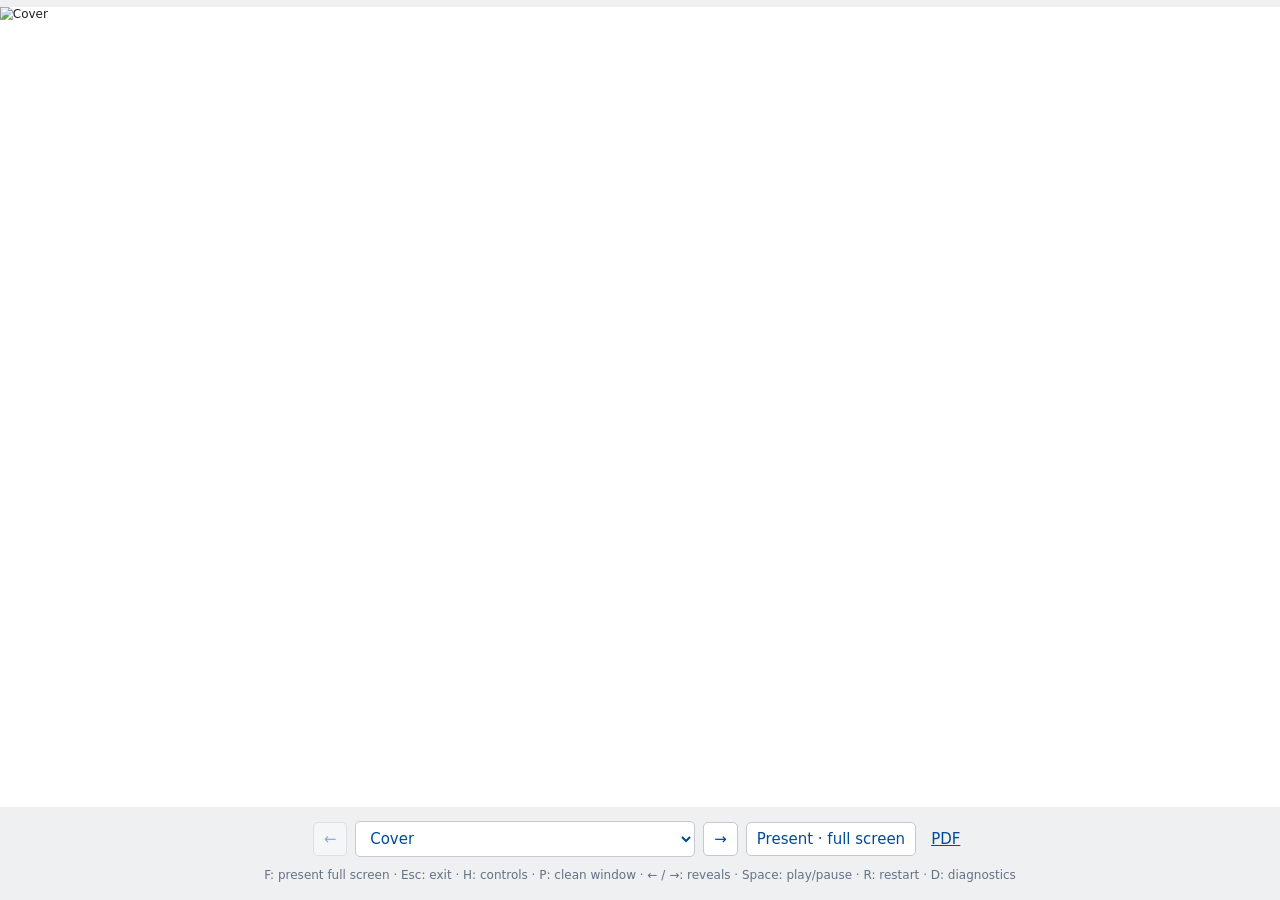
==== index.html @ e29495fa "Add files via upload" ====
<!doctype html>
<html lang="en">
<head>
<meta charset="utf-8">
<meta name="viewport" content="width=device-width,initial-scale=1">
<meta http-equiv="Content-Security-Policy" content="default-src 'none'; img-src 'self' data:; media-src 'self' data:; frame-src 'self'; script-src 'self' 'unsafe-inline'; style-src 'self' 'unsafe-inline'; font-src data:; connect-src 'none'; base-uri 'none'; form-action 'none'">
<title>Berkeley · research presentation</title>
<link rel="stylesheet" href="styles-97a42ccef051d8ce.css">
</head>
<body>
<div id="viewport"><div id="canvas">
  <img id="slide" alt="Presentation slide" src="slides-1/page-001-bab508d76fd911c4.svg">
  <video id="dispersion" hidden muted playsinline preload="none" src="videos/dispersion-87e76f790733e433.mp4" poster="posters/dispersion-257ccc16ad1cd08b.png" style="left:250.011906px;top:238.529916px;width:1099.992521px;height:550.001094px" aria-label="Approved dispersion animation"></video>
  <iframe id="interactive" hidden style="left:80px;top:350px;width:1440px;height:430px" title="Interactive wave packets: tiling left, parabola right" sandbox="allow-scripts" src="figures/interactive-57d76675923b9b2a.html" loading="lazy"></iframe>
  <iframe id="interactive-bilinear" hidden style="left:80px;top:430px;width:1440px;height:420px" title="Interactive bilinear wave packets: two families with independent center and scale controls" sandbox="allow-scripts" src="figures/interactive-bilinear-8176c4b6b6244012.html" loading="lazy"></iframe>
  <iframe id="interactive-trilinear" hidden style="left:80px;top:200px;width:1440px;height:750px" title="Interactive three-wave frequencies, paraboloid, and normal directions" sandbox="allow-scripts" src="figures/interactive-trilinear-7840d9de2a56cfe6.html" loading="lazy"></iframe>
  <video id="equation-transition" hidden muted playsinline preload="auto" aria-label="Equation transformation"></video>
  <img id="dispersion-cover" hidden src="posters/dispersion-257ccc16ad1cd08b.png" style="left:250.011906px;top:238.529916px;width:1099.992521px;height:550.001094px" alt="Animation starting state">
  <img id="transition-cover" hidden alt="Animation starting state">
</div></div>
<nav aria-label="Presentation controls">
  <button id="previous" type="button" aria-label="Previous reveal">←</button>
  <select id="jump" aria-label="Slide and reveal"></select>
  <button id="next" type="button" aria-label="Next reveal">→</button>
  <button id="play" type="button" hidden>Play</button>
  <button id="restart" type="button" hidden>Restart</button>
  <button id="fullscreen" type="button">Present · full screen</button>
<a href="downloads/berkeley-ae0107c4be38bce9.pdf" download>PDF</a>
</nav>
<p id="help">F: present full screen · Esc: exit · H: controls · P: clean window · ← / →: reveals · Space: play/pause · R: restart · D: diagnostics</p>
<span id="status" role="status" aria-live="polite"></span>
<details id="offline-diagnostics" hidden><summary>Presentation diagnostics</summary>
  <p>Media loads from this website as needed. Checking all media downloads the complete presentation.</p>
  <p id="offline-result"></p><button id="offline-check" type="button">Check all media</button>
  <pre id="offline-log"></pre>
</details>
<script id="deck-data" type="application/json">{"build": "20261024T190228Z-bad675c8", "pages": [{"page": 1, "slide": null, "title": "Cover", "frame_label": null, "interactive": false, "dispersion": false, "image": "slides-1/page-001-bab508d76fd911c4.svg", "caption": "Cover"}, {"page": 2, "slide": null, "title": "Introduction", "frame_label": null, "interactive": false, "dispersion": false, "image": "slides-1/page-002-c533ca53ffeca8e7.svg", "caption": "Introduction"}, {"page": 3, "slide": 1, "title": "What is dispersion?", "frame_label": "intro-dispersion", "interactive": false, "dispersion": true, "image": "slides-1/page-003-2977f10cf907666a.svg", "caption": "Slide 1: What is dispersion?"}, {"page": 4, "slide": 2, "title": "Quadratic semilinear equations", "frame_label": "intro-question", "interactive": false, "dispersion": false, "image": "slides-1/page-004-2820a3c631fa2fa4.svg", "caption": "Slide 2: Quadratic semilinear equations \u00b7 reveal 1/4"}, {"page": 5, "slide": 2, "title": "Quadratic semilinear equations", "frame_label": "intro-question", "interactive": false, "dispersion": false, "image": "slides-1/page-005-4a79c2918e4189a6.svg", "caption": "Slide 2: Quadratic semilinear equations \u00b7 reveal 2/4"}, {"page": 6, "slide": 2, "title": "Quadratic semilinear equations", "frame_label": "intro-question", "interactive": false, "dispersion": false, "image": "slides-1/page-006-e0d098422b250110.svg", "caption": "Slide 2: Quadratic semilinear equations \u00b7 reveal 3/4"}, {"page": 7, "slide": 2, "title": "Quadratic semilinear equations", "frame_label": "intro-question", "interactive": false, "dispersion": false, "image": "slides-1/page-007-17fd3002dba1583b.svg", "caption": "Slide 2: Quadratic semilinear equations \u00b7 reveal 4/4"}, {"page": 8, "slide": 3, "title": "Why should one expect scattering?", "frame_label": "intro-scattering", "interactive": false, "dispersion": false, "image": "slides-1/page-008-566f94ae4d1af339.svg", "caption": "Slide 3: Why should one expect scattering? \u00b7 reveal 1/4"}, {"page": 9, "slide": 3, "title": "Why should one expect scattering?", "frame_label": "intro-scattering", "interactive": false, "dispersion": false, "image": "slides-1/page-009-c72b0f03d515f15c.svg", "caption": "Slide 3: Why should one expect scattering? \u00b7 reveal 2/4"}, {"page": 10, "slide": 3, "title": "Why should one expect scattering?", "frame_label": "intro-scattering", "interactive": false, "dispersion": false, "image": "slides-1/page-010-c1652b8626575341.svg", "caption": "Slide 3: Why should one expect scattering? \u00b7 reveal 3/4"}, {"page": 11, "slide": 3, "title": "Why should one expect scattering?", "frame_label": "intro-scattering", "interactive": false, "dispersion": false, "image": "slides-1/page-011-fe70cbe332111bb6.svg", "caption": "Slide 3: Why should one expect scattering? \u00b7 reveal 4/4"}, {"page": 12, "slide": 4, "title": "Literature", "frame_label": "intro-literature", "interactive": false, "dispersion": false, "image": "slides-1/page-012-70bbf61c619e76b7.svg", "caption": "Slide 4: Literature"}, {"page": 13, "slide": 5, "title": "Main result", "frame_label": null, "interactive": false, "dispersion": false, "image": "slides-1/page-013-b308cf21e5e32b59.svg", "caption": "Slide 5: Main result"}, {"page": 14, "slide": 6, "title": "Slide 6", "frame_label": "roadmap-multilinear", "interactive": false, "dispersion": false, "image": "slides-1/page-014-3c74f2f926eed844.svg", "caption": "Slide 6 \u00b7 reveal 1/6"}, {"page": 15, "slide": 6, "title": "Slide 6", "frame_label": "roadmap-multilinear", "interactive": false, "dispersion": false, "image": "slides-1/page-015-77ae0baef70c395b.svg", "caption": "Slide 6 \u00b7 reveal 2/6"}, {"page": 16, "slide": 6, "title": "Slide 6", "frame_label": "roadmap-multilinear", "interactive": false, "dispersion": false, "image": "slides-1/page-016-e227bc052866fa42.svg", "caption": "Slide 6 \u00b7 reveal 3/6"}, {"page": 17, "slide": 6, "title": "Slide 6", "frame_label": "roadmap-multilinear", "interactive": false, "dispersion": false, "image": "slides-1/page-017-e080dffad66d41d0.svg", "caption": "Slide 6 \u00b7 reveal 4/6"}, {"page": 18, "slide": 6, "title": "Slide 6", "frame_label": "roadmap-multilinear", "interactive": false, "dispersion": false, "image": "slides-1/page-018-b017b7cb384e474c.svg", "caption": "Slide 6 \u00b7 reveal 5/6"}, {"page": 19, "slide": 6, "title": "Slide 6", "frame_label": "roadmap-multilinear", "interactive": false, "dispersion": false, "image": "slides-1/page-019-ebbafd3d5ecafe1e.svg", "caption": "Slide 6 \u00b7 reveal 6/6"}, {"page": 20, "slide": 7, "title": "Contraction argument", "frame_label": "intro-contraction", "interactive": false, "dispersion": false, "image": "slides-1/page-020-7fd84d9412ffa7ab.svg", "caption": "Slide 7: Contraction argument \u00b7 reveal 1/7"}, {"page": 21, "slide": 7, "title": "Contraction argument", "frame_label": "intro-contraction", "interactive": false, "dispersion": false, "image": "slides-1/page-021-4c9f85718104afda.svg", "caption": "Slide 7: Contraction argument \u00b7 reveal 2/7"}, {"page": 22, "slide": 7, "title": "Contraction argument", "frame_label": "intro-contraction", "interactive": false, "dispersion": false, "image": "slides-1/page-022-5f414079c5757211.svg", "caption": "Slide 7: Contraction argument \u00b7 reveal 3/7"}, {"page": 23, "slide": 7, "title": "Contraction argument", "frame_label": "intro-contraction", "interactive": false, "dispersion": false, "image": "slides-1/page-023-cc663a6e8d361117.svg", "caption": "Slide 7: Contraction argument \u00b7 reveal 4/7"}, {"page": 24, "slide": 7, "title": "Contraction argument", "frame_label": "intro-contraction", "interactive": false, "dispersion": false, "image": "slides-1/page-024-aceaecc8d81c9b14.svg", "caption": "Slide 7: Contraction argument \u00b7 reveal 5/7"}, {"page": 25, "slide": 7, "title": "Contraction argument", "frame_label": "intro-contraction", "interactive": false, "dispersion": false, "image": "slides-1/page-025-e40d78067d24cef2.svg", "caption": "Slide 7: Contraction argument \u00b7 reveal 6/7"}, {"page": 26, "slide": 7, "title": "Contraction argument", "frame_label": "intro-contraction", "interactive": false, "dispersion": false, "image": "slides-1/page-026-cb6746b4ce396016.svg", "caption": "Slide 7: Contraction argument \u00b7 reveal 7/7"}, {"page": 27, "slide": 8, "title": "Higher dimensions are easier", "frame_label": "intro-dimensions", "interactive": false, "dispersion": false, "image": "slides-1/page-027-ac80456356ace51c.svg", "caption": "Slide 8: Higher dimensions are easier \u00b7 reveal 1/4"}, {"page": 28, "slide": 8, "title": "Higher dimensions are easier", "frame_label": "intro-dimensions", "interactive": false, "dispersion": false, "image": "slides-1/page-028-9b4e9d19f51b7d1e.svg", "caption": "Slide 8: Higher dimensions are easier \u00b7 reveal 2/4"}, {"page": 29, "slide": 8, "title": "Higher dimensions are easier", "frame_label": "intro-dimensions", "interactive": false, "dispersion": false, "image": "slides-1/page-029-f4cae50c84c9f4a3.svg", "caption": "Slide 8: Higher dimensions are easier \u00b7 reveal 3/4"}, {"page": 30, "slide": 8, "title": "Higher dimensions are easier", "frame_label": "intro-dimensions", "interactive": false, "dispersion": false, "image": "slides-1/page-030-67d7220de305935b.svg", "caption": "Slide 8: Higher dimensions are easier \u00b7 reveal 4/4"}, {"page": 31, "slide": 9, "title": "Linear Schr\u00f6dinger: Strichartz estimates", "frame_label": "intro-strichartz", "interactive": false, "dispersion": false, "image": "slides-1/page-031-9912ccc9e87cf3fa.svg", "caption": "Slide 9: Linear Schr\u00f6dinger: Strichartz estimates \u00b7 reveal 1/2"}, {"page": 32, "slide": 9, "title": "Linear Schr\u00f6dinger: Strichartz estimates", "frame_label": "intro-strichartz", "interactive": false, "dispersion": false, "image": "slides-1/page-032-a8a99f0a76a78b05.svg", "caption": "Slide 9: Linear Schr\u00f6dinger: Strichartz estimates \u00b7 reveal 2/2"}, {"page": 33, "slide": 10, "title": "Toy model: quadratic Schr\u00f6dinger in dimension 4", "frame_label": "intro-toymodel", "interactive": false, "dispersion": false, "image": "slides-1/page-033-8c336c78c13c6e2c.svg", "caption": "Slide 10: Toy model: quadratic Schr\u00f6dinger in dimension 4 \u00b7 reveal 1/13"}, {"page": 34, "slide": 10, "title": "Toy model: quadratic Schr\u00f6dinger in dimension 4", "frame_label": "intro-toymodel", "interactive": false, "dispersion": false, "image": "slides-1/page-034-122d62b677fe82ea.svg", "caption": "Slide 10: Toy model: quadratic Schr\u00f6dinger in dimension 4 \u00b7 reveal 2/13"}, {"page": 35, "slide": 10, "title": "Toy model: quadratic Schr\u00f6dinger in dimension 4", "frame_label": "intro-toymodel", "interactive": false, "dispersion": false, "image": "slides-1/page-035-0e7ed2bcd06b19fa.svg", "caption": "Slide 10: Toy model: quadratic Schr\u00f6dinger in dimension 4 \u00b7 reveal 3/13"}, {"page": 36, "slide": 10, "title": "Toy model: quadratic Schr\u00f6dinger in dimension 4", "frame_label": "intro-toymodel", "interactive": false, "dispersion": false, "image": "slides-1/page-036-c642f6955ab6c29b.svg", "caption": "Slide 10: Toy model: quadratic Schr\u00f6dinger in dimension 4 \u00b7 reveal 4/13"}, {"page": 37, "slide": 10, "title": "Toy model: quadratic Schr\u00f6dinger in dimension 4", "frame_label": "intro-toymodel", "interactive": false, "dispersion": false, "image": "slides-1/page-037-b21b590c2e7aa65b.svg", "caption": "Slide 10: Toy model: quadratic Schr\u00f6dinger in dimension 4 \u00b7 reveal 5/13"}, {"page": 38, "slide": 10, "title": "Toy model: quadratic Schr\u00f6dinger in dimension 4", "frame_label": "intro-toymodel", "interactive": false, "dispersion": false, "image": "slides-1/page-038-6da2afde5bc45d89.svg", "caption": "Slide 10: Toy model: quadratic Schr\u00f6dinger in dimension 4 \u00b7 reveal 6/13"}, {"page": 39, "slide": 10, "title": "Toy model: quadratic Schr\u00f6dinger in dimension 4", "frame_label": "intro-toymodel", "interactive": false, "dispersion": false, "image": "slides-1/page-039-245c0f95a3fd8658.svg", "caption": "Slide 10: Toy model: quadratic Schr\u00f6dinger in dimension 4 \u00b7 reveal 7/13"}, {"page": 40, "slide": 10, "title": "Toy model: quadratic Schr\u00f6dinger in dimension 4", "frame_label": "intro-toymodel", "interactive": false, "dispersion": false, "image": "slides-1/page-040-f1d1a97de470c5c2.svg", "caption": "Slide 10: Toy model: quadratic Schr\u00f6dinger in dimension 4 \u00b7 reveal 8/13"}, {"page": 41, "slide": 10, "title": "Toy model: quadratic Schr\u00f6dinger in dimension 4", "frame_label": "intro-toymodel", "interactive": false, "dispersion": false, "image": "slides-1/page-041-6673eaa3608666c9.svg", "caption": "Slide 10: Toy model: quadratic Schr\u00f6dinger in dimension 4 \u00b7 reveal 9/13"}, {"page": 42, "slide": 10, "title": "Toy model: quadratic Schr\u00f6dinger in dimension 4", "frame_label": "intro-toymodel", "interactive": false, "dispersion": false, "image": "slides-1/page-042-7084f592431fa0c4.svg", "caption": "Slide 10: Toy model: quadratic Schr\u00f6dinger in dimension 4 \u00b7 reveal 10/13"}, {"page": 43, "slide": 10, "title": "Toy model: quadratic Schr\u00f6dinger in dimension 4", "frame_label": "intro-toymodel", "interactive": false, "dispersion": false, "image": "slides-1/page-043-3b7a43ebc305f48a.svg", "caption": "Slide 10: Toy model: quadratic Schr\u00f6dinger in dimension 4 \u00b7 reveal 11/13"}, {"page": 44, "slide": 10, "title": "Toy model: quadratic Schr\u00f6dinger in dimension 4", "frame_label": "intro-toymodel", "interactive": false, "dispersion": false, "image": "slides-1/page-044-bc31a3066964840d.svg", "caption": "Slide 10: Toy model: quadratic Schr\u00f6dinger in dimension 4 \u00b7 reveal 12/13"}, {"page": 45, "slide": 10, "title": "Toy model: quadratic Schr\u00f6dinger in dimension 4", "frame_label": "intro-toymodel", "interactive": false, "dispersion": false, "image": "slides-1/page-045-af31dfe10ed7421e.svg", "caption": "Slide 10: Toy model: quadratic Schr\u00f6dinger in dimension 4 \u00b7 reveal 13/13"}, {"page": 46, "slide": 11, "title": "First nonlinear iteration", "frame_label": "first-iteration", "interactive": false, "dispersion": false, "image": "slides-1/page-046-68c4764c85c1bb39.svg", "caption": "Slide 11: First nonlinear iteration \u00b7 reveal 1/7"}, {"page": 47, "slide": 11, "title": "First nonlinear iteration", "frame_label": "first-iteration", "interactive": false, "dispersion": false, "image": "slides-1/page-047-7141ef6bba5cefec.svg", "caption": "Slide 11: First nonlinear iteration \u00b7 reveal 2/7"}, {"page": 48, "slide": 11, "title": "First nonlinear iteration", "frame_label": "first-iteration", "interactive": false, "dispersion": false, "image": "slides-1/page-048-e00b3e28827aed8f.svg", "caption": "Slide 11: First nonlinear iteration \u00b7 reveal 3/7"}, {"page": 49, "slide": 11, "title": "First nonlinear iteration", "frame_label": "first-iteration", "interactive": false, "dispersion": false, "image": "slides-1/page-049-f7f98ad9d28990d4.svg", "caption": "Slide 11: First nonlinear iteration \u00b7 reveal 4/7"}, {"page": 50, "slide": 11, "title": "First nonlinear iteration", "frame_label": "first-iteration", "interactive": false, "dispersion": false, "image": "slides-1/page-050-7af889b164652ffc.svg", "caption": "Slide 11: First nonlinear iteration \u00b7 reveal 5/7"}, {"page": 51, "slide": 11, "title": "First nonlinear iteration", "frame_label": "first-iteration", "interactive": false, "dispersion": false, "image": "slides-1/page-051-7d6d1238b8085d34.svg", "caption": "Slide 11: First nonlinear iteration \u00b7 reveal 6/7"}, {"page": 52, "slide": 11, "title": "First nonlinear iteration", "frame_label": "first-iteration", "interactive": false, "dispersion": false, "image": "slides-1/page-052-cc77491b2fb35deb.svg", "caption": "Slide 11: First nonlinear iteration \u00b7 reveal 7/7"}, {"page": 53, "slide": 12, "title": "Slide 12", "frame_label": "nonresonant-bilinear-l2", "interactive": false, "dispersion": false, "image": "slides-1/page-053-0dc5c62a4cb0c1fe.svg", "caption": "Slide 12 \u00b7 reveal 1/7"}, {"page": 54, "slide": 12, "title": "Slide 12", "frame_label": "nonresonant-bilinear-l2", "interactive": false, "dispersion": false, "image": "slides-1/page-054-2c5d806a8fd236c9.svg", "caption": "Slide 12 \u00b7 reveal 2/7"}, {"page": 55, "slide": 12, "title": "Slide 12", "frame_label": "nonresonant-bilinear-l2", "interactive": false, "dispersion": false, "image": "slides-1/page-055-583608299d08083e.svg", "caption": "Slide 12 \u00b7 reveal 3/7"}, {"page": 56, "slide": 12, "title": "Slide 12", "frame_label": "nonresonant-bilinear-l2", "interactive": false, "dispersion": false, "image": "slides-1/page-056-ff88e99086c135fe.svg", "caption": "Slide 12 \u00b7 reveal 4/7"}, {"page": 57, "slide": 12, "title": "Slide 12", "frame_label": "nonresonant-bilinear-l2", "interactive": false, "dispersion": false, "image": "slides-1/page-057-c2ed8eb26b14231e.svg", "caption": "Slide 12 \u00b7 reveal 5/7"}, {"page": 58, "slide": 12, "title": "Slide 12", "frame_label": "nonresonant-bilinear-l2", "interactive": false, "dispersion": false, "image": "slides-1/page-058-8ecb6eee18f383e7.svg", "caption": "Slide 12 \u00b7 reveal 6/7"}, {"page": 59, "slide": 12, "title": "Slide 12", "frame_label": "nonresonant-bilinear-l2", "interactive": false, "dispersion": false, "image": "slides-1/page-059-1063850514f8bb65.svg", "caption": "Slide 12 \u00b7 reveal 7/7"}, {"page": 60, "slide": 13, "title": "Slide 13", "frame_label": null, "interactive": false, "dispersion": false, "image": "slides-1/page-060-8433a834d8346206.svg", "caption": "Slide 13"}, {"page": 61, "slide": 14, "title": "Recap (trilinear formulation and resonance decomposition)", "frame_label": "resonance-recap", "interactive": false, "dispersion": false, "image": "slides-2/page-061-1cb9e6c1028fc50e.svg", "caption": "Slide 14: Recap (trilinear formulation and resonance decomposition) \u00b7 reveal 1/6"}, {"page": 62, "slide": 14, "title": "Recap (trilinear formulation and resonance decomposition)", "frame_label": "resonance-recap", "interactive": false, "dispersion": false, "image": "slides-2/page-062-066cb80a0892a6cd.svg", "caption": "Slide 14: Recap (trilinear formulation and resonance decomposition) \u00b7 reveal 2/6"}, {"page": 63, "slide": 14, "title": "Recap (trilinear formulation and resonance decomposition)", "frame_label": "resonance-recap", "interactive": false, "dispersion": false, "image": "slides-2/page-063-4ac19b20f28cec1c.svg", "caption": "Slide 14: Recap (trilinear formulation and resonance decomposition) \u00b7 reveal 3/6"}, {"page": 64, "slide": 14, "title": "Recap (trilinear formulation and resonance decomposition)", "frame_label": "resonance-recap", "interactive": false, "dispersion": false, "image": "slides-2/page-064-b357b9e8b9832a80.svg", "caption": "Slide 14: Recap (trilinear formulation and resonance decomposition) \u00b7 reveal 4/6"}, {"page": 65, "slide": 14, "title": "Recap (trilinear formulation and resonance decomposition)", "frame_label": "resonance-recap", "interactive": false, "dispersion": false, "image": "slides-2/page-065-33acae2dbc1e7818.svg", "caption": "Slide 14: Recap (trilinear formulation and resonance decomposition) \u00b7 reveal 5/6"}, {"page": 66, "slide": 14, "title": "Recap (trilinear formulation and resonance decomposition)", "frame_label": "resonance-recap", "interactive": false, "dispersion": false, "image": "slides-2/page-066-03b305c9ad9c5a02.svg", "caption": "Slide 14: Recap (trilinear formulation and resonance decomposition) \u00b7 reveal 6/6"}, {"page": 67, "slide": 15, "title": "Wave packets", "frame_label": null, "interactive": true, "dispersion": false, "image": "slides-2/page-067-9a50d09967a71e84.svg", "caption": "Slide 15: Wave packets \u00b7 reveal 1/2"}, {"page": 68, "slide": 15, "title": "Wave packets", "frame_label": null, "interactive": true, "dispersion": false, "image": "slides-2/page-068-f61b7086a2af6e49.svg", "caption": "Slide 15: Wave packets \u00b7 reveal 2/2"}, {"page": 69, "slide": 16, "title": "Two-wave interactions", "frame_label": "bilinear-interactions", "interactive": false, "dispersion": false, "image": "slides-2/page-069-b8539196212b2ce6.svg", "caption": "Slide 16: Two-wave interactions \u00b7 reveal 1/6", "bilinear": false, "bilinearPackets": false}, {"page": 70, "slide": 16, "title": "Two-wave interactions", "frame_label": "bilinear-interactions", "interactive": false, "dispersion": false, "image": "slides-2/page-070-cfcee8d5c030eda3.svg", "caption": "Slide 16: Two-wave interactions \u00b7 reveal 2/6", "bilinear": false, "bilinearPackets": false}, {"page": 71, "slide": 16, "title": "Two-wave interactions", "frame_label": "bilinear-interactions", "interactive": false, "dispersion": false, "image": "slides-2/page-071-2b8836200dce4f94.svg", "caption": "Slide 16: Two-wave interactions \u00b7 reveal 3/6", "bilinear": false, "bilinearPackets": false}, {"page": 72, "slide": 16, "title": "Two-wave interactions", "frame_label": "bilinear-interactions", "interactive": false, "dispersion": false, "image": "slides-2/page-069-b8539196212b2ce6.svg", "caption": "Slide 16: Two-wave interactions \u00b7 reveal 4/6", "bilinear": false, "bilinearPackets": false}, {"page": 73, "slide": 16, "title": "Two-wave interactions", "frame_label": "bilinear-interactions", "interactive": false, "dispersion": false, "image": "slides-2/page-073-f44dba91c70231b2.svg", "caption": "Slide 16: Two-wave interactions \u00b7 reveal 5/6", "bilinear": true, "bilinearPackets": true}, {"page": 74, "slide": 16, "title": "Two-wave interactions", "frame_label": "bilinear-interactions", "interactive": false, "dispersion": false, "image": "slides-2/page-074-dabea0091bf828fe.svg", "caption": "Slide 16: Two-wave interactions \u00b7 reveal 6/6", "bilinear": true, "bilinearPackets": true}, {"page": 75, "slide": 17, "title": "Why is transversality important?", "frame_label": null, "interactive": false, "dispersion": false, "image": "slides-2/page-075-a1b88db428ea7ebd.svg", "caption": "Slide 17: Why is transversality important? \u00b7 reveal 1/2"}, {"page": 76, "slide": 17, "title": "Why is transversality important?", "frame_label": null, "interactive": false, "dispersion": false, "image": "slides-2/page-076-25ef6a953867c357.svg", "caption": "Slide 17: Why is transversality important? \u00b7 reveal 2/2"}, {"page": 77, "slide": 18, "title": "Bilinear estimates and the remaining resonances", "frame_label": null, "interactive": false, "dispersion": false, "image": "slides-2/page-077-abb2ac276e2081a7.svg", "caption": "Slide 18: Bilinear estimates and the remaining resonances \u00b7 reveal 1/4"}, {"page": 78, "slide": 18, "title": "Bilinear estimates and the remaining resonances", "frame_label": null, "interactive": false, "dispersion": false, "image": "slides-2/page-078-e1c322598089d425.svg", "caption": "Slide 18: Bilinear estimates and the remaining resonances \u00b7 reveal 2/4"}, {"page": 79, "slide": 18, "title": "Bilinear estimates and the remaining resonances", "frame_label": null, "interactive": false, "dispersion": false, "image": "slides-2/page-079-403fa389fb59f0c6.svg", "caption": "Slide 18: Bilinear estimates and the remaining resonances \u00b7 reveal 3/4"}, {"page": 80, "slide": 18, "title": "Bilinear estimates and the remaining resonances", "frame_label": null, "interactive": false, "dispersion": false, "image": "slides-2/page-080-95f2eb5d22b9ebb9.svg", "caption": "Slide 18: Bilinear estimates and the remaining resonances \u00b7 reveal 4/4"}, {"page": 81, "slide": 19, "title": "Slide 19", "frame_label": null, "interactive": false, "dispersion": false, "image": "slides-2/page-081-57672ed89d313c8d.svg", "caption": "Slide 19"}, {"page": 82, "slide": 20, "title": "Can we do better than bilinear estimates?", "frame_label": null, "interactive": false, "dispersion": false, "image": "slides-2/page-082-378ea544aef5dd1a.svg", "caption": "Slide 20: Can we do better than bilinear estimates? \u00b7 reveal 1/6"}, {"page": 83, "slide": 20, "title": "Can we do better than bilinear estimates?", "frame_label": null, "interactive": false, "dispersion": false, "image": "slides-2/page-083-37f1ab36f04538f3.svg", "caption": "Slide 20: Can we do better than bilinear estimates? \u00b7 reveal 2/6"}, {"page": 84, "slide": 20, "title": "Can we do better than bilinear estimates?", "frame_label": null, "interactive": false, "dispersion": false, "image": "slides-2/page-084-ee7262620f63ac27.svg", "caption": "Slide 20: Can we do better than bilinear estimates? \u00b7 reveal 3/6"}, {"page": 85, "slide": 20, "title": "Can we do better than bilinear estimates?", "frame_label": null, "interactive": false, "dispersion": false, "image": "slides-2/page-085-c569f41b8e5d61d5.svg", "caption": "Slide 20: Can we do better than bilinear estimates? \u00b7 reveal 4/6"}, {"page": 86, "slide": 20, "title": "Can we do better than bilinear estimates?", "frame_label": null, "interactive": false, "dispersion": false, "image": "slides-2/page-086-92bfd098da8c88d3.svg", "caption": "Slide 20: Can we do better than bilinear estimates? \u00b7 reveal 5/6"}, {"page": 87, "slide": 20, "title": "Can we do better than bilinear estimates?", "frame_label": null, "interactive": false, "dispersion": false, "image": "slides-2/page-087-475fcb9659ae4b49.svg", "caption": "Slide 20: Can we do better than bilinear estimates? \u00b7 reveal 6/6"}, {"page": 88, "slide": 21, "title": "What does curvature buy?", "frame_label": "curvature", "interactive": false, "dispersion": false, "image": "slides-2/page-088-ec07f183706bcacb.svg", "caption": "Slide 21: What does curvature buy? \u00b7 reveal 1/3"}, {"page": 89, "slide": 21, "title": "What does curvature buy?", "frame_label": "curvature", "interactive": false, "dispersion": false, "image": "slides-2/page-089-7a5b53f763fca9a0.svg", "caption": "Slide 21: What does curvature buy? \u00b7 reveal 2/3"}, {"page": 90, "slide": 21, "title": "What does curvature buy?", "frame_label": "curvature", "interactive": false, "dispersion": false, "image": "slides-2/page-090-3135a447f49b336a.svg", "caption": "Slide 21: What does curvature buy? \u00b7 reveal 3/3"}, {"page": 91, "slide": 22, "title": "Roadmap: harmonic analysis", "frame_label": "roadmap-restriction", "interactive": false, "dispersion": false, "image": "slides-2/page-091-1ab0747079d7aa92.svg", "caption": "Slide 22: Roadmap: harmonic analysis \u00b7 reveal 1/7"}, {"page": 92, "slide": 22, "title": "Roadmap: harmonic analysis", "frame_label": "roadmap-restriction", "interactive": false, "dispersion": false, "image": "slides-2/page-092-1b3f4d0076dc4743.svg", "caption": "Slide 22: Roadmap: harmonic analysis \u00b7 reveal 2/7"}, {"page": 93, "slide": 22, "title": "Roadmap: harmonic analysis", "frame_label": "roadmap-restriction", "interactive": false, "dispersion": false, "image": "slides-2/page-093-7a7ba80990d8c1f8.svg", "caption": "Slide 22: Roadmap: harmonic analysis \u00b7 reveal 3/7"}, {"page": 94, "slide": 22, "title": "Roadmap: harmonic analysis", "frame_label": "roadmap-restriction", "interactive": false, "dispersion": false, "image": "slides-2/page-094-a588a669a0aa785b.svg", "caption": "Slide 22: Roadmap: harmonic analysis \u00b7 reveal 4/7"}, {"page": 95, "slide": 22, "title": "Roadmap: harmonic analysis", "frame_label": "roadmap-restriction", "interactive": false, "dispersion": false, "image": "slides-2/page-095-310ec47a5728a408.svg", "caption": "Slide 22: Roadmap: harmonic analysis \u00b7 reveal 5/7"}, {"page": 96, "slide": 22, "title": "Roadmap: harmonic analysis", "frame_label": "roadmap-restriction", "interactive": false, "dispersion": false, "image": "slides-2/page-096-d055ae1d56726ea0.svg", "caption": "Slide 22: Roadmap: harmonic analysis \u00b7 reveal 6/7"}, {"page": 97, "slide": 22, "title": "Roadmap: harmonic analysis", "frame_label": "roadmap-restriction", "interactive": false, "dispersion": false, "image": "slides-2/page-097-7dd4aed2d5bd7d70.svg", "caption": "Slide 22: Roadmap: harmonic analysis \u00b7 reveal 7/7"}, {"page": 98, "slide": 23, "title": "Transference spaces", "frame_label": "transference-spaces", "interactive": false, "dispersion": false, "image": "slides-2/page-098-bc1d8f7920106583.svg", "caption": "Slide 23: Transference spaces \u00b7 reveal 1/4"}, {"page": 99, "slide": 23, "title": "Transference spaces", "frame_label": "transference-spaces", "interactive": false, "dispersion": false, "image": "slides-2/page-099-130be91721c72256.svg", "caption": "Slide 23: Transference spaces \u00b7 reveal 2/4"}, {"page": 100, "slide": 23, "title": "Transference spaces", "frame_label": "transference-spaces", "interactive": false, "dispersion": false, "image": "slides-2/page-100-1b821b62d1f29294.svg", "caption": "Slide 23: Transference spaces \u00b7 reveal 3/4"}, {"page": 101, "slide": 23, "title": "Transference spaces", "frame_label": "transference-spaces", "interactive": false, "dispersion": false, "image": "slides-2/page-101-7bffd5e2140fd68d.svg", "caption": "Slide 23: Transference spaces \u00b7 reveal 4/4"}, {"page": 102, "slide": 24, "title": "Slide 24", "frame_label": "transference-strichartz", "interactive": false, "dispersion": false, "image": "slides-2/page-102-5f7a256f6683c151.svg", "caption": "Slide 24 \u00b7 reveal 1/9"}, {"page": 103, "slide": 24, "title": "Slide 24", "frame_label": "transference-strichartz", "interactive": false, "dispersion": false, "image": "slides-2/page-103-81a0883422f9eaab.svg", "caption": "Slide 24 \u00b7 reveal 2/9"}, {"page": 104, "slide": 24, "title": "Slide 24", "frame_label": "transference-strichartz", "interactive": false, "dispersion": false, "image": "slides-2/page-104-e6a0dc9f2ad34fa1.svg", "caption": "Slide 24 \u00b7 reveal 3/9"}, {"page": 105, "slide": 24, "title": "Slide 24", "frame_label": "transference-strichartz", "interactive": false, "dispersion": false, "image": "slides-2/page-105-0aa32d3553ae9e23.svg", "caption": "Slide 24 \u00b7 reveal 4/9"}, {"page": 106, "slide": 24, "title": "Slide 24", "frame_label": "transference-strichartz", "interactive": false, "dispersion": false, "image": "slides-2/page-106-a175bbb09f848104.svg", "caption": "Slide 24 \u00b7 reveal 5/9"}, {"page": 107, "slide": 24, "title": "Slide 24", "frame_label": "transference-strichartz", "interactive": false, "dispersion": false, "image": "slides-2/page-107-56ff5316cc51401c.svg", "caption": "Slide 24 \u00b7 reveal 6/9"}, {"page": 108, "slide": 24, "title": "Slide 24", "frame_label": "transference-strichartz", "interactive": false, "dispersion": false, "image": "slides-2/page-108-85dffae16cf3103d.svg", "caption": "Slide 24 \u00b7 reveal 7/9"}, {"page": 109, "slide": 24, "title": "Slide 24", "frame_label": "transference-strichartz", "interactive": false, "dispersion": false, "image": "slides-2/page-109-55588a4a72bf7fce.svg", "caption": "Slide 24 \u00b7 reveal 8/9"}, {"page": 110, "slide": 24, "title": "Slide 24", "frame_label": "transference-strichartz", "interactive": false, "dispersion": false, "image": "slides-2/page-110-a365404058913c55.svg", "caption": "Slide 24 \u00b7 reveal 9/9"}, {"page": 111, "slide": 25, "title": "Slide 25", "frame_label": "transference-uv", "interactive": false, "dispersion": false, "image": "slides-2/page-111-a699f14ed9665843.svg", "caption": "Slide 25 \u00b7 reveal 1/8"}, {"page": 112, "slide": 25, "title": "Slide 25", "frame_label": "transference-uv", "interactive": false, "dispersion": false, "image": "slides-2/page-112-624b6b2374c4897f.svg", "caption": "Slide 25 \u00b7 reveal 2/8"}, {"page": 113, "slide": 25, "title": "Slide 25", "frame_label": "transference-uv", "interactive": false, "dispersion": false, "image": "slides-2/page-113-05c4cdc517ec323c.svg", "caption": "Slide 25 \u00b7 reveal 3/8"}, {"page": 114, "slide": 25, "title": "Slide 25", "frame_label": "transference-uv", "interactive": false, "dispersion": false, "image": "slides-2/page-114-cca83ec1344e0d9e.svg", "caption": "Slide 25 \u00b7 reveal 4/8"}, {"page": 115, "slide": 25, "title": "Slide 25", "frame_label": "transference-uv", "interactive": false, "dispersion": false, "image": "slides-2/page-115-8ae8130bf2ca2113.svg", "caption": "Slide 25 \u00b7 reveal 5/8"}, {"page": 116, "slide": 25, "title": "Slide 25", "frame_label": "transference-uv", "interactive": false, "dispersion": false, "image": "slides-2/page-116-e9c376e106397b85.svg", "caption": "Slide 25 \u00b7 reveal 6/8"}, {"page": 117, "slide": 25, "title": "Slide 25", "frame_label": "transference-uv", "interactive": false, "dispersion": false, "image": "slides-2/page-117-04ccba9b8269804d.svg", "caption": "Slide 25 \u00b7 reveal 7/8"}, {"page": 118, "slide": 25, "title": "Slide 25", "frame_label": "transference-uv", "interactive": false, "dispersion": false, "image": "slides-2/page-118-cc41b81c77ee7048.svg", "caption": "Slide 25 \u00b7 reveal 8/8"}, {"page": 119, "slide": 26, "title": "Transference from free solutions", "frame_label": "transference-atomic-estimates", "interactive": false, "dispersion": false, "image": "slides-2/page-119-ffefa0613095bd82.svg", "caption": "Slide 26: Transference from free solutions \u00b7 reveal 1/11"}, {"page": 120, "slide": 26, "title": "Transference from free solutions", "frame_label": "transference-atomic-estimates", "interactive": false, "dispersion": false, "image": "slides-2/page-120-5f1414c4b83d00ba.svg", "caption": "Slide 26: Transference from free solutions \u00b7 reveal 2/11"}, {"page": 121, "slide": 26, "title": "Transference from free solutions", "frame_label": "transference-atomic-estimates", "interactive": false, "dispersion": false, "image": "slides-3/page-121-2445fb787784b6c5.svg", "caption": "Slide 26: Transference from free solutions \u00b7 reveal 3/11"}, {"page": 122, "slide": 26, "title": "Transference from free solutions", "frame_label": "transference-atomic-estimates", "interactive": false, "dispersion": false, "image": "slides-3/page-122-d49603ea359db446.svg", "caption": "Slide 26: Transference from free solutions \u00b7 reveal 4/11"}, {"page": 123, "slide": 26, "title": "Transference from free solutions", "frame_label": "transference-atomic-estimates", "interactive": false, "dispersion": false, "image": "slides-3/page-123-be4e13488991b900.svg", "caption": "Slide 26: Transference from free solutions \u00b7 reveal 5/11"}, {"page": 124, "slide": 26, "title": "Transference from free solutions", "frame_label": "transference-atomic-estimates", "interactive": false, "dispersion": false, "image": "slides-3/page-124-58cab378ac564d70.svg", "caption": "Slide 26: Transference from free solutions \u00b7 reveal 6/11"}, {"page": 125, "slide": 26, "title": "Transference from free solutions", "frame_label": "transference-atomic-estimates", "interactive": false, "dispersion": false, "image": "slides-3/page-125-1f9b8e87fd1f7a82.svg", "caption": "Slide 26: Transference from free solutions \u00b7 reveal 7/11"}, {"page": 126, "slide": 26, "title": "Transference from free solutions", "frame_label": "transference-atomic-estimates", "interactive": false, "dispersion": false, "image": "slides-3/page-126-92bc8cc77ba50844.svg", "caption": "Slide 26: Transference from free solutions \u00b7 reveal 8/11"}, {"page": 127, "slide": 26, "title": "Transference from free solutions", "frame_label": "transference-atomic-estimates", "interactive": false, "dispersion": false, "image": "slides-3/page-127-fa625f3d0e9fbec0.svg", "caption": "Slide 26: Transference from free solutions \u00b7 reveal 9/11"}, {"page": 128, "slide": 26, "title": "Transference from free solutions", "frame_label": "transference-atomic-estimates", "interactive": false, "dispersion": false, "image": "slides-3/page-128-e68001f56871ad72.svg", "caption": "Slide 26: Transference from free solutions \u00b7 reveal 10/11"}, {"page": 129, "slide": 26, "title": "Transference from free solutions", "frame_label": "transference-atomic-estimates", "interactive": false, "dispersion": false, "image": "slides-3/page-129-0eb6f5b3ef784f57.svg", "caption": "Slide 26: Transference from free solutions \u00b7 reveal 11/11"}, {"page": 130, "slide": 27, "title": "Slide 27", "frame_label": "transference-variation-duality", "interactive": false, "dispersion": false, "image": "slides-3/page-130-732a99004213b465.svg", "caption": "Slide 27 \u00b7 reveal 1/9"}, {"page": 131, "slide": 27, "title": "Slide 27", "frame_label": "transference-variation-duality", "interactive": false, "dispersion": false, "image": "slides-3/page-131-4f851fa4655bd477.svg", "caption": "Slide 27 \u00b7 reveal 2/9"}, {"page": 132, "slide": 27, "title": "Slide 27", "frame_label": "transference-variation-duality", "interactive": false, "dispersion": false, "image": "slides-3/page-132-d1a6d776501c6cee.svg", "caption": "Slide 27 \u00b7 reveal 3/9"}, {"page": 133, "slide": 27, "title": "Slide 27", "frame_label": "transference-variation-duality", "interactive": false, "dispersion": false, "image": "slides-3/page-133-663f54241c8ad2be.svg", "caption": "Slide 27 \u00b7 reveal 4/9"}, {"page": 134, "slide": 27, "title": "Slide 27", "frame_label": "transference-variation-duality", "interactive": false, "dispersion": false, "image": "slides-3/page-134-3ed29c5a13eddc97.svg", "caption": "Slide 27 \u00b7 reveal 5/9"}, {"page": 135, "slide": 27, "title": "Slide 27", "frame_label": "transference-variation-duality", "interactive": false, "dispersion": false, "image": "slides-3/page-135-e566ab466d3cf979.svg", "caption": "Slide 27 \u00b7 reveal 6/9"}, {"page": 136, "slide": 27, "title": "Slide 27", "frame_label": "transference-variation-duality", "interactive": false, "dispersion": false, "image": "slides-3/page-136-c6916eebdac55804.svg", "caption": "Slide 27 \u00b7 reveal 7/9"}, {"page": 137, "slide": 27, "title": "Slide 27", "frame_label": "transference-variation-duality", "interactive": false, "dispersion": false, "image": "slides-3/page-137-30f22ae154e08d7e.svg", "caption": "Slide 27 \u00b7 reveal 8/9"}, {"page": 138, "slide": 27, "title": "Slide 27", "frame_label": "transference-variation-duality", "interactive": false, "dispersion": false, "image": "slides-3/page-138-c3fd4783cf3ce835.svg", "caption": "Slide 27 \u00b7 reveal 9/9"}, {"page": 139, "slide": 28, "title": "Recap: transference", "frame_label": "roadmap-transference", "interactive": false, "dispersion": false, "image": "slides-3/page-139-2eb6e2ea0aa9b6f3.svg", "caption": "Slide 28: Recap: transference \u00b7 reveal 1/5"}, {"page": 140, "slide": 28, "title": "Recap: transference", "frame_label": "roadmap-transference", "interactive": false, "dispersion": false, "image": "slides-3/page-140-f6c30bf68d74719c.svg", "caption": "Slide 28: Recap: transference \u00b7 reveal 2/5"}, {"page": 141, "slide": 28, "title": "Recap: transference", "frame_label": "roadmap-transference", "interactive": false, "dispersion": false, "image": "slides-3/page-141-0b9a12e707602e28.svg", "caption": "Slide 28: Recap: transference \u00b7 reveal 3/5"}, {"page": 142, "slide": 28, "title": "Recap: transference", "frame_label": "roadmap-transference", "interactive": false, "dispersion": false, "image": "slides-3/page-142-d9c317df24cbac50.svg", "caption": "Slide 28: Recap: transference \u00b7 reveal 4/5"}, {"page": 143, "slide": 28, "title": "Recap: transference", "frame_label": "roadmap-transference", "interactive": false, "dispersion": false, "image": "slides-3/page-143-d5a74f4d839bae75.svg", "caption": "Slide 28: Recap: transference \u00b7 reveal 5/5"}, {"page": 144, "slide": 29, "title": "Main result: revisited", "frame_label": null, "interactive": false, "dispersion": false, "image": "slides-3/page-144-cb363550618e47db.svg", "caption": "Slide 29: Main result: revisited \u00b7 reveal 1/6"}, {"page": 145, "slide": 29, "title": "Main result: revisited", "frame_label": null, "interactive": false, "dispersion": false, "image": "slides-3/page-145-27a548c6b20d51f6.svg", "caption": "Slide 29: Main result: revisited \u00b7 reveal 2/6"}, {"page": 146, "slide": 29, "title": "Main result: revisited", "frame_label": null, "interactive": false, "dispersion": false, "image": "slides-3/page-146-0fbc80d084001c4a.svg", "caption": "Slide 29: Main result: revisited \u00b7 reveal 3/6"}, {"page": 147, "slide": 29, "title": "Main result: revisited", "frame_label": null, "interactive": false, "dispersion": false, "image": "slides-3/page-147-5640a37a3dbcab71.svg", "caption": "Slide 29: Main result: revisited \u00b7 reveal 4/6"}, {"page": 148, "slide": 29, "title": "Main result: revisited", "frame_label": null, "interactive": false, "dispersion": false, "image": "slides-3/page-148-44aae5bac36fcf24.svg", "caption": "Slide 29: Main result: revisited \u00b7 reveal 5/6"}, {"page": 149, "slide": 29, "title": "Main result: revisited", "frame_label": null, "interactive": false, "dispersion": false, "image": "slides-3/page-149-da99231c85bcf865.svg", "caption": "Slide 29: Main result: revisited \u00b7 reveal 6/6"}, {"page": 150, "slide": 30, "title": "Slide 30", "frame_label": "qnls-resonances", "interactive": false, "dispersion": false, "image": "slides-3/page-150-ef8c5233af7584f5.svg", "caption": "Slide 30 \u00b7 reveal 1/3"}, {"page": 151, "slide": 30, "title": "Slide 30", "frame_label": "qnls-resonances", "interactive": false, "dispersion": false, "image": "slides-3/page-151-17dcae5efa78ec22.svg", "caption": "Slide 30 \u00b7 reveal 2/3"}, {"page": 152, "slide": 30, "title": "Slide 30", "frame_label": "qnls-resonances", "interactive": false, "dispersion": false, "image": "slides-3/page-152-00ba6d4f28500154.svg", "caption": "Slide 30 \u00b7 reveal 3/3"}, {"page": 153, "slide": 31, "title": "Three-wave interactions", "frame_label": "three-wave-interactions", "interactive": false, "dispersion": false, "image": "slides-3/page-153-b1a1b5445cde645e.svg", "caption": "Slide 31: Three-wave interactions", "trilinear": true}, {"page": 154, "slide": 32, "title": "Nonresonant estimates", "frame_label": "nonresonant-estimates-i", "interactive": false, "dispersion": false, "image": "slides-3/page-154-cda47dd220528de4.svg", "caption": "Slide 32: Nonresonant estimates \u00b7 reveal 1/3"}, {"page": 155, "slide": 32, "title": "Nonresonant estimates", "frame_label": "nonresonant-estimates-i", "interactive": false, "dispersion": false, "image": "slides-3/page-155-1a0e1f35dbd97fff.svg", "caption": "Slide 32: Nonresonant estimates \u00b7 reveal 2/3"}, {"page": 156, "slide": 32, "title": "Nonresonant estimates", "frame_label": "nonresonant-estimates-i", "interactive": false, "dispersion": false, "image": "slides-3/page-156-e1612b3117480842.svg", "caption": "Slide 32: Nonresonant estimates \u00b7 reveal 3/3"}, {"page": 157, "slide": 33, "title": "Resonant estimates", "frame_label": null, "interactive": false, "dispersion": false, "image": "slides-3/page-157-2a7ad99b9ff8e9f5.svg", "caption": "Slide 33: Resonant estimates \u00b7 reveal 1/4"}, {"page": 158, "slide": 33, "title": "Resonant estimates", "frame_label": null, "interactive": false, "dispersion": false, "image": "slides-3/page-158-35d98a29108ee7d9.svg", "caption": "Slide 33: Resonant estimates \u00b7 reveal 2/4"}, {"page": 159, "slide": 33, "title": "Resonant estimates", "frame_label": null, "interactive": false, "dispersion": false, "image": "slides-3/page-159-5a5440196abb7444.svg", "caption": "Slide 33: Resonant estimates \u00b7 reveal 3/4"}, {"page": 160, "slide": 33, "title": "Resonant estimates", "frame_label": null, "interactive": false, "dispersion": false, "image": "slides-3/page-160-05071ab39c952efe.svg", "caption": "Slide 33: Resonant estimates \u00b7 reveal 4/4"}, {"page": 161, "slide": 34, "title": "Slide 34", "frame_label": "trilinear-transference", "interactive": false, "dispersion": false, "image": "slides-3/page-161-1b819c1940dcd7b7.svg", "caption": "Slide 34 \u00b7 reveal 1/5"}, {"page": 162, "slide": 34, "title": "Slide 34", "frame_label": "trilinear-transference", "interactive": false, "dispersion": false, "image": "slides-3/page-162-02237a6d97de56c3.svg", "caption": "Slide 34 \u00b7 reveal 2/5"}, {"page": 163, "slide": 34, "title": "Slide 34", "frame_label": "trilinear-transference", "interactive": false, "dispersion": false, "image": "slides-3/page-163-8d9b0e5a84b2e7ee.svg", "caption": "Slide 34 \u00b7 reveal 3/5"}, {"page": 164, "slide": 34, "title": "Slide 34", "frame_label": "trilinear-transference", "interactive": false, "dispersion": false, "image": "slides-3/page-164-8b5340026f20098a.svg", "caption": "Slide 34 \u00b7 reveal 4/5"}, {"page": 165, "slide": 34, "title": "Slide 34", "frame_label": "trilinear-transference", "interactive": false, "dispersion": false, "image": "slides-3/page-165-8da2531aaec65b40.svg", "caption": "Slide 34 \u00b7 reveal 5/5"}, {"page": 166, "slide": 35, "title": "Full recap", "frame_label": "roadmap-full", "interactive": false, "dispersion": false, "image": "slides-3/page-166-bf5b437070714eed.svg", "caption": "Slide 35: Full recap \u00b7 reveal 1/4"}, {"page": 167, "slide": 35, "title": "Full recap", "frame_label": "roadmap-full", "interactive": false, "dispersion": false, "image": "slides-3/page-167-36316f2095747503.svg", "caption": "Slide 35: Full recap \u00b7 reveal 2/4"}, {"page": 168, "slide": 35, "title": "Full recap", "frame_label": "roadmap-full", "interactive": false, "dispersion": false, "image": "slides-3/page-168-9b43940c46a642c6.svg", "caption": "Slide 35: Full recap \u00b7 reveal 3/4"}, {"page": 169, "slide": 35, "title": "Full recap", "frame_label": "roadmap-full", "interactive": false, "dispersion": false, "image": "slides-3/page-169-352fc6c4983ed71b.svg", "caption": "Slide 35: Full recap \u00b7 reveal 4/4"}, {"page": 170, "slide": 36, "title": "TL;DR", "frame_label": null, "interactive": false, "dispersion": false, "image": "slides-3/page-170-c96c935996258592.svg", "caption": "Slide 36: TL;DR \u00b7 reveal 1/5"}, {"page": 171, "slide": 36, "title": "TL;DR", "frame_label": null, "interactive": false, "dispersion": false, "image": "slides-3/page-171-10f8713af6b1512b.svg", "caption": "Slide 36: TL;DR \u00b7 reveal 2/5"}, {"page": 172, "slide": 36, "title": "TL;DR", "frame_label": null, "interactive": false, "dispersion": false, "image": "slides-3/page-172-908fc2262b7dc48e.svg", "caption": "Slide 36: TL;DR \u00b7 reveal 3/5"}, {"page": 173, "slide": 36, "title": "TL;DR", "frame_label": null, "interactive": false, "dispersion": false, "image": "slides-3/page-173-ac614c0d6fbbe949.svg", "caption": "Slide 36: TL;DR \u00b7 reveal 4/5"}, {"page": 174, "slide": 36, "title": "TL;DR", "frame_label": null, "interactive": false, "dispersion": false, "image": "slides-3/page-174-b95b825b11552b47.svg", "caption": "Slide 36: TL;DR \u00b7 reveal 5/5"}, {"page": 175, "slide": null, "title": "Slide None", "frame_label": "thank-you", "interactive": false, "dispersion": false, "image": "slides-3/page-175-5021b897c5b6d884.svg", "caption": "Slide None"}, {"page": 176, "slide": null, "title": "Bibliography (1/3)", "frame_label": "literature-bibliography-1", "interactive": false, "dispersion": false, "image": "slides-3/page-176-a212d49e10900063.svg", "caption": "Bibliography (1/3)"}, {"page": 177, "slide": null, "title": "Bibliography (2/3)", "frame_label": "literature-bibliography-2", "interactive": false, "dispersion": false, "image": "slides-3/page-177-921bead63801909f.svg", "caption": "Bibliography (2/3)"}, {"page": 178, "slide": null, "title": "Bibliography (3/3)", "frame_label": "literature-bibliography-3", "interactive": false, "dispersion": false, "image": "slides-3/page-178-f9ae62c2de40c16f.svg", "caption": "Bibliography (3/3)"}], "transitions": [{"name": "bilinear-to-trilinear", "from_page": 35, "to_page": 36, "bounds": [0, 440, 1600, 68], "file": "equation-transitions/bilinear-to-trilinear.mp4", "duration_seconds": 1.4, "fps": 30, "pixel_dimensions": [1920, 82], "movement": {"method": "ordered identical glyphs translate; only changed runs transform", "stationary_glyphs": 0, "translated_glyphs": 23, "transformed_source_glyphs": 2, "new_target_glyphs": 5}, "source": "Glyph paths from the current Beamer PDF; no duplicated TeX", "video": "videos/bilinear-to-trilinear-a17db5ea288cfb5d.mp4", "poster": "posters/bilinear-to-trilinear-e41e883dfdfbd23a.png"}, {"name": "strichartz-duality", "from_page": 37, "to_page": 38, "bounds": [0, 542, 1600, 92], "file": "equation-transitions/strichartz-duality.mp4", "duration_seconds": 1.4, "fps": 30, "pixel_dimensions": [1920, 110], "movement": {"method": "ordered identical glyphs translate; only changed runs transform", "stationary_glyphs": 37, "translated_glyphs": 20, "transformed_source_glyphs": 1, "new_target_glyphs": 20}, "source": "Glyph paths from the current Beamer PDF; no duplicated TeX", "video": "videos/strichartz-duality-c5c7c1f46cda0774.mp4", "poster": "posters/strichartz-duality-57e891e4a52b0056.png"}, {"name": "strichartz-dual-space", "from_page": 38, "to_page": 39, "bounds": [0, 542, 1600, 92], "file": "equation-transitions/strichartz-dual-space.mp4", "duration_seconds": 1.4, "fps": 30, "pixel_dimensions": [1920, 110], "movement": {"method": "ordered identical glyphs translate; only changed runs transform", "stationary_glyphs": 55, "translated_glyphs": 18, "transformed_source_glyphs": 4, "new_target_glyphs": 0}, "source": "Glyph paths from the current Beamer PDF; no duplicated TeX", "video": "videos/strichartz-dual-space-5ddd048d6acbf9ac.mp4", "poster": "posters/strichartz-dual-space-eef346715266c004.png"}, {"name": "trilinear-integral-lhs", "from_page": 39, "to_page": 40, "bounds": [0, 428, 1600, 116], "file": "equation-transitions/trilinear-integral-lhs.mp4", "duration_seconds": 1.4, "fps": 30, "pixel_dimensions": [1920, 140], "movement": {"method": "ordered identical glyphs translate; only changed runs transform", "stationary_glyphs": 0, "translated_glyphs": 23, "transformed_source_glyphs": 5, "new_target_glyphs": 12}, "source": "Glyph paths from the current Beamer PDF; no duplicated TeX", "video": "videos/trilinear-integral-lhs-329a59b60ba34089.mp4", "poster": "posters/trilinear-integral-lhs-243cfdb02e8bf1db.png"}, {"name": "trilinear-integral-rhs", "from_page": 40, "to_page": 41, "bounds": [0, 428, 1600, 116], "file": "equation-transitions/trilinear-integral-rhs.mp4", "duration_seconds": 1.4, "fps": 30, "pixel_dimensions": [1920, 140], "movement": {"method": "ordered identical glyphs translate; only changed runs transform", "stationary_glyphs": 0, "translated_glyphs": 25, "transformed_source_glyphs": 10, "new_target_glyphs": 15}, "source": "Glyph paths from the current Beamer PDF; no duplicated TeX", "video": "videos/trilinear-integral-rhs-8f1e4a829584d89a.mp4", "poster": "posters/trilinear-integral-rhs-c9581c7330447084.png"}, {"name": "transference-product", "from_page": 99, "to_page": 100, "bounds": [0, 640, 1600, 142], "file": "equation-transitions/transference-product.mp4", "duration_seconds": 1.4, "fps": 30, "pixel_dimensions": [1920, 170], "movement": {"method": "ordered identical glyphs translate; only changed runs transform", "stationary_glyphs": 48, "translated_glyphs": 13, "transformed_source_glyphs": 3, "new_target_glyphs": 4}, "source": "Glyph paths from the current Beamer PDF; no duplicated TeX", "video": "videos/transference-product-b51c12d36016a7e4.mp4", "poster": "posters/transference-product-15c8ae15eff756b1.png"}, {"name": "first-iteration-inverse", "from_page": 47, "to_page": 48, "bounds": [0, 418, 1600, 106], "file": "equation-transitions/first-iteration-inverse.mp4", "duration_seconds": 1.4, "fps": 30, "pixel_dimensions": [1920, 128], "movement": {"method": "ordered identical glyphs translate; only changed runs transform", "stationary_glyphs": 0, "translated_glyphs": 5, "transformed_source_glyphs": 6, "new_target_glyphs": 5}, "source": "Glyph paths from the current Beamer PDF; no duplicated TeX", "video": "videos/first-iteration-inverse-7ba601449782d18a.mp4", "poster": "posters/first-iteration-inverse-74bd39e63d0c7a4f.png"}, {"name": "first-iteration-convolution", "from_page": 49, "to_page": 50, "bounds": [0, 690, 1600, 76], "file": "equation-transitions/first-iteration-convolution.mp4", "duration_seconds": 1.4, "fps": 30, "pixel_dimensions": [1920, 92], "movement": {"method": "ordered identical glyphs translate; only changed runs transform", "stationary_glyphs": 12, "translated_glyphs": 2, "transformed_source_glyphs": 3, "new_target_glyphs": 3}, "source": "Glyph paths from the current Beamer PDF; no duplicated TeX", "video": "videos/first-iteration-convolution-124a28f6368bafc6.mp4", "poster": "posters/first-iteration-convolution-00ccc02c324233f2.png"}, {"name": "bilinear-holder", "from_page": 69, "to_page": 70, "bounds": [0, 272, 1600, 84], "file": "equation-transitions/bilinear-holder.mp4", "duration_seconds": 1.4, "fps": 30, "pixel_dimensions": [1920, 100], "movement": {"method": "ordered identical glyphs translate; only changed runs transform", "stationary_glyphs": 3, "translated_glyphs": 33, "transformed_source_glyphs": 2, "new_target_glyphs": 22}, "source": "Glyph paths from the current Beamer PDF; no duplicated TeX", "video": "videos/bilinear-holder-e861cae44046a047.mp4", "poster": "posters/bilinear-holder-21f01ddae987ceba.png"}, {"name": "bilinear-strichartz", "from_page": 70, "to_page": 71, "bounds": [0, 272, 1600, 84], "file": "equation-transitions/bilinear-strichartz.mp4", "duration_seconds": 1.4, "fps": 30, "pixel_dimensions": [1920, 100], "movement": {"method": "ordered identical glyphs translate; only changed runs transform", "stationary_glyphs": 2, "translated_glyphs": 56, "transformed_source_glyphs": 0, "new_target_glyphs": 13}, "source": "Glyph paths from the current Beamer PDF; no duplicated TeX", "video": "videos/bilinear-strichartz-7b4e288f73e4736d.mp4", "poster": "posters/bilinear-strichartz-54b43f464e14af9a.png"}, {"name": "bilinear-collapse", "from_page": 71, "to_page": 72, "bounds": [0, 272, 1600, 84], "file": "equation-transitions/bilinear-collapse.mp4", "duration_seconds": 1.4, "fps": 30, "pixel_dimensions": [1920, 100], "movement": {"method": "ordered identical glyphs translate; only changed runs transform", "stationary_glyphs": 2, "translated_glyphs": 36, "transformed_source_glyphs": 33, "new_target_glyphs": 0}, "source": "Glyph paths from the current Beamer PDF; no duplicated TeX", "video": "videos/bilinear-collapse-2006684dc8b34dbd.mp4", "poster": "posters/bilinear-collapse-f185769a172943be.png"}, {"name": "atom-exponent-specialization", "from_page": 117, "to_page": 118, "bounds": [0, 0, 1600, 1000], "file": "equation-transitions/atom-exponent-specialization.mp4", "duration_seconds": 1.4, "fps": 30, "pixel_dimensions": [1920, 1200], "movement": {"method": "ordered identical glyphs translate; only changed runs transform", "stationary_glyphs": 26, "translated_glyphs": 1, "transformed_source_glyphs": 1, "new_target_glyphs": 1, "atom_body": "All four a exponents change to gold 2 simultaneously: title, atom, normalization, and space definition; diagram geometry is fixed."}, "source": "Glyph paths from the current Beamer PDF; no duplicated TeX", "video": "videos/atom-exponent-specialization-82875ac1b0834a9d.mp4", "poster": "posters/atom-exponent-specialization-aa4c79037daa4698.png"}, {"name": "atomic-integral", "from_page": 124, "to_page": 125, "bounds": [0, 672, 1600, 104], "file": "equation-transitions/atomic-integral.mp4", "duration_seconds": 1.4, "fps": 30, "pixel_dimensions": [1920, 124], "movement": {"method": "ordered identical glyphs translate; only changed runs transform", "stationary_glyphs": 0, "translated_glyphs": 25, "transformed_source_glyphs": 5, "new_target_glyphs": 8}, "source": "Glyph paths from the current Beamer PDF; no duplicated TeX", "video": "videos/atomic-integral-f73410e22007226d.mp4", "poster": "posters/atomic-integral-5efe510a5abd8c32.png"}, {"name": "atomic-solution-spaces", "from_page": 125, "to_page": 126, "bounds": [0, 672, 1600, 104], "file": "equation-transitions/atomic-solution-spaces.mp4", "duration_seconds": 1.4, "fps": 30, "pixel_dimensions": [1920, 124], "movement": {"method": "ordered identical glyphs translate; only changed runs transform", "stationary_glyphs": 3, "translated_glyphs": 28, "transformed_source_glyphs": 2, "new_target_glyphs": 6}, "source": "Glyph paths from the current Beamer PDF; no duplicated TeX", "video": "videos/atomic-solution-spaces-b0217ad2eca47b33.mp4", "poster": "posters/atomic-solution-spaces-31a4f95e8193e061.png"}, {"name": "atomic-test-space", "from_page": 126, "to_page": 127, "bounds": [0, 672, 1600, 104], "file": "equation-transitions/atomic-test-space.mp4", "duration_seconds": 1.4, "fps": 30, "pixel_dimensions": [1920, 124], "movement": {"method": "ordered identical glyphs translate; only changed runs transform", "stationary_glyphs": 0, "translated_glyphs": 35, "transformed_source_glyphs": 2, "new_target_glyphs": 3}, "source": "Glyph paths from the current Beamer PDF; no duplicated TeX", "video": "videos/atomic-test-space-0acb19413210d286.mp4", "poster": "posters/atomic-test-space-b5357c1cbb452a90.png"}, {"name": "variation-integral", "from_page": 135, "to_page": 136, "bounds": [0, 722, 1600, 104], "file": "equation-transitions/variation-integral.mp4", "duration_seconds": 1.4, "fps": 30, "pixel_dimensions": [1920, 124], "movement": {"method": "ordered identical glyphs translate; only changed runs transform", "stationary_glyphs": 0, "translated_glyphs": 17, "transformed_source_glyphs": 5, "new_target_glyphs": 8}, "source": "Glyph paths from the current Beamer PDF; no duplicated TeX", "video": "videos/variation-integral-742731c8e882e109.mp4", "poster": "posters/variation-integral-696cfbc278e73358.png"}, {"name": "variation-solution-spaces", "from_page": 136, "to_page": 137, "bounds": [0, 722, 1600, 104], "file": "equation-transitions/variation-solution-spaces.mp4", "duration_seconds": 1.4, "fps": 30, "pixel_dimensions": [1920, 124], "movement": {"method": "ordered identical glyphs translate; only changed runs transform", "stationary_glyphs": 0, "translated_glyphs": 21, "transformed_source_glyphs": 4, "new_target_glyphs": 9}, "source": "Glyph paths from the current Beamer PDF; no duplicated TeX", "video": "videos/variation-solution-spaces-5ef2dfdad101250e.mp4", "poster": "posters/variation-solution-spaces-541d5944989c3a15.png"}, {"name": "dimension-surface-to-slice", "kind": "dispersion-comparison", "label": "Cut and zoom into the two-dimensional wave", "from_page": 27, "to_page": 28, "bounds": [85.00242536490717, 228.50042334015367, 1430.0126471755523, 634.5737317434559], "file": "dimension-transitions/surface-to-slice.mp4", "duration": 10.2, "manual_advance": true, "video": "videos/dimension-surface-to-slice-95fab75d1b92165c.mp4", "poster": "posters/dimension-surface-to-slice-4a792f28e5c0066c.png"}, {"name": "dimension-split-comparison", "kind": "dispersion-comparison", "label": "Split into one- and two-dimensional comparison panels", "from_page": 28, "to_page": 29, "bounds": [85.00242536490717, 228.50042334015367, 1430.0126471755523, 634.5737317434559], "file": "dimension-transitions/split-comparison.mp4", "duration": 3.1, "manual_advance": true, "video": "videos/dimension-split-comparison-c1c8c3106a570a91.mp4", "poster": "posters/dimension-split-comparison-9dba874c4aa94e20.png"}, {"name": "dimension-evolution", "kind": "dispersion-comparison", "label": "Evolve the one- and two-dimensional waves together", "from_page": 29, "to_page": 30, "bounds": [85.00242536490717, 228.50042334015367, 1430.0126471755523, 634.5737317434559], "file": "dimension-transitions/evolution.mp4", "duration": 7.0, "manual_advance": true, "video": "videos/dimension-evolution-79c3365f7acd6c01.mp4", "poster": "posters/dimension-evolution-f413640e30c3781e.png"}, {"name": "atom-construction-1-2", "kind": "atomic-construction", "label": "Partition into intervals", "from_page": 111, "to_page": 112, "bounds": [60.713498258146195, 310.6911733577932, 1480.019226529082, 518.0112890707684], "file": "atomic-transitions/transition-01-02.mp4", "duration": 2.1, "manual_advance": true, "video": "videos/atom-construction-1-2-95e434a812e1da04.mp4", "poster": "posters/atom-construction-1-2-db2e036252f30ae4.png"}, {"name": "atom-construction-2-3", "kind": "atomic-construction", "label": "Extend to spatial slabs", "from_page": 112, "to_page": 113, "bounds": [60.713498258146195, 310.6911733577932, 1480.019226529082, 518.0112890707684], "file": "atomic-transitions/transition-02-03.mp4", "duration": 4.5, "manual_advance": true, "video": "videos/atom-construction-2-3-d719076bca8292ec.mp4", "poster": "posters/atom-construction-2-3-4d219fb578be5bba.png"}, {"name": "atom-construction-3-4", "kind": "atomic-construction", "label": "Free evolution on each interval; zero afterward", "from_page": 113, "to_page": 114, "bounds": [60.713498258146195, 310.6911733577932, 1480.019226529082, 518.0112890707684], "file": "atomic-transitions/transition-03-04.mp4", "duration": 2.3, "manual_advance": true, "video": "videos/atom-construction-3-4-68cf80b4d8d5cb22.mp4", "poster": "posters/atom-construction-3-4-5c5a252fb16c9482.png"}, {"name": "atom-construction-4-5", "kind": "atomic-construction", "label": "The superposition and normalization", "from_page": 114, "to_page": 115, "bounds": [60.713498258146195, 310.6911733577932, 1480.019226529082, 518.0112890707684], "file": "atomic-transitions/transition-04-05.mp4", "duration": 1.5, "manual_advance": true, "video": "videos/atom-construction-4-5-51ddfd51164a715a.mp4", "poster": "posters/atom-construction-4-5-173f55983cc1cd6f.png"}, {"name": "atom-construction-5-6", "kind": "atomic-construction", "label": "Diagram and normalized atom", "from_page": 115, "to_page": 116, "bounds": [60.713498258146195, 310.6911733577932, 1480.019226529082, 518.0112890707684], "file": "atomic-transitions/transition-05-06.mp4", "duration": 3.2333333333333334, "manual_advance": true, "video": "videos/atom-construction-5-6-c6b4888385f828a4.mp4", "poster": "posters/atom-construction-5-6-b09e9beaef6d37bd.png"}]}</script>
<script defer src="diagnostics-3e861445902afa2c.js"></script>
<script defer src="player-50eaf648289407d7.js"></script>
<script defer src="loading-0ac4db066c533102.js"></script>
</body>
</html>
---- styles-97a42ccef051d8ce.css ----
* { box-sizing: border-box; }
body { margin: 0; background: #eef0f2; color: #202124; font: 15px system-ui,sans-serif; }
#viewport { position: relative; width: 100%; height: calc(100vh - 86px); height: calc(100dvh - 86px); min-height: 140px; overflow: hidden; }
#canvas { position: absolute; width: 1600px; height: 1000px; transform-origin: top left; background: white; }
#slide { display: block; width: 1600px; height: 1000px; }
#interactive, #interactive-bilinear, #interactive-trilinear { position: absolute; border: 0; background: white; }
#dispersion { position: absolute; object-fit: fill; }
#equation-transition { position: absolute; object-fit: fill; pointer-events: none; }
#transition-cover, #dispersion-cover { position:absolute; object-fit:fill; pointer-events:none; }
#dispersion, #equation-transition { opacity:0; }
[hidden] { display: none !important; }
nav { height: 50px; display: flex; gap: 8px; justify-content: center; align-items: center; padding: 4px 8px; }
nav button, select { border: 1px solid #c5c8cc; background: white; color: #004a99; border-radius: 5px; padding: 7px 10px; font: inherit; }
button { cursor: pointer; }
button:disabled { opacity: .4; cursor: default; }
button:focus-visible, select:focus-visible { outline: 2px solid #00629b; outline-offset: 2px; }
#jump { max-width: min(42vw, 340px); }
#help { text-align: center; margin: 4px 8px; font-size: 12px; color: #647185; }
#status { position: absolute; width: 1px; height: 1px; overflow: hidden; clip-path: inset(50%); }
#offline-diagnostics { position:fixed; z-index:300; right:12px; top:12px; max-width:min(620px,95vw);
  max-height:80vh; overflow:auto; padding:12px; border-radius:8px; background:#fff; border:1px solid #c5c8cc; }
#offline-log { white-space:pre-wrap; overflow-wrap:anywhere; font-size:12px; }
body.presenting { background:#000; overflow:hidden; }
body.presenting #viewport { height:100vh; height:100dvh; }
body.presenting nav, body.presenting #help, body.presenting #offline-diagnostics { display:none; }
body.presenting.show-controls nav { display:flex; position:fixed; z-index:200; bottom:24px;
  left:50%; transform:translateX(-50%); width:max-content; max-width:98vw;
  height:48px; border-radius:8px; background:rgba(238,240,242,.96); }
body.presenting.show-controls #help { display:block; position:fixed; bottom:0; left:0; right:0;
  margin:0; padding:5px; background:rgba(238,240,242,.96); }
body.presenting.hide-pointer:not(.show-controls) #viewport { cursor:none; }
@media(max-width:650px) { nav { gap: 5px; } nav button,select { padding: 7px; font-size: 12px; } #help { font-size: 10px; } }

nav a {color:#004a99; font:inherit; padding:7px; white-space:nowrap;}
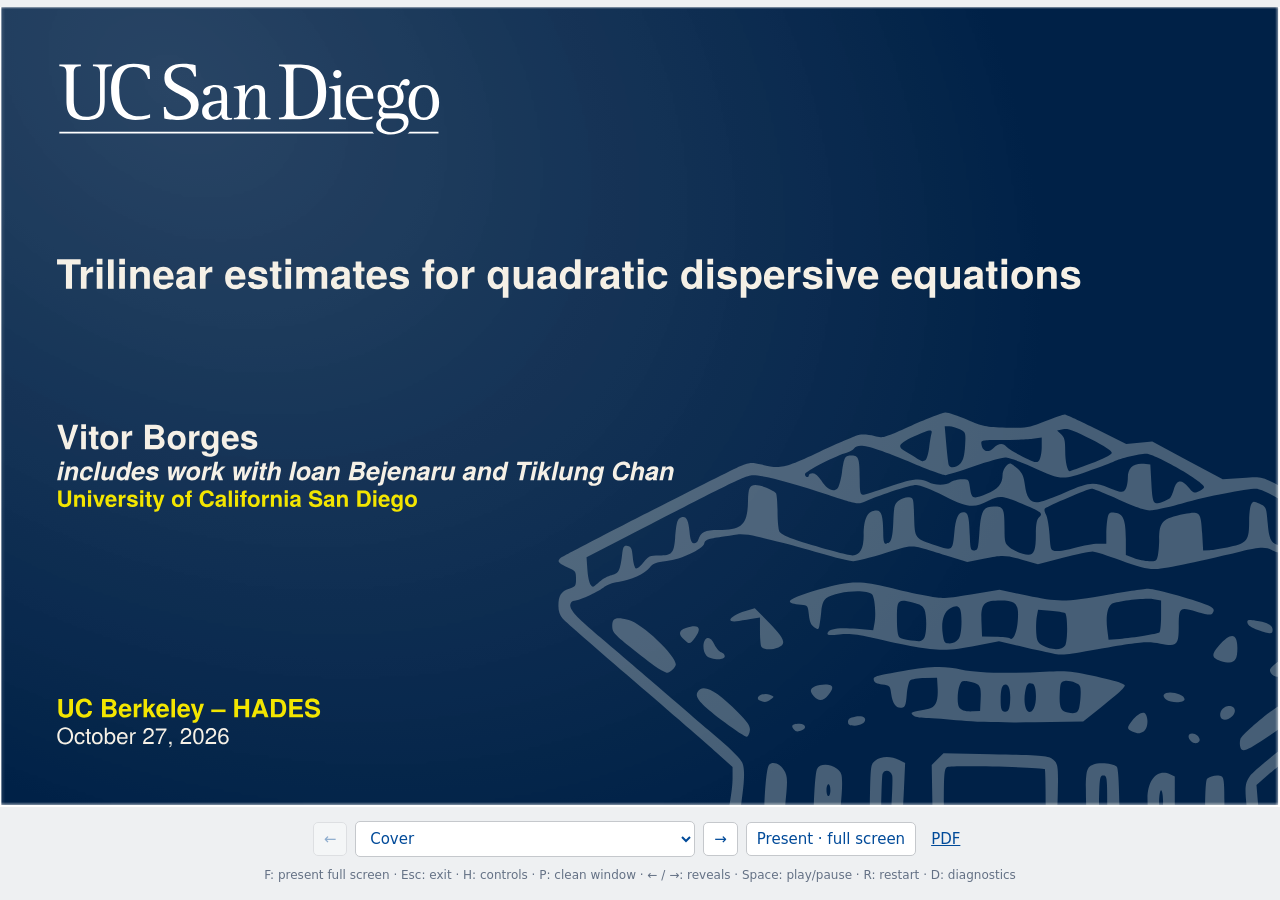
==== commit 2fd0ee80: "Uploaded new files" ====
--- a/index.html
+++ b/index.html
@@ -25,7 +25,7 @@
   <button id="play" type="button" hidden>Play</button>
   <button id="restart" type="button" hidden>Restart</button>
   <button id="fullscreen" type="button">Present · full screen</button>
-<a href="downloads/berkeley-ae0107c4be38bce9.pdf" download>PDF</a>
+<a href="downloads/berkeley-b9ed709cde649e36.pdf" download>PDF</a>
 </nav>
 <p id="help">F: present full screen · Esc: exit · H: controls · P: clean window · ← / →: reveals · Space: play/pause · R: restart · D: diagnostics</p>
 <span id="status" role="status" aria-live="polite"></span>
@@ -34,7 +34,7 @@
   <p id="offline-result"></p><button id="offline-check" type="button">Check all media</button>
   <pre id="offline-log"></pre>
 </details>
-<script id="deck-data" type="application/json">{"build": "20261024T190228Z-bad675c8", "pages": [{"page": 1, "slide": null, "title": "Cover", "frame_label": null, "interactive": false, "dispersion": false, "image": "slides-1/page-001-bab508d76fd911c4.svg", "caption": "Cover"}, {"page": 2, "slide": null, "title": "Introduction", "frame_label": null, "interactive": false, "dispersion": false, "image": "slides-1/page-002-c533ca53ffeca8e7.svg", "caption": "Introduction"}, {"page": 3, "slide": 1, "title": "What is dispersion?", "frame_label": "intro-dispersion", "interactive": false, "dispersion": true, "image": "slides-1/page-003-2977f10cf907666a.svg", "caption": "Slide 1: What is dispersion?"}, {"page": 4, "slide": 2, "title": "Quadratic semilinear equations", "frame_label": "intro-question", "interactive": false, "dispersion": false, "image": "slides-1/page-004-2820a3c631fa2fa4.svg", "caption": "Slide 2: Quadratic semilinear equations \u00b7 reveal 1/4"}, {"page": 5, "slide": 2, "title": "Quadratic semilinear equations", "frame_label": "intro-question", "interactive": false, "dispersion": false, "image": "slides-1/page-005-4a79c2918e4189a6.svg", "caption": "Slide 2: Quadratic semilinear equations \u00b7 reveal 2/4"}, {"page": 6, "slide": 2, "title": "Quadratic semilinear equations", "frame_label": "intro-question", "interactive": false, "dispersion": false, "image": "slides-1/page-006-e0d098422b250110.svg", "caption": "Slide 2: Quadratic semilinear equations \u00b7 reveal 3/4"}, {"page": 7, "slide": 2, "title": "Quadratic semilinear equations", "frame_label": "intro-question", "interactive": false, "dispersion": false, "image": "slides-1/page-007-17fd3002dba1583b.svg", "caption": "Slide 2: Quadratic semilinear equations \u00b7 reveal 4/4"}, {"page": 8, "slide": 3, "title": "Why should one expect scattering?", "frame_label": "intro-scattering", "interactive": false, "dispersion": false, "image": "slides-1/page-008-566f94ae4d1af339.svg", "caption": "Slide 3: Why should one expect scattering? \u00b7 reveal 1/4"}, {"page": 9, "slide": 3, "title": "Why should one expect scattering?", "frame_label": "intro-scattering", "interactive": false, "dispersion": false, "image": "slides-1/page-009-c72b0f03d515f15c.svg", "caption": "Slide 3: Why should one expect scattering? \u00b7 reveal 2/4"}, {"page": 10, "slide": 3, "title": "Why should one expect scattering?", "frame_label": "intro-scattering", "interactive": false, "dispersion": false, "image": "slides-1/page-010-c1652b8626575341.svg", "caption": "Slide 3: Why should one expect scattering? \u00b7 reveal 3/4"}, {"page": 11, "slide": 3, "title": "Why should one expect scattering?", "frame_label": "intro-scattering", "interactive": false, "dispersion": false, "image": "slides-1/page-011-fe70cbe332111bb6.svg", "caption": "Slide 3: Why should one expect scattering? \u00b7 reveal 4/4"}, {"page": 12, "slide": 4, "title": "Literature", "frame_label": "intro-literature", "interactive": false, "dispersion": false, "image": "slides-1/page-012-70bbf61c619e76b7.svg", "caption": "Slide 4: Literature"}, {"page": 13, "slide": 5, "title": "Main result", "frame_label": null, "interactive": false, "dispersion": false, "image": "slides-1/page-013-b308cf21e5e32b59.svg", "caption": "Slide 5: Main result"}, {"page": 14, "slide": 6, "title": "Slide 6", "frame_label": "roadmap-multilinear", "interactive": false, "dispersion": false, "image": "slides-1/page-014-3c74f2f926eed844.svg", "caption": "Slide 6 \u00b7 reveal 1/6"}, {"page": 15, "slide": 6, "title": "Slide 6", "frame_label": "roadmap-multilinear", "interactive": false, "dispersion": false, "image": "slides-1/page-015-77ae0baef70c395b.svg", "caption": "Slide 6 \u00b7 reveal 2/6"}, {"page": 16, "slide": 6, "title": "Slide 6", "frame_label": "roadmap-multilinear", "interactive": false, "dispersion": false, "image": "slides-1/page-016-e227bc052866fa42.svg", "caption": "Slide 6 \u00b7 reveal 3/6"}, {"page": 17, "slide": 6, "title": "Slide 6", "frame_label": "roadmap-multilinear", "interactive": false, "dispersion": false, "image": "slides-1/page-017-e080dffad66d41d0.svg", "caption": "Slide 6 \u00b7 reveal 4/6"}, {"page": 18, "slide": 6, "title": "Slide 6", "frame_label": "roadmap-multilinear", "interactive": false, "dispersion": false, "image": "slides-1/page-018-b017b7cb384e474c.svg", "caption": "Slide 6 \u00b7 reveal 5/6"}, {"page": 19, "slide": 6, "title": "Slide 6", "frame_label": "roadmap-multilinear", "interactive": false, "dispersion": false, "image": "slides-1/page-019-ebbafd3d5ecafe1e.svg", "caption": "Slide 6 \u00b7 reveal 6/6"}, {"page": 20, "slide": 7, "title": "Contraction argument", "frame_label": "intro-contraction", "interactive": false, "dispersion": false, "image": "slides-1/page-020-7fd84d9412ffa7ab.svg", "caption": "Slide 7: Contraction argument \u00b7 reveal 1/7"}, {"page": 21, "slide": 7, "title": "Contraction argument", "frame_label": "intro-contraction", "interactive": false, "dispersion": false, "image": "slides-1/page-021-4c9f85718104afda.svg", "caption": "Slide 7: Contraction argument \u00b7 reveal 2/7"}, {"page": 22, "slide": 7, "title": "Contraction argument", "frame_label": "intro-contraction", "interactive": false, "dispersion": false, "image": "slides-1/page-022-5f414079c5757211.svg", "caption": "Slide 7: Contraction argument \u00b7 reveal 3/7"}, {"page": 23, "slide": 7, "title": "Contraction argument", "frame_label": "intro-contraction", "interactive": false, "dispersion": false, "image": "slides-1/page-023-cc663a6e8d361117.svg", "caption": "Slide 7: Contraction argument \u00b7 reveal 4/7"}, {"page": 24, "slide": 7, "title": "Contraction argument", "frame_label": "intro-contraction", "interactive": false, "dispersion": false, "image": "slides-1/page-024-aceaecc8d81c9b14.svg", "caption": "Slide 7: Contraction argument \u00b7 reveal 5/7"}, {"page": 25, "slide": 7, "title": "Contraction argument", "frame_label": "intro-contraction", "interactive": false, "dispersion": false, "image": "slides-1/page-025-e40d78067d24cef2.svg", "caption": "Slide 7: Contraction argument \u00b7 reveal 6/7"}, {"page": 26, "slide": 7, "title": "Contraction argument", "frame_label": "intro-contraction", "interactive": false, "dispersion": false, "image": "slides-1/page-026-cb6746b4ce396016.svg", "caption": "Slide 7: Contraction argument \u00b7 reveal 7/7"}, {"page": 27, "slide": 8, "title": "Higher dimensions are easier", "frame_label": "intro-dimensions", "interactive": false, "dispersion": false, "image": "slides-1/page-027-ac80456356ace51c.svg", "caption": "Slide 8: Higher dimensions are easier \u00b7 reveal 1/4"}, {"page": 28, "slide": 8, "title": "Higher dimensions are easier", "frame_label": "intro-dimensions", "interactive": false, "dispersion": false, "image": "slides-1/page-028-9b4e9d19f51b7d1e.svg", "caption": "Slide 8: Higher dimensions are easier \u00b7 reveal 2/4"}, {"page": 29, "slide": 8, "title": "Higher dimensions are easier", "frame_label": "intro-dimensions", "interactive": false, "dispersion": false, "image": "slides-1/page-029-f4cae50c84c9f4a3.svg", "caption": "Slide 8: Higher dimensions are easier \u00b7 reveal 3/4"}, {"page": 30, "slide": 8, "title": "Higher dimensions are easier", "frame_label": "intro-dimensions", "interactive": false, "dispersion": false, "image": "slides-1/page-030-67d7220de305935b.svg", "caption": "Slide 8: Higher dimensions are easier \u00b7 reveal 4/4"}, {"page": 31, "slide": 9, "title": "Linear Schr\u00f6dinger: Strichartz estimates", "frame_label": "intro-strichartz", "interactive": false, "dispersion": false, "image": "slides-1/page-031-9912ccc9e87cf3fa.svg", "caption": "Slide 9: Linear Schr\u00f6dinger: Strichartz estimates \u00b7 reveal 1/2"}, {"page": 32, "slide": 9, "title": "Linear Schr\u00f6dinger: Strichartz estimates", "frame_label": "intro-strichartz", "interactive": false, "dispersion": false, "image": "slides-1/page-032-a8a99f0a76a78b05.svg", "caption": "Slide 9: Linear Schr\u00f6dinger: Strichartz estimates \u00b7 reveal 2/2"}, {"page": 33, "slide": 10, "title": "Toy model: quadratic Schr\u00f6dinger in dimension 4", "frame_label": "intro-toymodel", "interactive": false, "dispersion": false, "image": "slides-1/page-033-8c336c78c13c6e2c.svg", "caption": "Slide 10: Toy model: quadratic Schr\u00f6dinger in dimension 4 \u00b7 reveal 1/13"}, {"page": 34, "slide": 10, "title": "Toy model: quadratic Schr\u00f6dinger in dimension 4", "frame_label": "intro-toymodel", "interactive": false, "dispersion": false, "image": "slides-1/page-034-122d62b677fe82ea.svg", "caption": "Slide 10: Toy model: quadratic Schr\u00f6dinger in dimension 4 \u00b7 reveal 2/13"}, {"page": 35, "slide": 10, "title": "Toy model: quadratic Schr\u00f6dinger in dimension 4", "frame_label": "intro-toymodel", "interactive": false, "dispersion": false, "image": "slides-1/page-035-0e7ed2bcd06b19fa.svg", "caption": "Slide 10: Toy model: quadratic Schr\u00f6dinger in dimension 4 \u00b7 reveal 3/13"}, {"page": 36, "slide": 10, "title": "Toy model: quadratic Schr\u00f6dinger in dimension 4", "frame_label": "intro-toymodel", "interactive": false, "dispersion": false, "image": "slides-1/page-036-c642f6955ab6c29b.svg", "caption": "Slide 10: Toy model: quadratic Schr\u00f6dinger in dimension 4 \u00b7 reveal 4/13"}, {"page": 37, "slide": 10, "title": "Toy model: quadratic Schr\u00f6dinger in dimension 4", "frame_label": "intro-toymodel", "interactive": false, "dispersion": false, "image": "slides-1/page-037-b21b590c2e7aa65b.svg", "caption": "Slide 10: Toy model: quadratic Schr\u00f6dinger in dimension 4 \u00b7 reveal 5/13"}, {"page": 38, "slide": 10, "title": "Toy model: quadratic Schr\u00f6dinger in dimension 4", "frame_label": "intro-toymodel", "interactive": false, "dispersion": false, "image": "slides-1/page-038-6da2afde5bc45d89.svg", "caption": "Slide 10: Toy model: quadratic Schr\u00f6dinger in dimension 4 \u00b7 reveal 6/13"}, {"page": 39, "slide": 10, "title": "Toy model: quadratic Schr\u00f6dinger in dimension 4", "frame_label": "intro-toymodel", "interactive": false, "dispersion": false, "image": "slides-1/page-039-245c0f95a3fd8658.svg", "caption": "Slide 10: Toy model: quadratic Schr\u00f6dinger in dimension 4 \u00b7 reveal 7/13"}, {"page": 40, "slide": 10, "title": "Toy model: quadratic Schr\u00f6dinger in dimension 4", "frame_label": "intro-toymodel", "interactive": false, "dispersion": false, "image": "slides-1/page-040-f1d1a97de470c5c2.svg", "caption": "Slide 10: Toy model: quadratic Schr\u00f6dinger in dimension 4 \u00b7 reveal 8/13"}, {"page": 41, "slide": 10, "title": "Toy model: quadratic Schr\u00f6dinger in dimension 4", "frame_label": "intro-toymodel", "interactive": false, "dispersion": false, "image": "slides-1/page-041-6673eaa3608666c9.svg", "caption": "Slide 10: Toy model: quadratic Schr\u00f6dinger in dimension 4 \u00b7 reveal 9/13"}, {"page": 42, "slide": 10, "title": "Toy model: quadratic Schr\u00f6dinger in dimension 4", "frame_label": "intro-toymodel", "interactive": false, "dispersion": false, "image": "slides-1/page-042-7084f592431fa0c4.svg", "caption": "Slide 10: Toy model: quadratic Schr\u00f6dinger in dimension 4 \u00b7 reveal 10/13"}, {"page": 43, "slide": 10, "title": "Toy model: quadratic Schr\u00f6dinger in dimension 4", "frame_label": "intro-toymodel", "interactive": false, "dispersion": false, "image": "slides-1/page-043-3b7a43ebc305f48a.svg", "caption": "Slide 10: Toy model: quadratic Schr\u00f6dinger in dimension 4 \u00b7 reveal 11/13"}, {"page": 44, "slide": 10, "title": "Toy model: quadratic Schr\u00f6dinger in dimension 4", "frame_label": "intro-toymodel", "interactive": false, "dispersion": false, "image": "slides-1/page-044-bc31a3066964840d.svg", "caption": "Slide 10: Toy model: quadratic Schr\u00f6dinger in dimension 4 \u00b7 reveal 12/13"}, {"page": 45, "slide": 10, "title": "Toy model: quadratic Schr\u00f6dinger in dimension 4", "frame_label": "intro-toymodel", "interactive": false, "dispersion": false, "image": "slides-1/page-045-af31dfe10ed7421e.svg", "caption": "Slide 10: Toy model: quadratic Schr\u00f6dinger in dimension 4 \u00b7 reveal 13/13"}, {"page": 46, "slide": 11, "title": "First nonlinear iteration", "frame_label": "first-iteration", "interactive": false, "dispersion": false, "image": "slides-1/page-046-68c4764c85c1bb39.svg", "caption": "Slide 11: First nonlinear iteration \u00b7 reveal 1/7"}, {"page": 47, "slide": 11, "title": "First nonlinear iteration", "frame_label": "first-iteration", "interactive": false, "dispersion": false, "image": "slides-1/page-047-7141ef6bba5cefec.svg", "caption": "Slide 11: First nonlinear iteration \u00b7 reveal 2/7"}, {"page": 48, "slide": 11, "title": "First nonlinear iteration", "frame_label": "first-iteration", "interactive": false, "dispersion": false, "image": "slides-1/page-048-e00b3e28827aed8f.svg", "caption": "Slide 11: First nonlinear iteration \u00b7 reveal 3/7"}, {"page": 49, "slide": 11, "title": "First nonlinear iteration", "frame_label": "first-iteration", "interactive": false, "dispersion": false, "image": "slides-1/page-049-f7f98ad9d28990d4.svg", "caption": "Slide 11: First nonlinear iteration \u00b7 reveal 4/7"}, {"page": 50, "slide": 11, "title": "First nonlinear iteration", "frame_label": "first-iteration", "interactive": false, "dispersion": false, "image": "slides-1/page-050-7af889b164652ffc.svg", "caption": "Slide 11: First nonlinear iteration \u00b7 reveal 5/7"}, {"page": 51, "slide": 11, "title": "First nonlinear iteration", "frame_label": "first-iteration", "interactive": false, "dispersion": false, "image": "slides-1/page-051-7d6d1238b8085d34.svg", "caption": "Slide 11: First nonlinear iteration \u00b7 reveal 6/7"}, {"page": 52, "slide": 11, "title": "First nonlinear iteration", "frame_label": "first-iteration", "interactive": false, "dispersion": false, "image": "slides-1/page-052-cc77491b2fb35deb.svg", "caption": "Slide 11: First nonlinear iteration \u00b7 reveal 7/7"}, {"page": 53, "slide": 12, "title": "Slide 12", "frame_label": "nonresonant-bilinear-l2", "interactive": false, "dispersion": false, "image": "slides-1/page-053-0dc5c62a4cb0c1fe.svg", "caption": "Slide 12 \u00b7 reveal 1/7"}, {"page": 54, "slide": 12, "title": "Slide 12", "frame_label": "nonresonant-bilinear-l2", "interactive": false, "dispersion": false, "image": "slides-1/page-054-2c5d806a8fd236c9.svg", "caption": "Slide 12 \u00b7 reveal 2/7"}, {"page": 55, "slide": 12, "title": "Slide 12", "frame_label": "nonresonant-bilinear-l2", "interactive": false, "dispersion": false, "image": "slides-1/page-055-583608299d08083e.svg", "caption": "Slide 12 \u00b7 reveal 3/7"}, {"page": 56, "slide": 12, "title": "Slide 12", "frame_label": "nonresonant-bilinear-l2", "interactive": false, "dispersion": false, "image": "slides-1/page-056-ff88e99086c135fe.svg", "caption": "Slide 12 \u00b7 reveal 4/7"}, {"page": 57, "slide": 12, "title": "Slide 12", "frame_label": "nonresonant-bilinear-l2", "interactive": false, "dispersion": false, "image": "slides-1/page-057-c2ed8eb26b14231e.svg", "caption": "Slide 12 \u00b7 reveal 5/7"}, {"page": 58, "slide": 12, "title": "Slide 12", "frame_label": "nonresonant-bilinear-l2", "interactive": false, "dispersion": false, "image": "slides-1/page-058-8ecb6eee18f383e7.svg", "caption": "Slide 12 \u00b7 reveal 6/7"}, {"page": 59, "slide": 12, "title": "Slide 12", "frame_label": "nonresonant-bilinear-l2", "interactive": false, "dispersion": false, "image": "slides-1/page-059-1063850514f8bb65.svg", "caption": "Slide 12 \u00b7 reveal 7/7"}, {"page": 60, "slide": 13, "title": "Slide 13", "frame_label": null, "interactive": false, "dispersion": false, "image": "slides-1/page-060-8433a834d8346206.svg", "caption": "Slide 13"}, {"page": 61, "slide": 14, "title": "Recap (trilinear formulation and resonance decomposition)", "frame_label": "resonance-recap", "interactive": false, "dispersion": false, "image": "slides-2/page-061-1cb9e6c1028fc50e.svg", "caption": "Slide 14: Recap (trilinear formulation and resonance decomposition) \u00b7 reveal 1/6"}, {"page": 62, "slide": 14, "title": "Recap (trilinear formulation and resonance decomposition)", "frame_label": "resonance-recap", "interactive": false, "dispersion": false, "image": "slides-2/page-062-066cb80a0892a6cd.svg", "caption": "Slide 14: Recap (trilinear formulation and resonance decomposition) \u00b7 reveal 2/6"}, {"page": 63, "slide": 14, "title": "Recap (trilinear formulation and resonance decomposition)", "frame_label": "resonance-recap", "interactive": false, "dispersion": false, "image": "slides-2/page-063-4ac19b20f28cec1c.svg", "caption": "Slide 14: Recap (trilinear formulation and resonance decomposition) \u00b7 reveal 3/6"}, {"page": 64, "slide": 14, "title": "Recap (trilinear formulation and resonance decomposition)", "frame_label": "resonance-recap", "interactive": false, "dispersion": false, "image": "slides-2/page-064-b357b9e8b9832a80.svg", "caption": "Slide 14: Recap (trilinear formulation and resonance decomposition) \u00b7 reveal 4/6"}, {"page": 65, "slide": 14, "title": "Recap (trilinear formulation and resonance decomposition)", "frame_label": "resonance-recap", "interactive": false, "dispersion": false, "image": "slides-2/page-065-33acae2dbc1e7818.svg", "caption": "Slide 14: Recap (trilinear formulation and resonance decomposition) \u00b7 reveal 5/6"}, {"page": 66, "slide": 14, "title": "Recap (trilinear formulation and resonance decomposition)", "frame_label": "resonance-recap", "interactive": false, "dispersion": false, "image": "slides-2/page-066-03b305c9ad9c5a02.svg", "caption": "Slide 14: Recap (trilinear formulation and resonance decomposition) \u00b7 reveal 6/6"}, {"page": 67, "slide": 15, "title": "Wave packets", "frame_label": null, "interactive": true, "dispersion": false, "image": "slides-2/page-067-9a50d09967a71e84.svg", "caption": "Slide 15: Wave packets \u00b7 reveal 1/2"}, {"page": 68, "slide": 15, "title": "Wave packets", "frame_label": null, "interactive": true, "dispersion": false, "image": "slides-2/page-068-f61b7086a2af6e49.svg", "caption": "Slide 15: Wave packets \u00b7 reveal 2/2"}, {"page": 69, "slide": 16, "title": "Two-wave interactions", "frame_label": "bilinear-interactions", "interactive": false, "dispersion": false, "image": "slides-2/page-069-b8539196212b2ce6.svg", "caption": "Slide 16: Two-wave interactions \u00b7 reveal 1/6", "bilinear": false, "bilinearPackets": false}, {"page": 70, "slide": 16, "title": "Two-wave interactions", "frame_label": "bilinear-interactions", "interactive": false, "dispersion": false, "image": "slides-2/page-070-cfcee8d5c030eda3.svg", "caption": "Slide 16: Two-wave interactions \u00b7 reveal 2/6", "bilinear": false, "bilinearPackets": false}, {"page": 71, "slide": 16, "title": "Two-wave interactions", "frame_label": "bilinear-interactions", "interactive": false, "dispersion": false, "image": "slides-2/page-071-2b8836200dce4f94.svg", "caption": "Slide 16: Two-wave interactions \u00b7 reveal 3/6", "bilinear": false, "bilinearPackets": false}, {"page": 72, "slide": 16, "title": "Two-wave interactions", "frame_label": "bilinear-interactions", "interactive": false, "dispersion": false, "image": "slides-2/page-069-b8539196212b2ce6.svg", "caption": "Slide 16: Two-wave interactions \u00b7 reveal 4/6", "bilinear": false, "bilinearPackets": false}, {"page": 73, "slide": 16, "title": "Two-wave interactions", "frame_label": "bilinear-interactions", "interactive": false, "dispersion": false, "image": "slides-2/page-073-f44dba91c70231b2.svg", "caption": "Slide 16: Two-wave interactions \u00b7 reveal 5/6", "bilinear": true, "bilinearPackets": true}, {"page": 74, "slide": 16, "title": "Two-wave interactions", "frame_label": "bilinear-interactions", "interactive": false, "dispersion": false, "image": "slides-2/page-074-dabea0091bf828fe.svg", "caption": "Slide 16: Two-wave interactions \u00b7 reveal 6/6", "bilinear": true, "bilinearPackets": true}, {"page": 75, "slide": 17, "title": "Why is transversality important?", "frame_label": null, "interactive": false, "dispersion": false, "image": "slides-2/page-075-a1b88db428ea7ebd.svg", "caption": "Slide 17: Why is transversality important? \u00b7 reveal 1/2"}, {"page": 76, "slide": 17, "title": "Why is transversality important?", "frame_label": null, "interactive": false, "dispersion": false, "image": "slides-2/page-076-25ef6a953867c357.svg", "caption": "Slide 17: Why is transversality important? \u00b7 reveal 2/2"}, {"page": 77, "slide": 18, "title": "Bilinear estimates and the remaining resonances", "frame_label": null, "interactive": false, "dispersion": false, "image": "slides-2/page-077-abb2ac276e2081a7.svg", "caption": "Slide 18: Bilinear estimates and the remaining resonances \u00b7 reveal 1/4"}, {"page": 78, "slide": 18, "title": "Bilinear estimates and the remaining resonances", "frame_label": null, "interactive": false, "dispersion": false, "image": "slides-2/page-078-e1c322598089d425.svg", "caption": "Slide 18: Bilinear estimates and the remaining resonances \u00b7 reveal 2/4"}, {"page": 79, "slide": 18, "title": "Bilinear estimates and the remaining resonances", "frame_label": null, "interactive": false, "dispersion": false, "image": "slides-2/page-079-403fa389fb59f0c6.svg", "caption": "Slide 18: Bilinear estimates and the remaining resonances \u00b7 reveal 3/4"}, {"page": 80, "slide": 18, "title": "Bilinear estimates and the remaining resonances", "frame_label": null, "interactive": false, "dispersion": false, "image": "slides-2/page-080-95f2eb5d22b9ebb9.svg", "caption": "Slide 18: Bilinear estimates and the remaining resonances \u00b7 reveal 4/4"}, {"page": 81, "slide": 19, "title": "Slide 19", "frame_label": null, "interactive": false, "dispersion": false, "image": "slides-2/page-081-57672ed89d313c8d.svg", "caption": "Slide 19"}, {"page": 82, "slide": 20, "title": "Can we do better than bilinear estimates?", "frame_label": null, "interactive": false, "dispersion": false, "image": "slides-2/page-082-378ea544aef5dd1a.svg", "caption": "Slide 20: Can we do better than bilinear estimates? \u00b7 reveal 1/6"}, {"page": 83, "slide": 20, "title": "Can we do better than bilinear estimates?", "frame_label": null, "interactive": false, "dispersion": false, "image": "slides-2/page-083-37f1ab36f04538f3.svg", "caption": "Slide 20: Can we do better than bilinear estimates? \u00b7 reveal 2/6"}, {"page": 84, "slide": 20, "title": "Can we do better than bilinear estimates?", "frame_label": null, "interactive": false, "dispersion": false, "image": "slides-2/page-084-ee7262620f63ac27.svg", "caption": "Slide 20: Can we do better than bilinear estimates? \u00b7 reveal 3/6"}, {"page": 85, "slide": 20, "title": "Can we do better than bilinear estimates?", "frame_label": null, "interactive": false, "dispersion": false, "image": "slides-2/page-085-c569f41b8e5d61d5.svg", "caption": "Slide 20: Can we do better than bilinear estimates? \u00b7 reveal 4/6"}, {"page": 86, "slide": 20, "title": "Can we do better than bilinear estimates?", "frame_label": null, "interactive": false, "dispersion": false, "image": "slides-2/page-086-92bfd098da8c88d3.svg", "caption": "Slide 20: Can we do better than bilinear estimates? \u00b7 reveal 5/6"}, {"page": 87, "slide": 20, "title": "Can we do better than bilinear estimates?", "frame_label": null, "interactive": false, "dispersion": false, "image": "slides-2/page-087-475fcb9659ae4b49.svg", "caption": "Slide 20: Can we do better than bilinear estimates? \u00b7 reveal 6/6"}, {"page": 88, "slide": 21, "title": "What does curvature buy?", "frame_label": "curvature", "interactive": false, "dispersion": false, "image": "slides-2/page-088-ec07f183706bcacb.svg", "caption": "Slide 21: What does curvature buy? \u00b7 reveal 1/3"}, {"page": 89, "slide": 21, "title": "What does curvature buy?", "frame_label": "curvature", "interactive": false, "dispersion": false, "image": "slides-2/page-089-7a5b53f763fca9a0.svg", "caption": "Slide 21: What does curvature buy? \u00b7 reveal 2/3"}, {"page": 90, "slide": 21, "title": "What does curvature buy?", "frame_label": "curvature", "interactive": false, "dispersion": false, "image": "slides-2/page-090-3135a447f49b336a.svg", "caption": "Slide 21: What does curvature buy? \u00b7 reveal 3/3"}, {"page": 91, "slide": 22, "title": "Roadmap: harmonic analysis", "frame_label": "roadmap-restriction", "interactive": false, "dispersion": false, "image": "slides-2/page-091-1ab0747079d7aa92.svg", "caption": "Slide 22: Roadmap: harmonic analysis \u00b7 reveal 1/7"}, {"page": 92, "slide": 22, "title": "Roadmap: harmonic analysis", "frame_label": "roadmap-restriction", "interactive": false, "dispersion": false, "image": "slides-2/page-092-1b3f4d0076dc4743.svg", "caption": "Slide 22: Roadmap: harmonic analysis \u00b7 reveal 2/7"}, {"page": 93, "slide": 22, "title": "Roadmap: harmonic analysis", "frame_label": "roadmap-restriction", "interactive": false, "dispersion": false, "image": "slides-2/page-093-7a7ba80990d8c1f8.svg", "caption": "Slide 22: Roadmap: harmonic analysis \u00b7 reveal 3/7"}, {"page": 94, "slide": 22, "title": "Roadmap: harmonic analysis", "frame_label": "roadmap-restriction", "interactive": false, "dispersion": false, "image": "slides-2/page-094-a588a669a0aa785b.svg", "caption": "Slide 22: Roadmap: harmonic analysis \u00b7 reveal 4/7"}, {"page": 95, "slide": 22, "title": "Roadmap: harmonic analysis", "frame_label": "roadmap-restriction", "interactive": false, "dispersion": false, "image": "slides-2/page-095-310ec47a5728a408.svg", "caption": "Slide 22: Roadmap: harmonic analysis \u00b7 reveal 5/7"}, {"page": 96, "slide": 22, "title": "Roadmap: harmonic analysis", "frame_label": "roadmap-restriction", "interactive": false, "dispersion": false, "image": "slides-2/page-096-d055ae1d56726ea0.svg", "caption": "Slide 22: Roadmap: harmonic analysis \u00b7 reveal 6/7"}, {"page": 97, "slide": 22, "title": "Roadmap: harmonic analysis", "frame_label": "roadmap-restriction", "interactive": false, "dispersion": false, "image": "slides-2/page-097-7dd4aed2d5bd7d70.svg", "caption": "Slide 22: Roadmap: harmonic analysis \u00b7 reveal 7/7"}, {"page": 98, "slide": 23, "title": "Transference spaces", "frame_label": "transference-spaces", "interactive": false, "dispersion": false, "image": "slides-2/page-098-bc1d8f7920106583.svg", "caption": "Slide 23: Transference spaces \u00b7 reveal 1/4"}, {"page": 99, "slide": 23, "title": "Transference spaces", "frame_label": "transference-spaces", "interactive": false, "dispersion": false, "image": "slides-2/page-099-130be91721c72256.svg", "caption": "Slide 23: Transference spaces \u00b7 reveal 2/4"}, {"page": 100, "slide": 23, "title": "Transference spaces", "frame_label": "transference-spaces", "interactive": false, "dispersion": false, "image": "slides-2/page-100-1b821b62d1f29294.svg", "caption": "Slide 23: Transference spaces \u00b7 reveal 3/4"}, {"page": 101, "slide": 23, "title": "Transference spaces", "frame_label": "transference-spaces", "interactive": false, "dispersion": false, "image": "slides-2/page-101-7bffd5e2140fd68d.svg", "caption": "Slide 23: Transference spaces \u00b7 reveal 4/4"}, {"page": 102, "slide": 24, "title": "Slide 24", "frame_label": "transference-strichartz", "interactive": false, "dispersion": false, "image": "slides-2/page-102-5f7a256f6683c151.svg", "caption": "Slide 24 \u00b7 reveal 1/9"}, {"page": 103, "slide": 24, "title": "Slide 24", "frame_label": "transference-strichartz", "interactive": false, "dispersion": false, "image": "slides-2/page-103-81a0883422f9eaab.svg", "caption": "Slide 24 \u00b7 reveal 2/9"}, {"page": 104, "slide": 24, "title": "Slide 24", "frame_label": "transference-strichartz", "interactive": false, "dispersion": false, "image": "slides-2/page-104-e6a0dc9f2ad34fa1.svg", "caption": "Slide 24 \u00b7 reveal 3/9"}, {"page": 105, "slide": 24, "title": "Slide 24", "frame_label": "transference-strichartz", "interactive": false, "dispersion": false, "image": "slides-2/page-105-0aa32d3553ae9e23.svg", "caption": "Slide 24 \u00b7 reveal 4/9"}, {"page": 106, "slide": 24, "title": "Slide 24", "frame_label": "transference-strichartz", "interactive": false, "dispersion": false, "image": "slides-2/page-106-a175bbb09f848104.svg", "caption": "Slide 24 \u00b7 reveal 5/9"}, {"page": 107, "slide": 24, "title": "Slide 24", "frame_label": "transference-strichartz", "interactive": false, "dispersion": false, "image": "slides-2/page-107-56ff5316cc51401c.svg", "caption": "Slide 24 \u00b7 reveal 6/9"}, {"page": 108, "slide": 24, "title": "Slide 24", "frame_label": "transference-strichartz", "interactive": false, "dispersion": false, "image": "slides-2/page-108-85dffae16cf3103d.svg", "caption": "Slide 24 \u00b7 reveal 7/9"}, {"page": 109, "slide": 24, "title": "Slide 24", "frame_label": "transference-strichartz", "interactive": false, "dispersion": false, "image": "slides-2/page-109-55588a4a72bf7fce.svg", "caption": "Slide 24 \u00b7 reveal 8/9"}, {"page": 110, "slide": 24, "title": "Slide 24", "frame_label": "transference-strichartz", "interactive": false, "dispersion": false, "image": "slides-2/page-110-a365404058913c55.svg", "caption": "Slide 24 \u00b7 reveal 9/9"}, {"page": 111, "slide": 25, "title": "Slide 25", "frame_label": "transference-uv", "interactive": false, "dispersion": false, "image": "slides-2/page-111-a699f14ed9665843.svg", "caption": "Slide 25 \u00b7 reveal 1/8"}, {"page": 112, "slide": 25, "title": "Slide 25", "frame_label": "transference-uv", "interactive": false, "dispersion": false, "image": "slides-2/page-112-624b6b2374c4897f.svg", "caption": "Slide 25 \u00b7 reveal 2/8"}, {"page": 113, "slide": 25, "title": "Slide 25", "frame_label": "transference-uv", "interactive": false, "dispersion": false, "image": "slides-2/page-113-05c4cdc517ec323c.svg", "caption": "Slide 25 \u00b7 reveal 3/8"}, {"page": 114, "slide": 25, "title": "Slide 25", "frame_label": "transference-uv", "interactive": false, "dispersion": false, "image": "slides-2/page-114-cca83ec1344e0d9e.svg", "caption": "Slide 25 \u00b7 reveal 4/8"}, {"page": 115, "slide": 25, "title": "Slide 25", "frame_label": "transference-uv", "interactive": false, "dispersion": false, "image": "slides-2/page-115-8ae8130bf2ca2113.svg", "caption": "Slide 25 \u00b7 reveal 5/8"}, {"page": 116, "slide": 25, "title": "Slide 25", "frame_label": "transference-uv", "interactive": false, "dispersion": false, "image": "slides-2/page-116-e9c376e106397b85.svg", "caption": "Slide 25 \u00b7 reveal 6/8"}, {"page": 117, "slide": 25, "title": "Slide 25", "frame_label": "transference-uv", "interactive": false, "dispersion": false, "image": "slides-2/page-117-04ccba9b8269804d.svg", "caption": "Slide 25 \u00b7 reveal 7/8"}, {"page": 118, "slide": 25, "title": "Slide 25", "frame_label": "transference-uv", "interactive": false, "dispersion": false, "image": "slides-2/page-118-cc41b81c77ee7048.svg", "caption": "Slide 25 \u00b7 reveal 8/8"}, {"page": 119, "slide": 26, "title": "Transference from free solutions", "frame_label": "transference-atomic-estimates", "interactive": false, "dispersion": false, "image": "slides-2/page-119-ffefa0613095bd82.svg", "caption": "Slide 26: Transference from free solutions \u00b7 reveal 1/11"}, {"page": 120, "slide": 26, "title": "Transference from free solutions", "frame_label": "transference-atomic-estimates", "interactive": false, "dispersion": false, "image": "slides-2/page-120-5f1414c4b83d00ba.svg", "caption": "Slide 26: Transference from free solutions \u00b7 reveal 2/11"}, {"page": 121, "slide": 26, "title": "Transference from free solutions", "frame_label": "transference-atomic-estimates", "interactive": false, "dispersion": false, "image": "slides-3/page-121-2445fb787784b6c5.svg", "caption": "Slide 26: Transference from free solutions \u00b7 reveal 3/11"}, {"page": 122, "slide": 26, "title": "Transference from free solutions", "frame_label": "transference-atomic-estimates", "interactive": false, "dispersion": false, "image": "slides-3/page-122-d49603ea359db446.svg", "caption": "Slide 26: Transference from free solutions \u00b7 reveal 4/11"}, {"page": 123, "slide": 26, "title": "Transference from free solutions", "frame_label": "transference-atomic-estimates", "interactive": false, "dispersion": false, "image": "slides-3/page-123-be4e13488991b900.svg", "caption": "Slide 26: Transference from free solutions \u00b7 reveal 5/11"}, {"page": 124, "slide": 26, "title": "Transference from free solutions", "frame_label": "transference-atomic-estimates", "interactive": false, "dispersion": false, "image": "slides-3/page-124-58cab378ac564d70.svg", "caption": "Slide 26: Transference from free solutions \u00b7 reveal 6/11"}, {"page": 125, "slide": 26, "title": "Transference from free solutions", "frame_label": "transference-atomic-estimates", "interactive": false, "dispersion": false, "image": "slides-3/page-125-1f9b8e87fd1f7a82.svg", "caption": "Slide 26: Transference from free solutions \u00b7 reveal 7/11"}, {"page": 126, "slide": 26, "title": "Transference from free solutions", "frame_label": "transference-atomic-estimates", "interactive": false, "dispersion": false, "image": "slides-3/page-126-92bc8cc77ba50844.svg", "caption": "Slide 26: Transference from free solutions \u00b7 reveal 8/11"}, {"page": 127, "slide": 26, "title": "Transference from free solutions", "frame_label": "transference-atomic-estimates", "interactive": false, "dispersion": false, "image": "slides-3/page-127-fa625f3d0e9fbec0.svg", "caption": "Slide 26: Transference from free solutions \u00b7 reveal 9/11"}, {"page": 128, "slide": 26, "title": "Transference from free solutions", "frame_label": "transference-atomic-estimates", "interactive": false, "dispersion": false, "image": "slides-3/page-128-e68001f56871ad72.svg", "caption": "Slide 26: Transference from free solutions \u00b7 reveal 10/11"}, {"page": 129, "slide": 26, "title": "Transference from free solutions", "frame_label": "transference-atomic-estimates", "interactive": false, "dispersion": false, "image": "slides-3/page-129-0eb6f5b3ef784f57.svg", "caption": "Slide 26: Transference from free solutions \u00b7 reveal 11/11"}, {"page": 130, "slide": 27, "title": "Slide 27", "frame_label": "transference-variation-duality", "interactive": false, "dispersion": false, "image": "slides-3/page-130-732a99004213b465.svg", "caption": "Slide 27 \u00b7 reveal 1/9"}, {"page": 131, "slide": 27, "title": "Slide 27", "frame_label": "transference-variation-duality", "interactive": false, "dispersion": false, "image": "slides-3/page-131-4f851fa4655bd477.svg", "caption": "Slide 27 \u00b7 reveal 2/9"}, {"page": 132, "slide": 27, "title": "Slide 27", "frame_label": "transference-variation-duality", "interactive": false, "dispersion": false, "image": "slides-3/page-132-d1a6d776501c6cee.svg", "caption": "Slide 27 \u00b7 reveal 3/9"}, {"page": 133, "slide": 27, "title": "Slide 27", "frame_label": "transference-variation-duality", "interactive": false, "dispersion": false, "image": "slides-3/page-133-663f54241c8ad2be.svg", "caption": "Slide 27 \u00b7 reveal 4/9"}, {"page": 134, "slide": 27, "title": "Slide 27", "frame_label": "transference-variation-duality", "interactive": false, "dispersion": false, "image": "slides-3/page-134-3ed29c5a13eddc97.svg", "caption": "Slide 27 \u00b7 reveal 5/9"}, {"page": 135, "slide": 27, "title": "Slide 27", "frame_label": "transference-variation-duality", "interactive": false, "dispersion": false, "image": "slides-3/page-135-e566ab466d3cf979.svg", "caption": "Slide 27 \u00b7 reveal 6/9"}, {"page": 136, "slide": 27, "title": "Slide 27", "frame_label": "transference-variation-duality", "interactive": false, "dispersion": false, "image": "slides-3/page-136-c6916eebdac55804.svg", "caption": "Slide 27 \u00b7 reveal 7/9"}, {"page": 137, "slide": 27, "title": "Slide 27", "frame_label": "transference-variation-duality", "interactive": false, "dispersion": false, "image": "slides-3/page-137-30f22ae154e08d7e.svg", "caption": "Slide 27 \u00b7 reveal 8/9"}, {"page": 138, "slide": 27, "title": "Slide 27", "frame_label": "transference-variation-duality", "interactive": false, "dispersion": false, "image": "slides-3/page-138-c3fd4783cf3ce835.svg", "caption": "Slide 27 \u00b7 reveal 9/9"}, {"page": 139, "slide": 28, "title": "Recap: transference", "frame_label": "roadmap-transference", "interactive": false, "dispersion": false, "image": "slides-3/page-139-2eb6e2ea0aa9b6f3.svg", "caption": "Slide 28: Recap: transference \u00b7 reveal 1/5"}, {"page": 140, "slide": 28, "title": "Recap: transference", "frame_label": "roadmap-transference", "interactive": false, "dispersion": false, "image": "slides-3/page-140-f6c30bf68d74719c.svg", "caption": "Slide 28: Recap: transference \u00b7 reveal 2/5"}, {"page": 141, "slide": 28, "title": "Recap: transference", "frame_label": "roadmap-transference", "interactive": false, "dispersion": false, "image": "slides-3/page-141-0b9a12e707602e28.svg", "caption": "Slide 28: Recap: transference \u00b7 reveal 3/5"}, {"page": 142, "slide": 28, "title": "Recap: transference", "frame_label": "roadmap-transference", "interactive": false, "dispersion": false, "image": "slides-3/page-142-d9c317df24cbac50.svg", "caption": "Slide 28: Recap: transference \u00b7 reveal 4/5"}, {"page": 143, "slide": 28, "title": "Recap: transference", "frame_label": "roadmap-transference", "interactive": false, "dispersion": false, "image": "slides-3/page-143-d5a74f4d839bae75.svg", "caption": "Slide 28: Recap: transference \u00b7 reveal 5/5"}, {"page": 144, "slide": 29, "title": "Main result: revisited", "frame_label": null, "interactive": false, "dispersion": false, "image": "slides-3/page-144-cb363550618e47db.svg", "caption": "Slide 29: Main result: revisited \u00b7 reveal 1/6"}, {"page": 145, "slide": 29, "title": "Main result: revisited", "frame_label": null, "interactive": false, "dispersion": false, "image": "slides-3/page-145-27a548c6b20d51f6.svg", "caption": "Slide 29: Main result: revisited \u00b7 reveal 2/6"}, {"page": 146, "slide": 29, "title": "Main result: revisited", "frame_label": null, "interactive": false, "dispersion": false, "image": "slides-3/page-146-0fbc80d084001c4a.svg", "caption": "Slide 29: Main result: revisited \u00b7 reveal 3/6"}, {"page": 147, "slide": 29, "title": "Main result: revisited", "frame_label": null, "interactive": false, "dispersion": false, "image": "slides-3/page-147-5640a37a3dbcab71.svg", "caption": "Slide 29: Main result: revisited \u00b7 reveal 4/6"}, {"page": 148, "slide": 29, "title": "Main result: revisited", "frame_label": null, "interactive": false, "dispersion": false, "image": "slides-3/page-148-44aae5bac36fcf24.svg", "caption": "Slide 29: Main result: revisited \u00b7 reveal 5/6"}, {"page": 149, "slide": 29, "title": "Main result: revisited", "frame_label": null, "interactive": false, "dispersion": false, "image": "slides-3/page-149-da99231c85bcf865.svg", "caption": "Slide 29: Main result: revisited \u00b7 reveal 6/6"}, {"page": 150, "slide": 30, "title": "Slide 30", "frame_label": "qnls-resonances", "interactive": false, "dispersion": false, "image": "slides-3/page-150-ef8c5233af7584f5.svg", "caption": "Slide 30 \u00b7 reveal 1/3"}, {"page": 151, "slide": 30, "title": "Slide 30", "frame_label": "qnls-resonances", "interactive": false, "dispersion": false, "image": "slides-3/page-151-17dcae5efa78ec22.svg", "caption": "Slide 30 \u00b7 reveal 2/3"}, {"page": 152, "slide": 30, "title": "Slide 30", "frame_label": "qnls-resonances", "interactive": false, "dispersion": false, "image": "slides-3/page-152-00ba6d4f28500154.svg", "caption": "Slide 30 \u00b7 reveal 3/3"}, {"page": 153, "slide": 31, "title": "Three-wave interactions", "frame_label": "three-wave-interactions", "interactive": false, "dispersion": false, "image": "slides-3/page-153-b1a1b5445cde645e.svg", "caption": "Slide 31: Three-wave interactions", "trilinear": true}, {"page": 154, "slide": 32, "title": "Nonresonant estimates", "frame_label": "nonresonant-estimates-i", "interactive": false, "dispersion": false, "image": "slides-3/page-154-cda47dd220528de4.svg", "caption": "Slide 32: Nonresonant estimates \u00b7 reveal 1/3"}, {"page": 155, "slide": 32, "title": "Nonresonant estimates", "frame_label": "nonresonant-estimates-i", "interactive": false, "dispersion": false, "image": "slides-3/page-155-1a0e1f35dbd97fff.svg", "caption": "Slide 32: Nonresonant estimates \u00b7 reveal 2/3"}, {"page": 156, "slide": 32, "title": "Nonresonant estimates", "frame_label": "nonresonant-estimates-i", "interactive": false, "dispersion": false, "image": "slides-3/page-156-e1612b3117480842.svg", "caption": "Slide 32: Nonresonant estimates \u00b7 reveal 3/3"}, {"page": 157, "slide": 33, "title": "Resonant estimates", "frame_label": null, "interactive": false, "dispersion": false, "image": "slides-3/page-157-2a7ad99b9ff8e9f5.svg", "caption": "Slide 33: Resonant estimates \u00b7 reveal 1/4"}, {"page": 158, "slide": 33, "title": "Resonant estimates", "frame_label": null, "interactive": false, "dispersion": false, "image": "slides-3/page-158-35d98a29108ee7d9.svg", "caption": "Slide 33: Resonant estimates \u00b7 reveal 2/4"}, {"page": 159, "slide": 33, "title": "Resonant estimates", "frame_label": null, "interactive": false, "dispersion": false, "image": "slides-3/page-159-5a5440196abb7444.svg", "caption": "Slide 33: Resonant estimates \u00b7 reveal 3/4"}, {"page": 160, "slide": 33, "title": "Resonant estimates", "frame_label": null, "interactive": false, "dispersion": false, "image": "slides-3/page-160-05071ab39c952efe.svg", "caption": "Slide 33: Resonant estimates \u00b7 reveal 4/4"}, {"page": 161, "slide": 34, "title": "Slide 34", "frame_label": "trilinear-transference", "interactive": false, "dispersion": false, "image": "slides-3/page-161-1b819c1940dcd7b7.svg", "caption": "Slide 34 \u00b7 reveal 1/5"}, {"page": 162, "slide": 34, "title": "Slide 34", "frame_label": "trilinear-transference", "interactive": false, "dispersion": false, "image": "slides-3/page-162-02237a6d97de56c3.svg", "caption": "Slide 34 \u00b7 reveal 2/5"}, {"page": 163, "slide": 34, "title": "Slide 34", "frame_label": "trilinear-transference", "interactive": false, "dispersion": false, "image": "slides-3/page-163-8d9b0e5a84b2e7ee.svg", "caption": "Slide 34 \u00b7 reveal 3/5"}, {"page": 164, "slide": 34, "title": "Slide 34", "frame_label": "trilinear-transference", "interactive": false, "dispersion": false, "image": "slides-3/page-164-8b5340026f20098a.svg", "caption": "Slide 34 \u00b7 reveal 4/5"}, {"page": 165, "slide": 34, "title": "Slide 34", "frame_label": "trilinear-transference", "interactive": false, "dispersion": false, "image": "slides-3/page-165-8da2531aaec65b40.svg", "caption": "Slide 34 \u00b7 reveal 5/5"}, {"page": 166, "slide": 35, "title": "Full recap", "frame_label": "roadmap-full", "interactive": false, "dispersion": false, "image": "slides-3/page-166-bf5b437070714eed.svg", "caption": "Slide 35: Full recap \u00b7 reveal 1/4"}, {"page": 167, "slide": 35, "title": "Full recap", "frame_label": "roadmap-full", "interactive": false, "dispersion": false, "image": "slides-3/page-167-36316f2095747503.svg", "caption": "Slide 35: Full recap \u00b7 reveal 2/4"}, {"page": 168, "slide": 35, "title": "Full recap", "frame_label": "roadmap-full", "interactive": false, "dispersion": false, "image": "slides-3/page-168-9b43940c46a642c6.svg", "caption": "Slide 35: Full recap \u00b7 reveal 3/4"}, {"page": 169, "slide": 35, "title": "Full recap", "frame_label": "roadmap-full", "interactive": false, "dispersion": false, "image": "slides-3/page-169-352fc6c4983ed71b.svg", "caption": "Slide 35: Full recap \u00b7 reveal 4/4"}, {"page": 170, "slide": 36, "title": "TL;DR", "frame_label": null, "interactive": false, "dispersion": false, "image": "slides-3/page-170-c96c935996258592.svg", "caption": "Slide 36: TL;DR \u00b7 reveal 1/5"}, {"page": 171, "slide": 36, "title": "TL;DR", "frame_label": null, "interactive": false, "dispersion": false, "image": "slides-3/page-171-10f8713af6b1512b.svg", "caption": "Slide 36: TL;DR \u00b7 reveal 2/5"}, {"page": 172, "slide": 36, "title": "TL;DR", "frame_label": null, "interactive": false, "dispersion": false, "image": "slides-3/page-172-908fc2262b7dc48e.svg", "caption": "Slide 36: TL;DR \u00b7 reveal 3/5"}, {"page": 173, "slide": 36, "title": "TL;DR", "frame_label": null, "interactive": false, "dispersion": false, "image": "slides-3/page-173-ac614c0d6fbbe949.svg", "caption": "Slide 36: TL;DR \u00b7 reveal 4/5"}, {"page": 174, "slide": 36, "title": "TL;DR", "frame_label": null, "interactive": false, "dispersion": false, "image": "slides-3/page-174-b95b825b11552b47.svg", "caption": "Slide 36: TL;DR \u00b7 reveal 5/5"}, {"page": 175, "slide": null, "title": "Slide None", "frame_label": "thank-you", "interactive": false, "dispersion": false, "image": "slides-3/page-175-5021b897c5b6d884.svg", "caption": "Slide None"}, {"page": 176, "slide": null, "title": "Bibliography (1/3)", "frame_label": "literature-bibliography-1", "interactive": false, "dispersion": false, "image": "slides-3/page-176-a212d49e10900063.svg", "caption": "Bibliography (1/3)"}, {"page": 177, "slide": null, "title": "Bibliography (2/3)", "frame_label": "literature-bibliography-2", "interactive": false, "dispersion": false, "image": "slides-3/page-177-921bead63801909f.svg", "caption": "Bibliography (2/3)"}, {"page": 178, "slide": null, "title": "Bibliography (3/3)", "frame_label": "literature-bibliography-3", "interactive": false, "dispersion": false, "image": "slides-3/page-178-f9ae62c2de40c16f.svg", "caption": "Bibliography (3/3)"}], "transitions": [{"name": "bilinear-to-trilinear", "from_page": 35, "to_page": 36, "bounds": [0, 440, 1600, 68], "file": "equation-transitions/bilinear-to-trilinear.mp4", "duration_seconds": 1.4, "fps": 30, "pixel_dimensions": [1920, 82], "movement": {"method": "ordered identical glyphs translate; only changed runs transform", "stationary_glyphs": 0, "translated_glyphs": 23, "transformed_source_glyphs": 2, "new_target_glyphs": 5}, "source": "Glyph paths from the current Beamer PDF; no duplicated TeX", "video": "videos/bilinear-to-trilinear-a17db5ea288cfb5d.mp4", "poster": "posters/bilinear-to-trilinear-e41e883dfdfbd23a.png"}, {"name": "strichartz-duality", "from_page": 37, "to_page": 38, "bounds": [0, 542, 1600, 92], "file": "equation-transitions/strichartz-duality.mp4", "duration_seconds": 1.4, "fps": 30, "pixel_dimensions": [1920, 110], "movement": {"method": "ordered identical glyphs translate; only changed runs transform", "stationary_glyphs": 37, "translated_glyphs": 20, "transformed_source_glyphs": 1, "new_target_glyphs": 20}, "source": "Glyph paths from the current Beamer PDF; no duplicated TeX", "video": "videos/strichartz-duality-c5c7c1f46cda0774.mp4", "poster": "posters/strichartz-duality-57e891e4a52b0056.png"}, {"name": "strichartz-dual-space", "from_page": 38, "to_page": 39, "bounds": [0, 542, 1600, 92], "file": "equation-transitions/strichartz-dual-space.mp4", "duration_seconds": 1.4, "fps": 30, "pixel_dimensions": [1920, 110], "movement": {"method": "ordered identical glyphs translate; only changed runs transform", "stationary_glyphs": 55, "translated_glyphs": 18, "transformed_source_glyphs": 4, "new_target_glyphs": 0}, "source": "Glyph paths from the current Beamer PDF; no duplicated TeX", "video": "videos/strichartz-dual-space-5ddd048d6acbf9ac.mp4", "poster": "posters/strichartz-dual-space-eef346715266c004.png"}, {"name": "trilinear-integral-lhs", "from_page": 39, "to_page": 40, "bounds": [0, 428, 1600, 116], "file": "equation-transitions/trilinear-integral-lhs.mp4", "duration_seconds": 1.4, "fps": 30, "pixel_dimensions": [1920, 140], "movement": {"method": "ordered identical glyphs translate; only changed runs transform", "stationary_glyphs": 0, "translated_glyphs": 23, "transformed_source_glyphs": 5, "new_target_glyphs": 12}, "source": "Glyph paths from the current Beamer PDF; no duplicated TeX", "video": "videos/trilinear-integral-lhs-329a59b60ba34089.mp4", "poster": "posters/trilinear-integral-lhs-243cfdb02e8bf1db.png"}, {"name": "trilinear-integral-rhs", "from_page": 40, "to_page": 41, "bounds": [0, 428, 1600, 116], "file": "equation-transitions/trilinear-integral-rhs.mp4", "duration_seconds": 1.4, "fps": 30, "pixel_dimensions": [1920, 140], "movement": {"method": "ordered identical glyphs translate; only changed runs transform", "stationary_glyphs": 0, "translated_glyphs": 25, "transformed_source_glyphs": 10, "new_target_glyphs": 15}, "source": "Glyph paths from the current Beamer PDF; no duplicated TeX", "video": "videos/trilinear-integral-rhs-8f1e4a829584d89a.mp4", "poster": "posters/trilinear-integral-rhs-c9581c7330447084.png"}, {"name": "transference-product", "from_page": 99, "to_page": 100, "bounds": [0, 640, 1600, 142], "file": "equation-transitions/transference-product.mp4", "duration_seconds": 1.4, "fps": 30, "pixel_dimensions": [1920, 170], "movement": {"method": "ordered identical glyphs translate; only changed runs transform", "stationary_glyphs": 48, "translated_glyphs": 13, "transformed_source_glyphs": 3, "new_target_glyphs": 4}, "source": "Glyph paths from the current Beamer PDF; no duplicated TeX", "video": "videos/transference-product-b51c12d36016a7e4.mp4", "poster": "posters/transference-product-15c8ae15eff756b1.png"}, {"name": "first-iteration-inverse", "from_page": 47, "to_page": 48, "bounds": [0, 418, 1600, 106], "file": "equation-transitions/first-iteration-inverse.mp4", "duration_seconds": 1.4, "fps": 30, "pixel_dimensions": [1920, 128], "movement": {"method": "ordered identical glyphs translate; only changed runs transform", "stationary_glyphs": 0, "translated_glyphs": 5, "transformed_source_glyphs": 6, "new_target_glyphs": 5}, "source": "Glyph paths from the current Beamer PDF; no duplicated TeX", "video": "videos/first-iteration-inverse-7ba601449782d18a.mp4", "poster": "posters/first-iteration-inverse-74bd39e63d0c7a4f.png"}, {"name": "first-iteration-convolution", "from_page": 49, "to_page": 50, "bounds": [0, 690, 1600, 76], "file": "equation-transitions/first-iteration-convolution.mp4", "duration_seconds": 1.4, "fps": 30, "pixel_dimensions": [1920, 92], "movement": {"method": "ordered identical glyphs translate; only changed runs transform", "stationary_glyphs": 12, "translated_glyphs": 2, "transformed_source_glyphs": 3, "new_target_glyphs": 3}, "source": "Glyph paths from the current Beamer PDF; no duplicated TeX", "video": "videos/first-iteration-convolution-124a28f6368bafc6.mp4", "poster": "posters/first-iteration-convolution-00ccc02c324233f2.png"}, {"name": "bilinear-holder", "from_page": 69, "to_page": 70, "bounds": [0, 272, 1600, 84], "file": "equation-transitions/bilinear-holder.mp4", "duration_seconds": 1.4, "fps": 30, "pixel_dimensions": [1920, 100], "movement": {"method": "ordered identical glyphs translate; only changed runs transform", "stationary_glyphs": 3, "translated_glyphs": 33, "transformed_source_glyphs": 2, "new_target_glyphs": 22}, "source": "Glyph paths from the current Beamer PDF; no duplicated TeX", "video": "videos/bilinear-holder-e861cae44046a047.mp4", "poster": "posters/bilinear-holder-21f01ddae987ceba.png"}, {"name": "bilinear-strichartz", "from_page": 70, "to_page": 71, "bounds": [0, 272, 1600, 84], "file": "equation-transitions/bilinear-strichartz.mp4", "duration_seconds": 1.4, "fps": 30, "pixel_dimensions": [1920, 100], "movement": {"method": "ordered identical glyphs translate; only changed runs transform", "stationary_glyphs": 2, "translated_glyphs": 56, "transformed_source_glyphs": 0, "new_target_glyphs": 13}, "source": "Glyph paths from the current Beamer PDF; no duplicated TeX", "video": "videos/bilinear-strichartz-7b4e288f73e4736d.mp4", "poster": "posters/bilinear-strichartz-54b43f464e14af9a.png"}, {"name": "bilinear-collapse", "from_page": 71, "to_page": 72, "bounds": [0, 272, 1600, 84], "file": "equation-transitions/bilinear-collapse.mp4", "duration_seconds": 1.4, "fps": 30, "pixel_dimensions": [1920, 100], "movement": {"method": "ordered identical glyphs translate; only changed runs transform", "stationary_glyphs": 2, "translated_glyphs": 36, "transformed_source_glyphs": 33, "new_target_glyphs": 0}, "source": "Glyph paths from the current Beamer PDF; no duplicated TeX", "video": "videos/bilinear-collapse-2006684dc8b34dbd.mp4", "poster": "posters/bilinear-collapse-f185769a172943be.png"}, {"name": "atom-exponent-specialization", "from_page": 117, "to_page": 118, "bounds": [0, 0, 1600, 1000], "file": "equation-transitions/atom-exponent-specialization.mp4", "duration_seconds": 1.4, "fps": 30, "pixel_dimensions": [1920, 1200], "movement": {"method": "ordered identical glyphs translate; only changed runs transform", "stationary_glyphs": 26, "translated_glyphs": 1, "transformed_source_glyphs": 1, "new_target_glyphs": 1, "atom_body": "All four a exponents change to gold 2 simultaneously: title, atom, normalization, and space definition; diagram geometry is fixed."}, "source": "Glyph paths from the current Beamer PDF; no duplicated TeX", "video": "videos/atom-exponent-specialization-82875ac1b0834a9d.mp4", "poster": "posters/atom-exponent-specialization-aa4c79037daa4698.png"}, {"name": "atomic-integral", "from_page": 124, "to_page": 125, "bounds": [0, 672, 1600, 104], "file": "equation-transitions/atomic-integral.mp4", "duration_seconds": 1.4, "fps": 30, "pixel_dimensions": [1920, 124], "movement": {"method": "ordered identical glyphs translate; only changed runs transform", "stationary_glyphs": 0, "translated_glyphs": 25, "transformed_source_glyphs": 5, "new_target_glyphs": 8}, "source": "Glyph paths from the current Beamer PDF; no duplicated TeX", "video": "videos/atomic-integral-f73410e22007226d.mp4", "poster": "posters/atomic-integral-5efe510a5abd8c32.png"}, {"name": "atomic-solution-spaces", "from_page": 125, "to_page": 126, "bounds": [0, 672, 1600, 104], "file": "equation-transitions/atomic-solution-spaces.mp4", "duration_seconds": 1.4, "fps": 30, "pixel_dimensions": [1920, 124], "movement": {"method": "ordered identical glyphs translate; only changed runs transform", "stationary_glyphs": 3, "translated_glyphs": 28, "transformed_source_glyphs": 2, "new_target_glyphs": 6}, "source": "Glyph paths from the current Beamer PDF; no duplicated TeX", "video": "videos/atomic-solution-spaces-b0217ad2eca47b33.mp4", "poster": "posters/atomic-solution-spaces-31a4f95e8193e061.png"}, {"name": "atomic-test-space", "from_page": 126, "to_page": 127, "bounds": [0, 672, 1600, 104], "file": "equation-transitions/atomic-test-space.mp4", "duration_seconds": 1.4, "fps": 30, "pixel_dimensions": [1920, 124], "movement": {"method": "ordered identical glyphs translate; only changed runs transform", "stationary_glyphs": 0, "translated_glyphs": 35, "transformed_source_glyphs": 2, "new_target_glyphs": 3}, "source": "Glyph paths from the current Beamer PDF; no duplicated TeX", "video": "videos/atomic-test-space-0acb19413210d286.mp4", "poster": "posters/atomic-test-space-b5357c1cbb452a90.png"}, {"name": "variation-integral", "from_page": 135, "to_page": 136, "bounds": [0, 722, 1600, 104], "file": "equation-transitions/variation-integral.mp4", "duration_seconds": 1.4, "fps": 30, "pixel_dimensions": [1920, 124], "movement": {"method": "ordered identical glyphs translate; only changed runs transform", "stationary_glyphs": 0, "translated_glyphs": 17, "transformed_source_glyphs": 5, "new_target_glyphs": 8}, "source": "Glyph paths from the current Beamer PDF; no duplicated TeX", "video": "videos/variation-integral-742731c8e882e109.mp4", "poster": "posters/variation-integral-696cfbc278e73358.png"}, {"name": "variation-solution-spaces", "from_page": 136, "to_page": 137, "bounds": [0, 722, 1600, 104], "file": "equation-transitions/variation-solution-spaces.mp4", "duration_seconds": 1.4, "fps": 30, "pixel_dimensions": [1920, 124], "movement": {"method": "ordered identical glyphs translate; only changed runs transform", "stationary_glyphs": 0, "translated_glyphs": 21, "transformed_source_glyphs": 4, "new_target_glyphs": 9}, "source": "Glyph paths from the current Beamer PDF; no duplicated TeX", "video": "videos/variation-solution-spaces-5ef2dfdad101250e.mp4", "poster": "posters/variation-solution-spaces-541d5944989c3a15.png"}, {"name": "dimension-surface-to-slice", "kind": "dispersion-comparison", "label": "Cut and zoom into the two-dimensional wave", "from_page": 27, "to_page": 28, "bounds": [85.00242536490717, 228.50042334015367, 1430.0126471755523, 634.5737317434559], "file": "dimension-transitions/surface-to-slice.mp4", "duration": 10.2, "manual_advance": true, "video": "videos/dimension-surface-to-slice-95fab75d1b92165c.mp4", "poster": "posters/dimension-surface-to-slice-4a792f28e5c0066c.png"}, {"name": "dimension-split-comparison", "kind": "dispersion-comparison", "label": "Split into one- and two-dimensional comparison panels", "from_page": 28, "to_page": 29, "bounds": [85.00242536490717, 228.50042334015367, 1430.0126471755523, 634.5737317434559], "file": "dimension-transitions/split-comparison.mp4", "duration": 3.1, "manual_advance": true, "video": "videos/dimension-split-comparison-c1c8c3106a570a91.mp4", "poster": "posters/dimension-split-comparison-9dba874c4aa94e20.png"}, {"name": "dimension-evolution", "kind": "dispersion-comparison", "label": "Evolve the one- and two-dimensional waves together", "from_page": 29, "to_page": 30, "bounds": [85.00242536490717, 228.50042334015367, 1430.0126471755523, 634.5737317434559], "file": "dimension-transitions/evolution.mp4", "duration": 7.0, "manual_advance": true, "video": "videos/dimension-evolution-79c3365f7acd6c01.mp4", "poster": "posters/dimension-evolution-f413640e30c3781e.png"}, {"name": "atom-construction-1-2", "kind": "atomic-construction", "label": "Partition into intervals", "from_page": 111, "to_page": 112, "bounds": [60.713498258146195, 310.6911733577932, 1480.019226529082, 518.0112890707684], "file": "atomic-transitions/transition-01-02.mp4", "duration": 2.1, "manual_advance": true, "video": "videos/atom-construction-1-2-95e434a812e1da04.mp4", "poster": "posters/atom-construction-1-2-db2e036252f30ae4.png"}, {"name": "atom-construction-2-3", "kind": "atomic-construction", "label": "Extend to spatial slabs", "from_page": 112, "to_page": 113, "bounds": [60.713498258146195, 310.6911733577932, 1480.019226529082, 518.0112890707684], "file": "atomic-transitions/transition-02-03.mp4", "duration": 4.5, "manual_advance": true, "video": "videos/atom-construction-2-3-d719076bca8292ec.mp4", "poster": "posters/atom-construction-2-3-4d219fb578be5bba.png"}, {"name": "atom-construction-3-4", "kind": "atomic-construction", "label": "Free evolution on each interval; zero afterward", "from_page": 113, "to_page": 114, "bounds": [60.713498258146195, 310.6911733577932, 1480.019226529082, 518.0112890707684], "file": "atomic-transitions/transition-03-04.mp4", "duration": 2.3, "manual_advance": true, "video": "videos/atom-construction-3-4-68cf80b4d8d5cb22.mp4", "poster": "posters/atom-construction-3-4-5c5a252fb16c9482.png"}, {"name": "atom-construction-4-5", "kind": "atomic-construction", "label": "The superposition and normalization", "from_page": 114, "to_page": 115, "bounds": [60.713498258146195, 310.6911733577932, 1480.019226529082, 518.0112890707684], "file": "atomic-transitions/transition-04-05.mp4", "duration": 1.5, "manual_advance": true, "video": "videos/atom-construction-4-5-51ddfd51164a715a.mp4", "poster": "posters/atom-construction-4-5-173f55983cc1cd6f.png"}, {"name": "atom-construction-5-6", "kind": "atomic-construction", "label": "Diagram and normalized atom", "from_page": 115, "to_page": 116, "bounds": [60.713498258146195, 310.6911733577932, 1480.019226529082, 518.0112890707684], "file": "atomic-transitions/transition-05-06.mp4", "duration": 3.2333333333333334, "manual_advance": true, "video": "videos/atom-construction-5-6-c6b4888385f828a4.mp4", "poster": "posters/atom-construction-5-6-b09e9beaef6d37bd.png"}]}</script>
+<script id="deck-data" type="application/json">{"build": "20261024T225331Z-f9385302", "pages": [{"page": 1, "slide": null, "title": "Cover", "frame_label": null, "interactive": false, "dispersion": false, "image": "slides-1/page-001-bab508d76fd911c4.svg", "caption": "Cover"}, {"page": 2, "slide": null, "title": "Introduction", "frame_label": null, "interactive": false, "dispersion": false, "image": "slides-1/page-002-c533ca53ffeca8e7.svg", "caption": "Introduction"}, {"page": 3, "slide": 1, "title": "What is dispersion?", "frame_label": "intro-dispersion", "interactive": false, "dispersion": true, "image": "slides-1/page-003-2977f10cf907666a.svg", "caption": "Slide 1: What is dispersion?"}, {"page": 4, "slide": 2, "title": "Quadratic semilinear equations", "frame_label": "intro-question", "interactive": false, "dispersion": false, "image": "slides-1/page-004-2820a3c631fa2fa4.svg", "caption": "Slide 2: Quadratic semilinear equations \u00b7 reveal 1/4"}, {"page": 5, "slide": 2, "title": "Quadratic semilinear equations", "frame_label": "intro-question", "interactive": false, "dispersion": false, "image": "slides-1/page-005-4a79c2918e4189a6.svg", "caption": "Slide 2: Quadratic semilinear equations \u00b7 reveal 2/4"}, {"page": 6, "slide": 2, "title": "Quadratic semilinear equations", "frame_label": "intro-question", "interactive": false, "dispersion": false, "image": "slides-1/page-006-e0d098422b250110.svg", "caption": "Slide 2: Quadratic semilinear equations \u00b7 reveal 3/4"}, {"page": 7, "slide": 2, "title": "Quadratic semilinear equations", "frame_label": "intro-question", "interactive": false, "dispersion": false, "image": "slides-1/page-007-17fd3002dba1583b.svg", "caption": "Slide 2: Quadratic semilinear equations \u00b7 reveal 4/4"}, {"page": 8, "slide": 3, "title": "Why should one expect scattering?", "frame_label": "intro-scattering", "interactive": false, "dispersion": false, "image": "slides-1/page-008-566f94ae4d1af339.svg", "caption": "Slide 3: Why should one expect scattering? \u00b7 reveal 1/4"}, {"page": 9, "slide": 3, "title": "Why should one expect scattering?", "frame_label": "intro-scattering", "interactive": false, "dispersion": false, "image": "slides-1/page-009-c72b0f03d515f15c.svg", "caption": "Slide 3: Why should one expect scattering? \u00b7 reveal 2/4"}, {"page": 10, "slide": 3, "title": "Why should one expect scattering?", "frame_label": "intro-scattering", "interactive": false, "dispersion": false, "image": "slides-1/page-010-c1652b8626575341.svg", "caption": "Slide 3: Why should one expect scattering? \u00b7 reveal 3/4"}, {"page": 11, "slide": 3, "title": "Why should one expect scattering?", "frame_label": "intro-scattering", "interactive": false, "dispersion": false, "image": "slides-1/page-011-fe70cbe332111bb6.svg", "caption": "Slide 3: Why should one expect scattering? \u00b7 reveal 4/4"}, {"page": 12, "slide": 4, "title": "Literature", "frame_label": "intro-literature", "interactive": false, "dispersion": false, "image": "slides-1/page-012-85eff5315e4c2c6f.svg", "caption": "Slide 4: Literature"}, {"page": 13, "slide": 5, "title": "Main result", "frame_label": null, "interactive": false, "dispersion": false, "image": "slides-1/page-013-b308cf21e5e32b59.svg", "caption": "Slide 5: Main result"}, {"page": 14, "slide": 6, "title": "Slide 6", "frame_label": "roadmap-multilinear", "interactive": false, "dispersion": false, "image": "slides-1/page-014-3c74f2f926eed844.svg", "caption": "Slide 6 \u00b7 reveal 1/6"}, {"page": 15, "slide": 6, "title": "Slide 6", "frame_label": "roadmap-multilinear", "interactive": false, "dispersion": false, "image": "slides-1/page-015-77ae0baef70c395b.svg", "caption": "Slide 6 \u00b7 reveal 2/6"}, {"page": 16, "slide": 6, "title": "Slide 6", "frame_label": "roadmap-multilinear", "interactive": false, "dispersion": false, "image": "slides-1/page-016-e227bc052866fa42.svg", "caption": "Slide 6 \u00b7 reveal 3/6"}, {"page": 17, "slide": 6, "title": "Slide 6", "frame_label": "roadmap-multilinear", "interactive": false, "dispersion": false, "image": "slides-1/page-017-e080dffad66d41d0.svg", "caption": "Slide 6 \u00b7 reveal 4/6"}, {"page": 18, "slide": 6, "title": "Slide 6", "frame_label": "roadmap-multilinear", "interactive": false, "dispersion": false, "image": "slides-1/page-018-b017b7cb384e474c.svg", "caption": "Slide 6 \u00b7 reveal 5/6"}, {"page": 19, "slide": 6, "title": "Slide 6", "frame_label": "roadmap-multilinear", "interactive": false, "dispersion": false, "image": "slides-1/page-019-ebbafd3d5ecafe1e.svg", "caption": "Slide 6 \u00b7 reveal 6/6"}, {"page": 20, "slide": 7, "title": "Contraction argument", "frame_label": "intro-contraction", "interactive": false, "dispersion": false, "image": "slides-1/page-020-7fd84d9412ffa7ab.svg", "caption": "Slide 7: Contraction argument \u00b7 reveal 1/7"}, {"page": 21, "slide": 7, "title": "Contraction argument", "frame_label": "intro-contraction", "interactive": false, "dispersion": false, "image": "slides-1/page-021-4c9f85718104afda.svg", "caption": "Slide 7: Contraction argument \u00b7 reveal 2/7"}, {"page": 22, "slide": 7, "title": "Contraction argument", "frame_label": "intro-contraction", "interactive": false, "dispersion": false, "image": "slides-1/page-022-5f414079c5757211.svg", "caption": "Slide 7: Contraction argument \u00b7 reveal 3/7"}, {"page": 23, "slide": 7, "title": "Contraction argument", "frame_label": "intro-contraction", "interactive": false, "dispersion": false, "image": "slides-1/page-023-cc663a6e8d361117.svg", "caption": "Slide 7: Contraction argument \u00b7 reveal 4/7"}, {"page": 24, "slide": 7, "title": "Contraction argument", "frame_label": "intro-contraction", "interactive": false, "dispersion": false, "image": "slides-1/page-024-aceaecc8d81c9b14.svg", "caption": "Slide 7: Contraction argument \u00b7 reveal 5/7"}, {"page": 25, "slide": 7, "title": "Contraction argument", "frame_label": "intro-contraction", "interactive": false, "dispersion": false, "image": "slides-1/page-025-e40d78067d24cef2.svg", "caption": "Slide 7: Contraction argument \u00b7 reveal 6/7"}, {"page": 26, "slide": 7, "title": "Contraction argument", "frame_label": "intro-contraction", "interactive": false, "dispersion": false, "image": "slides-1/page-026-cb6746b4ce396016.svg", "caption": "Slide 7: Contraction argument \u00b7 reveal 7/7"}, {"page": 27, "slide": 8, "title": "Higher dimensions are easier", "frame_label": "intro-dimensions", "interactive": false, "dispersion": false, "image": "slides-1/page-027-ac80456356ace51c.svg", "caption": "Slide 8: Higher dimensions are easier \u00b7 reveal 1/4"}, {"page": 28, "slide": 8, "title": "Higher dimensions are easier", "frame_label": "intro-dimensions", "interactive": false, "dispersion": false, "image": "slides-1/page-028-9b4e9d19f51b7d1e.svg", "caption": "Slide 8: Higher dimensions are easier \u00b7 reveal 2/4"}, {"page": 29, "slide": 8, "title": "Higher dimensions are easier", "frame_label": "intro-dimensions", "interactive": false, "dispersion": false, "image": "slides-1/page-029-f4cae50c84c9f4a3.svg", "caption": "Slide 8: Higher dimensions are easier \u00b7 reveal 3/4"}, {"page": 30, "slide": 8, "title": "Higher dimensions are easier", "frame_label": "intro-dimensions", "interactive": false, "dispersion": false, "image": "slides-1/page-030-67d7220de305935b.svg", "caption": "Slide 8: Higher dimensions are easier \u00b7 reveal 4/4"}, {"page": 31, "slide": 9, "title": "Linear Schr\u00f6dinger: Strichartz estimates", "frame_label": "intro-strichartz", "interactive": false, "dispersion": false, "image": "slides-1/page-031-9912ccc9e87cf3fa.svg", "caption": "Slide 9: Linear Schr\u00f6dinger: Strichartz estimates \u00b7 reveal 1/2"}, {"page": 32, "slide": 9, "title": "Linear Schr\u00f6dinger: Strichartz estimates", "frame_label": "intro-strichartz", "interactive": false, "dispersion": false, "image": "slides-1/page-032-a8a99f0a76a78b05.svg", "caption": "Slide 9: Linear Schr\u00f6dinger: Strichartz estimates \u00b7 reveal 2/2"}, {"page": 33, "slide": 10, "title": "Toy model: quadratic Schr\u00f6dinger in dimension 4", "frame_label": "intro-toymodel", "interactive": false, "dispersion": false, "image": "slides-1/page-033-8c336c78c13c6e2c.svg", "caption": "Slide 10: Toy model: quadratic Schr\u00f6dinger in dimension 4 \u00b7 reveal 1/13"}, {"page": 34, "slide": 10, "title": "Toy model: quadratic Schr\u00f6dinger in dimension 4", "frame_label": "intro-toymodel", "interactive": false, "dispersion": false, "image": "slides-1/page-034-122d62b677fe82ea.svg", "caption": "Slide 10: Toy model: quadratic Schr\u00f6dinger in dimension 4 \u00b7 reveal 2/13"}, {"page": 35, "slide": 10, "title": "Toy model: quadratic Schr\u00f6dinger in dimension 4", "frame_label": "intro-toymodel", "interactive": false, "dispersion": false, "image": "slides-1/page-035-0e7ed2bcd06b19fa.svg", "caption": "Slide 10: Toy model: quadratic Schr\u00f6dinger in dimension 4 \u00b7 reveal 3/13"}, {"page": 36, "slide": 10, "title": "Toy model: quadratic Schr\u00f6dinger in dimension 4", "frame_label": "intro-toymodel", "interactive": false, "dispersion": false, "image": "slides-1/page-036-c642f6955ab6c29b.svg", "caption": "Slide 10: Toy model: quadratic Schr\u00f6dinger in dimension 4 \u00b7 reveal 4/13"}, {"page": 37, "slide": 10, "title": "Toy model: quadratic Schr\u00f6dinger in dimension 4", "frame_label": "intro-toymodel", "interactive": false, "dispersion": false, "image": "slides-1/page-037-b21b590c2e7aa65b.svg", "caption": "Slide 10: Toy model: quadratic Schr\u00f6dinger in dimension 4 \u00b7 reveal 5/13"}, {"page": 38, "slide": 10, "title": "Toy model: quadratic Schr\u00f6dinger in dimension 4", "frame_label": "intro-toymodel", "interactive": false, "dispersion": false, "image": "slides-1/page-038-6da2afde5bc45d89.svg", "caption": "Slide 10: Toy model: quadratic Schr\u00f6dinger in dimension 4 \u00b7 reveal 6/13"}, {"page": 39, "slide": 10, "title": "Toy model: quadratic Schr\u00f6dinger in dimension 4", "frame_label": "intro-toymodel", "interactive": false, "dispersion": false, "image": "slides-1/page-039-245c0f95a3fd8658.svg", "caption": "Slide 10: Toy model: quadratic Schr\u00f6dinger in dimension 4 \u00b7 reveal 7/13"}, {"page": 40, "slide": 10, "title": "Toy model: quadratic Schr\u00f6dinger in dimension 4", "frame_label": "intro-toymodel", "interactive": false, "dispersion": false, "image": "slides-1/page-040-f1d1a97de470c5c2.svg", "caption": "Slide 10: Toy model: quadratic Schr\u00f6dinger in dimension 4 \u00b7 reveal 8/13"}, {"page": 41, "slide": 10, "title": "Toy model: quadratic Schr\u00f6dinger in dimension 4", "frame_label": "intro-toymodel", "interactive": false, "dispersion": false, "image": "slides-1/page-041-6673eaa3608666c9.svg", "caption": "Slide 10: Toy model: quadratic Schr\u00f6dinger in dimension 4 \u00b7 reveal 9/13"}, {"page": 42, "slide": 10, "title": "Toy model: quadratic Schr\u00f6dinger in dimension 4", "frame_label": "intro-toymodel", "interactive": false, "dispersion": false, "image": "slides-1/page-042-7084f592431fa0c4.svg", "caption": "Slide 10: Toy model: quadratic Schr\u00f6dinger in dimension 4 \u00b7 reveal 10/13"}, {"page": 43, "slide": 10, "title": "Toy model: quadratic Schr\u00f6dinger in dimension 4", "frame_label": "intro-toymodel", "interactive": false, "dispersion": false, "image": "slides-1/page-043-3b7a43ebc305f48a.svg", "caption": "Slide 10: Toy model: quadratic Schr\u00f6dinger in dimension 4 \u00b7 reveal 11/13"}, {"page": 44, "slide": 10, "title": "Toy model: quadratic Schr\u00f6dinger in dimension 4", "frame_label": "intro-toymodel", "interactive": false, "dispersion": false, "image": "slides-1/page-044-bc31a3066964840d.svg", "caption": "Slide 10: Toy model: quadratic Schr\u00f6dinger in dimension 4 \u00b7 reveal 12/13"}, {"page": 45, "slide": 10, "title": "Toy model: quadratic Schr\u00f6dinger in dimension 4", "frame_label": "intro-toymodel", "interactive": false, "dispersion": false, "image": "slides-1/page-045-af31dfe10ed7421e.svg", "caption": "Slide 10: Toy model: quadratic Schr\u00f6dinger in dimension 4 \u00b7 reveal 13/13"}, {"page": 46, "slide": 11, "title": "First nonlinear iteration", "frame_label": "first-iteration", "interactive": false, "dispersion": false, "image": "slides-1/page-046-68c4764c85c1bb39.svg", "caption": "Slide 11: First nonlinear iteration \u00b7 reveal 1/7"}, {"page": 47, "slide": 11, "title": "First nonlinear iteration", "frame_label": "first-iteration", "interactive": false, "dispersion": false, "image": "slides-1/page-047-7141ef6bba5cefec.svg", "caption": "Slide 11: First nonlinear iteration \u00b7 reveal 2/7"}, {"page": 48, "slide": 11, "title": "First nonlinear iteration", "frame_label": "first-iteration", "interactive": false, "dispersion": false, "image": "slides-1/page-048-e00b3e28827aed8f.svg", "caption": "Slide 11: First nonlinear iteration \u00b7 reveal 3/7"}, {"page": 49, "slide": 11, "title": "First nonlinear iteration", "frame_label": "first-iteration", "interactive": false, "dispersion": false, "image": "slides-1/page-049-f7f98ad9d28990d4.svg", "caption": "Slide 11: First nonlinear iteration \u00b7 reveal 4/7"}, {"page": 50, "slide": 11, "title": "First nonlinear iteration", "frame_label": "first-iteration", "interactive": false, "dispersion": false, "image": "slides-1/page-050-7af889b164652ffc.svg", "caption": "Slide 11: First nonlinear iteration \u00b7 reveal 5/7"}, {"page": 51, "slide": 11, "title": "First nonlinear iteration", "frame_label": "first-iteration", "interactive": false, "dispersion": false, "image": "slides-1/page-051-7d6d1238b8085d34.svg", "caption": "Slide 11: First nonlinear iteration \u00b7 reveal 6/7"}, {"page": 52, "slide": 11, "title": "First nonlinear iteration", "frame_label": "first-iteration", "interactive": false, "dispersion": false, "image": "slides-1/page-052-cc77491b2fb35deb.svg", "caption": "Slide 11: First nonlinear iteration \u00b7 reveal 7/7"}, {"page": 53, "slide": 12, "title": "Slide 12", "frame_label": "nonresonant-bilinear-l2", "interactive": false, "dispersion": false, "image": "slides-1/page-053-0dc5c62a4cb0c1fe.svg", "caption": "Slide 12 \u00b7 reveal 1/7"}, {"page": 54, "slide": 12, "title": "Slide 12", "frame_label": "nonresonant-bilinear-l2", "interactive": false, "dispersion": false, "image": "slides-1/page-054-2c5d806a8fd236c9.svg", "caption": "Slide 12 \u00b7 reveal 2/7"}, {"page": 55, "slide": 12, "title": "Slide 12", "frame_label": "nonresonant-bilinear-l2", "interactive": false, "dispersion": false, "image": "slides-1/page-055-583608299d08083e.svg", "caption": "Slide 12 \u00b7 reveal 3/7"}, {"page": 56, "slide": 12, "title": "Slide 12", "frame_label": "nonresonant-bilinear-l2", "interactive": false, "dispersion": false, "image": "slides-1/page-056-ff88e99086c135fe.svg", "caption": "Slide 12 \u00b7 reveal 4/7"}, {"page": 57, "slide": 12, "title": "Slide 12", "frame_label": "nonresonant-bilinear-l2", "interactive": false, "dispersion": false, "image": "slides-1/page-057-c2ed8eb26b14231e.svg", "caption": "Slide 12 \u00b7 reveal 5/7"}, {"page": 58, "slide": 12, "title": "Slide 12", "frame_label": "nonresonant-bilinear-l2", "interactive": false, "dispersion": false, "image": "slides-1/page-058-8ecb6eee18f383e7.svg", "caption": "Slide 12 \u00b7 reveal 6/7"}, {"page": 59, "slide": 12, "title": "Slide 12", "frame_label": "nonresonant-bilinear-l2", "interactive": false, "dispersion": false, "image": "slides-1/page-059-1063850514f8bb65.svg", "caption": "Slide 12 \u00b7 reveal 7/7"}, {"page": 60, "slide": 13, "title": "Slide 13", "frame_label": null, "interactive": false, "dispersion": false, "image": "slides-1/page-060-8433a834d8346206.svg", "caption": "Slide 13"}, {"page": 61, "slide": 14, "title": "Recap (trilinear formulation and resonance decomposition)", "frame_label": "resonance-recap", "interactive": false, "dispersion": false, "image": "slides-2/page-061-1cb9e6c1028fc50e.svg", "caption": "Slide 14: Recap (trilinear formulation and resonance decomposition) \u00b7 reveal 1/6"}, {"page": 62, "slide": 14, "title": "Recap (trilinear formulation and resonance decomposition)", "frame_label": "resonance-recap", "interactive": false, "dispersion": false, "image": "slides-2/page-062-066cb80a0892a6cd.svg", "caption": "Slide 14: Recap (trilinear formulation and resonance decomposition) \u00b7 reveal 2/6"}, {"page": 63, "slide": 14, "title": "Recap (trilinear formulation and resonance decomposition)", "frame_label": "resonance-recap", "interactive": false, "dispersion": false, "image": "slides-2/page-063-4ac19b20f28cec1c.svg", "caption": "Slide 14: Recap (trilinear formulation and resonance decomposition) \u00b7 reveal 3/6"}, {"page": 64, "slide": 14, "title": "Recap (trilinear formulation and resonance decomposition)", "frame_label": "resonance-recap", "interactive": false, "dispersion": false, "image": "slides-2/page-064-b357b9e8b9832a80.svg", "caption": "Slide 14: Recap (trilinear formulation and resonance decomposition) \u00b7 reveal 4/6"}, {"page": 65, "slide": 14, "title": "Recap (trilinear formulation and resonance decomposition)", "frame_label": "resonance-recap", "interactive": false, "dispersion": false, "image": "slides-2/page-065-33acae2dbc1e7818.svg", "caption": "Slide 14: Recap (trilinear formulation and resonance decomposition) \u00b7 reveal 5/6"}, {"page": 66, "slide": 14, "title": "Recap (trilinear formulation and resonance decomposition)", "frame_label": "resonance-recap", "interactive": false, "dispersion": false, "image": "slides-2/page-066-03b305c9ad9c5a02.svg", "caption": "Slide 14: Recap (trilinear formulation and resonance decomposition) \u00b7 reveal 6/6"}, {"page": 67, "slide": 15, "title": "Wave packets", "frame_label": null, "interactive": true, "dispersion": false, "image": "slides-2/page-067-9a50d09967a71e84.svg", "caption": "Slide 15: Wave packets \u00b7 reveal 1/2"}, {"page": 68, "slide": 15, "title": "Wave packets", "frame_label": null, "interactive": true, "dispersion": false, "image": "slides-2/page-068-f61b7086a2af6e49.svg", "caption": "Slide 15: Wave packets \u00b7 reveal 2/2"}, {"page": 69, "slide": 16, "title": "Two-wave interactions", "frame_label": "bilinear-interactions", "interactive": false, "dispersion": false, "image": "slides-2/page-069-b8539196212b2ce6.svg", "caption": "Slide 16: Two-wave interactions \u00b7 reveal 1/6", "bilinear": false, "bilinearPackets": false}, {"page": 70, "slide": 16, "title": "Two-wave interactions", "frame_label": "bilinear-interactions", "interactive": false, "dispersion": false, "image": "slides-2/page-070-cfcee8d5c030eda3.svg", "caption": "Slide 16: Two-wave interactions \u00b7 reveal 2/6", "bilinear": false, "bilinearPackets": false}, {"page": 71, "slide": 16, "title": "Two-wave interactions", "frame_label": "bilinear-interactions", "interactive": false, "dispersion": false, "image": "slides-2/page-071-2b8836200dce4f94.svg", "caption": "Slide 16: Two-wave interactions \u00b7 reveal 3/6", "bilinear": false, "bilinearPackets": false}, {"page": 72, "slide": 16, "title": "Two-wave interactions", "frame_label": "bilinear-interactions", "interactive": false, "dispersion": false, "image": "slides-2/page-069-b8539196212b2ce6.svg", "caption": "Slide 16: Two-wave interactions \u00b7 reveal 4/6", "bilinear": false, "bilinearPackets": false}, {"page": 73, "slide": 16, "title": "Two-wave interactions", "frame_label": "bilinear-interactions", "interactive": false, "dispersion": false, "image": "slides-2/page-073-f44dba91c70231b2.svg", "caption": "Slide 16: Two-wave interactions \u00b7 reveal 5/6", "bilinear": true, "bilinearPackets": true}, {"page": 74, "slide": 16, "title": "Two-wave interactions", "frame_label": "bilinear-interactions", "interactive": false, "dispersion": false, "image": "slides-2/page-074-dabea0091bf828fe.svg", "caption": "Slide 16: Two-wave interactions \u00b7 reveal 6/6", "bilinear": true, "bilinearPackets": true}, {"page": 75, "slide": 17, "title": "Why is transversality important?", "frame_label": null, "interactive": false, "dispersion": false, "image": "slides-2/page-075-a1b88db428ea7ebd.svg", "caption": "Slide 17: Why is transversality important? \u00b7 reveal 1/2"}, {"page": 76, "slide": 17, "title": "Why is transversality important?", "frame_label": null, "interactive": false, "dispersion": false, "image": "slides-2/page-076-25ef6a953867c357.svg", "caption": "Slide 17: Why is transversality important? \u00b7 reveal 2/2"}, {"page": 77, "slide": 18, "title": "Bilinear estimates and the remaining resonances", "frame_label": null, "interactive": false, "dispersion": false, "image": "slides-2/page-077-abb2ac276e2081a7.svg", "caption": "Slide 18: Bilinear estimates and the remaining resonances \u00b7 reveal 1/4"}, {"page": 78, "slide": 18, "title": "Bilinear estimates and the remaining resonances", "frame_label": null, "interactive": false, "dispersion": false, "image": "slides-2/page-078-e1c322598089d425.svg", "caption": "Slide 18: Bilinear estimates and the remaining resonances \u00b7 reveal 2/4"}, {"page": 79, "slide": 18, "title": "Bilinear estimates and the remaining resonances", "frame_label": null, "interactive": false, "dispersion": false, "image": "slides-2/page-079-403fa389fb59f0c6.svg", "caption": "Slide 18: Bilinear estimates and the remaining resonances \u00b7 reveal 3/4"}, {"page": 80, "slide": 18, "title": "Bilinear estimates and the remaining resonances", "frame_label": null, "interactive": false, "dispersion": false, "image": "slides-2/page-080-95f2eb5d22b9ebb9.svg", "caption": "Slide 18: Bilinear estimates and the remaining resonances \u00b7 reveal 4/4"}, {"page": 81, "slide": 19, "title": "Slide 19", "frame_label": null, "interactive": false, "dispersion": false, "image": "slides-2/page-081-57672ed89d313c8d.svg", "caption": "Slide 19"}, {"page": 82, "slide": 20, "title": "Can we do better than bilinear estimates?", "frame_label": null, "interactive": false, "dispersion": false, "image": "slides-2/page-082-378ea544aef5dd1a.svg", "caption": "Slide 20: Can we do better than bilinear estimates? \u00b7 reveal 1/6"}, {"page": 83, "slide": 20, "title": "Can we do better than bilinear estimates?", "frame_label": null, "interactive": false, "dispersion": false, "image": "slides-2/page-083-37f1ab36f04538f3.svg", "caption": "Slide 20: Can we do better than bilinear estimates? \u00b7 reveal 2/6"}, {"page": 84, "slide": 20, "title": "Can we do better than bilinear estimates?", "frame_label": null, "interactive": false, "dispersion": false, "image": "slides-2/page-084-ee7262620f63ac27.svg", "caption": "Slide 20: Can we do better than bilinear estimates? \u00b7 reveal 3/6"}, {"page": 85, "slide": 20, "title": "Can we do better than bilinear estimates?", "frame_label": null, "interactive": false, "dispersion": false, "image": "slides-2/page-085-c569f41b8e5d61d5.svg", "caption": "Slide 20: Can we do better than bilinear estimates? \u00b7 reveal 4/6"}, {"page": 86, "slide": 20, "title": "Can we do better than bilinear estimates?", "frame_label": null, "interactive": false, "dispersion": false, "image": "slides-2/page-086-92bfd098da8c88d3.svg", "caption": "Slide 20: Can we do better than bilinear estimates? \u00b7 reveal 5/6"}, {"page": 87, "slide": 20, "title": "Can we do better than bilinear estimates?", "frame_label": null, "interactive": false, "dispersion": false, "image": "slides-2/page-087-475fcb9659ae4b49.svg", "caption": "Slide 20: Can we do better than bilinear estimates? \u00b7 reveal 6/6"}, {"page": 88, "slide": 21, "title": "What does curvature buy?", "frame_label": "curvature", "interactive": false, "dispersion": false, "image": "slides-2/page-088-ec07f183706bcacb.svg", "caption": "Slide 21: What does curvature buy? \u00b7 reveal 1/3"}, {"page": 89, "slide": 21, "title": "What does curvature buy?", "frame_label": "curvature", "interactive": false, "dispersion": false, "image": "slides-2/page-089-7a5b53f763fca9a0.svg", "caption": "Slide 21: What does curvature buy? \u00b7 reveal 2/3"}, {"page": 90, "slide": 21, "title": "What does curvature buy?", "frame_label": "curvature", "interactive": false, "dispersion": false, "image": "slides-2/page-090-3135a447f49b336a.svg", "caption": "Slide 21: What does curvature buy? \u00b7 reveal 3/3"}, {"page": 91, "slide": 22, "title": "Roadmap: harmonic analysis", "frame_label": "roadmap-restriction", "interactive": false, "dispersion": false, "image": "slides-2/page-091-1ab0747079d7aa92.svg", "caption": "Slide 22: Roadmap: harmonic analysis \u00b7 reveal 1/7"}, {"page": 92, "slide": 22, "title": "Roadmap: harmonic analysis", "frame_label": "roadmap-restriction", "interactive": false, "dispersion": false, "image": "slides-2/page-092-1b3f4d0076dc4743.svg", "caption": "Slide 22: Roadmap: harmonic analysis \u00b7 reveal 2/7"}, {"page": 93, "slide": 22, "title": "Roadmap: harmonic analysis", "frame_label": "roadmap-restriction", "interactive": false, "dispersion": false, "image": "slides-2/page-093-7a7ba80990d8c1f8.svg", "caption": "Slide 22: Roadmap: harmonic analysis \u00b7 reveal 3/7"}, {"page": 94, "slide": 22, "title": "Roadmap: harmonic analysis", "frame_label": "roadmap-restriction", "interactive": false, "dispersion": false, "image": "slides-2/page-094-a588a669a0aa785b.svg", "caption": "Slide 22: Roadmap: harmonic analysis \u00b7 reveal 4/7"}, {"page": 95, "slide": 22, "title": "Roadmap: harmonic analysis", "frame_label": "roadmap-restriction", "interactive": false, "dispersion": false, "image": "slides-2/page-095-310ec47a5728a408.svg", "caption": "Slide 22: Roadmap: harmonic analysis \u00b7 reveal 5/7"}, {"page": 96, "slide": 22, "title": "Roadmap: harmonic analysis", "frame_label": "roadmap-restriction", "interactive": false, "dispersion": false, "image": "slides-2/page-096-d055ae1d56726ea0.svg", "caption": "Slide 22: Roadmap: harmonic analysis \u00b7 reveal 6/7"}, {"page": 97, "slide": 22, "title": "Roadmap: harmonic analysis", "frame_label": "roadmap-restriction", "interactive": false, "dispersion": false, "image": "slides-2/page-097-7dd4aed2d5bd7d70.svg", "caption": "Slide 22: Roadmap: harmonic analysis \u00b7 reveal 7/7"}, {"page": 98, "slide": 23, "title": "Transference spaces", "frame_label": "transference-spaces", "interactive": false, "dispersion": false, "image": "slides-2/page-098-bc1d8f7920106583.svg", "caption": "Slide 23: Transference spaces \u00b7 reveal 1/4"}, {"page": 99, "slide": 23, "title": "Transference spaces", "frame_label": "transference-spaces", "interactive": false, "dispersion": false, "image": "slides-2/page-099-130be91721c72256.svg", "caption": "Slide 23: Transference spaces \u00b7 reveal 2/4"}, {"page": 100, "slide": 23, "title": "Transference spaces", "frame_label": "transference-spaces", "interactive": false, "dispersion": false, "image": "slides-2/page-100-1b821b62d1f29294.svg", "caption": "Slide 23: Transference spaces \u00b7 reveal 3/4"}, {"page": 101, "slide": 23, "title": "Transference spaces", "frame_label": "transference-spaces", "interactive": false, "dispersion": false, "image": "slides-2/page-101-7bffd5e2140fd68d.svg", "caption": "Slide 23: Transference spaces \u00b7 reveal 4/4"}, {"page": 102, "slide": 24, "title": "Slide 24", "frame_label": "transference-strichartz", "interactive": false, "dispersion": false, "image": "slides-2/page-102-5f7a256f6683c151.svg", "caption": "Slide 24 \u00b7 reveal 1/9"}, {"page": 103, "slide": 24, "title": "Slide 24", "frame_label": "transference-strichartz", "interactive": false, "dispersion": false, "image": "slides-2/page-103-81a0883422f9eaab.svg", "caption": "Slide 24 \u00b7 reveal 2/9"}, {"page": 104, "slide": 24, "title": "Slide 24", "frame_label": "transference-strichartz", "interactive": false, "dispersion": false, "image": "slides-2/page-104-e6a0dc9f2ad34fa1.svg", "caption": "Slide 24 \u00b7 reveal 3/9"}, {"page": 105, "slide": 24, "title": "Slide 24", "frame_label": "transference-strichartz", "interactive": false, "dispersion": false, "image": "slides-2/page-105-0aa32d3553ae9e23.svg", "caption": "Slide 24 \u00b7 reveal 4/9"}, {"page": 106, "slide": 24, "title": "Slide 24", "frame_label": "transference-strichartz", "interactive": false, "dispersion": false, "image": "slides-2/page-106-a175bbb09f848104.svg", "caption": "Slide 24 \u00b7 reveal 5/9"}, {"page": 107, "slide": 24, "title": "Slide 24", "frame_label": "transference-strichartz", "interactive": false, "dispersion": false, "image": "slides-2/page-107-56ff5316cc51401c.svg", "caption": "Slide 24 \u00b7 reveal 6/9"}, {"page": 108, "slide": 24, "title": "Slide 24", "frame_label": "transference-strichartz", "interactive": false, "dispersion": false, "image": "slides-2/page-108-85dffae16cf3103d.svg", "caption": "Slide 24 \u00b7 reveal 7/9"}, {"page": 109, "slide": 24, "title": "Slide 24", "frame_label": "transference-strichartz", "interactive": false, "dispersion": false, "image": "slides-2/page-109-55588a4a72bf7fce.svg", "caption": "Slide 24 \u00b7 reveal 8/9"}, {"page": 110, "slide": 24, "title": "Slide 24", "frame_label": "transference-strichartz", "interactive": false, "dispersion": false, "image": "slides-2/page-110-a365404058913c55.svg", "caption": "Slide 24 \u00b7 reveal 9/9"}, {"page": 111, "slide": 25, "title": "Slide 25", "frame_label": "transference-uv", "interactive": false, "dispersion": false, "image": "slides-2/page-111-a699f14ed9665843.svg", "caption": "Slide 25 \u00b7 reveal 1/8"}, {"page": 112, "slide": 25, "title": "Slide 25", "frame_label": "transference-uv", "interactive": false, "dispersion": false, "image": "slides-2/page-112-624b6b2374c4897f.svg", "caption": "Slide 25 \u00b7 reveal 2/8"}, {"page": 113, "slide": 25, "title": "Slide 25", "frame_label": "transference-uv", "interactive": false, "dispersion": false, "image": "slides-2/page-113-05c4cdc517ec323c.svg", "caption": "Slide 25 \u00b7 reveal 3/8"}, {"page": 114, "slide": 25, "title": "Slide 25", "frame_label": "transference-uv", "interactive": false, "dispersion": false, "image": "slides-2/page-114-cca83ec1344e0d9e.svg", "caption": "Slide 25 \u00b7 reveal 4/8"}, {"page": 115, "slide": 25, "title": "Slide 25", "frame_label": "transference-uv", "interactive": false, "dispersion": false, "image": "slides-2/page-115-8ae8130bf2ca2113.svg", "caption": "Slide 25 \u00b7 reveal 5/8"}, {"page": 116, "slide": 25, "title": "Slide 25", "frame_label": "transference-uv", "interactive": false, "dispersion": false, "image": "slides-2/page-116-e9c376e106397b85.svg", "caption": "Slide 25 \u00b7 reveal 6/8"}, {"page": 117, "slide": 25, "title": "Slide 25", "frame_label": "transference-uv", "interactive": false, "dispersion": false, "image": "slides-2/page-117-04ccba9b8269804d.svg", "caption": "Slide 25 \u00b7 reveal 7/8"}, {"page": 118, "slide": 25, "title": "Slide 25", "frame_label": "transference-uv", "interactive": false, "dispersion": false, "image": "slides-2/page-118-cc41b81c77ee7048.svg", "caption": "Slide 25 \u00b7 reveal 8/8"}, {"page": 119, "slide": 26, "title": "Transference from free solutions", "frame_label": "transference-atomic-estimates", "interactive": false, "dispersion": false, "image": "slides-2/page-119-ffefa0613095bd82.svg", "caption": "Slide 26: Transference from free solutions \u00b7 reveal 1/11"}, {"page": 120, "slide": 26, "title": "Transference from free solutions", "frame_label": "transference-atomic-estimates", "interactive": false, "dispersion": false, "image": "slides-2/page-120-5f1414c4b83d00ba.svg", "caption": "Slide 26: Transference from free solutions \u00b7 reveal 2/11"}, {"page": 121, "slide": 26, "title": "Transference from free solutions", "frame_label": "transference-atomic-estimates", "interactive": false, "dispersion": false, "image": "slides-3/page-121-2445fb787784b6c5.svg", "caption": "Slide 26: Transference from free solutions \u00b7 reveal 3/11"}, {"page": 122, "slide": 26, "title": "Transference from free solutions", "frame_label": "transference-atomic-estimates", "interactive": false, "dispersion": false, "image": "slides-3/page-122-d49603ea359db446.svg", "caption": "Slide 26: Transference from free solutions \u00b7 reveal 4/11"}, {"page": 123, "slide": 26, "title": "Transference from free solutions", "frame_label": "transference-atomic-estimates", "interactive": false, "dispersion": false, "image": "slides-3/page-123-be4e13488991b900.svg", "caption": "Slide 26: Transference from free solutions \u00b7 reveal 5/11"}, {"page": 124, "slide": 26, "title": "Transference from free solutions", "frame_label": "transference-atomic-estimates", "interactive": false, "dispersion": false, "image": "slides-3/page-124-58cab378ac564d70.svg", "caption": "Slide 26: Transference from free solutions \u00b7 reveal 6/11"}, {"page": 125, "slide": 26, "title": "Transference from free solutions", "frame_label": "transference-atomic-estimates", "interactive": false, "dispersion": false, "image": "slides-3/page-125-1f9b8e87fd1f7a82.svg", "caption": "Slide 26: Transference from free solutions \u00b7 reveal 7/11"}, {"page": 126, "slide": 26, "title": "Transference from free solutions", "frame_label": "transference-atomic-estimates", "interactive": false, "dispersion": false, "image": "slides-3/page-126-92bc8cc77ba50844.svg", "caption": "Slide 26: Transference from free solutions \u00b7 reveal 8/11"}, {"page": 127, "slide": 26, "title": "Transference from free solutions", "frame_label": "transference-atomic-estimates", "interactive": false, "dispersion": false, "image": "slides-3/page-127-fa625f3d0e9fbec0.svg", "caption": "Slide 26: Transference from free solutions \u00b7 reveal 9/11"}, {"page": 128, "slide": 26, "title": "Transference from free solutions", "frame_label": "transference-atomic-estimates", "interactive": false, "dispersion": false, "image": "slides-3/page-128-e68001f56871ad72.svg", "caption": "Slide 26: Transference from free solutions \u00b7 reveal 10/11"}, {"page": 129, "slide": 26, "title": "Transference from free solutions", "frame_label": "transference-atomic-estimates", "interactive": false, "dispersion": false, "image": "slides-3/page-129-0eb6f5b3ef784f57.svg", "caption": "Slide 26: Transference from free solutions \u00b7 reveal 11/11"}, {"page": 130, "slide": 27, "title": "Slide 27", "frame_label": "transference-variation-duality", "interactive": false, "dispersion": false, "image": "slides-3/page-130-732a99004213b465.svg", "caption": "Slide 27 \u00b7 reveal 1/9"}, {"page": 131, "slide": 27, "title": "Slide 27", "frame_label": "transference-variation-duality", "interactive": false, "dispersion": false, "image": "slides-3/page-131-4f851fa4655bd477.svg", "caption": "Slide 27 \u00b7 reveal 2/9"}, {"page": 132, "slide": 27, "title": "Slide 27", "frame_label": "transference-variation-duality", "interactive": false, "dispersion": false, "image": "slides-3/page-132-d1a6d776501c6cee.svg", "caption": "Slide 27 \u00b7 reveal 3/9"}, {"page": 133, "slide": 27, "title": "Slide 27", "frame_label": "transference-variation-duality", "interactive": false, "dispersion": false, "image": "slides-3/page-133-663f54241c8ad2be.svg", "caption": "Slide 27 \u00b7 reveal 4/9"}, {"page": 134, "slide": 27, "title": "Slide 27", "frame_label": "transference-variation-duality", "interactive": false, "dispersion": false, "image": "slides-3/page-134-3ed29c5a13eddc97.svg", "caption": "Slide 27 \u00b7 reveal 5/9"}, {"page": 135, "slide": 27, "title": "Slide 27", "frame_label": "transference-variation-duality", "interactive": false, "dispersion": false, "image": "slides-3/page-135-e566ab466d3cf979.svg", "caption": "Slide 27 \u00b7 reveal 6/9"}, {"page": 136, "slide": 27, "title": "Slide 27", "frame_label": "transference-variation-duality", "interactive": false, "dispersion": false, "image": "slides-3/page-136-c6916eebdac55804.svg", "caption": "Slide 27 \u00b7 reveal 7/9"}, {"page": 137, "slide": 27, "title": "Slide 27", "frame_label": "transference-variation-duality", "interactive": false, "dispersion": false, "image": "slides-3/page-137-30f22ae154e08d7e.svg", "caption": "Slide 27 \u00b7 reveal 8/9"}, {"page": 138, "slide": 27, "title": "Slide 27", "frame_label": "transference-variation-duality", "interactive": false, "dispersion": false, "image": "slides-3/page-138-c3fd4783cf3ce835.svg", "caption": "Slide 27 \u00b7 reveal 9/9"}, {"page": 139, "slide": 28, "title": "Recap: transference", "frame_label": "roadmap-transference", "interactive": false, "dispersion": false, "image": "slides-3/page-139-2eb6e2ea0aa9b6f3.svg", "caption": "Slide 28: Recap: transference \u00b7 reveal 1/5"}, {"page": 140, "slide": 28, "title": "Recap: transference", "frame_label": "roadmap-transference", "interactive": false, "dispersion": false, "image": "slides-3/page-140-f6c30bf68d74719c.svg", "caption": "Slide 28: Recap: transference \u00b7 reveal 2/5"}, {"page": 141, "slide": 28, "title": "Recap: transference", "frame_label": "roadmap-transference", "interactive": false, "dispersion": false, "image": "slides-3/page-141-0b9a12e707602e28.svg", "caption": "Slide 28: Recap: transference \u00b7 reveal 3/5"}, {"page": 142, "slide": 28, "title": "Recap: transference", "frame_label": "roadmap-transference", "interactive": false, "dispersion": false, "image": "slides-3/page-142-d9c317df24cbac50.svg", "caption": "Slide 28: Recap: transference \u00b7 reveal 4/5"}, {"page": 143, "slide": 28, "title": "Recap: transference", "frame_label": "roadmap-transference", "interactive": false, "dispersion": false, "image": "slides-3/page-143-d5a74f4d839bae75.svg", "caption": "Slide 28: Recap: transference \u00b7 reveal 5/5"}, {"page": 144, "slide": 29, "title": "Main result: revisited", "frame_label": null, "interactive": false, "dispersion": false, "image": "slides-3/page-144-cb363550618e47db.svg", "caption": "Slide 29: Main result: revisited \u00b7 reveal 1/6"}, {"page": 145, "slide": 29, "title": "Main result: revisited", "frame_label": null, "interactive": false, "dispersion": false, "image": "slides-3/page-145-27a548c6b20d51f6.svg", "caption": "Slide 29: Main result: revisited \u00b7 reveal 2/6"}, {"page": 146, "slide": 29, "title": "Main result: revisited", "frame_label": null, "interactive": false, "dispersion": false, "image": "slides-3/page-146-0fbc80d084001c4a.svg", "caption": "Slide 29: Main result: revisited \u00b7 reveal 3/6"}, {"page": 147, "slide": 29, "title": "Main result: revisited", "frame_label": null, "interactive": false, "dispersion": false, "image": "slides-3/page-147-5640a37a3dbcab71.svg", "caption": "Slide 29: Main result: revisited \u00b7 reveal 4/6"}, {"page": 148, "slide": 29, "title": "Main result: revisited", "frame_label": null, "interactive": false, "dispersion": false, "image": "slides-3/page-148-44aae5bac36fcf24.svg", "caption": "Slide 29: Main result: revisited \u00b7 reveal 5/6"}, {"page": 149, "slide": 29, "title": "Main result: revisited", "frame_label": null, "interactive": false, "dispersion": false, "image": "slides-3/page-149-da99231c85bcf865.svg", "caption": "Slide 29: Main result: revisited \u00b7 reveal 6/6"}, {"page": 150, "slide": 30, "title": "Slide 30", "frame_label": "qnls-resonances", "interactive": false, "dispersion": false, "image": "slides-3/page-150-ef8c5233af7584f5.svg", "caption": "Slide 30 \u00b7 reveal 1/3"}, {"page": 151, "slide": 30, "title": "Slide 30", "frame_label": "qnls-resonances", "interactive": false, "dispersion": false, "image": "slides-3/page-151-17dcae5efa78ec22.svg", "caption": "Slide 30 \u00b7 reveal 2/3"}, {"page": 152, "slide": 30, "title": "Slide 30", "frame_label": "qnls-resonances", "interactive": false, "dispersion": false, "image": "slides-3/page-152-00ba6d4f28500154.svg", "caption": "Slide 30 \u00b7 reveal 3/3"}, {"page": 153, "slide": 31, "title": "Three-wave interactions", "frame_label": "three-wave-interactions", "interactive": false, "dispersion": false, "image": "slides-3/page-153-b1a1b5445cde645e.svg", "caption": "Slide 31: Three-wave interactions", "trilinear": true}, {"page": 154, "slide": 32, "title": "Nonresonant estimates", "frame_label": "nonresonant-estimates-i", "interactive": false, "dispersion": false, "image": "slides-3/page-154-cda47dd220528de4.svg", "caption": "Slide 32: Nonresonant estimates \u00b7 reveal 1/3"}, {"page": 155, "slide": 32, "title": "Nonresonant estimates", "frame_label": "nonresonant-estimates-i", "interactive": false, "dispersion": false, "image": "slides-3/page-155-1a0e1f35dbd97fff.svg", "caption": "Slide 32: Nonresonant estimates \u00b7 reveal 2/3"}, {"page": 156, "slide": 32, "title": "Nonresonant estimates", "frame_label": "nonresonant-estimates-i", "interactive": false, "dispersion": false, "image": "slides-3/page-156-e1612b3117480842.svg", "caption": "Slide 32: Nonresonant estimates \u00b7 reveal 3/3"}, {"page": 157, "slide": 33, "title": "Resonant estimates", "frame_label": null, "interactive": false, "dispersion": false, "image": "slides-3/page-157-2a7ad99b9ff8e9f5.svg", "caption": "Slide 33: Resonant estimates \u00b7 reveal 1/4"}, {"page": 158, "slide": 33, "title": "Resonant estimates", "frame_label": null, "interactive": false, "dispersion": false, "image": "slides-3/page-158-35d98a29108ee7d9.svg", "caption": "Slide 33: Resonant estimates \u00b7 reveal 2/4"}, {"page": 159, "slide": 33, "title": "Resonant estimates", "frame_label": null, "interactive": false, "dispersion": false, "image": "slides-3/page-159-5a5440196abb7444.svg", "caption": "Slide 33: Resonant estimates \u00b7 reveal 3/4"}, {"page": 160, "slide": 33, "title": "Resonant estimates", "frame_label": null, "interactive": false, "dispersion": false, "image": "slides-3/page-160-05071ab39c952efe.svg", "caption": "Slide 33: Resonant estimates \u00b7 reveal 4/4"}, {"page": 161, "slide": 34, "title": "Slide 34", "frame_label": "trilinear-transference", "interactive": false, "dispersion": false, "image": "slides-3/page-161-1b819c1940dcd7b7.svg", "caption": "Slide 34 \u00b7 reveal 1/5"}, {"page": 162, "slide": 34, "title": "Slide 34", "frame_label": "trilinear-transference", "interactive": false, "dispersion": false, "image": "slides-3/page-162-02237a6d97de56c3.svg", "caption": "Slide 34 \u00b7 reveal 2/5"}, {"page": 163, "slide": 34, "title": "Slide 34", "frame_label": "trilinear-transference", "interactive": false, "dispersion": false, "image": "slides-3/page-163-8d9b0e5a84b2e7ee.svg", "caption": "Slide 34 \u00b7 reveal 3/5"}, {"page": 164, "slide": 34, "title": "Slide 34", "frame_label": "trilinear-transference", "interactive": false, "dispersion": false, "image": "slides-3/page-164-8b5340026f20098a.svg", "caption": "Slide 34 \u00b7 reveal 4/5"}, {"page": 165, "slide": 34, "title": "Slide 34", "frame_label": "trilinear-transference", "interactive": false, "dispersion": false, "image": "slides-3/page-165-8da2531aaec65b40.svg", "caption": "Slide 34 \u00b7 reveal 5/5"}, {"page": 166, "slide": 35, "title": "Full recap", "frame_label": "roadmap-full", "interactive": false, "dispersion": false, "image": "slides-3/page-166-bf5b437070714eed.svg", "caption": "Slide 35: Full recap \u00b7 reveal 1/4"}, {"page": 167, "slide": 35, "title": "Full recap", "frame_label": "roadmap-full", "interactive": false, "dispersion": false, "image": "slides-3/page-167-36316f2095747503.svg", "caption": "Slide 35: Full recap \u00b7 reveal 2/4"}, {"page": 168, "slide": 35, "title": "Full recap", "frame_label": "roadmap-full", "interactive": false, "dispersion": false, "image": "slides-3/page-168-9b43940c46a642c6.svg", "caption": "Slide 35: Full recap \u00b7 reveal 3/4"}, {"page": 169, "slide": 35, "title": "Full recap", "frame_label": "roadmap-full", "interactive": false, "dispersion": false, "image": "slides-3/page-169-352fc6c4983ed71b.svg", "caption": "Slide 35: Full recap \u00b7 reveal 4/4"}, {"page": 170, "slide": 36, "title": "TL;DR", "frame_label": null, "interactive": false, "dispersion": false, "image": "slides-3/page-170-c96c935996258592.svg", "caption": "Slide 36: TL;DR \u00b7 reveal 1/5"}, {"page": 171, "slide": 36, "title": "TL;DR", "frame_label": null, "interactive": false, "dispersion": false, "image": "slides-3/page-171-10f8713af6b1512b.svg", "caption": "Slide 36: TL;DR \u00b7 reveal 2/5"}, {"page": 172, "slide": 36, "title": "TL;DR", "frame_label": null, "interactive": false, "dispersion": false, "image": "slides-3/page-172-908fc2262b7dc48e.svg", "caption": "Slide 36: TL;DR \u00b7 reveal 3/5"}, {"page": 173, "slide": 36, "title": "TL;DR", "frame_label": null, "interactive": false, "dispersion": false, "image": "slides-3/page-173-ac614c0d6fbbe949.svg", "caption": "Slide 36: TL;DR \u00b7 reveal 4/5"}, {"page": 174, "slide": 36, "title": "TL;DR", "frame_label": null, "interactive": false, "dispersion": false, "image": "slides-3/page-174-b95b825b11552b47.svg", "caption": "Slide 36: TL;DR \u00b7 reveal 5/5"}, {"page": 175, "slide": null, "title": "Slide None", "frame_label": "thank-you", "interactive": false, "dispersion": false, "image": "slides-3/page-175-5021b897c5b6d884.svg", "caption": "Slide None"}, {"page": 176, "slide": null, "title": "Bibliography (1/3)", "frame_label": "literature-bibliography-1", "interactive": false, "dispersion": false, "image": "slides-3/page-176-5d9b24f473680283.svg", "caption": "Bibliography (1/3)"}, {"page": 177, "slide": null, "title": "Bibliography (2/3)", "frame_label": "literature-bibliography-2", "interactive": false, "dispersion": false, "image": "slides-3/page-177-d85d7a5da3e3bef2.svg", "caption": "Bibliography (2/3)"}, {"page": 178, "slide": null, "title": "Bibliography (3/3)", "frame_label": "literature-bibliography-3", "interactive": false, "dispersion": false, "image": "slides-3/page-178-e80884b13103cb1e.svg", "caption": "Bibliography (3/3)"}], "transitions": [{"name": "bilinear-to-trilinear", "from_page": 35, "to_page": 36, "bounds": [0, 440, 1600, 68], "file": "equation-transitions/bilinear-to-trilinear.mp4", "duration_seconds": 1.4, "fps": 30, "pixel_dimensions": [1920, 82], "movement": {"method": "ordered identical glyphs translate; only changed runs transform", "stationary_glyphs": 0, "translated_glyphs": 23, "transformed_source_glyphs": 2, "new_target_glyphs": 5}, "source": "Glyph paths from the current Beamer PDF; no duplicated TeX", "video": "videos/bilinear-to-trilinear-a17db5ea288cfb5d.mp4", "poster": "posters/bilinear-to-trilinear-e41e883dfdfbd23a.png"}, {"name": "strichartz-duality", "from_page": 37, "to_page": 38, "bounds": [0, 542, 1600, 92], "file": "equation-transitions/strichartz-duality.mp4", "duration_seconds": 1.4, "fps": 30, "pixel_dimensions": [1920, 110], "movement": {"method": "ordered identical glyphs translate; only changed runs transform", "stationary_glyphs": 37, "translated_glyphs": 20, "transformed_source_glyphs": 1, "new_target_glyphs": 20}, "source": "Glyph paths from the current Beamer PDF; no duplicated TeX", "video": "videos/strichartz-duality-c5c7c1f46cda0774.mp4", "poster": "posters/strichartz-duality-57e891e4a52b0056.png"}, {"name": "strichartz-dual-space", "from_page": 38, "to_page": 39, "bounds": [0, 542, 1600, 92], "file": "equation-transitions/strichartz-dual-space.mp4", "duration_seconds": 1.4, "fps": 30, "pixel_dimensions": [1920, 110], "movement": {"method": "ordered identical glyphs translate; only changed runs transform", "stationary_glyphs": 55, "translated_glyphs": 18, "transformed_source_glyphs": 4, "new_target_glyphs": 0}, "source": "Glyph paths from the current Beamer PDF; no duplicated TeX", "video": "videos/strichartz-dual-space-5ddd048d6acbf9ac.mp4", "poster": "posters/strichartz-dual-space-eef346715266c004.png"}, {"name": "trilinear-integral-lhs", "from_page": 39, "to_page": 40, "bounds": [0, 428, 1600, 116], "file": "equation-transitions/trilinear-integral-lhs.mp4", "duration_seconds": 1.4, "fps": 30, "pixel_dimensions": [1920, 140], "movement": {"method": "ordered identical glyphs translate; only changed runs transform", "stationary_glyphs": 0, "translated_glyphs": 23, "transformed_source_glyphs": 5, "new_target_glyphs": 12}, "source": "Glyph paths from the current Beamer PDF; no duplicated TeX", "video": "videos/trilinear-integral-lhs-329a59b60ba34089.mp4", "poster": "posters/trilinear-integral-lhs-243cfdb02e8bf1db.png"}, {"name": "trilinear-integral-rhs", "from_page": 40, "to_page": 41, "bounds": [0, 428, 1600, 116], "file": "equation-transitions/trilinear-integral-rhs.mp4", "duration_seconds": 1.4, "fps": 30, "pixel_dimensions": [1920, 140], "movement": {"method": "ordered identical glyphs translate; only changed runs transform", "stationary_glyphs": 0, "translated_glyphs": 25, "transformed_source_glyphs": 10, "new_target_glyphs": 15}, "source": "Glyph paths from the current Beamer PDF; no duplicated TeX", "video": "videos/trilinear-integral-rhs-8f1e4a829584d89a.mp4", "poster": "posters/trilinear-integral-rhs-c9581c7330447084.png"}, {"name": "transference-product", "from_page": 99, "to_page": 100, "bounds": [0, 640, 1600, 142], "file": "equation-transitions/transference-product.mp4", "duration_seconds": 1.4, "fps": 30, "pixel_dimensions": [1920, 170], "movement": {"method": "ordered identical glyphs translate; only changed runs transform", "stationary_glyphs": 48, "translated_glyphs": 13, "transformed_source_glyphs": 3, "new_target_glyphs": 4}, "source": "Glyph paths from the current Beamer PDF; no duplicated TeX", "video": "videos/transference-product-b51c12d36016a7e4.mp4", "poster": "posters/transference-product-15c8ae15eff756b1.png"}, {"name": "first-iteration-inverse", "from_page": 47, "to_page": 48, "bounds": [0, 418, 1600, 106], "file": "equation-transitions/first-iteration-inverse.mp4", "duration_seconds": 1.4, "fps": 30, "pixel_dimensions": [1920, 128], "movement": {"method": "ordered identical glyphs translate; only changed runs transform", "stationary_glyphs": 0, "translated_glyphs": 5, "transformed_source_glyphs": 6, "new_target_glyphs": 5}, "source": "Glyph paths from the current Beamer PDF; no duplicated TeX", "video": "videos/first-iteration-inverse-7ba601449782d18a.mp4", "poster": "posters/first-iteration-inverse-74bd39e63d0c7a4f.png"}, {"name": "first-iteration-convolution", "from_page": 49, "to_page": 50, "bounds": [0, 690, 1600, 76], "file": "equation-transitions/first-iteration-convolution.mp4", "duration_seconds": 1.4, "fps": 30, "pixel_dimensions": [1920, 92], "movement": {"method": "ordered identical glyphs translate; only changed runs transform", "stationary_glyphs": 12, "translated_glyphs": 2, "transformed_source_glyphs": 3, "new_target_glyphs": 3}, "source": "Glyph paths from the current Beamer PDF; no duplicated TeX", "video": "videos/first-iteration-convolution-124a28f6368bafc6.mp4", "poster": "posters/first-iteration-convolution-00ccc02c324233f2.png"}, {"name": "bilinear-holder", "from_page": 69, "to_page": 70, "bounds": [0, 272, 1600, 84], "file": "equation-transitions/bilinear-holder.mp4", "duration_seconds": 1.4, "fps": 30, "pixel_dimensions": [1920, 100], "movement": {"method": "ordered identical glyphs translate; only changed runs transform", "stationary_glyphs": 3, "translated_glyphs": 33, "transformed_source_glyphs": 2, "new_target_glyphs": 22}, "source": "Glyph paths from the current Beamer PDF; no duplicated TeX", "video": "videos/bilinear-holder-e861cae44046a047.mp4", "poster": "posters/bilinear-holder-21f01ddae987ceba.png"}, {"name": "bilinear-strichartz", "from_page": 70, "to_page": 71, "bounds": [0, 272, 1600, 84], "file": "equation-transitions/bilinear-strichartz.mp4", "duration_seconds": 1.4, "fps": 30, "pixel_dimensions": [1920, 100], "movement": {"method": "ordered identical glyphs translate; only changed runs transform", "stationary_glyphs": 2, "translated_glyphs": 56, "transformed_source_glyphs": 0, "new_target_glyphs": 13}, "source": "Glyph paths from the current Beamer PDF; no duplicated TeX", "video": "videos/bilinear-strichartz-7b4e288f73e4736d.mp4", "poster": "posters/bilinear-strichartz-54b43f464e14af9a.png"}, {"name": "bilinear-collapse", "from_page": 71, "to_page": 72, "bounds": [0, 272, 1600, 84], "file": "equation-transitions/bilinear-collapse.mp4", "duration_seconds": 1.4, "fps": 30, "pixel_dimensions": [1920, 100], "movement": {"method": "ordered identical glyphs translate; only changed runs transform", "stationary_glyphs": 2, "translated_glyphs": 36, "transformed_source_glyphs": 33, "new_target_glyphs": 0}, "source": "Glyph paths from the current Beamer PDF; no duplicated TeX", "video": "videos/bilinear-collapse-2006684dc8b34dbd.mp4", "poster": "posters/bilinear-collapse-f185769a172943be.png"}, {"name": "atom-exponent-specialization", "from_page": 117, "to_page": 118, "bounds": [0, 0, 1600, 1000], "file": "equation-transitions/atom-exponent-specialization.mp4", "duration_seconds": 1.4, "fps": 30, "pixel_dimensions": [1920, 1200], "movement": {"method": "ordered identical glyphs translate; only changed runs transform", "stationary_glyphs": 26, "translated_glyphs": 1, "transformed_source_glyphs": 1, "new_target_glyphs": 1, "atom_body": "All four a exponents change to gold 2 simultaneously: title, atom, normalization, and space definition; diagram geometry is fixed."}, "source": "Glyph paths from the current Beamer PDF; no duplicated TeX", "video": "videos/atom-exponent-specialization-82875ac1b0834a9d.mp4", "poster": "posters/atom-exponent-specialization-aa4c79037daa4698.png"}, {"name": "atomic-integral", "from_page": 124, "to_page": 125, "bounds": [0, 672, 1600, 104], "file": "equation-transitions/atomic-integral.mp4", "duration_seconds": 1.4, "fps": 30, "pixel_dimensions": [1920, 124], "movement": {"method": "ordered identical glyphs translate; only changed runs transform", "stationary_glyphs": 0, "translated_glyphs": 25, "transformed_source_glyphs": 5, "new_target_glyphs": 8}, "source": "Glyph paths from the current Beamer PDF; no duplicated TeX", "video": "videos/atomic-integral-f73410e22007226d.mp4", "poster": "posters/atomic-integral-5efe510a5abd8c32.png"}, {"name": "atomic-solution-spaces", "from_page": 125, "to_page": 126, "bounds": [0, 672, 1600, 104], "file": "equation-transitions/atomic-solution-spaces.mp4", "duration_seconds": 1.4, "fps": 30, "pixel_dimensions": [1920, 124], "movement": {"method": "ordered identical glyphs translate; only changed runs transform", "stationary_glyphs": 3, "translated_glyphs": 28, "transformed_source_glyphs": 2, "new_target_glyphs": 6}, "source": "Glyph paths from the current Beamer PDF; no duplicated TeX", "video": "videos/atomic-solution-spaces-b0217ad2eca47b33.mp4", "poster": "posters/atomic-solution-spaces-31a4f95e8193e061.png"}, {"name": "atomic-test-space", "from_page": 126, "to_page": 127, "bounds": [0, 672, 1600, 104], "file": "equation-transitions/atomic-test-space.mp4", "duration_seconds": 1.4, "fps": 30, "pixel_dimensions": [1920, 124], "movement": {"method": "ordered identical glyphs translate; only changed runs transform", "stationary_glyphs": 0, "translated_glyphs": 35, "transformed_source_glyphs": 2, "new_target_glyphs": 3}, "source": "Glyph paths from the current Beamer PDF; no duplicated TeX", "video": "videos/atomic-test-space-0acb19413210d286.mp4", "poster": "posters/atomic-test-space-b5357c1cbb452a90.png"}, {"name": "variation-integral", "from_page": 135, "to_page": 136, "bounds": [0, 722, 1600, 104], "file": "equation-transitions/variation-integral.mp4", "duration_seconds": 1.4, "fps": 30, "pixel_dimensions": [1920, 124], "movement": {"method": "ordered identical glyphs translate; only changed runs transform", "stationary_glyphs": 0, "translated_glyphs": 17, "transformed_source_glyphs": 5, "new_target_glyphs": 8}, "source": "Glyph paths from the current Beamer PDF; no duplicated TeX", "video": "videos/variation-integral-742731c8e882e109.mp4", "poster": "posters/variation-integral-696cfbc278e73358.png"}, {"name": "variation-solution-spaces", "from_page": 136, "to_page": 137, "bounds": [0, 722, 1600, 104], "file": "equation-transitions/variation-solution-spaces.mp4", "duration_seconds": 1.4, "fps": 30, "pixel_dimensions": [1920, 124], "movement": {"method": "ordered identical glyphs translate; only changed runs transform", "stationary_glyphs": 0, "translated_glyphs": 21, "transformed_source_glyphs": 4, "new_target_glyphs": 9}, "source": "Glyph paths from the current Beamer PDF; no duplicated TeX", "video": "videos/variation-solution-spaces-5ef2dfdad101250e.mp4", "poster": "posters/variation-solution-spaces-541d5944989c3a15.png"}, {"name": "dimension-surface-to-slice", "kind": "dispersion-comparison", "label": "Cut and zoom into the two-dimensional wave", "from_page": 27, "to_page": 28, "bounds": [85.00242536490717, 228.50042334015367, 1430.0126471755523, 634.5737317434559], "file": "dimension-transitions/surface-to-slice.mp4", "duration": 10.2, "manual_advance": true, "video": "videos/dimension-surface-to-slice-95fab75d1b92165c.mp4", "poster": "posters/dimension-surface-to-slice-4a792f28e5c0066c.png"}, {"name": "dimension-split-comparison", "kind": "dispersion-comparison", "label": "Split into one- and two-dimensional comparison panels", "from_page": 28, "to_page": 29, "bounds": [85.00242536490717, 228.50042334015367, 1430.0126471755523, 634.5737317434559], "file": "dimension-transitions/split-comparison.mp4", "duration": 3.1, "manual_advance": true, "video": "videos/dimension-split-comparison-c1c8c3106a570a91.mp4", "poster": "posters/dimension-split-comparison-9dba874c4aa94e20.png"}, {"name": "dimension-evolution", "kind": "dispersion-comparison", "label": "Evolve the one- and two-dimensional waves together", "from_page": 29, "to_page": 30, "bounds": [85.00242536490717, 228.50042334015367, 1430.0126471755523, 634.5737317434559], "file": "dimension-transitions/evolution.mp4", "duration": 7.0, "manual_advance": true, "video": "videos/dimension-evolution-79c3365f7acd6c01.mp4", "poster": "posters/dimension-evolution-f413640e30c3781e.png"}, {"name": "atom-construction-1-2", "kind": "atomic-construction", "label": "Partition into intervals", "from_page": 111, "to_page": 112, "bounds": [60.713498258146195, 310.6911733577932, 1480.019226529082, 518.0112890707684], "file": "atomic-transitions/transition-01-02.mp4", "duration": 2.1, "manual_advance": true, "video": "videos/atom-construction-1-2-95e434a812e1da04.mp4", "poster": "posters/atom-construction-1-2-db2e036252f30ae4.png"}, {"name": "atom-construction-2-3", "kind": "atomic-construction", "label": "Extend to spatial slabs", "from_page": 112, "to_page": 113, "bounds": [60.713498258146195, 310.6911733577932, 1480.019226529082, 518.0112890707684], "file": "atomic-transitions/transition-02-03.mp4", "duration": 4.5, "manual_advance": true, "video": "videos/atom-construction-2-3-d719076bca8292ec.mp4", "poster": "posters/atom-construction-2-3-4d219fb578be5bba.png"}, {"name": "atom-construction-3-4", "kind": "atomic-construction", "label": "Free evolution on each interval; zero afterward", "from_page": 113, "to_page": 114, "bounds": [60.713498258146195, 310.6911733577932, 1480.019226529082, 518.0112890707684], "file": "atomic-transitions/transition-03-04.mp4", "duration": 2.3, "manual_advance": true, "video": "videos/atom-construction-3-4-68cf80b4d8d5cb22.mp4", "poster": "posters/atom-construction-3-4-5c5a252fb16c9482.png"}, {"name": "atom-construction-4-5", "kind": "atomic-construction", "label": "The superposition and normalization", "from_page": 114, "to_page": 115, "bounds": [60.713498258146195, 310.6911733577932, 1480.019226529082, 518.0112890707684], "file": "atomic-transitions/transition-04-05.mp4", "duration": 1.5, "manual_advance": true, "video": "videos/atom-construction-4-5-51ddfd51164a715a.mp4", "poster": "posters/atom-construction-4-5-173f55983cc1cd6f.png"}, {"name": "atom-construction-5-6", "kind": "atomic-construction", "label": "Diagram and normalized atom", "from_page": 115, "to_page": 116, "bounds": [60.713498258146195, 310.6911733577932, 1480.019226529082, 518.0112890707684], "file": "atomic-transitions/transition-05-06.mp4", "duration": 3.2333333333333334, "manual_advance": true, "video": "videos/atom-construction-5-6-c6b4888385f828a4.mp4", "poster": "posters/atom-construction-5-6-b09e9beaef6d37bd.png"}]}</script>
 <script defer src="diagnostics-3e861445902afa2c.js"></script>
 <script defer src="player-50eaf648289407d7.js"></script>
 <script defer src="loading-0ac4db066c533102.js"></script>
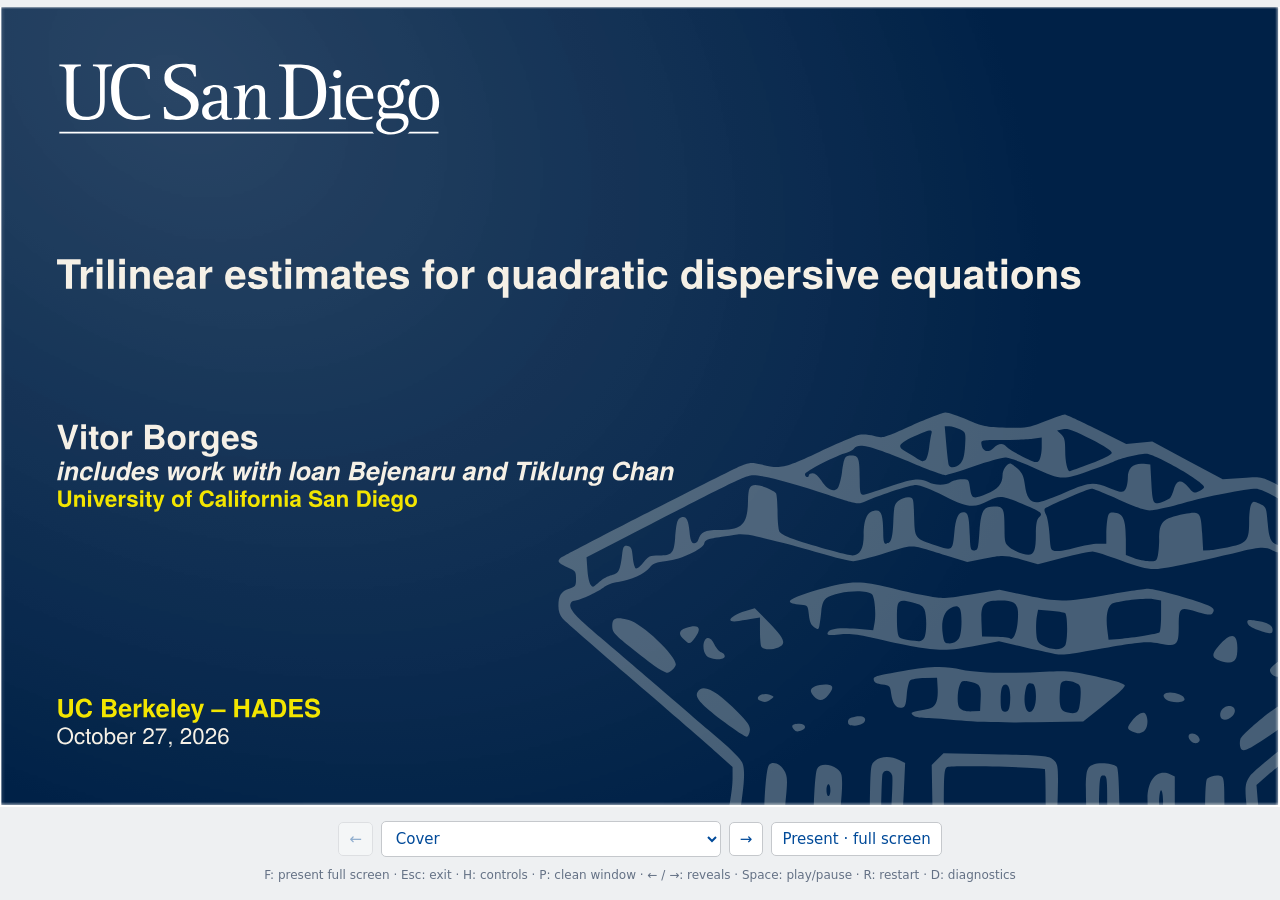
==== commit 2916fcbc: "Publish backup presentation" ====
--- a/index.html
+++ b/index.html
@@ -5,15 +5,15 @@
 <meta name="viewport" content="width=device-width,initial-scale=1">
 <meta http-equiv="Content-Security-Policy" content="default-src 'none'; img-src 'self' data:; media-src 'self' data:; frame-src 'self'; script-src 'self' 'unsafe-inline'; style-src 'self' 'unsafe-inline'; font-src data:; connect-src 'none'; base-uri 'none'; form-action 'none'">
 <title>Berkeley · research presentation</title>
-<link rel="stylesheet" href="styles-97a42ccef051d8ce.css">
+<link rel="stylesheet" href="styles-4f6b00e5a010ce34.css">
 </head>
 <body>
 <div id="viewport"><div id="canvas">
   <img id="slide" alt="Presentation slide" src="slides-1/page-001-bab508d76fd911c4.svg">
-  <video id="dispersion" hidden muted playsinline preload="none" src="videos/dispersion-87e76f790733e433.mp4" poster="posters/dispersion-257ccc16ad1cd08b.png" style="left:250.011906px;top:238.529916px;width:1099.992521px;height:550.001094px" aria-label="Approved dispersion animation"></video>
-  <iframe id="interactive" hidden style="left:80px;top:350px;width:1440px;height:430px" title="Interactive wave packets: tiling left, parabola right" sandbox="allow-scripts" src="figures/interactive-57d76675923b9b2a.html" loading="lazy"></iframe>
-  <iframe id="interactive-bilinear" hidden style="left:80px;top:430px;width:1440px;height:420px" title="Interactive bilinear wave packets: two families with independent center and scale controls" sandbox="allow-scripts" src="figures/interactive-bilinear-8176c4b6b6244012.html" loading="lazy"></iframe>
-  <iframe id="interactive-trilinear" hidden style="left:80px;top:200px;width:1440px;height:750px" title="Interactive three-wave frequencies, paraboloid, and normal directions" sandbox="allow-scripts" src="figures/interactive-trilinear-7840d9de2a56cfe6.html" loading="lazy"></iframe>
+  <video id="dispersion" hidden muted playsinline preload="metadata" src="videos/dispersion-87e76f790733e433.mp4" poster="posters/dispersion-257ccc16ad1cd08b.png" style="left:250.011906px;top:238.529916px;width:1099.992521px;height:550.001094px" aria-label="Approved dispersion animation"></video>
+  <iframe id="interactive" hidden style="left:80px;top:350px;width:1440px;height:430px" title="Interactive wave packets: tiling left, parabola right" sandbox="allow-scripts" src="figures/interactive-57d76675923b9b2a.html"></iframe>
+  <iframe id="interactive-bilinear" hidden style="left:80px;top:430px;width:1440px;height:420px" title="Interactive bilinear wave packets: two families with independent center and scale controls" sandbox="allow-scripts" src="figures/interactive-bilinear-8176c4b6b6244012.html"></iframe>
+  <iframe id="interactive-trilinear" hidden style="left:80px;top:200px;width:1440px;height:750px" title="Interactive three-wave frequencies, paraboloid, and normal directions" sandbox="allow-scripts" src="figures/interactive-trilinear-7840d9de2a56cfe6.html"></iframe>
   <video id="equation-transition" hidden muted playsinline preload="auto" aria-label="Equation transformation"></video>
   <img id="dispersion-cover" hidden src="posters/dispersion-257ccc16ad1cd08b.png" style="left:250.011906px;top:238.529916px;width:1099.992521px;height:550.001094px" alt="Animation starting state">
   <img id="transition-cover" hidden alt="Animation starting state">
@@ -25,18 +25,16 @@
   <button id="play" type="button" hidden>Play</button>
   <button id="restart" type="button" hidden>Restart</button>
   <button id="fullscreen" type="button">Present · full screen</button>
-<a href="downloads/berkeley-b9ed709cde649e36.pdf" download>PDF</a>
 </nav>
 <p id="help">F: present full screen · Esc: exit · H: controls · P: clean window · ← / →: reveals · Space: play/pause · R: restart · D: diagnostics</p>
 <span id="status" role="status" aria-live="polite"></span>
-<details id="offline-diagnostics" hidden><summary>Presentation diagnostics</summary>
-  <p>Media loads from this website as needed. Checking all media downloads the complete presentation.</p>
-  <p id="offline-result"></p><button id="offline-check" type="button">Check all media</button>
+<details id="offline-diagnostics" hidden><summary>Offline presentation diagnostics</summary>
+  <p>All media is inside this file. No assets folder, server, or internet is used.</p>
+  <p id="offline-result"></p><button id="offline-check" type="button">Check embedded media</button>
   <pre id="offline-log"></pre>
 </details>
-<script id="deck-data" type="application/json">{"build": "20261024T225331Z-f9385302", "pages": [{"page": 1, "slide": null, "title": "Cover", "frame_label": null, "interactive": false, "dispersion": false, "image": "slides-1/page-001-bab508d76fd911c4.svg", "caption": "Cover"}, {"page": 2, "slide": null, "title": "Introduction", "frame_label": null, "interactive": false, "dispersion": false, "image": "slides-1/page-002-c533ca53ffeca8e7.svg", "caption": "Introduction"}, {"page": 3, "slide": 1, "title": "What is dispersion?", "frame_label": "intro-dispersion", "interactive": false, "dispersion": true, "image": "slides-1/page-003-2977f10cf907666a.svg", "caption": "Slide 1: What is dispersion?"}, {"page": 4, "slide": 2, "title": "Quadratic semilinear equations", "frame_label": "intro-question", "interactive": false, "dispersion": false, "image": "slides-1/page-004-2820a3c631fa2fa4.svg", "caption": "Slide 2: Quadratic semilinear equations \u00b7 reveal 1/4"}, {"page": 5, "slide": 2, "title": "Quadratic semilinear equations", "frame_label": "intro-question", "interactive": false, "dispersion": false, "image": "slides-1/page-005-4a79c2918e4189a6.svg", "caption": "Slide 2: Quadratic semilinear equations \u00b7 reveal 2/4"}, {"page": 6, "slide": 2, "title": "Quadratic semilinear equations", "frame_label": "intro-question", "interactive": false, "dispersion": false, "image": "slides-1/page-006-e0d098422b250110.svg", "caption": "Slide 2: Quadratic semilinear equations \u00b7 reveal 3/4"}, {"page": 7, "slide": 2, "title": "Quadratic semilinear equations", "frame_label": "intro-question", "interactive": false, "dispersion": false, "image": "slides-1/page-007-17fd3002dba1583b.svg", "caption": "Slide 2: Quadratic semilinear equations \u00b7 reveal 4/4"}, {"page": 8, "slide": 3, "title": "Why should one expect scattering?", "frame_label": "intro-scattering", "interactive": false, "dispersion": false, "image": "slides-1/page-008-566f94ae4d1af339.svg", "caption": "Slide 3: Why should one expect scattering? \u00b7 reveal 1/4"}, {"page": 9, "slide": 3, "title": "Why should one expect scattering?", "frame_label": "intro-scattering", "interactive": false, "dispersion": false, "image": "slides-1/page-009-c72b0f03d515f15c.svg", "caption": "Slide 3: Why should one expect scattering? \u00b7 reveal 2/4"}, {"page": 10, "slide": 3, "title": "Why should one expect scattering?", "frame_label": "intro-scattering", "interactive": false, "dispersion": false, "image": "slides-1/page-010-c1652b8626575341.svg", "caption": "Slide 3: Why should one expect scattering? \u00b7 reveal 3/4"}, {"page": 11, "slide": 3, "title": "Why should one expect scattering?", "frame_label": "intro-scattering", "interactive": false, "dispersion": false, "image": "slides-1/page-011-fe70cbe332111bb6.svg", "caption": "Slide 3: Why should one expect scattering? \u00b7 reveal 4/4"}, {"page": 12, "slide": 4, "title": "Literature", "frame_label": "intro-literature", "interactive": false, "dispersion": false, "image": "slides-1/page-012-85eff5315e4c2c6f.svg", "caption": "Slide 4: Literature"}, {"page": 13, "slide": 5, "title": "Main result", "frame_label": null, "interactive": false, "dispersion": false, "image": "slides-1/page-013-b308cf21e5e32b59.svg", "caption": "Slide 5: Main result"}, {"page": 14, "slide": 6, "title": "Slide 6", "frame_label": "roadmap-multilinear", "interactive": false, "dispersion": false, "image": "slides-1/page-014-3c74f2f926eed844.svg", "caption": "Slide 6 \u00b7 reveal 1/6"}, {"page": 15, "slide": 6, "title": "Slide 6", "frame_label": "roadmap-multilinear", "interactive": false, "dispersion": false, "image": "slides-1/page-015-77ae0baef70c395b.svg", "caption": "Slide 6 \u00b7 reveal 2/6"}, {"page": 16, "slide": 6, "title": "Slide 6", "frame_label": "roadmap-multilinear", "interactive": false, "dispersion": false, "image": "slides-1/page-016-e227bc052866fa42.svg", "caption": "Slide 6 \u00b7 reveal 3/6"}, {"page": 17, "slide": 6, "title": "Slide 6", "frame_label": "roadmap-multilinear", "interactive": false, "dispersion": false, "image": "slides-1/page-017-e080dffad66d41d0.svg", "caption": "Slide 6 \u00b7 reveal 4/6"}, {"page": 18, "slide": 6, "title": "Slide 6", "frame_label": "roadmap-multilinear", "interactive": false, "dispersion": false, "image": "slides-1/page-018-b017b7cb384e474c.svg", "caption": "Slide 6 \u00b7 reveal 5/6"}, {"page": 19, "slide": 6, "title": "Slide 6", "frame_label": "roadmap-multilinear", "interactive": false, "dispersion": false, "image": "slides-1/page-019-ebbafd3d5ecafe1e.svg", "caption": "Slide 6 \u00b7 reveal 6/6"}, {"page": 20, "slide": 7, "title": "Contraction argument", "frame_label": "intro-contraction", "interactive": false, "dispersion": false, "image": "slides-1/page-020-7fd84d9412ffa7ab.svg", "caption": "Slide 7: Contraction argument \u00b7 reveal 1/7"}, {"page": 21, "slide": 7, "title": "Contraction argument", "frame_label": "intro-contraction", "interactive": false, "dispersion": false, "image": "slides-1/page-021-4c9f85718104afda.svg", "caption": "Slide 7: Contraction argument \u00b7 reveal 2/7"}, {"page": 22, "slide": 7, "title": "Contraction argument", "frame_label": "intro-contraction", "interactive": false, "dispersion": false, "image": "slides-1/page-022-5f414079c5757211.svg", "caption": "Slide 7: Contraction argument \u00b7 reveal 3/7"}, {"page": 23, "slide": 7, "title": "Contraction argument", "frame_label": "intro-contraction", "interactive": false, "dispersion": false, "image": "slides-1/page-023-cc663a6e8d361117.svg", "caption": "Slide 7: Contraction argument \u00b7 reveal 4/7"}, {"page": 24, "slide": 7, "title": "Contraction argument", "frame_label": "intro-contraction", "interactive": false, "dispersion": false, "image": "slides-1/page-024-aceaecc8d81c9b14.svg", "caption": "Slide 7: Contraction argument \u00b7 reveal 5/7"}, {"page": 25, "slide": 7, "title": "Contraction argument", "frame_label": "intro-contraction", "interactive": false, "dispersion": false, "image": "slides-1/page-025-e40d78067d24cef2.svg", "caption": "Slide 7: Contraction argument \u00b7 reveal 6/7"}, {"page": 26, "slide": 7, "title": "Contraction argument", "frame_label": "intro-contraction", "interactive": false, "dispersion": false, "image": "slides-1/page-026-cb6746b4ce396016.svg", "caption": "Slide 7: Contraction argument \u00b7 reveal 7/7"}, {"page": 27, "slide": 8, "title": "Higher dimensions are easier", "frame_label": "intro-dimensions", "interactive": false, "dispersion": false, "image": "slides-1/page-027-ac80456356ace51c.svg", "caption": "Slide 8: Higher dimensions are easier \u00b7 reveal 1/4"}, {"page": 28, "slide": 8, "title": "Higher dimensions are easier", "frame_label": "intro-dimensions", "interactive": false, "dispersion": false, "image": "slides-1/page-028-9b4e9d19f51b7d1e.svg", "caption": "Slide 8: Higher dimensions are easier \u00b7 reveal 2/4"}, {"page": 29, "slide": 8, "title": "Higher dimensions are easier", "frame_label": "intro-dimensions", "interactive": false, "dispersion": false, "image": "slides-1/page-029-f4cae50c84c9f4a3.svg", "caption": "Slide 8: Higher dimensions are easier \u00b7 reveal 3/4"}, {"page": 30, "slide": 8, "title": "Higher dimensions are easier", "frame_label": "intro-dimensions", "interactive": false, "dispersion": false, "image": "slides-1/page-030-67d7220de305935b.svg", "caption": "Slide 8: Higher dimensions are easier \u00b7 reveal 4/4"}, {"page": 31, "slide": 9, "title": "Linear Schr\u00f6dinger: Strichartz estimates", "frame_label": "intro-strichartz", "interactive": false, "dispersion": false, "image": "slides-1/page-031-9912ccc9e87cf3fa.svg", "caption": "Slide 9: Linear Schr\u00f6dinger: Strichartz estimates \u00b7 reveal 1/2"}, {"page": 32, "slide": 9, "title": "Linear Schr\u00f6dinger: Strichartz estimates", "frame_label": "intro-strichartz", "interactive": false, "dispersion": false, "image": "slides-1/page-032-a8a99f0a76a78b05.svg", "caption": "Slide 9: Linear Schr\u00f6dinger: Strichartz estimates \u00b7 reveal 2/2"}, {"page": 33, "slide": 10, "title": "Toy model: quadratic Schr\u00f6dinger in dimension 4", "frame_label": "intro-toymodel", "interactive": false, "dispersion": false, "image": "slides-1/page-033-8c336c78c13c6e2c.svg", "caption": "Slide 10: Toy model: quadratic Schr\u00f6dinger in dimension 4 \u00b7 reveal 1/13"}, {"page": 34, "slide": 10, "title": "Toy model: quadratic Schr\u00f6dinger in dimension 4", "frame_label": "intro-toymodel", "interactive": false, "dispersion": false, "image": "slides-1/page-034-122d62b677fe82ea.svg", "caption": "Slide 10: Toy model: quadratic Schr\u00f6dinger in dimension 4 \u00b7 reveal 2/13"}, {"page": 35, "slide": 10, "title": "Toy model: quadratic Schr\u00f6dinger in dimension 4", "frame_label": "intro-toymodel", "interactive": false, "dispersion": false, "image": "slides-1/page-035-0e7ed2bcd06b19fa.svg", "caption": "Slide 10: Toy model: quadratic Schr\u00f6dinger in dimension 4 \u00b7 reveal 3/13"}, {"page": 36, "slide": 10, "title": "Toy model: quadratic Schr\u00f6dinger in dimension 4", "frame_label": "intro-toymodel", "interactive": false, "dispersion": false, "image": "slides-1/page-036-c642f6955ab6c29b.svg", "caption": "Slide 10: Toy model: quadratic Schr\u00f6dinger in dimension 4 \u00b7 reveal 4/13"}, {"page": 37, "slide": 10, "title": "Toy model: quadratic Schr\u00f6dinger in dimension 4", "frame_label": "intro-toymodel", "interactive": false, "dispersion": false, "image": "slides-1/page-037-b21b590c2e7aa65b.svg", "caption": "Slide 10: Toy model: quadratic Schr\u00f6dinger in dimension 4 \u00b7 reveal 5/13"}, {"page": 38, "slide": 10, "title": "Toy model: quadratic Schr\u00f6dinger in dimension 4", "frame_label": "intro-toymodel", "interactive": false, "dispersion": false, "image": "slides-1/page-038-6da2afde5bc45d89.svg", "caption": "Slide 10: Toy model: quadratic Schr\u00f6dinger in dimension 4 \u00b7 reveal 6/13"}, {"page": 39, "slide": 10, "title": "Toy model: quadratic Schr\u00f6dinger in dimension 4", "frame_label": "intro-toymodel", "interactive": false, "dispersion": false, "image": "slides-1/page-039-245c0f95a3fd8658.svg", "caption": "Slide 10: Toy model: quadratic Schr\u00f6dinger in dimension 4 \u00b7 reveal 7/13"}, {"page": 40, "slide": 10, "title": "Toy model: quadratic Schr\u00f6dinger in dimension 4", "frame_label": "intro-toymodel", "interactive": false, "dispersion": false, "image": "slides-1/page-040-f1d1a97de470c5c2.svg", "caption": "Slide 10: Toy model: quadratic Schr\u00f6dinger in dimension 4 \u00b7 reveal 8/13"}, {"page": 41, "slide": 10, "title": "Toy model: quadratic Schr\u00f6dinger in dimension 4", "frame_label": "intro-toymodel", "interactive": false, "dispersion": false, "image": "slides-1/page-041-6673eaa3608666c9.svg", "caption": "Slide 10: Toy model: quadratic Schr\u00f6dinger in dimension 4 \u00b7 reveal 9/13"}, {"page": 42, "slide": 10, "title": "Toy model: quadratic Schr\u00f6dinger in dimension 4", "frame_label": "intro-toymodel", "interactive": false, "dispersion": false, "image": "slides-1/page-042-7084f592431fa0c4.svg", "caption": "Slide 10: Toy model: quadratic Schr\u00f6dinger in dimension 4 \u00b7 reveal 10/13"}, {"page": 43, "slide": 10, "title": "Toy model: quadratic Schr\u00f6dinger in dimension 4", "frame_label": "intro-toymodel", "interactive": false, "dispersion": false, "image": "slides-1/page-043-3b7a43ebc305f48a.svg", "caption": "Slide 10: Toy model: quadratic Schr\u00f6dinger in dimension 4 \u00b7 reveal 11/13"}, {"page": 44, "slide": 10, "title": "Toy model: quadratic Schr\u00f6dinger in dimension 4", "frame_label": "intro-toymodel", "interactive": false, "dispersion": false, "image": "slides-1/page-044-bc31a3066964840d.svg", "caption": "Slide 10: Toy model: quadratic Schr\u00f6dinger in dimension 4 \u00b7 reveal 12/13"}, {"page": 45, "slide": 10, "title": "Toy model: quadratic Schr\u00f6dinger in dimension 4", "frame_label": "intro-toymodel", "interactive": false, "dispersion": false, "image": "slides-1/page-045-af31dfe10ed7421e.svg", "caption": "Slide 10: Toy model: quadratic Schr\u00f6dinger in dimension 4 \u00b7 reveal 13/13"}, {"page": 46, "slide": 11, "title": "First nonlinear iteration", "frame_label": "first-iteration", "interactive": false, "dispersion": false, "image": "slides-1/page-046-68c4764c85c1bb39.svg", "caption": "Slide 11: First nonlinear iteration \u00b7 reveal 1/7"}, {"page": 47, "slide": 11, "title": "First nonlinear iteration", "frame_label": "first-iteration", "interactive": false, "dispersion": false, "image": "slides-1/page-047-7141ef6bba5cefec.svg", "caption": "Slide 11: First nonlinear iteration \u00b7 reveal 2/7"}, {"page": 48, "slide": 11, "title": "First nonlinear iteration", "frame_label": "first-iteration", "interactive": false, "dispersion": false, "image": "slides-1/page-048-e00b3e28827aed8f.svg", "caption": "Slide 11: First nonlinear iteration \u00b7 reveal 3/7"}, {"page": 49, "slide": 11, "title": "First nonlinear iteration", "frame_label": "first-iteration", "interactive": false, "dispersion": false, "image": "slides-1/page-049-f7f98ad9d28990d4.svg", "caption": "Slide 11: First nonlinear iteration \u00b7 reveal 4/7"}, {"page": 50, "slide": 11, "title": "First nonlinear iteration", "frame_label": "first-iteration", "interactive": false, "dispersion": false, "image": "slides-1/page-050-7af889b164652ffc.svg", "caption": "Slide 11: First nonlinear iteration \u00b7 reveal 5/7"}, {"page": 51, "slide": 11, "title": "First nonlinear iteration", "frame_label": "first-iteration", "interactive": false, "dispersion": false, "image": "slides-1/page-051-7d6d1238b8085d34.svg", "caption": "Slide 11: First nonlinear iteration \u00b7 reveal 6/7"}, {"page": 52, "slide": 11, "title": "First nonlinear iteration", "frame_label": "first-iteration", "interactive": false, "dispersion": false, "image": "slides-1/page-052-cc77491b2fb35deb.svg", "caption": "Slide 11: First nonlinear iteration \u00b7 reveal 7/7"}, {"page": 53, "slide": 12, "title": "Slide 12", "frame_label": "nonresonant-bilinear-l2", "interactive": false, "dispersion": false, "image": "slides-1/page-053-0dc5c62a4cb0c1fe.svg", "caption": "Slide 12 \u00b7 reveal 1/7"}, {"page": 54, "slide": 12, "title": "Slide 12", "frame_label": "nonresonant-bilinear-l2", "interactive": false, "dispersion": false, "image": "slides-1/page-054-2c5d806a8fd236c9.svg", "caption": "Slide 12 \u00b7 reveal 2/7"}, {"page": 55, "slide": 12, "title": "Slide 12", "frame_label": "nonresonant-bilinear-l2", "interactive": false, "dispersion": false, "image": "slides-1/page-055-583608299d08083e.svg", "caption": "Slide 12 \u00b7 reveal 3/7"}, {"page": 56, "slide": 12, "title": "Slide 12", "frame_label": "nonresonant-bilinear-l2", "interactive": false, "dispersion": false, "image": "slides-1/page-056-ff88e99086c135fe.svg", "caption": "Slide 12 \u00b7 reveal 4/7"}, {"page": 57, "slide": 12, "title": "Slide 12", "frame_label": "nonresonant-bilinear-l2", "interactive": false, "dispersion": false, "image": "slides-1/page-057-c2ed8eb26b14231e.svg", "caption": "Slide 12 \u00b7 reveal 5/7"}, {"page": 58, "slide": 12, "title": "Slide 12", "frame_label": "nonresonant-bilinear-l2", "interactive": false, "dispersion": false, "image": "slides-1/page-058-8ecb6eee18f383e7.svg", "caption": "Slide 12 \u00b7 reveal 6/7"}, {"page": 59, "slide": 12, "title": "Slide 12", "frame_label": "nonresonant-bilinear-l2", "interactive": false, "dispersion": false, "image": "slides-1/page-059-1063850514f8bb65.svg", "caption": "Slide 12 \u00b7 reveal 7/7"}, {"page": 60, "slide": 13, "title": "Slide 13", "frame_label": null, "interactive": false, "dispersion": false, "image": "slides-1/page-060-8433a834d8346206.svg", "caption": "Slide 13"}, {"page": 61, "slide": 14, "title": "Recap (trilinear formulation and resonance decomposition)", "frame_label": "resonance-recap", "interactive": false, "dispersion": false, "image": "slides-2/page-061-1cb9e6c1028fc50e.svg", "caption": "Slide 14: Recap (trilinear formulation and resonance decomposition) \u00b7 reveal 1/6"}, {"page": 62, "slide": 14, "title": "Recap (trilinear formulation and resonance decomposition)", "frame_label": "resonance-recap", "interactive": false, "dispersion": false, "image": "slides-2/page-062-066cb80a0892a6cd.svg", "caption": "Slide 14: Recap (trilinear formulation and resonance decomposition) \u00b7 reveal 2/6"}, {"page": 63, "slide": 14, "title": "Recap (trilinear formulation and resonance decomposition)", "frame_label": "resonance-recap", "interactive": false, "dispersion": false, "image": "slides-2/page-063-4ac19b20f28cec1c.svg", "caption": "Slide 14: Recap (trilinear formulation and resonance decomposition) \u00b7 reveal 3/6"}, {"page": 64, "slide": 14, "title": "Recap (trilinear formulation and resonance decomposition)", "frame_label": "resonance-recap", "interactive": false, "dispersion": false, "image": "slides-2/page-064-b357b9e8b9832a80.svg", "caption": "Slide 14: Recap (trilinear formulation and resonance decomposition) \u00b7 reveal 4/6"}, {"page": 65, "slide": 14, "title": "Recap (trilinear formulation and resonance decomposition)", "frame_label": "resonance-recap", "interactive": false, "dispersion": false, "image": "slides-2/page-065-33acae2dbc1e7818.svg", "caption": "Slide 14: Recap (trilinear formulation and resonance decomposition) \u00b7 reveal 5/6"}, {"page": 66, "slide": 14, "title": "Recap (trilinear formulation and resonance decomposition)", "frame_label": "resonance-recap", "interactive": false, "dispersion": false, "image": "slides-2/page-066-03b305c9ad9c5a02.svg", "caption": "Slide 14: Recap (trilinear formulation and resonance decomposition) \u00b7 reveal 6/6"}, {"page": 67, "slide": 15, "title": "Wave packets", "frame_label": null, "interactive": true, "dispersion": false, "image": "slides-2/page-067-9a50d09967a71e84.svg", "caption": "Slide 15: Wave packets \u00b7 reveal 1/2"}, {"page": 68, "slide": 15, "title": "Wave packets", "frame_label": null, "interactive": true, "dispersion": false, "image": "slides-2/page-068-f61b7086a2af6e49.svg", "caption": "Slide 15: Wave packets \u00b7 reveal 2/2"}, {"page": 69, "slide": 16, "title": "Two-wave interactions", "frame_label": "bilinear-interactions", "interactive": false, "dispersion": false, "image": "slides-2/page-069-b8539196212b2ce6.svg", "caption": "Slide 16: Two-wave interactions \u00b7 reveal 1/6", "bilinear": false, "bilinearPackets": false}, {"page": 70, "slide": 16, "title": "Two-wave interactions", "frame_label": "bilinear-interactions", "interactive": false, "dispersion": false, "image": "slides-2/page-070-cfcee8d5c030eda3.svg", "caption": "Slide 16: Two-wave interactions \u00b7 reveal 2/6", "bilinear": false, "bilinearPackets": false}, {"page": 71, "slide": 16, "title": "Two-wave interactions", "frame_label": "bilinear-interactions", "interactive": false, "dispersion": false, "image": "slides-2/page-071-2b8836200dce4f94.svg", "caption": "Slide 16: Two-wave interactions \u00b7 reveal 3/6", "bilinear": false, "bilinearPackets": false}, {"page": 72, "slide": 16, "title": "Two-wave interactions", "frame_label": "bilinear-interactions", "interactive": false, "dispersion": false, "image": "slides-2/page-069-b8539196212b2ce6.svg", "caption": "Slide 16: Two-wave interactions \u00b7 reveal 4/6", "bilinear": false, "bilinearPackets": false}, {"page": 73, "slide": 16, "title": "Two-wave interactions", "frame_label": "bilinear-interactions", "interactive": false, "dispersion": false, "image": "slides-2/page-073-f44dba91c70231b2.svg", "caption": "Slide 16: Two-wave interactions \u00b7 reveal 5/6", "bilinear": true, "bilinearPackets": true}, {"page": 74, "slide": 16, "title": "Two-wave interactions", "frame_label": "bilinear-interactions", "interactive": false, "dispersion": false, "image": "slides-2/page-074-dabea0091bf828fe.svg", "caption": "Slide 16: Two-wave interactions \u00b7 reveal 6/6", "bilinear": true, "bilinearPackets": true}, {"page": 75, "slide": 17, "title": "Why is transversality important?", "frame_label": null, "interactive": false, "dispersion": false, "image": "slides-2/page-075-a1b88db428ea7ebd.svg", "caption": "Slide 17: Why is transversality important? \u00b7 reveal 1/2"}, {"page": 76, "slide": 17, "title": "Why is transversality important?", "frame_label": null, "interactive": false, "dispersion": false, "image": "slides-2/page-076-25ef6a953867c357.svg", "caption": "Slide 17: Why is transversality important? \u00b7 reveal 2/2"}, {"page": 77, "slide": 18, "title": "Bilinear estimates and the remaining resonances", "frame_label": null, "interactive": false, "dispersion": false, "image": "slides-2/page-077-abb2ac276e2081a7.svg", "caption": "Slide 18: Bilinear estimates and the remaining resonances \u00b7 reveal 1/4"}, {"page": 78, "slide": 18, "title": "Bilinear estimates and the remaining resonances", "frame_label": null, "interactive": false, "dispersion": false, "image": "slides-2/page-078-e1c322598089d425.svg", "caption": "Slide 18: Bilinear estimates and the remaining resonances \u00b7 reveal 2/4"}, {"page": 79, "slide": 18, "title": "Bilinear estimates and the remaining resonances", "frame_label": null, "interactive": false, "dispersion": false, "image": "slides-2/page-079-403fa389fb59f0c6.svg", "caption": "Slide 18: Bilinear estimates and the remaining resonances \u00b7 reveal 3/4"}, {"page": 80, "slide": 18, "title": "Bilinear estimates and the remaining resonances", "frame_label": null, "interactive": false, "dispersion": false, "image": "slides-2/page-080-95f2eb5d22b9ebb9.svg", "caption": "Slide 18: Bilinear estimates and the remaining resonances \u00b7 reveal 4/4"}, {"page": 81, "slide": 19, "title": "Slide 19", "frame_label": null, "interactive": false, "dispersion": false, "image": "slides-2/page-081-57672ed89d313c8d.svg", "caption": "Slide 19"}, {"page": 82, "slide": 20, "title": "Can we do better than bilinear estimates?", "frame_label": null, "interactive": false, "dispersion": false, "image": "slides-2/page-082-378ea544aef5dd1a.svg", "caption": "Slide 20: Can we do better than bilinear estimates? \u00b7 reveal 1/6"}, {"page": 83, "slide": 20, "title": "Can we do better than bilinear estimates?", "frame_label": null, "interactive": false, "dispersion": false, "image": "slides-2/page-083-37f1ab36f04538f3.svg", "caption": "Slide 20: Can we do better than bilinear estimates? \u00b7 reveal 2/6"}, {"page": 84, "slide": 20, "title": "Can we do better than bilinear estimates?", "frame_label": null, "interactive": false, "dispersion": false, "image": "slides-2/page-084-ee7262620f63ac27.svg", "caption": "Slide 20: Can we do better than bilinear estimates? \u00b7 reveal 3/6"}, {"page": 85, "slide": 20, "title": "Can we do better than bilinear estimates?", "frame_label": null, "interactive": false, "dispersion": false, "image": "slides-2/page-085-c569f41b8e5d61d5.svg", "caption": "Slide 20: Can we do better than bilinear estimates? \u00b7 reveal 4/6"}, {"page": 86, "slide": 20, "title": "Can we do better than bilinear estimates?", "frame_label": null, "interactive": false, "dispersion": false, "image": "slides-2/page-086-92bfd098da8c88d3.svg", "caption": "Slide 20: Can we do better than bilinear estimates? \u00b7 reveal 5/6"}, {"page": 87, "slide": 20, "title": "Can we do better than bilinear estimates?", "frame_label": null, "interactive": false, "dispersion": false, "image": "slides-2/page-087-475fcb9659ae4b49.svg", "caption": "Slide 20: Can we do better than bilinear estimates? \u00b7 reveal 6/6"}, {"page": 88, "slide": 21, "title": "What does curvature buy?", "frame_label": "curvature", "interactive": false, "dispersion": false, "image": "slides-2/page-088-ec07f183706bcacb.svg", "caption": "Slide 21: What does curvature buy? \u00b7 reveal 1/3"}, {"page": 89, "slide": 21, "title": "What does curvature buy?", "frame_label": "curvature", "interactive": false, "dispersion": false, "image": "slides-2/page-089-7a5b53f763fca9a0.svg", "caption": "Slide 21: What does curvature buy? \u00b7 reveal 2/3"}, {"page": 90, "slide": 21, "title": "What does curvature buy?", "frame_label": "curvature", "interactive": false, "dispersion": false, "image": "slides-2/page-090-3135a447f49b336a.svg", "caption": "Slide 21: What does curvature buy? \u00b7 reveal 3/3"}, {"page": 91, "slide": 22, "title": "Roadmap: harmonic analysis", "frame_label": "roadmap-restriction", "interactive": false, "dispersion": false, "image": "slides-2/page-091-1ab0747079d7aa92.svg", "caption": "Slide 22: Roadmap: harmonic analysis \u00b7 reveal 1/7"}, {"page": 92, "slide": 22, "title": "Roadmap: harmonic analysis", "frame_label": "roadmap-restriction", "interactive": false, "dispersion": false, "image": "slides-2/page-092-1b3f4d0076dc4743.svg", "caption": "Slide 22: Roadmap: harmonic analysis \u00b7 reveal 2/7"}, {"page": 93, "slide": 22, "title": "Roadmap: harmonic analysis", "frame_label": "roadmap-restriction", "interactive": false, "dispersion": false, "image": "slides-2/page-093-7a7ba80990d8c1f8.svg", "caption": "Slide 22: Roadmap: harmonic analysis \u00b7 reveal 3/7"}, {"page": 94, "slide": 22, "title": "Roadmap: harmonic analysis", "frame_label": "roadmap-restriction", "interactive": false, "dispersion": false, "image": "slides-2/page-094-a588a669a0aa785b.svg", "caption": "Slide 22: Roadmap: harmonic analysis \u00b7 reveal 4/7"}, {"page": 95, "slide": 22, "title": "Roadmap: harmonic analysis", "frame_label": "roadmap-restriction", "interactive": false, "dispersion": false, "image": "slides-2/page-095-310ec47a5728a408.svg", "caption": "Slide 22: Roadmap: harmonic analysis \u00b7 reveal 5/7"}, {"page": 96, "slide": 22, "title": "Roadmap: harmonic analysis", "frame_label": "roadmap-restriction", "interactive": false, "dispersion": false, "image": "slides-2/page-096-d055ae1d56726ea0.svg", "caption": "Slide 22: Roadmap: harmonic analysis \u00b7 reveal 6/7"}, {"page": 97, "slide": 22, "title": "Roadmap: harmonic analysis", "frame_label": "roadmap-restriction", "interactive": false, "dispersion": false, "image": "slides-2/page-097-7dd4aed2d5bd7d70.svg", "caption": "Slide 22: Roadmap: harmonic analysis \u00b7 reveal 7/7"}, {"page": 98, "slide": 23, "title": "Transference spaces", "frame_label": "transference-spaces", "interactive": false, "dispersion": false, "image": "slides-2/page-098-bc1d8f7920106583.svg", "caption": "Slide 23: Transference spaces \u00b7 reveal 1/4"}, {"page": 99, "slide": 23, "title": "Transference spaces", "frame_label": "transference-spaces", "interactive": false, "dispersion": false, "image": "slides-2/page-099-130be91721c72256.svg", "caption": "Slide 23: Transference spaces \u00b7 reveal 2/4"}, {"page": 100, "slide": 23, "title": "Transference spaces", "frame_label": "transference-spaces", "interactive": false, "dispersion": false, "image": "slides-2/page-100-1b821b62d1f29294.svg", "caption": "Slide 23: Transference spaces \u00b7 reveal 3/4"}, {"page": 101, "slide": 23, "title": "Transference spaces", "frame_label": "transference-spaces", "interactive": false, "dispersion": false, "image": "slides-2/page-101-7bffd5e2140fd68d.svg", "caption": "Slide 23: Transference spaces \u00b7 reveal 4/4"}, {"page": 102, "slide": 24, "title": "Slide 24", "frame_label": "transference-strichartz", "interactive": false, "dispersion": false, "image": "slides-2/page-102-5f7a256f6683c151.svg", "caption": "Slide 24 \u00b7 reveal 1/9"}, {"page": 103, "slide": 24, "title": "Slide 24", "frame_label": "transference-strichartz", "interactive": false, "dispersion": false, "image": "slides-2/page-103-81a0883422f9eaab.svg", "caption": "Slide 24 \u00b7 reveal 2/9"}, {"page": 104, "slide": 24, "title": "Slide 24", "frame_label": "transference-strichartz", "interactive": false, "dispersion": false, "image": "slides-2/page-104-e6a0dc9f2ad34fa1.svg", "caption": "Slide 24 \u00b7 reveal 3/9"}, {"page": 105, "slide": 24, "title": "Slide 24", "frame_label": "transference-strichartz", "interactive": false, "dispersion": false, "image": "slides-2/page-105-0aa32d3553ae9e23.svg", "caption": "Slide 24 \u00b7 reveal 4/9"}, {"page": 106, "slide": 24, "title": "Slide 24", "frame_label": "transference-strichartz", "interactive": false, "dispersion": false, "image": "slides-2/page-106-a175bbb09f848104.svg", "caption": "Slide 24 \u00b7 reveal 5/9"}, {"page": 107, "slide": 24, "title": "Slide 24", "frame_label": "transference-strichartz", "interactive": false, "dispersion": false, "image": "slides-2/page-107-56ff5316cc51401c.svg", "caption": "Slide 24 \u00b7 reveal 6/9"}, {"page": 108, "slide": 24, "title": "Slide 24", "frame_label": "transference-strichartz", "interactive": false, "dispersion": false, "image": "slides-2/page-108-85dffae16cf3103d.svg", "caption": "Slide 24 \u00b7 reveal 7/9"}, {"page": 109, "slide": 24, "title": "Slide 24", "frame_label": "transference-strichartz", "interactive": false, "dispersion": false, "image": "slides-2/page-109-55588a4a72bf7fce.svg", "caption": "Slide 24 \u00b7 reveal 8/9"}, {"page": 110, "slide": 24, "title": "Slide 24", "frame_label": "transference-strichartz", "interactive": false, "dispersion": false, "image": "slides-2/page-110-a365404058913c55.svg", "caption": "Slide 24 \u00b7 reveal 9/9"}, {"page": 111, "slide": 25, "title": "Slide 25", "frame_label": "transference-uv", "interactive": false, "dispersion": false, "image": "slides-2/page-111-a699f14ed9665843.svg", "caption": "Slide 25 \u00b7 reveal 1/8"}, {"page": 112, "slide": 25, "title": "Slide 25", "frame_label": "transference-uv", "interactive": false, "dispersion": false, "image": "slides-2/page-112-624b6b2374c4897f.svg", "caption": "Slide 25 \u00b7 reveal 2/8"}, {"page": 113, "slide": 25, "title": "Slide 25", "frame_label": "transference-uv", "interactive": false, "dispersion": false, "image": "slides-2/page-113-05c4cdc517ec323c.svg", "caption": "Slide 25 \u00b7 reveal 3/8"}, {"page": 114, "slide": 25, "title": "Slide 25", "frame_label": "transference-uv", "interactive": false, "dispersion": false, "image": "slides-2/page-114-cca83ec1344e0d9e.svg", "caption": "Slide 25 \u00b7 reveal 4/8"}, {"page": 115, "slide": 25, "title": "Slide 25", "frame_label": "transference-uv", "interactive": false, "dispersion": false, "image": "slides-2/page-115-8ae8130bf2ca2113.svg", "caption": "Slide 25 \u00b7 reveal 5/8"}, {"page": 116, "slide": 25, "title": "Slide 25", "frame_label": "transference-uv", "interactive": false, "dispersion": false, "image": "slides-2/page-116-e9c376e106397b85.svg", "caption": "Slide 25 \u00b7 reveal 6/8"}, {"page": 117, "slide": 25, "title": "Slide 25", "frame_label": "transference-uv", "interactive": false, "dispersion": false, "image": "slides-2/page-117-04ccba9b8269804d.svg", "caption": "Slide 25 \u00b7 reveal 7/8"}, {"page": 118, "slide": 25, "title": "Slide 25", "frame_label": "transference-uv", "interactive": false, "dispersion": false, "image": "slides-2/page-118-cc41b81c77ee7048.svg", "caption": "Slide 25 \u00b7 reveal 8/8"}, {"page": 119, "slide": 26, "title": "Transference from free solutions", "frame_label": "transference-atomic-estimates", "interactive": false, "dispersion": false, "image": "slides-2/page-119-ffefa0613095bd82.svg", "caption": "Slide 26: Transference from free solutions \u00b7 reveal 1/11"}, {"page": 120, "slide": 26, "title": "Transference from free solutions", "frame_label": "transference-atomic-estimates", "interactive": false, "dispersion": false, "image": "slides-2/page-120-5f1414c4b83d00ba.svg", "caption": "Slide 26: Transference from free solutions \u00b7 reveal 2/11"}, {"page": 121, "slide": 26, "title": "Transference from free solutions", "frame_label": "transference-atomic-estimates", "interactive": false, "dispersion": false, "image": "slides-3/page-121-2445fb787784b6c5.svg", "caption": "Slide 26: Transference from free solutions \u00b7 reveal 3/11"}, {"page": 122, "slide": 26, "title": "Transference from free solutions", "frame_label": "transference-atomic-estimates", "interactive": false, "dispersion": false, "image": "slides-3/page-122-d49603ea359db446.svg", "caption": "Slide 26: Transference from free solutions \u00b7 reveal 4/11"}, {"page": 123, "slide": 26, "title": "Transference from free solutions", "frame_label": "transference-atomic-estimates", "interactive": false, "dispersion": false, "image": "slides-3/page-123-be4e13488991b900.svg", "caption": "Slide 26: Transference from free solutions \u00b7 reveal 5/11"}, {"page": 124, "slide": 26, "title": "Transference from free solutions", "frame_label": "transference-atomic-estimates", "interactive": false, "dispersion": false, "image": "slides-3/page-124-58cab378ac564d70.svg", "caption": "Slide 26: Transference from free solutions \u00b7 reveal 6/11"}, {"page": 125, "slide": 26, "title": "Transference from free solutions", "frame_label": "transference-atomic-estimates", "interactive": false, "dispersion": false, "image": "slides-3/page-125-1f9b8e87fd1f7a82.svg", "caption": "Slide 26: Transference from free solutions \u00b7 reveal 7/11"}, {"page": 126, "slide": 26, "title": "Transference from free solutions", "frame_label": "transference-atomic-estimates", "interactive": false, "dispersion": false, "image": "slides-3/page-126-92bc8cc77ba50844.svg", "caption": "Slide 26: Transference from free solutions \u00b7 reveal 8/11"}, {"page": 127, "slide": 26, "title": "Transference from free solutions", "frame_label": "transference-atomic-estimates", "interactive": false, "dispersion": false, "image": "slides-3/page-127-fa625f3d0e9fbec0.svg", "caption": "Slide 26: Transference from free solutions \u00b7 reveal 9/11"}, {"page": 128, "slide": 26, "title": "Transference from free solutions", "frame_label": "transference-atomic-estimates", "interactive": false, "dispersion": false, "image": "slides-3/page-128-e68001f56871ad72.svg", "caption": "Slide 26: Transference from free solutions \u00b7 reveal 10/11"}, {"page": 129, "slide": 26, "title": "Transference from free solutions", "frame_label": "transference-atomic-estimates", "interactive": false, "dispersion": false, "image": "slides-3/page-129-0eb6f5b3ef784f57.svg", "caption": "Slide 26: Transference from free solutions \u00b7 reveal 11/11"}, {"page": 130, "slide": 27, "title": "Slide 27", "frame_label": "transference-variation-duality", "interactive": false, "dispersion": false, "image": "slides-3/page-130-732a99004213b465.svg", "caption": "Slide 27 \u00b7 reveal 1/9"}, {"page": 131, "slide": 27, "title": "Slide 27", "frame_label": "transference-variation-duality", "interactive": false, "dispersion": false, "image": "slides-3/page-131-4f851fa4655bd477.svg", "caption": "Slide 27 \u00b7 reveal 2/9"}, {"page": 132, "slide": 27, "title": "Slide 27", "frame_label": "transference-variation-duality", "interactive": false, "dispersion": false, "image": "slides-3/page-132-d1a6d776501c6cee.svg", "caption": "Slide 27 \u00b7 reveal 3/9"}, {"page": 133, "slide": 27, "title": "Slide 27", "frame_label": "transference-variation-duality", "interactive": false, "dispersion": false, "image": "slides-3/page-133-663f54241c8ad2be.svg", "caption": "Slide 27 \u00b7 reveal 4/9"}, {"page": 134, "slide": 27, "title": "Slide 27", "frame_label": "transference-variation-duality", "interactive": false, "dispersion": false, "image": "slides-3/page-134-3ed29c5a13eddc97.svg", "caption": "Slide 27 \u00b7 reveal 5/9"}, {"page": 135, "slide": 27, "title": "Slide 27", "frame_label": "transference-variation-duality", "interactive": false, "dispersion": false, "image": "slides-3/page-135-e566ab466d3cf979.svg", "caption": "Slide 27 \u00b7 reveal 6/9"}, {"page": 136, "slide": 27, "title": "Slide 27", "frame_label": "transference-variation-duality", "interactive": false, "dispersion": false, "image": "slides-3/page-136-c6916eebdac55804.svg", "caption": "Slide 27 \u00b7 reveal 7/9"}, {"page": 137, "slide": 27, "title": "Slide 27", "frame_label": "transference-variation-duality", "interactive": false, "dispersion": false, "image": "slides-3/page-137-30f22ae154e08d7e.svg", "caption": "Slide 27 \u00b7 reveal 8/9"}, {"page": 138, "slide": 27, "title": "Slide 27", "frame_label": "transference-variation-duality", "interactive": false, "dispersion": false, "image": "slides-3/page-138-c3fd4783cf3ce835.svg", "caption": "Slide 27 \u00b7 reveal 9/9"}, {"page": 139, "slide": 28, "title": "Recap: transference", "frame_label": "roadmap-transference", "interactive": false, "dispersion": false, "image": "slides-3/page-139-2eb6e2ea0aa9b6f3.svg", "caption": "Slide 28: Recap: transference \u00b7 reveal 1/5"}, {"page": 140, "slide": 28, "title": "Recap: transference", "frame_label": "roadmap-transference", "interactive": false, "dispersion": false, "image": "slides-3/page-140-f6c30bf68d74719c.svg", "caption": "Slide 28: Recap: transference \u00b7 reveal 2/5"}, {"page": 141, "slide": 28, "title": "Recap: transference", "frame_label": "roadmap-transference", "interactive": false, "dispersion": false, "image": "slides-3/page-141-0b9a12e707602e28.svg", "caption": "Slide 28: Recap: transference \u00b7 reveal 3/5"}, {"page": 142, "slide": 28, "title": "Recap: transference", "frame_label": "roadmap-transference", "interactive": false, "dispersion": false, "image": "slides-3/page-142-d9c317df24cbac50.svg", "caption": "Slide 28: Recap: transference \u00b7 reveal 4/5"}, {"page": 143, "slide": 28, "title": "Recap: transference", "frame_label": "roadmap-transference", "interactive": false, "dispersion": false, "image": "slides-3/page-143-d5a74f4d839bae75.svg", "caption": "Slide 28: Recap: transference \u00b7 reveal 5/5"}, {"page": 144, "slide": 29, "title": "Main result: revisited", "frame_label": null, "interactive": false, "dispersion": false, "image": "slides-3/page-144-cb363550618e47db.svg", "caption": "Slide 29: Main result: revisited \u00b7 reveal 1/6"}, {"page": 145, "slide": 29, "title": "Main result: revisited", "frame_label": null, "interactive": false, "dispersion": false, "image": "slides-3/page-145-27a548c6b20d51f6.svg", "caption": "Slide 29: Main result: revisited \u00b7 reveal 2/6"}, {"page": 146, "slide": 29, "title": "Main result: revisited", "frame_label": null, "interactive": false, "dispersion": false, "image": "slides-3/page-146-0fbc80d084001c4a.svg", "caption": "Slide 29: Main result: revisited \u00b7 reveal 3/6"}, {"page": 147, "slide": 29, "title": "Main result: revisited", "frame_label": null, "interactive": false, "dispersion": false, "image": "slides-3/page-147-5640a37a3dbcab71.svg", "caption": "Slide 29: Main result: revisited \u00b7 reveal 4/6"}, {"page": 148, "slide": 29, "title": "Main result: revisited", "frame_label": null, "interactive": false, "dispersion": false, "image": "slides-3/page-148-44aae5bac36fcf24.svg", "caption": "Slide 29: Main result: revisited \u00b7 reveal 5/6"}, {"page": 149, "slide": 29, "title": "Main result: revisited", "frame_label": null, "interactive": false, "dispersion": false, "image": "slides-3/page-149-da99231c85bcf865.svg", "caption": "Slide 29: Main result: revisited \u00b7 reveal 6/6"}, {"page": 150, "slide": 30, "title": "Slide 30", "frame_label": "qnls-resonances", "interactive": false, "dispersion": false, "image": "slides-3/page-150-ef8c5233af7584f5.svg", "caption": "Slide 30 \u00b7 reveal 1/3"}, {"page": 151, "slide": 30, "title": "Slide 30", "frame_label": "qnls-resonances", "interactive": false, "dispersion": false, "image": "slides-3/page-151-17dcae5efa78ec22.svg", "caption": "Slide 30 \u00b7 reveal 2/3"}, {"page": 152, "slide": 30, "title": "Slide 30", "frame_label": "qnls-resonances", "interactive": false, "dispersion": false, "image": "slides-3/page-152-00ba6d4f28500154.svg", "caption": "Slide 30 \u00b7 reveal 3/3"}, {"page": 153, "slide": 31, "title": "Three-wave interactions", "frame_label": "three-wave-interactions", "interactive": false, "dispersion": false, "image": "slides-3/page-153-b1a1b5445cde645e.svg", "caption": "Slide 31: Three-wave interactions", "trilinear": true}, {"page": 154, "slide": 32, "title": "Nonresonant estimates", "frame_label": "nonresonant-estimates-i", "interactive": false, "dispersion": false, "image": "slides-3/page-154-cda47dd220528de4.svg", "caption": "Slide 32: Nonresonant estimates \u00b7 reveal 1/3"}, {"page": 155, "slide": 32, "title": "Nonresonant estimates", "frame_label": "nonresonant-estimates-i", "interactive": false, "dispersion": false, "image": "slides-3/page-155-1a0e1f35dbd97fff.svg", "caption": "Slide 32: Nonresonant estimates \u00b7 reveal 2/3"}, {"page": 156, "slide": 32, "title": "Nonresonant estimates", "frame_label": "nonresonant-estimates-i", "interactive": false, "dispersion": false, "image": "slides-3/page-156-e1612b3117480842.svg", "caption": "Slide 32: Nonresonant estimates \u00b7 reveal 3/3"}, {"page": 157, "slide": 33, "title": "Resonant estimates", "frame_label": null, "interactive": false, "dispersion": false, "image": "slides-3/page-157-2a7ad99b9ff8e9f5.svg", "caption": "Slide 33: Resonant estimates \u00b7 reveal 1/4"}, {"page": 158, "slide": 33, "title": "Resonant estimates", "frame_label": null, "interactive": false, "dispersion": false, "image": "slides-3/page-158-35d98a29108ee7d9.svg", "caption": "Slide 33: Resonant estimates \u00b7 reveal 2/4"}, {"page": 159, "slide": 33, "title": "Resonant estimates", "frame_label": null, "interactive": false, "dispersion": false, "image": "slides-3/page-159-5a5440196abb7444.svg", "caption": "Slide 33: Resonant estimates \u00b7 reveal 3/4"}, {"page": 160, "slide": 33, "title": "Resonant estimates", "frame_label": null, "interactive": false, "dispersion": false, "image": "slides-3/page-160-05071ab39c952efe.svg", "caption": "Slide 33: Resonant estimates \u00b7 reveal 4/4"}, {"page": 161, "slide": 34, "title": "Slide 34", "frame_label": "trilinear-transference", "interactive": false, "dispersion": false, "image": "slides-3/page-161-1b819c1940dcd7b7.svg", "caption": "Slide 34 \u00b7 reveal 1/5"}, {"page": 162, "slide": 34, "title": "Slide 34", "frame_label": "trilinear-transference", "interactive": false, "dispersion": false, "image": "slides-3/page-162-02237a6d97de56c3.svg", "caption": "Slide 34 \u00b7 reveal 2/5"}, {"page": 163, "slide": 34, "title": "Slide 34", "frame_label": "trilinear-transference", "interactive": false, "dispersion": false, "image": "slides-3/page-163-8d9b0e5a84b2e7ee.svg", "caption": "Slide 34 \u00b7 reveal 3/5"}, {"page": 164, "slide": 34, "title": "Slide 34", "frame_label": "trilinear-transference", "interactive": false, "dispersion": false, "image": "slides-3/page-164-8b5340026f20098a.svg", "caption": "Slide 34 \u00b7 reveal 4/5"}, {"page": 165, "slide": 34, "title": "Slide 34", "frame_label": "trilinear-transference", "interactive": false, "dispersion": false, "image": "slides-3/page-165-8da2531aaec65b40.svg", "caption": "Slide 34 \u00b7 reveal 5/5"}, {"page": 166, "slide": 35, "title": "Full recap", "frame_label": "roadmap-full", "interactive": false, "dispersion": false, "image": "slides-3/page-166-bf5b437070714eed.svg", "caption": "Slide 35: Full recap \u00b7 reveal 1/4"}, {"page": 167, "slide": 35, "title": "Full recap", "frame_label": "roadmap-full", "interactive": false, "dispersion": false, "image": "slides-3/page-167-36316f2095747503.svg", "caption": "Slide 35: Full recap \u00b7 reveal 2/4"}, {"page": 168, "slide": 35, "title": "Full recap", "frame_label": "roadmap-full", "interactive": false, "dispersion": false, "image": "slides-3/page-168-9b43940c46a642c6.svg", "caption": "Slide 35: Full recap \u00b7 reveal 3/4"}, {"page": 169, "slide": 35, "title": "Full recap", "frame_label": "roadmap-full", "interactive": false, "dispersion": false, "image": "slides-3/page-169-352fc6c4983ed71b.svg", "caption": "Slide 35: Full recap \u00b7 reveal 4/4"}, {"page": 170, "slide": 36, "title": "TL;DR", "frame_label": null, "interactive": false, "dispersion": false, "image": "slides-3/page-170-c96c935996258592.svg", "caption": "Slide 36: TL;DR \u00b7 reveal 1/5"}, {"page": 171, "slide": 36, "title": "TL;DR", "frame_label": null, "interactive": false, "dispersion": false, "image": "slides-3/page-171-10f8713af6b1512b.svg", "caption": "Slide 36: TL;DR \u00b7 reveal 2/5"}, {"page": 172, "slide": 36, "title": "TL;DR", "frame_label": null, "interactive": false, "dispersion": false, "image": "slides-3/page-172-908fc2262b7dc48e.svg", "caption": "Slide 36: TL;DR \u00b7 reveal 3/5"}, {"page": 173, "slide": 36, "title": "TL;DR", "frame_label": null, "interactive": false, "dispersion": false, "image": "slides-3/page-173-ac614c0d6fbbe949.svg", "caption": "Slide 36: TL;DR \u00b7 reveal 4/5"}, {"page": 174, "slide": 36, "title": "TL;DR", "frame_label": null, "interactive": false, "dispersion": false, "image": "slides-3/page-174-b95b825b11552b47.svg", "caption": "Slide 36: TL;DR \u00b7 reveal 5/5"}, {"page": 175, "slide": null, "title": "Slide None", "frame_label": "thank-you", "interactive": false, "dispersion": false, "image": "slides-3/page-175-5021b897c5b6d884.svg", "caption": "Slide None"}, {"page": 176, "slide": null, "title": "Bibliography (1/3)", "frame_label": "literature-bibliography-1", "interactive": false, "dispersion": false, "image": "slides-3/page-176-5d9b24f473680283.svg", "caption": "Bibliography (1/3)"}, {"page": 177, "slide": null, "title": "Bibliography (2/3)", "frame_label": "literature-bibliography-2", "interactive": false, "dispersion": false, "image": "slides-3/page-177-d85d7a5da3e3bef2.svg", "caption": "Bibliography (2/3)"}, {"page": 178, "slide": null, "title": "Bibliography (3/3)", "frame_label": "literature-bibliography-3", "interactive": false, "dispersion": false, "image": "slides-3/page-178-e80884b13103cb1e.svg", "caption": "Bibliography (3/3)"}], "transitions": [{"name": "bilinear-to-trilinear", "from_page": 35, "to_page": 36, "bounds": [0, 440, 1600, 68], "file": "equation-transitions/bilinear-to-trilinear.mp4", "duration_seconds": 1.4, "fps": 30, "pixel_dimensions": [1920, 82], "movement": {"method": "ordered identical glyphs translate; only changed runs transform", "stationary_glyphs": 0, "translated_glyphs": 23, "transformed_source_glyphs": 2, "new_target_glyphs": 5}, "source": "Glyph paths from the current Beamer PDF; no duplicated TeX", "video": "videos/bilinear-to-trilinear-a17db5ea288cfb5d.mp4", "poster": "posters/bilinear-to-trilinear-e41e883dfdfbd23a.png"}, {"name": "strichartz-duality", "from_page": 37, "to_page": 38, "bounds": [0, 542, 1600, 92], "file": "equation-transitions/strichartz-duality.mp4", "duration_seconds": 1.4, "fps": 30, "pixel_dimensions": [1920, 110], "movement": {"method": "ordered identical glyphs translate; only changed runs transform", "stationary_glyphs": 37, "translated_glyphs": 20, "transformed_source_glyphs": 1, "new_target_glyphs": 20}, "source": "Glyph paths from the current Beamer PDF; no duplicated TeX", "video": "videos/strichartz-duality-c5c7c1f46cda0774.mp4", "poster": "posters/strichartz-duality-57e891e4a52b0056.png"}, {"name": "strichartz-dual-space", "from_page": 38, "to_page": 39, "bounds": [0, 542, 1600, 92], "file": "equation-transitions/strichartz-dual-space.mp4", "duration_seconds": 1.4, "fps": 30, "pixel_dimensions": [1920, 110], "movement": {"method": "ordered identical glyphs translate; only changed runs transform", "stationary_glyphs": 55, "translated_glyphs": 18, "transformed_source_glyphs": 4, "new_target_glyphs": 0}, "source": "Glyph paths from the current Beamer PDF; no duplicated TeX", "video": "videos/strichartz-dual-space-5ddd048d6acbf9ac.mp4", "poster": "posters/strichartz-dual-space-eef346715266c004.png"}, {"name": "trilinear-integral-lhs", "from_page": 39, "to_page": 40, "bounds": [0, 428, 1600, 116], "file": "equation-transitions/trilinear-integral-lhs.mp4", "duration_seconds": 1.4, "fps": 30, "pixel_dimensions": [1920, 140], "movement": {"method": "ordered identical glyphs translate; only changed runs transform", "stationary_glyphs": 0, "translated_glyphs": 23, "transformed_source_glyphs": 5, "new_target_glyphs": 12}, "source": "Glyph paths from the current Beamer PDF; no duplicated TeX", "video": "videos/trilinear-integral-lhs-329a59b60ba34089.mp4", "poster": "posters/trilinear-integral-lhs-243cfdb02e8bf1db.png"}, {"name": "trilinear-integral-rhs", "from_page": 40, "to_page": 41, "bounds": [0, 428, 1600, 116], "file": "equation-transitions/trilinear-integral-rhs.mp4", "duration_seconds": 1.4, "fps": 30, "pixel_dimensions": [1920, 140], "movement": {"method": "ordered identical glyphs translate; only changed runs transform", "stationary_glyphs": 0, "translated_glyphs": 25, "transformed_source_glyphs": 10, "new_target_glyphs": 15}, "source": "Glyph paths from the current Beamer PDF; no duplicated TeX", "video": "videos/trilinear-integral-rhs-8f1e4a829584d89a.mp4", "poster": "posters/trilinear-integral-rhs-c9581c7330447084.png"}, {"name": "transference-product", "from_page": 99, "to_page": 100, "bounds": [0, 640, 1600, 142], "file": "equation-transitions/transference-product.mp4", "duration_seconds": 1.4, "fps": 30, "pixel_dimensions": [1920, 170], "movement": {"method": "ordered identical glyphs translate; only changed runs transform", "stationary_glyphs": 48, "translated_glyphs": 13, "transformed_source_glyphs": 3, "new_target_glyphs": 4}, "source": "Glyph paths from the current Beamer PDF; no duplicated TeX", "video": "videos/transference-product-b51c12d36016a7e4.mp4", "poster": "posters/transference-product-15c8ae15eff756b1.png"}, {"name": "first-iteration-inverse", "from_page": 47, "to_page": 48, "bounds": [0, 418, 1600, 106], "file": "equation-transitions/first-iteration-inverse.mp4", "duration_seconds": 1.4, "fps": 30, "pixel_dimensions": [1920, 128], "movement": {"method": "ordered identical glyphs translate; only changed runs transform", "stationary_glyphs": 0, "translated_glyphs": 5, "transformed_source_glyphs": 6, "new_target_glyphs": 5}, "source": "Glyph paths from the current Beamer PDF; no duplicated TeX", "video": "videos/first-iteration-inverse-7ba601449782d18a.mp4", "poster": "posters/first-iteration-inverse-74bd39e63d0c7a4f.png"}, {"name": "first-iteration-convolution", "from_page": 49, "to_page": 50, "bounds": [0, 690, 1600, 76], "file": "equation-transitions/first-iteration-convolution.mp4", "duration_seconds": 1.4, "fps": 30, "pixel_dimensions": [1920, 92], "movement": {"method": "ordered identical glyphs translate; only changed runs transform", "stationary_glyphs": 12, "translated_glyphs": 2, "transformed_source_glyphs": 3, "new_target_glyphs": 3}, "source": "Glyph paths from the current Beamer PDF; no duplicated TeX", "video": "videos/first-iteration-convolution-124a28f6368bafc6.mp4", "poster": "posters/first-iteration-convolution-00ccc02c324233f2.png"}, {"name": "bilinear-holder", "from_page": 69, "to_page": 70, "bounds": [0, 272, 1600, 84], "file": "equation-transitions/bilinear-holder.mp4", "duration_seconds": 1.4, "fps": 30, "pixel_dimensions": [1920, 100], "movement": {"method": "ordered identical glyphs translate; only changed runs transform", "stationary_glyphs": 3, "translated_glyphs": 33, "transformed_source_glyphs": 2, "new_target_glyphs": 22}, "source": "Glyph paths from the current Beamer PDF; no duplicated TeX", "video": "videos/bilinear-holder-e861cae44046a047.mp4", "poster": "posters/bilinear-holder-21f01ddae987ceba.png"}, {"name": "bilinear-strichartz", "from_page": 70, "to_page": 71, "bounds": [0, 272, 1600, 84], "file": "equation-transitions/bilinear-strichartz.mp4", "duration_seconds": 1.4, "fps": 30, "pixel_dimensions": [1920, 100], "movement": {"method": "ordered identical glyphs translate; only changed runs transform", "stationary_glyphs": 2, "translated_glyphs": 56, "transformed_source_glyphs": 0, "new_target_glyphs": 13}, "source": "Glyph paths from the current Beamer PDF; no duplicated TeX", "video": "videos/bilinear-strichartz-7b4e288f73e4736d.mp4", "poster": "posters/bilinear-strichartz-54b43f464e14af9a.png"}, {"name": "bilinear-collapse", "from_page": 71, "to_page": 72, "bounds": [0, 272, 1600, 84], "file": "equation-transitions/bilinear-collapse.mp4", "duration_seconds": 1.4, "fps": 30, "pixel_dimensions": [1920, 100], "movement": {"method": "ordered identical glyphs translate; only changed runs transform", "stationary_glyphs": 2, "translated_glyphs": 36, "transformed_source_glyphs": 33, "new_target_glyphs": 0}, "source": "Glyph paths from the current Beamer PDF; no duplicated TeX", "video": "videos/bilinear-collapse-2006684dc8b34dbd.mp4", "poster": "posters/bilinear-collapse-f185769a172943be.png"}, {"name": "atom-exponent-specialization", "from_page": 117, "to_page": 118, "bounds": [0, 0, 1600, 1000], "file": "equation-transitions/atom-exponent-specialization.mp4", "duration_seconds": 1.4, "fps": 30, "pixel_dimensions": [1920, 1200], "movement": {"method": "ordered identical glyphs translate; only changed runs transform", "stationary_glyphs": 26, "translated_glyphs": 1, "transformed_source_glyphs": 1, "new_target_glyphs": 1, "atom_body": "All four a exponents change to gold 2 simultaneously: title, atom, normalization, and space definition; diagram geometry is fixed."}, "source": "Glyph paths from the current Beamer PDF; no duplicated TeX", "video": "videos/atom-exponent-specialization-82875ac1b0834a9d.mp4", "poster": "posters/atom-exponent-specialization-aa4c79037daa4698.png"}, {"name": "atomic-integral", "from_page": 124, "to_page": 125, "bounds": [0, 672, 1600, 104], "file": "equation-transitions/atomic-integral.mp4", "duration_seconds": 1.4, "fps": 30, "pixel_dimensions": [1920, 124], "movement": {"method": "ordered identical glyphs translate; only changed runs transform", "stationary_glyphs": 0, "translated_glyphs": 25, "transformed_source_glyphs": 5, "new_target_glyphs": 8}, "source": "Glyph paths from the current Beamer PDF; no duplicated TeX", "video": "videos/atomic-integral-f73410e22007226d.mp4", "poster": "posters/atomic-integral-5efe510a5abd8c32.png"}, {"name": "atomic-solution-spaces", "from_page": 125, "to_page": 126, "bounds": [0, 672, 1600, 104], "file": "equation-transitions/atomic-solution-spaces.mp4", "duration_seconds": 1.4, "fps": 30, "pixel_dimensions": [1920, 124], "movement": {"method": "ordered identical glyphs translate; only changed runs transform", "stationary_glyphs": 3, "translated_glyphs": 28, "transformed_source_glyphs": 2, "new_target_glyphs": 6}, "source": "Glyph paths from the current Beamer PDF; no duplicated TeX", "video": "videos/atomic-solution-spaces-b0217ad2eca47b33.mp4", "poster": "posters/atomic-solution-spaces-31a4f95e8193e061.png"}, {"name": "atomic-test-space", "from_page": 126, "to_page": 127, "bounds": [0, 672, 1600, 104], "file": "equation-transitions/atomic-test-space.mp4", "duration_seconds": 1.4, "fps": 30, "pixel_dimensions": [1920, 124], "movement": {"method": "ordered identical glyphs translate; only changed runs transform", "stationary_glyphs": 0, "translated_glyphs": 35, "transformed_source_glyphs": 2, "new_target_glyphs": 3}, "source": "Glyph paths from the current Beamer PDF; no duplicated TeX", "video": "videos/atomic-test-space-0acb19413210d286.mp4", "poster": "posters/atomic-test-space-b5357c1cbb452a90.png"}, {"name": "variation-integral", "from_page": 135, "to_page": 136, "bounds": [0, 722, 1600, 104], "file": "equation-transitions/variation-integral.mp4", "duration_seconds": 1.4, "fps": 30, "pixel_dimensions": [1920, 124], "movement": {"method": "ordered identical glyphs translate; only changed runs transform", "stationary_glyphs": 0, "translated_glyphs": 17, "transformed_source_glyphs": 5, "new_target_glyphs": 8}, "source": "Glyph paths from the current Beamer PDF; no duplicated TeX", "video": "videos/variation-integral-742731c8e882e109.mp4", "poster": "posters/variation-integral-696cfbc278e73358.png"}, {"name": "variation-solution-spaces", "from_page": 136, "to_page": 137, "bounds": [0, 722, 1600, 104], "file": "equation-transitions/variation-solution-spaces.mp4", "duration_seconds": 1.4, "fps": 30, "pixel_dimensions": [1920, 124], "movement": {"method": "ordered identical glyphs translate; only changed runs transform", "stationary_glyphs": 0, "translated_glyphs": 21, "transformed_source_glyphs": 4, "new_target_glyphs": 9}, "source": "Glyph paths from the current Beamer PDF; no duplicated TeX", "video": "videos/variation-solution-spaces-5ef2dfdad101250e.mp4", "poster": "posters/variation-solution-spaces-541d5944989c3a15.png"}, {"name": "dimension-surface-to-slice", "kind": "dispersion-comparison", "label": "Cut and zoom into the two-dimensional wave", "from_page": 27, "to_page": 28, "bounds": [85.00242536490717, 228.50042334015367, 1430.0126471755523, 634.5737317434559], "file": "dimension-transitions/surface-to-slice.mp4", "duration": 10.2, "manual_advance": true, "video": "videos/dimension-surface-to-slice-95fab75d1b92165c.mp4", "poster": "posters/dimension-surface-to-slice-4a792f28e5c0066c.png"}, {"name": "dimension-split-comparison", "kind": "dispersion-comparison", "label": "Split into one- and two-dimensional comparison panels", "from_page": 28, "to_page": 29, "bounds": [85.00242536490717, 228.50042334015367, 1430.0126471755523, 634.5737317434559], "file": "dimension-transitions/split-comparison.mp4", "duration": 3.1, "manual_advance": true, "video": "videos/dimension-split-comparison-c1c8c3106a570a91.mp4", "poster": "posters/dimension-split-comparison-9dba874c4aa94e20.png"}, {"name": "dimension-evolution", "kind": "dispersion-comparison", "label": "Evolve the one- and two-dimensional waves together", "from_page": 29, "to_page": 30, "bounds": [85.00242536490717, 228.50042334015367, 1430.0126471755523, 634.5737317434559], "file": "dimension-transitions/evolution.mp4", "duration": 7.0, "manual_advance": true, "video": "videos/dimension-evolution-79c3365f7acd6c01.mp4", "poster": "posters/dimension-evolution-f413640e30c3781e.png"}, {"name": "atom-construction-1-2", "kind": "atomic-construction", "label": "Partition into intervals", "from_page": 111, "to_page": 112, "bounds": [60.713498258146195, 310.6911733577932, 1480.019226529082, 518.0112890707684], "file": "atomic-transitions/transition-01-02.mp4", "duration": 2.1, "manual_advance": true, "video": "videos/atom-construction-1-2-95e434a812e1da04.mp4", "poster": "posters/atom-construction-1-2-db2e036252f30ae4.png"}, {"name": "atom-construction-2-3", "kind": "atomic-construction", "label": "Extend to spatial slabs", "from_page": 112, "to_page": 113, "bounds": [60.713498258146195, 310.6911733577932, 1480.019226529082, 518.0112890707684], "file": "atomic-transitions/transition-02-03.mp4", "duration": 4.5, "manual_advance": true, "video": "videos/atom-construction-2-3-d719076bca8292ec.mp4", "poster": "posters/atom-construction-2-3-4d219fb578be5bba.png"}, {"name": "atom-construction-3-4", "kind": "atomic-construction", "label": "Free evolution on each interval; zero afterward", "from_page": 113, "to_page": 114, "bounds": [60.713498258146195, 310.6911733577932, 1480.019226529082, 518.0112890707684], "file": "atomic-transitions/transition-03-04.mp4", "duration": 2.3, "manual_advance": true, "video": "videos/atom-construction-3-4-68cf80b4d8d5cb22.mp4", "poster": "posters/atom-construction-3-4-5c5a252fb16c9482.png"}, {"name": "atom-construction-4-5", "kind": "atomic-construction", "label": "The superposition and normalization", "from_page": 114, "to_page": 115, "bounds": [60.713498258146195, 310.6911733577932, 1480.019226529082, 518.0112890707684], "file": "atomic-transitions/transition-04-05.mp4", "duration": 1.5, "manual_advance": true, "video": "videos/atom-construction-4-5-51ddfd51164a715a.mp4", "poster": "posters/atom-construction-4-5-173f55983cc1cd6f.png"}, {"name": "atom-construction-5-6", "kind": "atomic-construction", "label": "Diagram and normalized atom", "from_page": 115, "to_page": 116, "bounds": [60.713498258146195, 310.6911733577932, 1480.019226529082, 518.0112890707684], "file": "atomic-transitions/transition-05-06.mp4", "duration": 3.2333333333333334, "manual_advance": true, "video": "videos/atom-construction-5-6-c6b4888385f828a4.mp4", "poster": "posters/atom-construction-5-6-b09e9beaef6d37bd.png"}]}</script>
-<script defer src="diagnostics-3e861445902afa2c.js"></script>
+<script id="deck-data" type="application/json">{"build": "20261027T050423Z-0c0dacd9", "pages": [{"page": 1, "slide": null, "title": "Cover", "frame_label": null, "interactive": false, "dispersion": false, "image": "slides-1/page-001-bab508d76fd911c4.svg", "caption": "Cover"}, {"page": 2, "slide": null, "title": "Introduction", "frame_label": null, "interactive": false, "dispersion": false, "image": "slides-1/page-002-c533ca53ffeca8e7.svg", "caption": "Introduction"}, {"page": 3, "slide": 1, "title": "What is dispersion?", "frame_label": "intro-dispersion", "interactive": false, "dispersion": true, "image": "slides-1/page-003-2977f10cf907666a.svg", "caption": "Slide 1: What is dispersion?"}, {"page": 4, "slide": 2, "title": "Quadratic semilinear equations", "frame_label": "intro-question", "interactive": false, "dispersion": false, "image": "slides-1/page-004-2820a3c631fa2fa4.svg", "caption": "Slide 2: Quadratic semilinear equations \u00b7 reveal 1/4"}, {"page": 5, "slide": 2, "title": "Quadratic semilinear equations", "frame_label": "intro-question", "interactive": false, "dispersion": false, "image": "slides-1/page-005-4a79c2918e4189a6.svg", "caption": "Slide 2: Quadratic semilinear equations \u00b7 reveal 2/4"}, {"page": 6, "slide": 2, "title": "Quadratic semilinear equations", "frame_label": "intro-question", "interactive": false, "dispersion": false, "image": "slides-1/page-006-e0d098422b250110.svg", "caption": "Slide 2: Quadratic semilinear equations \u00b7 reveal 3/4"}, {"page": 7, "slide": 2, "title": "Quadratic semilinear equations", "frame_label": "intro-question", "interactive": false, "dispersion": false, "image": "slides-1/page-007-17fd3002dba1583b.svg", "caption": "Slide 2: Quadratic semilinear equations \u00b7 reveal 4/4"}, {"page": 8, "slide": 3, "title": "Why should one expect scattering?", "frame_label": "intro-scattering", "interactive": false, "dispersion": false, "image": "slides-1/page-008-04ffe331979b89ac.svg", "caption": "Slide 3: Why should one expect scattering? \u00b7 reveal 1/4"}, {"page": 9, "slide": 3, "title": "Why should one expect scattering?", "frame_label": "intro-scattering", "interactive": false, "dispersion": false, "image": "slides-1/page-009-64b10d23dd7b6053.svg", "caption": "Slide 3: Why should one expect scattering? \u00b7 reveal 2/4"}, {"page": 10, "slide": 3, "title": "Why should one expect scattering?", "frame_label": "intro-scattering", "interactive": false, "dispersion": false, "image": "slides-1/page-010-645b35c9fc7b588a.svg", "caption": "Slide 3: Why should one expect scattering? \u00b7 reveal 3/4"}, {"page": 11, "slide": 3, "title": "Why should one expect scattering?", "frame_label": "intro-scattering", "interactive": false, "dispersion": false, "image": "slides-1/page-011-b55ef2c0cac110f5.svg", "caption": "Slide 3: Why should one expect scattering? \u00b7 reveal 4/4"}, {"page": 12, "slide": 4, "title": "Literature", "frame_label": "intro-literature", "interactive": false, "dispersion": false, "image": "slides-1/page-012-85eff5315e4c2c6f.svg", "caption": "Slide 4: Literature"}, {"page": 13, "slide": 5, "title": "Main result", "frame_label": null, "interactive": false, "dispersion": false, "image": "slides-1/page-013-b308cf21e5e32b59.svg", "caption": "Slide 5: Main result"}, {"page": 14, "slide": 6, "title": "Roadmap", "frame_label": "roadmap-multilinear", "interactive": false, "dispersion": false, "image": "slides-1/page-014-2c2c55df18439c7c.svg", "caption": "Slide 6: Roadmap \u00b7 reveal 1/6"}, {"page": 15, "slide": 6, "title": "Roadmap", "frame_label": "roadmap-multilinear", "interactive": false, "dispersion": false, "image": "slides-1/page-015-7736aa741bc8946e.svg", "caption": "Slide 6: Roadmap \u00b7 reveal 2/6"}, {"page": 16, "slide": 6, "title": "Roadmap", "frame_label": "roadmap-multilinear", "interactive": false, "dispersion": false, "image": "slides-1/page-016-3d508cdae4e0d1f9.svg", "caption": "Slide 6: Roadmap \u00b7 reveal 3/6"}, {"page": 17, "slide": 6, "title": "Roadmap", "frame_label": "roadmap-multilinear", "interactive": false, "dispersion": false, "image": "slides-1/page-017-a30c047d44260455.svg", "caption": "Slide 6: Roadmap \u00b7 reveal 4/6"}, {"page": 18, "slide": 6, "title": "Roadmap", "frame_label": "roadmap-multilinear", "interactive": false, "dispersion": false, "image": "slides-1/page-018-663e6500bec75e6c.svg", "caption": "Slide 6: Roadmap \u00b7 reveal 5/6"}, {"page": 19, "slide": 6, "title": "Roadmap", "frame_label": "roadmap-multilinear", "interactive": false, "dispersion": false, "image": "slides-1/page-019-d876084b58553b29.svg", "caption": "Slide 6: Roadmap \u00b7 reveal 6/6"}, {"page": 20, "slide": 7, "title": "Contraction argument", "frame_label": "intro-contraction", "interactive": false, "dispersion": false, "image": "slides-1/page-020-7fd84d9412ffa7ab.svg", "caption": "Slide 7: Contraction argument \u00b7 reveal 1/7"}, {"page": 21, "slide": 7, "title": "Contraction argument", "frame_label": "intro-contraction", "interactive": false, "dispersion": false, "image": "slides-1/page-021-4c9f85718104afda.svg", "caption": "Slide 7: Contraction argument \u00b7 reveal 2/7"}, {"page": 22, "slide": 7, "title": "Contraction argument", "frame_label": "intro-contraction", "interactive": false, "dispersion": false, "image": "slides-1/page-022-5f414079c5757211.svg", "caption": "Slide 7: Contraction argument \u00b7 reveal 3/7"}, {"page": 23, "slide": 7, "title": "Contraction argument", "frame_label": "intro-contraction", "interactive": false, "dispersion": false, "image": "slides-1/page-023-cc663a6e8d361117.svg", "caption": "Slide 7: Contraction argument \u00b7 reveal 4/7"}, {"page": 24, "slide": 7, "title": "Contraction argument", "frame_label": "intro-contraction", "interactive": false, "dispersion": false, "image": "slides-1/page-024-aceaecc8d81c9b14.svg", "caption": "Slide 7: Contraction argument \u00b7 reveal 5/7"}, {"page": 25, "slide": 7, "title": "Contraction argument", "frame_label": "intro-contraction", "interactive": false, "dispersion": false, "image": "slides-1/page-025-e40d78067d24cef2.svg", "caption": "Slide 7: Contraction argument \u00b7 reveal 6/7"}, {"page": 26, "slide": 7, "title": "Contraction argument", "frame_label": "intro-contraction", "interactive": false, "dispersion": false, "image": "slides-1/page-026-cb6746b4ce396016.svg", "caption": "Slide 7: Contraction argument \u00b7 reveal 7/7"}, {"page": 27, "slide": 8, "title": "Higher dimensions are easier", "frame_label": "intro-dimensions", "interactive": false, "dispersion": false, "image": "slides-1/page-027-ac80456356ace51c.svg", "caption": "Slide 8: Higher dimensions are easier \u00b7 reveal 1/4"}, {"page": 28, "slide": 8, "title": "Higher dimensions are easier", "frame_label": "intro-dimensions", "interactive": false, "dispersion": false, "image": "slides-1/page-028-9b4e9d19f51b7d1e.svg", "caption": "Slide 8: Higher dimensions are easier \u00b7 reveal 2/4"}, {"page": 29, "slide": 8, "title": "Higher dimensions are easier", "frame_label": "intro-dimensions", "interactive": false, "dispersion": false, "image": "slides-1/page-029-f4cae50c84c9f4a3.svg", "caption": "Slide 8: Higher dimensions are easier \u00b7 reveal 3/4"}, {"page": 30, "slide": 8, "title": "Higher dimensions are easier", "frame_label": "intro-dimensions", "interactive": false, "dispersion": false, "image": "slides-1/page-030-67d7220de305935b.svg", "caption": "Slide 8: Higher dimensions are easier \u00b7 reveal 4/4"}, {"page": 31, "slide": 9, "title": "Linear Schr\u00f6dinger: Strichartz estimates", "frame_label": "intro-strichartz", "interactive": false, "dispersion": false, "image": "slides-1/page-031-9912ccc9e87cf3fa.svg", "caption": "Slide 9: Linear Schr\u00f6dinger: Strichartz estimates \u00b7 reveal 1/2"}, {"page": 32, "slide": 9, "title": "Linear Schr\u00f6dinger: Strichartz estimates", "frame_label": "intro-strichartz", "interactive": false, "dispersion": false, "image": "slides-1/page-032-a8a99f0a76a78b05.svg", "caption": "Slide 9: Linear Schr\u00f6dinger: Strichartz estimates \u00b7 reveal 2/2"}, {"page": 33, "slide": 10, "title": "Toy model: quadratic Schr\u00f6dinger in dimension 4", "frame_label": "intro-toymodel", "interactive": false, "dispersion": false, "image": "slides-1/page-033-42875e72c825fdb1.svg", "caption": "Slide 10: Toy model: quadratic Schr\u00f6dinger in dimension 4 \u00b7 reveal 1/13"}, {"page": 34, "slide": 10, "title": "Toy model: quadratic Schr\u00f6dinger in dimension 4", "frame_label": "intro-toymodel", "interactive": false, "dispersion": false, "image": "slides-1/page-034-512eff581452b586.svg", "caption": "Slide 10: Toy model: quadratic Schr\u00f6dinger in dimension 4 \u00b7 reveal 2/13"}, {"page": 35, "slide": 10, "title": "Toy model: quadratic Schr\u00f6dinger in dimension 4", "frame_label": "intro-toymodel", "interactive": false, "dispersion": false, "image": "slides-1/page-035-43dabdf589b7b311.svg", "caption": "Slide 10: Toy model: quadratic Schr\u00f6dinger in dimension 4 \u00b7 reveal 3/13"}, {"page": 36, "slide": 10, "title": "Toy model: quadratic Schr\u00f6dinger in dimension 4", "frame_label": "intro-toymodel", "interactive": false, "dispersion": false, "image": "slides-1/page-036-2ab988869ec95d1f.svg", "caption": "Slide 10: Toy model: quadratic Schr\u00f6dinger in dimension 4 \u00b7 reveal 4/13"}, {"page": 37, "slide": 10, "title": "Toy model: quadratic Schr\u00f6dinger in dimension 4", "frame_label": "intro-toymodel", "interactive": false, "dispersion": false, "image": "slides-1/page-037-9c7244997038d730.svg", "caption": "Slide 10: Toy model: quadratic Schr\u00f6dinger in dimension 4 \u00b7 reveal 5/13"}, {"page": 38, "slide": 10, "title": "Toy model: quadratic Schr\u00f6dinger in dimension 4", "frame_label": "intro-toymodel", "interactive": false, "dispersion": false, "image": "slides-1/page-038-733131c47a564ef4.svg", "caption": "Slide 10: Toy model: quadratic Schr\u00f6dinger in dimension 4 \u00b7 reveal 6/13"}, {"page": 39, "slide": 10, "title": "Toy model: quadratic Schr\u00f6dinger in dimension 4", "frame_label": "intro-toymodel", "interactive": false, "dispersion": false, "image": "slides-1/page-039-7029645c1228ee73.svg", "caption": "Slide 10: Toy model: quadratic Schr\u00f6dinger in dimension 4 \u00b7 reveal 7/13"}, {"page": 40, "slide": 10, "title": "Toy model: quadratic Schr\u00f6dinger in dimension 4", "frame_label": "intro-toymodel", "interactive": false, "dispersion": false, "image": "slides-1/page-040-6ef0905dd5d0046b.svg", "caption": "Slide 10: Toy model: quadratic Schr\u00f6dinger in dimension 4 \u00b7 reveal 8/13"}, {"page": 41, "slide": 10, "title": "Toy model: quadratic Schr\u00f6dinger in dimension 4", "frame_label": "intro-toymodel", "interactive": false, "dispersion": false, "image": "slides-1/page-041-00d2671fd268a94c.svg", "caption": "Slide 10: Toy model: quadratic Schr\u00f6dinger in dimension 4 \u00b7 reveal 9/13"}, {"page": 42, "slide": 10, "title": "Toy model: quadratic Schr\u00f6dinger in dimension 4", "frame_label": "intro-toymodel", "interactive": false, "dispersion": false, "image": "slides-1/page-042-e511ba78ff697df7.svg", "caption": "Slide 10: Toy model: quadratic Schr\u00f6dinger in dimension 4 \u00b7 reveal 10/13"}, {"page": 43, "slide": 10, "title": "Toy model: quadratic Schr\u00f6dinger in dimension 4", "frame_label": "intro-toymodel", "interactive": false, "dispersion": false, "image": "slides-1/page-043-7362e75cdc9b0e73.svg", "caption": "Slide 10: Toy model: quadratic Schr\u00f6dinger in dimension 4 \u00b7 reveal 11/13"}, {"page": 44, "slide": 10, "title": "Toy model: quadratic Schr\u00f6dinger in dimension 4", "frame_label": "intro-toymodel", "interactive": false, "dispersion": false, "image": "slides-1/page-044-d1305710e9774453.svg", "caption": "Slide 10: Toy model: quadratic Schr\u00f6dinger in dimension 4 \u00b7 reveal 12/13"}, {"page": 45, "slide": 10, "title": "Toy model: quadratic Schr\u00f6dinger in dimension 4", "frame_label": "intro-toymodel", "interactive": false, "dispersion": false, "image": "slides-1/page-045-eb3e69cd5b02bbe8.svg", "caption": "Slide 10: Toy model: quadratic Schr\u00f6dinger in dimension 4 \u00b7 reveal 13/13"}, {"page": 46, "slide": 11, "title": "First nonlinear iteration", "frame_label": "first-iteration", "interactive": false, "dispersion": false, "image": "slides-1/page-046-acc32671a807a355.svg", "caption": "Slide 11: First nonlinear iteration \u00b7 reveal 1/7"}, {"page": 47, "slide": 11, "title": "First nonlinear iteration", "frame_label": "first-iteration", "interactive": false, "dispersion": false, "image": "slides-1/page-047-a855f6883fcdd5e3.svg", "caption": "Slide 11: First nonlinear iteration \u00b7 reveal 2/7"}, {"page": 48, "slide": 11, "title": "First nonlinear iteration", "frame_label": "first-iteration", "interactive": false, "dispersion": false, "image": "slides-1/page-048-b09b0e923b3a4b44.svg", "caption": "Slide 11: First nonlinear iteration \u00b7 reveal 3/7"}, {"page": 49, "slide": 11, "title": "First nonlinear iteration", "frame_label": "first-iteration", "interactive": false, "dispersion": false, "image": "slides-1/page-049-1a619a727bc5c906.svg", "caption": "Slide 11: First nonlinear iteration \u00b7 reveal 4/7"}, {"page": 50, "slide": 11, "title": "First nonlinear iteration", "frame_label": "first-iteration", "interactive": false, "dispersion": false, "image": "slides-1/page-050-6956d7e592bd8edf.svg", "caption": "Slide 11: First nonlinear iteration \u00b7 reveal 5/7"}, {"page": 51, "slide": 11, "title": "First nonlinear iteration", "frame_label": "first-iteration", "interactive": false, "dispersion": false, "image": "slides-1/page-051-8f2b47ba913aabbe.svg", "caption": "Slide 11: First nonlinear iteration \u00b7 reveal 6/7"}, {"page": 52, "slide": 11, "title": "First nonlinear iteration", "frame_label": "first-iteration", "interactive": false, "dispersion": false, "image": "slides-1/page-052-4d415b85fb8192c9.svg", "caption": "Slide 11: First nonlinear iteration \u00b7 reveal 7/7"}, {"page": 53, "slide": 12, "title": "Slide 12", "frame_label": "nonresonant-bilinear-l2", "interactive": false, "dispersion": false, "image": "slides-1/page-053-41814ce9e30f415c.svg", "caption": "Slide 12 \u00b7 reveal 1/7"}, {"page": 54, "slide": 12, "title": "Slide 12", "frame_label": "nonresonant-bilinear-l2", "interactive": false, "dispersion": false, "image": "slides-1/page-054-8a0905c130310910.svg", "caption": "Slide 12 \u00b7 reveal 2/7"}, {"page": 55, "slide": 12, "title": "Slide 12", "frame_label": "nonresonant-bilinear-l2", "interactive": false, "dispersion": false, "image": "slides-1/page-055-39a36177eccd5706.svg", "caption": "Slide 12 \u00b7 reveal 3/7"}, {"page": 56, "slide": 12, "title": "Slide 12", "frame_label": "nonresonant-bilinear-l2", "interactive": false, "dispersion": false, "image": "slides-1/page-056-e8f06604e6445f9d.svg", "caption": "Slide 12 \u00b7 reveal 4/7"}, {"page": 57, "slide": 12, "title": "Slide 12", "frame_label": "nonresonant-bilinear-l2", "interactive": false, "dispersion": false, "image": "slides-1/page-057-58a59edb0f490f15.svg", "caption": "Slide 12 \u00b7 reveal 5/7"}, {"page": 58, "slide": 12, "title": "Slide 12", "frame_label": "nonresonant-bilinear-l2", "interactive": false, "dispersion": false, "image": "slides-1/page-058-51dbf38807d1c160.svg", "caption": "Slide 12 \u00b7 reveal 6/7"}, {"page": 59, "slide": 12, "title": "Slide 12", "frame_label": "nonresonant-bilinear-l2", "interactive": false, "dispersion": false, "image": "slides-1/page-059-e587483d130adc65.svg", "caption": "Slide 12 \u00b7 reveal 7/7"}, {"page": 60, "slide": 13, "title": "Slide 13", "frame_label": null, "interactive": false, "dispersion": false, "image": "slides-1/page-060-c25d3f3c0a9a1b6e.svg", "caption": "Slide 13"}, {"page": 61, "slide": 14, "title": "Recap (trilinear formulation and resonance decomposition)", "frame_label": "resonance-recap", "interactive": false, "dispersion": false, "image": "slides-2/page-061-c6c916a1542cbcad.svg", "caption": "Slide 14: Recap (trilinear formulation and resonance decomposition) \u00b7 reveal 1/6"}, {"page": 62, "slide": 14, "title": "Recap (trilinear formulation and resonance decomposition)", "frame_label": "resonance-recap", "interactive": false, "dispersion": false, "image": "slides-2/page-062-842366a0ddd621a7.svg", "caption": "Slide 14: Recap (trilinear formulation and resonance decomposition) \u00b7 reveal 2/6"}, {"page": 63, "slide": 14, "title": "Recap (trilinear formulation and resonance decomposition)", "frame_label": "resonance-recap", "interactive": false, "dispersion": false, "image": "slides-2/page-063-d7532c6279c00090.svg", "caption": "Slide 14: Recap (trilinear formulation and resonance decomposition) \u00b7 reveal 3/6"}, {"page": 64, "slide": 14, "title": "Recap (trilinear formulation and resonance decomposition)", "frame_label": "resonance-recap", "interactive": false, "dispersion": false, "image": "slides-2/page-064-e1aded3b73f11f90.svg", "caption": "Slide 14: Recap (trilinear formulation and resonance decomposition) \u00b7 reveal 4/6"}, {"page": 65, "slide": 14, "title": "Recap (trilinear formulation and resonance decomposition)", "frame_label": "resonance-recap", "interactive": false, "dispersion": false, "image": "slides-2/page-065-d4a5bf6af98dad8b.svg", "caption": "Slide 14: Recap (trilinear formulation and resonance decomposition) \u00b7 reveal 5/6"}, {"page": 66, "slide": 14, "title": "Recap (trilinear formulation and resonance decomposition)", "frame_label": "resonance-recap", "interactive": false, "dispersion": false, "image": "slides-2/page-066-1c3882ea773dc269.svg", "caption": "Slide 14: Recap (trilinear formulation and resonance decomposition) \u00b7 reveal 6/6"}, {"page": 67, "slide": 15, "title": "Wave packets", "frame_label": null, "interactive": true, "dispersion": false, "image": "slides-2/page-067-caf76b59ab741282.svg", "caption": "Slide 15: Wave packets \u00b7 reveal 1/2"}, {"page": 68, "slide": 15, "title": "Wave packets", "frame_label": null, "interactive": true, "dispersion": false, "image": "slides-2/page-068-6ff513b9296a439c.svg", "caption": "Slide 15: Wave packets \u00b7 reveal 2/2"}, {"page": 69, "slide": 16, "title": "Two-wave interactions", "frame_label": "bilinear-interactions", "interactive": false, "dispersion": false, "image": "slides-2/page-069-8f44503ed7359c7f.svg", "caption": "Slide 16: Two-wave interactions \u00b7 reveal 1/6", "bilinear": false, "bilinearPackets": false}, {"page": 70, "slide": 16, "title": "Two-wave interactions", "frame_label": "bilinear-interactions", "interactive": false, "dispersion": false, "image": "slides-2/page-070-7b17c779394981b2.svg", "caption": "Slide 16: Two-wave interactions \u00b7 reveal 2/6", "bilinear": false, "bilinearPackets": false}, {"page": 71, "slide": 16, "title": "Two-wave interactions", "frame_label": "bilinear-interactions", "interactive": false, "dispersion": false, "image": "slides-2/page-071-d2c47b244ab703ff.svg", "caption": "Slide 16: Two-wave interactions \u00b7 reveal 3/6", "bilinear": false, "bilinearPackets": false}, {"page": 72, "slide": 16, "title": "Two-wave interactions", "frame_label": "bilinear-interactions", "interactive": false, "dispersion": false, "image": "slides-2/page-069-8f44503ed7359c7f.svg", "caption": "Slide 16: Two-wave interactions \u00b7 reveal 4/6", "bilinear": false, "bilinearPackets": false}, {"page": 73, "slide": 16, "title": "Two-wave interactions", "frame_label": "bilinear-interactions", "interactive": false, "dispersion": false, "image": "slides-2/page-073-b3aa5ee940985171.svg", "caption": "Slide 16: Two-wave interactions \u00b7 reveal 5/6", "bilinear": true, "bilinearPackets": true}, {"page": 74, "slide": 16, "title": "Two-wave interactions", "frame_label": "bilinear-interactions", "interactive": false, "dispersion": false, "image": "slides-2/page-074-79d0bb395add7cb9.svg", "caption": "Slide 16: Two-wave interactions \u00b7 reveal 6/6", "bilinear": true, "bilinearPackets": true}, {"page": 75, "slide": 17, "title": "Why is transversality important?", "frame_label": null, "interactive": false, "dispersion": false, "image": "slides-2/page-075-07001db9b2c590c7.svg", "caption": "Slide 17: Why is transversality important? \u00b7 reveal 1/2"}, {"page": 76, "slide": 17, "title": "Why is transversality important?", "frame_label": null, "interactive": false, "dispersion": false, "image": "slides-2/page-076-ca8bb258f3770807.svg", "caption": "Slide 17: Why is transversality important? \u00b7 reveal 2/2"}, {"page": 77, "slide": 18, "title": "Bilinear estimates and the remaining resonances", "frame_label": null, "interactive": false, "dispersion": false, "image": "slides-2/page-077-3621eb3d6dc08544.svg", "caption": "Slide 18: Bilinear estimates and the remaining resonances \u00b7 reveal 1/4"}, {"page": 78, "slide": 18, "title": "Bilinear estimates and the remaining resonances", "frame_label": null, "interactive": false, "dispersion": false, "image": "slides-2/page-078-e60fccb1eb63f6e0.svg", "caption": "Slide 18: Bilinear estimates and the remaining resonances \u00b7 reveal 2/4"}, {"page": 79, "slide": 18, "title": "Bilinear estimates and the remaining resonances", "frame_label": null, "interactive": false, "dispersion": false, "image": "slides-2/page-079-18f8aeee0823a68a.svg", "caption": "Slide 18: Bilinear estimates and the remaining resonances \u00b7 reveal 3/4"}, {"page": 80, "slide": 18, "title": "Bilinear estimates and the remaining resonances", "frame_label": null, "interactive": false, "dispersion": false, "image": "slides-2/page-080-883bbc798886a087.svg", "caption": "Slide 18: Bilinear estimates and the remaining resonances \u00b7 reveal 4/4"}, {"page": 81, "slide": 19, "title": "Slide 19", "frame_label": null, "interactive": false, "dispersion": false, "image": "slides-2/page-081-e06812d517fd78eb.svg", "caption": "Slide 19"}, {"page": 82, "slide": 20, "title": "Can we do better than bilinear estimates?", "frame_label": null, "interactive": false, "dispersion": false, "image": "slides-2/page-082-3a42bc03ef89d3b8.svg", "caption": "Slide 20: Can we do better than bilinear estimates? \u00b7 reveal 1/6"}, {"page": 83, "slide": 20, "title": "Can we do better than bilinear estimates?", "frame_label": null, "interactive": false, "dispersion": false, "image": "slides-2/page-083-9fe5758348a3c849.svg", "caption": "Slide 20: Can we do better than bilinear estimates? \u00b7 reveal 2/6"}, {"page": 84, "slide": 20, "title": "Can we do better than bilinear estimates?", "frame_label": null, "interactive": false, "dispersion": false, "image": "slides-2/page-084-58ea1b13ecb74ab4.svg", "caption": "Slide 20: Can we do better than bilinear estimates? \u00b7 reveal 3/6"}, {"page": 85, "slide": 20, "title": "Can we do better than bilinear estimates?", "frame_label": null, "interactive": false, "dispersion": false, "image": "slides-2/page-085-b605fd25b62fb251.svg", "caption": "Slide 20: Can we do better than bilinear estimates? \u00b7 reveal 4/6"}, {"page": 86, "slide": 20, "title": "Can we do better than bilinear estimates?", "frame_label": null, "interactive": false, "dispersion": false, "image": "slides-2/page-086-b1fdd81d00ab8390.svg", "caption": "Slide 20: Can we do better than bilinear estimates? \u00b7 reveal 5/6"}, {"page": 87, "slide": 20, "title": "Can we do better than bilinear estimates?", "frame_label": null, "interactive": false, "dispersion": false, "image": "slides-2/page-087-236ca60c0440d442.svg", "caption": "Slide 20: Can we do better than bilinear estimates? \u00b7 reveal 6/6"}, {"page": 88, "slide": 21, "title": "What does curvature buy?", "frame_label": "curvature", "interactive": false, "dispersion": false, "image": "slides-2/page-088-534d311f702810d3.svg", "caption": "Slide 21: What does curvature buy? \u00b7 reveal 1/3"}, {"page": 89, "slide": 21, "title": "What does curvature buy?", "frame_label": "curvature", "interactive": false, "dispersion": false, "image": "slides-2/page-089-d5cf1d5b3058ff4c.svg", "caption": "Slide 21: What does curvature buy? \u00b7 reveal 2/3"}, {"page": 90, "slide": 21, "title": "What does curvature buy?", "frame_label": "curvature", "interactive": false, "dispersion": false, "image": "slides-2/page-090-573c3dd23fc63abf.svg", "caption": "Slide 21: What does curvature buy? \u00b7 reveal 3/3"}, {"page": 91, "slide": 22, "title": "Roadmap: harmonic analysis", "frame_label": "roadmap-restriction", "interactive": false, "dispersion": false, "image": "slides-2/page-091-1ab0747079d7aa92.svg", "caption": "Slide 22: Roadmap: harmonic analysis \u00b7 reveal 1/7"}, {"page": 92, "slide": 22, "title": "Roadmap: harmonic analysis", "frame_label": "roadmap-restriction", "interactive": false, "dispersion": false, "image": "slides-2/page-092-1b3f4d0076dc4743.svg", "caption": "Slide 22: Roadmap: harmonic analysis \u00b7 reveal 2/7"}, {"page": 93, "slide": 22, "title": "Roadmap: harmonic analysis", "frame_label": "roadmap-restriction", "interactive": false, "dispersion": false, "image": "slides-2/page-093-7a7ba80990d8c1f8.svg", "caption": "Slide 22: Roadmap: harmonic analysis \u00b7 reveal 3/7"}, {"page": 94, "slide": 22, "title": "Roadmap: harmonic analysis", "frame_label": "roadmap-restriction", "interactive": false, "dispersion": false, "image": "slides-2/page-094-a588a669a0aa785b.svg", "caption": "Slide 22: Roadmap: harmonic analysis \u00b7 reveal 4/7"}, {"page": 95, "slide": 22, "title": "Roadmap: harmonic analysis", "frame_label": "roadmap-restriction", "interactive": false, "dispersion": false, "image": "slides-2/page-095-310ec47a5728a408.svg", "caption": "Slide 22: Roadmap: harmonic analysis \u00b7 reveal 5/7"}, {"page": 96, "slide": 22, "title": "Roadmap: harmonic analysis", "frame_label": "roadmap-restriction", "interactive": false, "dispersion": false, "image": "slides-2/page-096-d055ae1d56726ea0.svg", "caption": "Slide 22: Roadmap: harmonic analysis \u00b7 reveal 6/7"}, {"page": 97, "slide": 22, "title": "Roadmap: harmonic analysis", "frame_label": "roadmap-restriction", "interactive": false, "dispersion": false, "image": "slides-2/page-097-7dd4aed2d5bd7d70.svg", "caption": "Slide 22: Roadmap: harmonic analysis \u00b7 reveal 7/7"}, {"page": 98, "slide": 23, "title": "Transference spaces", "frame_label": "transference-spaces", "interactive": false, "dispersion": false, "image": "slides-2/page-098-bc1d8f7920106583.svg", "caption": "Slide 23: Transference spaces \u00b7 reveal 1/4"}, {"page": 99, "slide": 23, "title": "Transference spaces", "frame_label": "transference-spaces", "interactive": false, "dispersion": false, "image": "slides-2/page-099-130be91721c72256.svg", "caption": "Slide 23: Transference spaces \u00b7 reveal 2/4"}, {"page": 100, "slide": 23, "title": "Transference spaces", "frame_label": "transference-spaces", "interactive": false, "dispersion": false, "image": "slides-2/page-100-1b821b62d1f29294.svg", "caption": "Slide 23: Transference spaces \u00b7 reveal 3/4"}, {"page": 101, "slide": 23, "title": "Transference spaces", "frame_label": "transference-spaces", "interactive": false, "dispersion": false, "image": "slides-2/page-101-7bffd5e2140fd68d.svg", "caption": "Slide 23: Transference spaces \u00b7 reveal 4/4"}, {"page": 102, "slide": 24, "title": "Slide 24", "frame_label": "transference-strichartz", "interactive": false, "dispersion": false, "image": "slides-2/page-102-5f7a256f6683c151.svg", "caption": "Slide 24 \u00b7 reveal 1/9"}, {"page": 103, "slide": 24, "title": "Slide 24", "frame_label": "transference-strichartz", "interactive": false, "dispersion": false, "image": "slides-2/page-103-81a0883422f9eaab.svg", "caption": "Slide 24 \u00b7 reveal 2/9"}, {"page": 104, "slide": 24, "title": "Slide 24", "frame_label": "transference-strichartz", "interactive": false, "dispersion": false, "image": "slides-2/page-104-e6a0dc9f2ad34fa1.svg", "caption": "Slide 24 \u00b7 reveal 3/9"}, {"page": 105, "slide": 24, "title": "Slide 24", "frame_label": "transference-strichartz", "interactive": false, "dispersion": false, "image": "slides-2/page-105-0aa32d3553ae9e23.svg", "caption": "Slide 24 \u00b7 reveal 4/9"}, {"page": 106, "slide": 24, "title": "Slide 24", "frame_label": "transference-strichartz", "interactive": false, "dispersion": false, "image": "slides-2/page-106-a175bbb09f848104.svg", "caption": "Slide 24 \u00b7 reveal 5/9"}, {"page": 107, "slide": 24, "title": "Slide 24", "frame_label": "transference-strichartz", "interactive": false, "dispersion": false, "image": "slides-2/page-107-56ff5316cc51401c.svg", "caption": "Slide 24 \u00b7 reveal 6/9"}, {"page": 108, "slide": 24, "title": "Slide 24", "frame_label": "transference-strichartz", "interactive": false, "dispersion": false, "image": "slides-2/page-108-85dffae16cf3103d.svg", "caption": "Slide 24 \u00b7 reveal 7/9"}, {"page": 109, "slide": 24, "title": "Slide 24", "frame_label": "transference-strichartz", "interactive": false, "dispersion": false, "image": "slides-2/page-109-55588a4a72bf7fce.svg", "caption": "Slide 24 \u00b7 reveal 8/9"}, {"page": 110, "slide": 24, "title": "Slide 24", "frame_label": "transference-strichartz", "interactive": false, "dispersion": false, "image": "slides-2/page-110-a365404058913c55.svg", "caption": "Slide 24 \u00b7 reveal 9/9"}, {"page": 111, "slide": 25, "title": "Slide 25", "frame_label": "transference-uv", "interactive": false, "dispersion": false, "image": "slides-2/page-111-cdf445a4025c1cf9.svg", "caption": "Slide 25 \u00b7 reveal 1/8"}, {"page": 112, "slide": 25, "title": "Slide 25", "frame_label": "transference-uv", "interactive": false, "dispersion": false, "image": "slides-2/page-112-0cfa0da9fcd5b35b.svg", "caption": "Slide 25 \u00b7 reveal 2/8"}, {"page": 113, "slide": 25, "title": "Slide 25", "frame_label": "transference-uv", "interactive": false, "dispersion": false, "image": "slides-2/page-113-564e3c8991941146.svg", "caption": "Slide 25 \u00b7 reveal 3/8"}, {"page": 114, "slide": 25, "title": "Slide 25", "frame_label": "transference-uv", "interactive": false, "dispersion": false, "image": "slides-2/page-114-a6c7bfaab131a145.svg", "caption": "Slide 25 \u00b7 reveal 4/8"}, {"page": 115, "slide": 25, "title": "Slide 25", "frame_label": "transference-uv", "interactive": false, "dispersion": false, "image": "slides-2/page-115-5edd7d0a8ca09512.svg", "caption": "Slide 25 \u00b7 reveal 5/8"}, {"page": 116, "slide": 25, "title": "Slide 25", "frame_label": "transference-uv", "interactive": false, "dispersion": false, "image": "slides-2/page-116-7c24bc8b1ee987d7.svg", "caption": "Slide 25 \u00b7 reveal 6/8"}, {"page": 117, "slide": 25, "title": "Slide 25", "frame_label": "transference-uv", "interactive": false, "dispersion": false, "image": "slides-2/page-117-8d301732c43ac497.svg", "caption": "Slide 25 \u00b7 reveal 7/8"}, {"page": 118, "slide": 25, "title": "Slide 25", "frame_label": "transference-uv", "interactive": false, "dispersion": false, "image": "slides-2/page-118-2bf6a6067c06d480.svg", "caption": "Slide 25 \u00b7 reveal 8/8"}, {"page": 119, "slide": 26, "title": "Transference from free solutions", "frame_label": "transference-atomic-estimates", "interactive": false, "dispersion": false, "image": "slides-2/page-119-ffefa0613095bd82.svg", "caption": "Slide 26: Transference from free solutions \u00b7 reveal 1/11"}, {"page": 120, "slide": 26, "title": "Transference from free solutions", "frame_label": "transference-atomic-estimates", "interactive": false, "dispersion": false, "image": "slides-2/page-120-5f1414c4b83d00ba.svg", "caption": "Slide 26: Transference from free solutions \u00b7 reveal 2/11"}, {"page": 121, "slide": 26, "title": "Transference from free solutions", "frame_label": "transference-atomic-estimates", "interactive": false, "dispersion": false, "image": "slides-3/page-121-2445fb787784b6c5.svg", "caption": "Slide 26: Transference from free solutions \u00b7 reveal 3/11"}, {"page": 122, "slide": 26, "title": "Transference from free solutions", "frame_label": "transference-atomic-estimates", "interactive": false, "dispersion": false, "image": "slides-3/page-122-d49603ea359db446.svg", "caption": "Slide 26: Transference from free solutions \u00b7 reveal 4/11"}, {"page": 123, "slide": 26, "title": "Transference from free solutions", "frame_label": "transference-atomic-estimates", "interactive": false, "dispersion": false, "image": "slides-3/page-123-be4e13488991b900.svg", "caption": "Slide 26: Transference from free solutions \u00b7 reveal 5/11"}, {"page": 124, "slide": 26, "title": "Transference from free solutions", "frame_label": "transference-atomic-estimates", "interactive": false, "dispersion": false, "image": "slides-3/page-124-58cab378ac564d70.svg", "caption": "Slide 26: Transference from free solutions \u00b7 reveal 6/11"}, {"page": 125, "slide": 26, "title": "Transference from free solutions", "frame_label": "transference-atomic-estimates", "interactive": false, "dispersion": false, "image": "slides-3/page-125-1f9b8e87fd1f7a82.svg", "caption": "Slide 26: Transference from free solutions \u00b7 reveal 7/11"}, {"page": 126, "slide": 26, "title": "Transference from free solutions", "frame_label": "transference-atomic-estimates", "interactive": false, "dispersion": false, "image": "slides-3/page-126-92bc8cc77ba50844.svg", "caption": "Slide 26: Transference from free solutions \u00b7 reveal 8/11"}, {"page": 127, "slide": 26, "title": "Transference from free solutions", "frame_label": "transference-atomic-estimates", "interactive": false, "dispersion": false, "image": "slides-3/page-127-fa625f3d0e9fbec0.svg", "caption": "Slide 26: Transference from free solutions \u00b7 reveal 9/11"}, {"page": 128, "slide": 26, "title": "Transference from free solutions", "frame_label": "transference-atomic-estimates", "interactive": false, "dispersion": false, "image": "slides-3/page-128-e68001f56871ad72.svg", "caption": "Slide 26: Transference from free solutions \u00b7 reveal 10/11"}, {"page": 129, "slide": 26, "title": "Transference from free solutions", "frame_label": "transference-atomic-estimates", "interactive": false, "dispersion": false, "image": "slides-3/page-129-0eb6f5b3ef784f57.svg", "caption": "Slide 26: Transference from free solutions \u00b7 reveal 11/11"}, {"page": 130, "slide": 27, "title": "Slide 27", "frame_label": "transference-variation-duality", "interactive": false, "dispersion": false, "image": "slides-3/page-130-5749756fb97c27f3.svg", "caption": "Slide 27 \u00b7 reveal 1/9"}, {"page": 131, "slide": 27, "title": "Slide 27", "frame_label": "transference-variation-duality", "interactive": false, "dispersion": false, "image": "slides-3/page-131-a9c790bff418f0c7.svg", "caption": "Slide 27 \u00b7 reveal 2/9"}, {"page": 132, "slide": 27, "title": "Slide 27", "frame_label": "transference-variation-duality", "interactive": false, "dispersion": false, "image": "slides-3/page-132-e48895f11738dde9.svg", "caption": "Slide 27 \u00b7 reveal 3/9"}, {"page": 133, "slide": 27, "title": "Slide 27", "frame_label": "transference-variation-duality", "interactive": false, "dispersion": false, "image": "slides-3/page-133-1757fc9b9106a1b7.svg", "caption": "Slide 27 \u00b7 reveal 4/9"}, {"page": 134, "slide": 27, "title": "Slide 27", "frame_label": "transference-variation-duality", "interactive": false, "dispersion": false, "image": "slides-3/page-134-15a0e008728e6574.svg", "caption": "Slide 27 \u00b7 reveal 5/9"}, {"page": 135, "slide": 27, "title": "Slide 27", "frame_label": "transference-variation-duality", "interactive": false, "dispersion": false, "image": "slides-3/page-135-975ae7e7b8cee58e.svg", "caption": "Slide 27 \u00b7 reveal 6/9"}, {"page": 136, "slide": 27, "title": "Slide 27", "frame_label": "transference-variation-duality", "interactive": false, "dispersion": false, "image": "slides-3/page-136-8198942e8c500fc1.svg", "caption": "Slide 27 \u00b7 reveal 7/9"}, {"page": 137, "slide": 27, "title": "Slide 27", "frame_label": "transference-variation-duality", "interactive": false, "dispersion": false, "image": "slides-3/page-137-155f5e2ff08053d7.svg", "caption": "Slide 27 \u00b7 reveal 8/9"}, {"page": 138, "slide": 27, "title": "Slide 27", "frame_label": "transference-variation-duality", "interactive": false, "dispersion": false, "image": "slides-3/page-138-014231a19e89d4ea.svg", "caption": "Slide 27 \u00b7 reveal 9/9"}, {"page": 139, "slide": 28, "title": "Recap: transference", "frame_label": "roadmap-transference", "interactive": false, "dispersion": false, "image": "slides-3/page-139-2eb6e2ea0aa9b6f3.svg", "caption": "Slide 28: Recap: transference \u00b7 reveal 1/5"}, {"page": 140, "slide": 28, "title": "Recap: transference", "frame_label": "roadmap-transference", "interactive": false, "dispersion": false, "image": "slides-3/page-140-f6c30bf68d74719c.svg", "caption": "Slide 28: Recap: transference \u00b7 reveal 2/5"}, {"page": 141, "slide": 28, "title": "Recap: transference", "frame_label": "roadmap-transference", "interactive": false, "dispersion": false, "image": "slides-3/page-141-0b9a12e707602e28.svg", "caption": "Slide 28: Recap: transference \u00b7 reveal 3/5"}, {"page": 142, "slide": 28, "title": "Recap: transference", "frame_label": "roadmap-transference", "interactive": false, "dispersion": false, "image": "slides-3/page-142-d9c317df24cbac50.svg", "caption": "Slide 28: Recap: transference \u00b7 reveal 4/5"}, {"page": 143, "slide": 28, "title": "Recap: transference", "frame_label": "roadmap-transference", "interactive": false, "dispersion": false, "image": "slides-3/page-143-d5a74f4d839bae75.svg", "caption": "Slide 28: Recap: transference \u00b7 reveal 5/5"}, {"page": 144, "slide": 29, "title": "Main result: revisited", "frame_label": null, "interactive": false, "dispersion": false, "image": "slides-3/page-144-cb363550618e47db.svg", "caption": "Slide 29: Main result: revisited \u00b7 reveal 1/6"}, {"page": 145, "slide": 29, "title": "Main result: revisited", "frame_label": null, "interactive": false, "dispersion": false, "image": "slides-3/page-145-27a548c6b20d51f6.svg", "caption": "Slide 29: Main result: revisited \u00b7 reveal 2/6"}, {"page": 146, "slide": 29, "title": "Main result: revisited", "frame_label": null, "interactive": false, "dispersion": false, "image": "slides-3/page-146-0fbc80d084001c4a.svg", "caption": "Slide 29: Main result: revisited \u00b7 reveal 3/6"}, {"page": 147, "slide": 29, "title": "Main result: revisited", "frame_label": null, "interactive": false, "dispersion": false, "image": "slides-3/page-147-5640a37a3dbcab71.svg", "caption": "Slide 29: Main result: revisited \u00b7 reveal 4/6"}, {"page": 148, "slide": 29, "title": "Main result: revisited", "frame_label": null, "interactive": false, "dispersion": false, "image": "slides-3/page-148-44aae5bac36fcf24.svg", "caption": "Slide 29: Main result: revisited \u00b7 reveal 5/6"}, {"page": 149, "slide": 29, "title": "Main result: revisited", "frame_label": null, "interactive": false, "dispersion": false, "image": "slides-3/page-149-da99231c85bcf865.svg", "caption": "Slide 29: Main result: revisited \u00b7 reveal 6/6"}, {"page": 150, "slide": 30, "title": "Slide 30", "frame_label": "qnls-resonances", "interactive": false, "dispersion": false, "image": "slides-3/page-150-ef8c5233af7584f5.svg", "caption": "Slide 30 \u00b7 reveal 1/3"}, {"page": 151, "slide": 30, "title": "Slide 30", "frame_label": "qnls-resonances", "interactive": false, "dispersion": false, "image": "slides-3/page-151-17dcae5efa78ec22.svg", "caption": "Slide 30 \u00b7 reveal 2/3"}, {"page": 152, "slide": 30, "title": "Slide 30", "frame_label": "qnls-resonances", "interactive": false, "dispersion": false, "image": "slides-3/page-152-00ba6d4f28500154.svg", "caption": "Slide 30 \u00b7 reveal 3/3"}, {"page": 153, "slide": 31, "title": "Three-wave interactions", "frame_label": "three-wave-interactions", "interactive": false, "dispersion": false, "image": "slides-3/page-153-b1a1b5445cde645e.svg", "caption": "Slide 31: Three-wave interactions", "trilinear": true}, {"page": 154, "slide": 32, "title": "Nonresonant estimates", "frame_label": "nonresonant-estimates-i", "interactive": false, "dispersion": false, "image": "slides-3/page-154-cda47dd220528de4.svg", "caption": "Slide 32: Nonresonant estimates \u00b7 reveal 1/3"}, {"page": 155, "slide": 32, "title": "Nonresonant estimates", "frame_label": "nonresonant-estimates-i", "interactive": false, "dispersion": false, "image": "slides-3/page-155-1a0e1f35dbd97fff.svg", "caption": "Slide 32: Nonresonant estimates \u00b7 reveal 2/3"}, {"page": 156, "slide": 32, "title": "Nonresonant estimates", "frame_label": "nonresonant-estimates-i", "interactive": false, "dispersion": false, "image": "slides-3/page-156-e1612b3117480842.svg", "caption": "Slide 32: Nonresonant estimates \u00b7 reveal 3/3"}, {"page": 157, "slide": 33, "title": "Resonant estimates", "frame_label": null, "interactive": false, "dispersion": false, "image": "slides-3/page-157-960762164ed1288b.svg", "caption": "Slide 33: Resonant estimates \u00b7 reveal 1/4"}, {"page": 158, "slide": 33, "title": "Resonant estimates", "frame_label": null, "interactive": false, "dispersion": false, "image": "slides-3/page-158-90dd36872418dc6a.svg", "caption": "Slide 33: Resonant estimates \u00b7 reveal 2/4"}, {"page": 159, "slide": 33, "title": "Resonant estimates", "frame_label": null, "interactive": false, "dispersion": false, "image": "slides-3/page-159-638fcedec9f64d74.svg", "caption": "Slide 33: Resonant estimates \u00b7 reveal 3/4"}, {"page": 160, "slide": 33, "title": "Resonant estimates", "frame_label": null, "interactive": false, "dispersion": false, "image": "slides-3/page-160-9b032f173a670cfb.svg", "caption": "Slide 33: Resonant estimates \u00b7 reveal 4/4"}, {"page": 161, "slide": 34, "title": "Slide 34", "frame_label": "trilinear-transference", "interactive": false, "dispersion": false, "image": "slides-3/page-161-3c66ad211dc1c31b.svg", "caption": "Slide 34 \u00b7 reveal 1/5"}, {"page": 162, "slide": 34, "title": "Slide 34", "frame_label": "trilinear-transference", "interactive": false, "dispersion": false, "image": "slides-3/page-162-c78109ed8ec723d1.svg", "caption": "Slide 34 \u00b7 reveal 2/5"}, {"page": 163, "slide": 34, "title": "Slide 34", "frame_label": "trilinear-transference", "interactive": false, "dispersion": false, "image": "slides-3/page-163-94db6529bc594a48.svg", "caption": "Slide 34 \u00b7 reveal 3/5"}, {"page": 164, "slide": 34, "title": "Slide 34", "frame_label": "trilinear-transference", "interactive": false, "dispersion": false, "image": "slides-3/page-164-7e1174e47ba62c65.svg", "caption": "Slide 34 \u00b7 reveal 4/5"}, {"page": 165, "slide": 34, "title": "Slide 34", "frame_label": "trilinear-transference", "interactive": false, "dispersion": false, "image": "slides-3/page-165-8b5a74c8b212847b.svg", "caption": "Slide 34 \u00b7 reveal 5/5"}, {"page": 166, "slide": 35, "title": "Full recap", "frame_label": "roadmap-full", "interactive": false, "dispersion": false, "image": "slides-3/page-166-bf5b437070714eed.svg", "caption": "Slide 35: Full recap \u00b7 reveal 1/4"}, {"page": 167, "slide": 35, "title": "Full recap", "frame_label": "roadmap-full", "interactive": false, "dispersion": false, "image": "slides-3/page-167-36316f2095747503.svg", "caption": "Slide 35: Full recap \u00b7 reveal 2/4"}, {"page": 168, "slide": 35, "title": "Full recap", "frame_label": "roadmap-full", "interactive": false, "dispersion": false, "image": "slides-3/page-168-9b43940c46a642c6.svg", "caption": "Slide 35: Full recap \u00b7 reveal 3/4"}, {"page": 169, "slide": 35, "title": "Full recap", "frame_label": "roadmap-full", "interactive": false, "dispersion": false, "image": "slides-3/page-169-352fc6c4983ed71b.svg", "caption": "Slide 35: Full recap \u00b7 reveal 4/4"}, {"page": 170, "slide": 36, "title": "TL;DR", "frame_label": null, "interactive": false, "dispersion": false, "image": "slides-3/page-170-9cebf6f0b4fc0d20.svg", "caption": "Slide 36: TL;DR \u00b7 reveal 1/5"}, {"page": 171, "slide": 36, "title": "TL;DR", "frame_label": null, "interactive": false, "dispersion": false, "image": "slides-3/page-171-f5743f4e8518e8b1.svg", "caption": "Slide 36: TL;DR \u00b7 reveal 2/5"}, {"page": 172, "slide": 36, "title": "TL;DR", "frame_label": null, "interactive": false, "dispersion": false, "image": "slides-3/page-172-1c78f40b2ee7ed61.svg", "caption": "Slide 36: TL;DR \u00b7 reveal 3/5"}, {"page": 173, "slide": 36, "title": "TL;DR", "frame_label": null, "interactive": false, "dispersion": false, "image": "slides-3/page-173-d8011fee09498814.svg", "caption": "Slide 36: TL;DR \u00b7 reveal 4/5"}, {"page": 174, "slide": 36, "title": "TL;DR", "frame_label": null, "interactive": false, "dispersion": false, "image": "slides-3/page-174-6d32d5ff0659f956.svg", "caption": "Slide 36: TL;DR \u00b7 reveal 5/5"}, {"page": 175, "slide": null, "title": "Slide None", "frame_label": "thank-you", "interactive": false, "dispersion": false, "image": "slides-3/page-175-5021b897c5b6d884.svg", "caption": "Slide None"}, {"page": 176, "slide": null, "title": "Bibliography (1/3)", "frame_label": "literature-bibliography-1", "interactive": false, "dispersion": false, "image": "slides-3/page-176-24d726e7b7b28be0.svg", "caption": "Bibliography (1/3)"}, {"page": 177, "slide": null, "title": "Bibliography (2/3)", "frame_label": "literature-bibliography-2", "interactive": false, "dispersion": false, "image": "slides-3/page-177-d85d7a5da3e3bef2.svg", "caption": "Bibliography (2/3)"}, {"page": 178, "slide": null, "title": "Bibliography (3/3)", "frame_label": "literature-bibliography-3", "interactive": false, "dispersion": false, "image": "slides-3/page-178-e80884b13103cb1e.svg", "caption": "Bibliography (3/3)"}], "transitions": [{"name": "bilinear-to-trilinear", "from_page": 35, "to_page": 36, "bounds": [0, 440, 1600, 68], "file": "equation-transitions/bilinear-to-trilinear.mp4", "duration_seconds": 1.4, "fps": 30, "pixel_dimensions": [1920, 82], "movement": {"method": "ordered identical glyphs translate; only changed runs transform", "stationary_glyphs": 0, "translated_glyphs": 23, "transformed_source_glyphs": 2, "new_target_glyphs": 5}, "source": "Glyph paths from the current Beamer PDF; no duplicated TeX", "video": "videos/bilinear-to-trilinear-a17db5ea288cfb5d.mp4", "poster": "posters/bilinear-to-trilinear-e41e883dfdfbd23a.png"}, {"name": "strichartz-duality", "from_page": 37, "to_page": 38, "bounds": [0, 542, 1600, 92], "file": "equation-transitions/strichartz-duality.mp4", "duration_seconds": 1.4, "fps": 30, "pixel_dimensions": [1920, 110], "movement": {"method": "ordered identical glyphs translate; only changed runs transform", "stationary_glyphs": 37, "translated_glyphs": 20, "transformed_source_glyphs": 1, "new_target_glyphs": 20}, "source": "Glyph paths from the current Beamer PDF; no duplicated TeX", "video": "videos/strichartz-duality-c5c7c1f46cda0774.mp4", "poster": "posters/strichartz-duality-57e891e4a52b0056.png"}, {"name": "strichartz-dual-space", "from_page": 38, "to_page": 39, "bounds": [0, 542, 1600, 92], "file": "equation-transitions/strichartz-dual-space.mp4", "duration_seconds": 1.4, "fps": 30, "pixel_dimensions": [1920, 110], "movement": {"method": "ordered identical glyphs translate; only changed runs transform", "stationary_glyphs": 55, "translated_glyphs": 18, "transformed_source_glyphs": 4, "new_target_glyphs": 0}, "source": "Glyph paths from the current Beamer PDF; no duplicated TeX", "video": "videos/strichartz-dual-space-5ddd048d6acbf9ac.mp4", "poster": "posters/strichartz-dual-space-eef346715266c004.png"}, {"name": "trilinear-integral-lhs", "from_page": 39, "to_page": 40, "bounds": [0, 428, 1600, 116], "file": "equation-transitions/trilinear-integral-lhs.mp4", "duration_seconds": 1.4, "fps": 30, "pixel_dimensions": [1920, 140], "movement": {"method": "ordered identical glyphs translate; only changed runs transform", "stationary_glyphs": 0, "translated_glyphs": 23, "transformed_source_glyphs": 5, "new_target_glyphs": 12}, "source": "Glyph paths from the current Beamer PDF; no duplicated TeX", "video": "videos/trilinear-integral-lhs-329a59b60ba34089.mp4", "poster": "posters/trilinear-integral-lhs-243cfdb02e8bf1db.png"}, {"name": "trilinear-integral-rhs", "from_page": 40, "to_page": 41, "bounds": [0, 428, 1600, 116], "file": "equation-transitions/trilinear-integral-rhs.mp4", "duration_seconds": 1.4, "fps": 30, "pixel_dimensions": [1920, 140], "movement": {"method": "ordered identical glyphs translate; only changed runs transform", "stationary_glyphs": 0, "translated_glyphs": 25, "transformed_source_glyphs": 10, "new_target_glyphs": 15}, "source": "Glyph paths from the current Beamer PDF; no duplicated TeX", "video": "videos/trilinear-integral-rhs-8f1e4a829584d89a.mp4", "poster": "posters/trilinear-integral-rhs-c9581c7330447084.png"}, {"name": "transference-product", "from_page": 99, "to_page": 100, "bounds": [0, 640, 1600, 142], "file": "equation-transitions/transference-product.mp4", "duration_seconds": 1.4, "fps": 30, "pixel_dimensions": [1920, 170], "movement": {"method": "ordered identical glyphs translate; only changed runs transform", "stationary_glyphs": 48, "translated_glyphs": 13, "transformed_source_glyphs": 3, "new_target_glyphs": 4}, "source": "Glyph paths from the current Beamer PDF; no duplicated TeX", "video": "videos/transference-product-b51c12d36016a7e4.mp4", "poster": "posters/transference-product-15c8ae15eff756b1.png"}, {"name": "first-iteration-inverse", "from_page": 47, "to_page": 48, "bounds": [0, 418, 1600, 106], "file": "equation-transitions/first-iteration-inverse.mp4", "duration_seconds": 1.4, "fps": 30, "pixel_dimensions": [1920, 128], "movement": {"method": "ordered identical glyphs translate; only changed runs transform", "stationary_glyphs": 0, "translated_glyphs": 5, "transformed_source_glyphs": 6, "new_target_glyphs": 5}, "source": "Glyph paths from the current Beamer PDF; no duplicated TeX", "video": "videos/first-iteration-inverse-60fd88395e1a2ad2.mp4", "poster": "posters/first-iteration-inverse-e1129dadd1105223.png"}, {"name": "first-iteration-convolution", "from_page": 49, "to_page": 50, "bounds": [0, 690, 1600, 76], "file": "equation-transitions/first-iteration-convolution.mp4", "duration_seconds": 1.4, "fps": 30, "pixel_dimensions": [1920, 92], "movement": {"method": "ordered identical glyphs translate; only changed runs transform", "stationary_glyphs": 13, "translated_glyphs": 2, "transformed_source_glyphs": 3, "new_target_glyphs": 3}, "source": "Glyph paths from the current Beamer PDF; no duplicated TeX", "video": "videos/first-iteration-convolution-dd3201baf337754d.mp4", "poster": "posters/first-iteration-convolution-2d91ea3a96ff39f6.png"}, {"name": "bilinear-holder", "from_page": 69, "to_page": 70, "bounds": [0, 272, 1600, 84], "file": "equation-transitions/bilinear-holder.mp4", "duration_seconds": 1.4, "fps": 30, "pixel_dimensions": [1920, 100], "movement": {"method": "ordered identical glyphs translate; only changed runs transform", "stationary_glyphs": 3, "translated_glyphs": 33, "transformed_source_glyphs": 2, "new_target_glyphs": 22}, "source": "Glyph paths from the current Beamer PDF; no duplicated TeX", "video": "videos/bilinear-holder-e861cae44046a047.mp4", "poster": "posters/bilinear-holder-21f01ddae987ceba.png"}, {"name": "bilinear-strichartz", "from_page": 70, "to_page": 71, "bounds": [0, 272, 1600, 84], "file": "equation-transitions/bilinear-strichartz.mp4", "duration_seconds": 1.4, "fps": 30, "pixel_dimensions": [1920, 100], "movement": {"method": "ordered identical glyphs translate; only changed runs transform", "stationary_glyphs": 2, "translated_glyphs": 56, "transformed_source_glyphs": 0, "new_target_glyphs": 13}, "source": "Glyph paths from the current Beamer PDF; no duplicated TeX", "video": "videos/bilinear-strichartz-7b4e288f73e4736d.mp4", "poster": "posters/bilinear-strichartz-54b43f464e14af9a.png"}, {"name": "bilinear-collapse", "from_page": 71, "to_page": 72, "bounds": [0, 272, 1600, 84], "file": "equation-transitions/bilinear-collapse.mp4", "duration_seconds": 1.4, "fps": 30, "pixel_dimensions": [1920, 100], "movement": {"method": "ordered identical glyphs translate; only changed runs transform", "stationary_glyphs": 2, "translated_glyphs": 36, "transformed_source_glyphs": 33, "new_target_glyphs": 0}, "source": "Glyph paths from the current Beamer PDF; no duplicated TeX", "video": "videos/bilinear-collapse-2006684dc8b34dbd.mp4", "poster": "posters/bilinear-collapse-f185769a172943be.png"}, {"name": "atom-exponent-specialization", "from_page": 117, "to_page": 118, "bounds": [0, 0, 1600, 1000], "file": "equation-transitions/atom-exponent-specialization.mp4", "duration_seconds": 1.4, "fps": 30, "pixel_dimensions": [1920, 1200], "movement": {"method": "ordered identical glyphs translate; only changed runs transform", "stationary_glyphs": 26, "translated_glyphs": 1, "transformed_source_glyphs": 1, "new_target_glyphs": 1, "atom_body": "All four a exponents change to gold 2 simultaneously: title, atom, normalization, and space definition; diagram geometry is fixed."}, "source": "Glyph paths from the current Beamer PDF; no duplicated TeX", "video": "videos/atom-exponent-specialization-e50ea6359de468c8.mp4", "poster": "posters/atom-exponent-specialization-3af28a9a22c79bef.png"}, {"name": "atomic-integral", "from_page": 124, "to_page": 125, "bounds": [0, 672, 1600, 104], "file": "equation-transitions/atomic-integral.mp4", "duration_seconds": 1.4, "fps": 30, "pixel_dimensions": [1920, 124], "movement": {"method": "ordered identical glyphs translate; only changed runs transform", "stationary_glyphs": 0, "translated_glyphs": 25, "transformed_source_glyphs": 5, "new_target_glyphs": 8}, "source": "Glyph paths from the current Beamer PDF; no duplicated TeX", "video": "videos/atomic-integral-f73410e22007226d.mp4", "poster": "posters/atomic-integral-5efe510a5abd8c32.png"}, {"name": "atomic-solution-spaces", "from_page": 125, "to_page": 126, "bounds": [0, 672, 1600, 104], "file": "equation-transitions/atomic-solution-spaces.mp4", "duration_seconds": 1.4, "fps": 30, "pixel_dimensions": [1920, 124], "movement": {"method": "ordered identical glyphs translate; only changed runs transform", "stationary_glyphs": 3, "translated_glyphs": 28, "transformed_source_glyphs": 2, "new_target_glyphs": 6}, "source": "Glyph paths from the current Beamer PDF; no duplicated TeX", "video": "videos/atomic-solution-spaces-b0217ad2eca47b33.mp4", "poster": "posters/atomic-solution-spaces-31a4f95e8193e061.png"}, {"name": "atomic-test-space", "from_page": 126, "to_page": 127, "bounds": [0, 672, 1600, 104], "file": "equation-transitions/atomic-test-space.mp4", "duration_seconds": 1.4, "fps": 30, "pixel_dimensions": [1920, 124], "movement": {"method": "ordered identical glyphs translate; only changed runs transform", "stationary_glyphs": 0, "translated_glyphs": 35, "transformed_source_glyphs": 2, "new_target_glyphs": 3}, "source": "Glyph paths from the current Beamer PDF; no duplicated TeX", "video": "videos/atomic-test-space-0acb19413210d286.mp4", "poster": "posters/atomic-test-space-b5357c1cbb452a90.png"}, {"name": "variation-integral", "from_page": 135, "to_page": 136, "bounds": [0, 722, 1600, 104], "file": "equation-transitions/variation-integral.mp4", "duration_seconds": 1.4, "fps": 30, "pixel_dimensions": [1920, 124], "movement": {"method": "ordered identical glyphs translate; only changed runs transform", "stationary_glyphs": 0, "translated_glyphs": 17, "transformed_source_glyphs": 5, "new_target_glyphs": 8}, "source": "Glyph paths from the current Beamer PDF; no duplicated TeX", "video": "videos/variation-integral-742731c8e882e109.mp4", "poster": "posters/variation-integral-696cfbc278e73358.png"}, {"name": "variation-solution-spaces", "from_page": 136, "to_page": 137, "bounds": [0, 722, 1600, 104], "file": "equation-transitions/variation-solution-spaces.mp4", "duration_seconds": 1.4, "fps": 30, "pixel_dimensions": [1920, 124], "movement": {"method": "ordered identical glyphs translate; only changed runs transform", "stationary_glyphs": 0, "translated_glyphs": 21, "transformed_source_glyphs": 4, "new_target_glyphs": 9}, "source": "Glyph paths from the current Beamer PDF; no duplicated TeX", "video": "videos/variation-solution-spaces-5ef2dfdad101250e.mp4", "poster": "posters/variation-solution-spaces-541d5944989c3a15.png"}, {"name": "dimension-surface-to-slice", "kind": "dispersion-comparison", "label": "Cut and zoom into the two-dimensional wave", "from_page": 27, "to_page": 28, "bounds": [85.00242536490717, 228.50042334015367, 1430.0126471755523, 634.5737317434559], "file": "dimension-transitions/surface-to-slice.mp4", "duration": 10.2, "manual_advance": true, "video": "videos/dimension-surface-to-slice-95fab75d1b92165c.mp4", "poster": "posters/dimension-surface-to-slice-4a792f28e5c0066c.png"}, {"name": "dimension-split-comparison", "kind": "dispersion-comparison", "label": "Split into one- and two-dimensional comparison panels", "from_page": 28, "to_page": 29, "bounds": [85.00242536490717, 228.50042334015367, 1430.0126471755523, 634.5737317434559], "file": "dimension-transitions/split-comparison.mp4", "duration": 3.1, "manual_advance": true, "video": "videos/dimension-split-comparison-c1c8c3106a570a91.mp4", "poster": "posters/dimension-split-comparison-9dba874c4aa94e20.png"}, {"name": "dimension-evolution", "kind": "dispersion-comparison", "label": "Evolve the one- and two-dimensional waves together", "from_page": 29, "to_page": 30, "bounds": [85.00242536490717, 228.50042334015367, 1430.0126471755523, 634.5737317434559], "file": "dimension-transitions/evolution.mp4", "duration": 7.0, "manual_advance": true, "video": "videos/dimension-evolution-79c3365f7acd6c01.mp4", "poster": "posters/dimension-evolution-f413640e30c3781e.png"}, {"name": "atom-construction-1-2", "kind": "atomic-construction", "label": "Partition into intervals", "from_page": 111, "to_page": 112, "bounds": [60.713498258146195, 310.6911733577932, 1480.019226529082, 518.0112890707684], "file": "atomic-transitions/transition-01-02.mp4", "duration": 2.1, "manual_advance": true, "video": "videos/atom-construction-1-2-95e434a812e1da04.mp4", "poster": "posters/atom-construction-1-2-db2e036252f30ae4.png"}, {"name": "atom-construction-2-3", "kind": "atomic-construction", "label": "Extend to spatial slabs", "from_page": 112, "to_page": 113, "bounds": [60.713498258146195, 310.6911733577932, 1480.019226529082, 518.0112890707684], "file": "atomic-transitions/transition-02-03.mp4", "duration": 4.5, "manual_advance": true, "video": "videos/atom-construction-2-3-d719076bca8292ec.mp4", "poster": "posters/atom-construction-2-3-4d219fb578be5bba.png"}, {"name": "atom-construction-3-4", "kind": "atomic-construction", "label": "Free evolution on each interval; zero afterward", "from_page": 113, "to_page": 114, "bounds": [60.713498258146195, 310.6911733577932, 1480.019226529082, 518.0112890707684], "file": "atomic-transitions/transition-03-04.mp4", "duration": 2.3, "manual_advance": true, "video": "videos/atom-construction-3-4-68cf80b4d8d5cb22.mp4", "poster": "posters/atom-construction-3-4-5c5a252fb16c9482.png"}, {"name": "atom-construction-4-5", "kind": "atomic-construction", "label": "The superposition and normalization", "from_page": 114, "to_page": 115, "bounds": [60.713498258146195, 310.6911733577932, 1480.019226529082, 518.0112890707684], "file": "atomic-transitions/transition-04-05.mp4", "duration": 1.5, "manual_advance": true, "video": "videos/atom-construction-4-5-51ddfd51164a715a.mp4", "poster": "posters/atom-construction-4-5-173f55983cc1cd6f.png"}, {"name": "atom-construction-5-6", "kind": "atomic-construction", "label": "Diagram and normalized atom", "from_page": 115, "to_page": 116, "bounds": [60.713498258146195, 310.6911733577932, 1480.019226529082, 518.0112890707684], "file": "atomic-transitions/transition-05-06.mp4", "duration": 3.2333333333333334, "manual_advance": true, "video": "videos/atom-construction-5-6-c6b4888385f828a4.mp4", "poster": "posters/atom-construction-5-6-b09e9beaef6d37bd.png"}]}</script>
+<script defer src="diagnostics-b4c05b4069682823.js"></script>
 <script defer src="player-50eaf648289407d7.js"></script>
-<script defer src="loading-0ac4db066c533102.js"></script>
 </body>
 </html>
--- a/styles-4f6b00e5a010ce34.css
+++ b/styles-4f6b00e5a010ce34.css
@@ -0,0 +1,33 @@
+
+* { box-sizing: border-box; }
+body { margin: 0; background: #eef0f2; color: #202124; font: 15px system-ui,sans-serif; }
+#viewport { position: relative; width: 100%; height: calc(100vh - 86px); height: calc(100dvh - 86px); min-height: 140px; overflow: hidden; }
+#canvas { position: absolute; width: 1600px; height: 1000px; transform-origin: top left; background: white; }
+#slide { display: block; width: 1600px; height: 1000px; }
+#interactive, #interactive-bilinear, #interactive-trilinear { position: absolute; border: 0; background: white; }
+#dispersion { position: absolute; object-fit: fill; }
+#equation-transition { position: absolute; object-fit: fill; pointer-events: none; }
+#transition-cover, #dispersion-cover { position:absolute; object-fit:fill; pointer-events:none; }
+#dispersion, #equation-transition { opacity:0; }
+[hidden] { display: none !important; }
+nav { height: 50px; display: flex; gap: 8px; justify-content: center; align-items: center; padding: 4px 8px; }
+nav button, select { border: 1px solid #c5c8cc; background: white; color: #004a99; border-radius: 5px; padding: 7px 10px; font: inherit; }
+button { cursor: pointer; }
+button:disabled { opacity: .4; cursor: default; }
+button:focus-visible, select:focus-visible { outline: 2px solid #00629b; outline-offset: 2px; }
+#jump { max-width: min(42vw, 340px); }
+#help { text-align: center; margin: 4px 8px; font-size: 12px; color: #647185; }
+#status { position: absolute; width: 1px; height: 1px; overflow: hidden; clip-path: inset(50%); }
+#offline-diagnostics { position:fixed; z-index:300; right:12px; top:12px; max-width:min(620px,95vw);
+  max-height:80vh; overflow:auto; padding:12px; border-radius:8px; background:#fff; border:1px solid #c5c8cc; }
+#offline-log { white-space:pre-wrap; overflow-wrap:anywhere; font-size:12px; }
+body.presenting { background:#000; overflow:hidden; }
+body.presenting #viewport { height:100vh; height:100dvh; }
+body.presenting nav, body.presenting #help, body.presenting #offline-diagnostics { display:none; }
+body.presenting.show-controls nav { display:flex; position:fixed; z-index:200; bottom:24px;
+  left:50%; transform:translateX(-50%); width:max-content; max-width:98vw;
+  height:48px; border-radius:8px; background:rgba(238,240,242,.96); }
+body.presenting.show-controls #help { display:block; position:fixed; bottom:0; left:0; right:0;
+  margin:0; padding:5px; background:rgba(238,240,242,.96); }
+body.presenting.hide-pointer:not(.show-controls) #viewport { cursor:none; }
+@media(max-width:650px) { nav { gap: 5px; } nav button,select { padding: 7px; font-size: 12px; } #help { font-size: 10px; } }
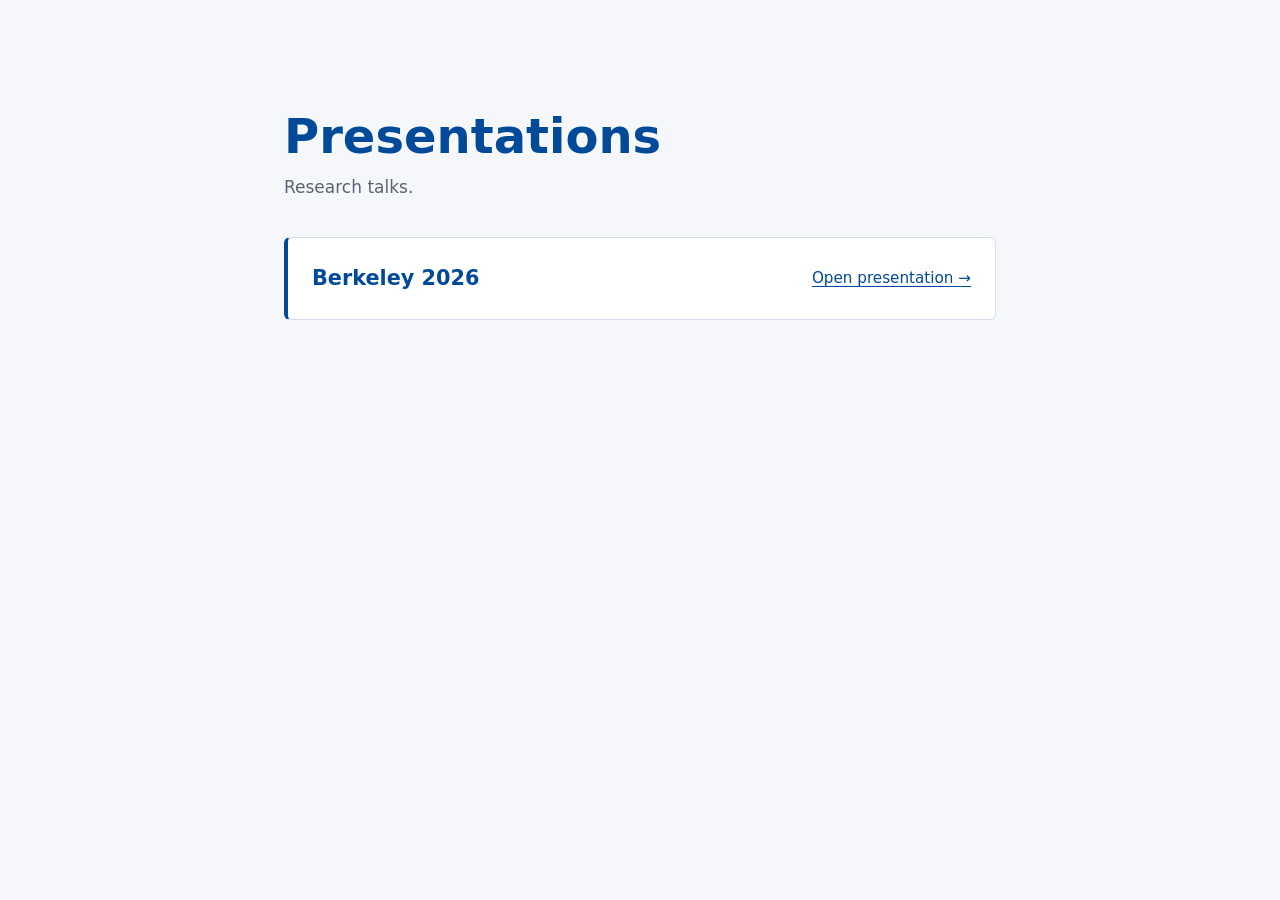
==== commit 7848c7a3: "Add presentation index and Berkeley folder" ====
--- a/index.html
+++ b/index.html
@@ -1,40 +1,37 @@
 <!doctype html>
 <html lang="en">
 <head>
-<meta charset="utf-8">
-<meta name="viewport" content="width=device-width,initial-scale=1">
-<meta http-equiv="Content-Security-Policy" content="default-src 'none'; img-src 'self' data:; media-src 'self' data:; frame-src 'self'; script-src 'self' 'unsafe-inline'; style-src 'self' 'unsafe-inline'; font-src data:; connect-src 'none'; base-uri 'none'; form-action 'none'">
-<title>Berkeley · research presentation</title>
-<link rel="stylesheet" href="styles-4f6b00e5a010ce34.css">
+  <meta charset="utf-8">
+  <meta name="viewport" content="width=device-width, initial-scale=1">
+  <meta http-equiv="Content-Security-Policy" content="default-src 'none'; style-src 'unsafe-inline'; base-uri 'none'; form-action 'none'">
+  <title>Presentations</title>
+  <style>
+    * { box-sizing: border-box; }
+    body { margin: 0; background: #f5f7fa; color: #202a36; font: 17px/1.6 system-ui, -apple-system, sans-serif; }
+    main { max-width: 760px; margin: 12vh auto; padding: 0 24px; }
+    h1 { margin: 0 0 8px; color: #004a99; font-size: clamp(2rem, 6vw, 3rem); line-height: 1.2; }
+    p { margin: 0 0 36px; color: #596575; }
+    ul { list-style: none; margin: 0; padding: 0; }
+    a { display: flex; flex-wrap: wrap; align-items: center; justify-content: space-between; gap: 12px 24px;
+        padding: 24px; border: 1px solid #d5deea; border-left: 4px solid #004a99; border-radius: 6px;
+        background: white; color: #004a99; text-decoration: none; }
+    a:hover { border-color: #004a99; background: #f0f6ff; }
+    a:focus-visible { outline: 3px solid #0067c0; outline-offset: 5px; }
+    .talk { font-size: 1.3rem; font-weight: 650; }
+    .open { font-size: .95rem; text-decoration: underline; text-underline-offset: .2em; }
+    @media (max-width: 480px) { main { margin-top: 8vh; } a { padding: 20px; } }
+  </style>
 </head>
 <body>
-<div id="viewport"><div id="canvas">
-  <img id="slide" alt="Presentation slide" src="slides-1/page-001-bab508d76fd911c4.svg">
-  <video id="dispersion" hidden muted playsinline preload="metadata" src="videos/dispersion-87e76f790733e433.mp4" poster="posters/dispersion-257ccc16ad1cd08b.png" style="left:250.011906px;top:238.529916px;width:1099.992521px;height:550.001094px" aria-label="Approved dispersion animation"></video>
-  <iframe id="interactive" hidden style="left:80px;top:350px;width:1440px;height:430px" title="Interactive wave packets: tiling left, parabola right" sandbox="allow-scripts" src="figures/interactive-57d76675923b9b2a.html"></iframe>
-  <iframe id="interactive-bilinear" hidden style="left:80px;top:430px;width:1440px;height:420px" title="Interactive bilinear wave packets: two families with independent center and scale controls" sandbox="allow-scripts" src="figures/interactive-bilinear-8176c4b6b6244012.html"></iframe>
-  <iframe id="interactive-trilinear" hidden style="left:80px;top:200px;width:1440px;height:750px" title="Interactive three-wave frequencies, paraboloid, and normal directions" sandbox="allow-scripts" src="figures/interactive-trilinear-7840d9de2a56cfe6.html"></iframe>
-  <video id="equation-transition" hidden muted playsinline preload="auto" aria-label="Equation transformation"></video>
-  <img id="dispersion-cover" hidden src="posters/dispersion-257ccc16ad1cd08b.png" style="left:250.011906px;top:238.529916px;width:1099.992521px;height:550.001094px" alt="Animation starting state">
-  <img id="transition-cover" hidden alt="Animation starting state">
-</div></div>
-<nav aria-label="Presentation controls">
-  <button id="previous" type="button" aria-label="Previous reveal">←</button>
-  <select id="jump" aria-label="Slide and reveal"></select>
-  <button id="next" type="button" aria-label="Next reveal">→</button>
-  <button id="play" type="button" hidden>Play</button>
-  <button id="restart" type="button" hidden>Restart</button>
-  <button id="fullscreen" type="button">Present · full screen</button>
-</nav>
-<p id="help">F: present full screen · Esc: exit · H: controls · P: clean window · ← / →: reveals · Space: play/pause · R: restart · D: diagnostics</p>
-<span id="status" role="status" aria-live="polite"></span>
-<details id="offline-diagnostics" hidden><summary>Offline presentation diagnostics</summary>
-  <p>All media is inside this file. No assets folder, server, or internet is used.</p>
-  <p id="offline-result"></p><button id="offline-check" type="button">Check embedded media</button>
-  <pre id="offline-log"></pre>
-</details>
-<script id="deck-data" type="application/json">{"build": "20261027T050423Z-0c0dacd9", "pages": [{"page": 1, "slide": null, "title": "Cover", "frame_label": null, "interactive": false, "dispersion": false, "image": "slides-1/page-001-bab508d76fd911c4.svg", "caption": "Cover"}, {"page": 2, "slide": null, "title": "Introduction", "frame_label": null, "interactive": false, "dispersion": false, "image": "slides-1/page-002-c533ca53ffeca8e7.svg", "caption": "Introduction"}, {"page": 3, "slide": 1, "title": "What is dispersion?", "frame_label": "intro-dispersion", "interactive": false, "dispersion": true, "image": "slides-1/page-003-2977f10cf907666a.svg", "caption": "Slide 1: What is dispersion?"}, {"page": 4, "slide": 2, "title": "Quadratic semilinear equations", "frame_label": "intro-question", "interactive": false, "dispersion": false, "image": "slides-1/page-004-2820a3c631fa2fa4.svg", "caption": "Slide 2: Quadratic semilinear equations \u00b7 reveal 1/4"}, {"page": 5, "slide": 2, "title": "Quadratic semilinear equations", "frame_label": "intro-question", "interactive": false, "dispersion": false, "image": "slides-1/page-005-4a79c2918e4189a6.svg", "caption": "Slide 2: Quadratic semilinear equations \u00b7 reveal 2/4"}, {"page": 6, "slide": 2, "title": "Quadratic semilinear equations", "frame_label": "intro-question", "interactive": false, "dispersion": false, "image": "slides-1/page-006-e0d098422b250110.svg", "caption": "Slide 2: Quadratic semilinear equations \u00b7 reveal 3/4"}, {"page": 7, "slide": 2, "title": "Quadratic semilinear equations", "frame_label": "intro-question", "interactive": false, "dispersion": false, "image": "slides-1/page-007-17fd3002dba1583b.svg", "caption": "Slide 2: Quadratic semilinear equations \u00b7 reveal 4/4"}, {"page": 8, "slide": 3, "title": "Why should one expect scattering?", "frame_label": "intro-scattering", "interactive": false, "dispersion": false, "image": "slides-1/page-008-04ffe331979b89ac.svg", "caption": "Slide 3: Why should one expect scattering? \u00b7 reveal 1/4"}, {"page": 9, "slide": 3, "title": "Why should one expect scattering?", "frame_label": "intro-scattering", "interactive": false, "dispersion": false, "image": "slides-1/page-009-64b10d23dd7b6053.svg", "caption": "Slide 3: Why should one expect scattering? \u00b7 reveal 2/4"}, {"page": 10, "slide": 3, "title": "Why should one expect scattering?", "frame_label": "intro-scattering", "interactive": false, "dispersion": false, "image": "slides-1/page-010-645b35c9fc7b588a.svg", "caption": "Slide 3: Why should one expect scattering? \u00b7 reveal 3/4"}, {"page": 11, "slide": 3, "title": "Why should one expect scattering?", "frame_label": "intro-scattering", "interactive": false, "dispersion": false, "image": "slides-1/page-011-b55ef2c0cac110f5.svg", "caption": "Slide 3: Why should one expect scattering? \u00b7 reveal 4/4"}, {"page": 12, "slide": 4, "title": "Literature", "frame_label": "intro-literature", "interactive": false, "dispersion": false, "image": "slides-1/page-012-85eff5315e4c2c6f.svg", "caption": "Slide 4: Literature"}, {"page": 13, "slide": 5, "title": "Main result", "frame_label": null, "interactive": false, "dispersion": false, "image": "slides-1/page-013-b308cf21e5e32b59.svg", "caption": "Slide 5: Main result"}, {"page": 14, "slide": 6, "title": "Roadmap", "frame_label": "roadmap-multilinear", "interactive": false, "dispersion": false, "image": "slides-1/page-014-2c2c55df18439c7c.svg", "caption": "Slide 6: Roadmap \u00b7 reveal 1/6"}, {"page": 15, "slide": 6, "title": "Roadmap", "frame_label": "roadmap-multilinear", "interactive": false, "dispersion": false, "image": "slides-1/page-015-7736aa741bc8946e.svg", "caption": "Slide 6: Roadmap \u00b7 reveal 2/6"}, {"page": 16, "slide": 6, "title": "Roadmap", "frame_label": "roadmap-multilinear", "interactive": false, "dispersion": false, "image": "slides-1/page-016-3d508cdae4e0d1f9.svg", "caption": "Slide 6: Roadmap \u00b7 reveal 3/6"}, {"page": 17, "slide": 6, "title": "Roadmap", "frame_label": "roadmap-multilinear", "interactive": false, "dispersion": false, "image": "slides-1/page-017-a30c047d44260455.svg", "caption": "Slide 6: Roadmap \u00b7 reveal 4/6"}, {"page": 18, "slide": 6, "title": "Roadmap", "frame_label": "roadmap-multilinear", "interactive": false, "dispersion": false, "image": "slides-1/page-018-663e6500bec75e6c.svg", "caption": "Slide 6: Roadmap \u00b7 reveal 5/6"}, {"page": 19, "slide": 6, "title": "Roadmap", "frame_label": "roadmap-multilinear", "interactive": false, "dispersion": false, "image": "slides-1/page-019-d876084b58553b29.svg", "caption": "Slide 6: Roadmap \u00b7 reveal 6/6"}, {"page": 20, "slide": 7, "title": "Contraction argument", "frame_label": "intro-contraction", "interactive": false, "dispersion": false, "image": "slides-1/page-020-7fd84d9412ffa7ab.svg", "caption": "Slide 7: Contraction argument \u00b7 reveal 1/7"}, {"page": 21, "slide": 7, "title": "Contraction argument", "frame_label": "intro-contraction", "interactive": false, "dispersion": false, "image": "slides-1/page-021-4c9f85718104afda.svg", "caption": "Slide 7: Contraction argument \u00b7 reveal 2/7"}, {"page": 22, "slide": 7, "title": "Contraction argument", "frame_label": "intro-contraction", "interactive": false, "dispersion": false, "image": "slides-1/page-022-5f414079c5757211.svg", "caption": "Slide 7: Contraction argument \u00b7 reveal 3/7"}, {"page": 23, "slide": 7, "title": "Contraction argument", "frame_label": "intro-contraction", "interactive": false, "dispersion": false, "image": "slides-1/page-023-cc663a6e8d361117.svg", "caption": "Slide 7: Contraction argument \u00b7 reveal 4/7"}, {"page": 24, "slide": 7, "title": "Contraction argument", "frame_label": "intro-contraction", "interactive": false, "dispersion": false, "image": "slides-1/page-024-aceaecc8d81c9b14.svg", "caption": "Slide 7: Contraction argument \u00b7 reveal 5/7"}, {"page": 25, "slide": 7, "title": "Contraction argument", "frame_label": "intro-contraction", "interactive": false, "dispersion": false, "image": "slides-1/page-025-e40d78067d24cef2.svg", "caption": "Slide 7: Contraction argument \u00b7 reveal 6/7"}, {"page": 26, "slide": 7, "title": "Contraction argument", "frame_label": "intro-contraction", "interactive": false, "dispersion": false, "image": "slides-1/page-026-cb6746b4ce396016.svg", "caption": "Slide 7: Contraction argument \u00b7 reveal 7/7"}, {"page": 27, "slide": 8, "title": "Higher dimensions are easier", "frame_label": "intro-dimensions", "interactive": false, "dispersion": false, "image": "slides-1/page-027-ac80456356ace51c.svg", "caption": "Slide 8: Higher dimensions are easier \u00b7 reveal 1/4"}, {"page": 28, "slide": 8, "title": "Higher dimensions are easier", "frame_label": "intro-dimensions", "interactive": false, "dispersion": false, "image": "slides-1/page-028-9b4e9d19f51b7d1e.svg", "caption": "Slide 8: Higher dimensions are easier \u00b7 reveal 2/4"}, {"page": 29, "slide": 8, "title": "Higher dimensions are easier", "frame_label": "intro-dimensions", "interactive": false, "dispersion": false, "image": "slides-1/page-029-f4cae50c84c9f4a3.svg", "caption": "Slide 8: Higher dimensions are easier \u00b7 reveal 3/4"}, {"page": 30, "slide": 8, "title": "Higher dimensions are easier", "frame_label": "intro-dimensions", "interactive": false, "dispersion": false, "image": "slides-1/page-030-67d7220de305935b.svg", "caption": "Slide 8: Higher dimensions are easier \u00b7 reveal 4/4"}, {"page": 31, "slide": 9, "title": "Linear Schr\u00f6dinger: Strichartz estimates", "frame_label": "intro-strichartz", "interactive": false, "dispersion": false, "image": "slides-1/page-031-9912ccc9e87cf3fa.svg", "caption": "Slide 9: Linear Schr\u00f6dinger: Strichartz estimates \u00b7 reveal 1/2"}, {"page": 32, "slide": 9, "title": "Linear Schr\u00f6dinger: Strichartz estimates", "frame_label": "intro-strichartz", "interactive": false, "dispersion": false, "image": "slides-1/page-032-a8a99f0a76a78b05.svg", "caption": "Slide 9: Linear Schr\u00f6dinger: Strichartz estimates \u00b7 reveal 2/2"}, {"page": 33, "slide": 10, "title": "Toy model: quadratic Schr\u00f6dinger in dimension 4", "frame_label": "intro-toymodel", "interactive": false, "dispersion": false, "image": "slides-1/page-033-42875e72c825fdb1.svg", "caption": "Slide 10: Toy model: quadratic Schr\u00f6dinger in dimension 4 \u00b7 reveal 1/13"}, {"page": 34, "slide": 10, "title": "Toy model: quadratic Schr\u00f6dinger in dimension 4", "frame_label": "intro-toymodel", "interactive": false, "dispersion": false, "image": "slides-1/page-034-512eff581452b586.svg", "caption": "Slide 10: Toy model: quadratic Schr\u00f6dinger in dimension 4 \u00b7 reveal 2/13"}, {"page": 35, "slide": 10, "title": "Toy model: quadratic Schr\u00f6dinger in dimension 4", "frame_label": "intro-toymodel", "interactive": false, "dispersion": false, "image": "slides-1/page-035-43dabdf589b7b311.svg", "caption": "Slide 10: Toy model: quadratic Schr\u00f6dinger in dimension 4 \u00b7 reveal 3/13"}, {"page": 36, "slide": 10, "title": "Toy model: quadratic Schr\u00f6dinger in dimension 4", "frame_label": "intro-toymodel", "interactive": false, "dispersion": false, "image": "slides-1/page-036-2ab988869ec95d1f.svg", "caption": "Slide 10: Toy model: quadratic Schr\u00f6dinger in dimension 4 \u00b7 reveal 4/13"}, {"page": 37, "slide": 10, "title": "Toy model: quadratic Schr\u00f6dinger in dimension 4", "frame_label": "intro-toymodel", "interactive": false, "dispersion": false, "image": "slides-1/page-037-9c7244997038d730.svg", "caption": "Slide 10: Toy model: quadratic Schr\u00f6dinger in dimension 4 \u00b7 reveal 5/13"}, {"page": 38, "slide": 10, "title": "Toy model: quadratic Schr\u00f6dinger in dimension 4", "frame_label": "intro-toymodel", "interactive": false, "dispersion": false, "image": "slides-1/page-038-733131c47a564ef4.svg", "caption": "Slide 10: Toy model: quadratic Schr\u00f6dinger in dimension 4 \u00b7 reveal 6/13"}, {"page": 39, "slide": 10, "title": "Toy model: quadratic Schr\u00f6dinger in dimension 4", "frame_label": "intro-toymodel", "interactive": false, "dispersion": false, "image": "slides-1/page-039-7029645c1228ee73.svg", "caption": "Slide 10: Toy model: quadratic Schr\u00f6dinger in dimension 4 \u00b7 reveal 7/13"}, {"page": 40, "slide": 10, "title": "Toy model: quadratic Schr\u00f6dinger in dimension 4", "frame_label": "intro-toymodel", "interactive": false, "dispersion": false, "image": "slides-1/page-040-6ef0905dd5d0046b.svg", "caption": "Slide 10: Toy model: quadratic Schr\u00f6dinger in dimension 4 \u00b7 reveal 8/13"}, {"page": 41, "slide": 10, "title": "Toy model: quadratic Schr\u00f6dinger in dimension 4", "frame_label": "intro-toymodel", "interactive": false, "dispersion": false, "image": "slides-1/page-041-00d2671fd268a94c.svg", "caption": "Slide 10: Toy model: quadratic Schr\u00f6dinger in dimension 4 \u00b7 reveal 9/13"}, {"page": 42, "slide": 10, "title": "Toy model: quadratic Schr\u00f6dinger in dimension 4", "frame_label": "intro-toymodel", "interactive": false, "dispersion": false, "image": "slides-1/page-042-e511ba78ff697df7.svg", "caption": "Slide 10: Toy model: quadratic Schr\u00f6dinger in dimension 4 \u00b7 reveal 10/13"}, {"page": 43, "slide": 10, "title": "Toy model: quadratic Schr\u00f6dinger in dimension 4", "frame_label": "intro-toymodel", "interactive": false, "dispersion": false, "image": "slides-1/page-043-7362e75cdc9b0e73.svg", "caption": "Slide 10: Toy model: quadratic Schr\u00f6dinger in dimension 4 \u00b7 reveal 11/13"}, {"page": 44, "slide": 10, "title": "Toy model: quadratic Schr\u00f6dinger in dimension 4", "frame_label": "intro-toymodel", "interactive": false, "dispersion": false, "image": "slides-1/page-044-d1305710e9774453.svg", "caption": "Slide 10: Toy model: quadratic Schr\u00f6dinger in dimension 4 \u00b7 reveal 12/13"}, {"page": 45, "slide": 10, "title": "Toy model: quadratic Schr\u00f6dinger in dimension 4", "frame_label": "intro-toymodel", "interactive": false, "dispersion": false, "image": "slides-1/page-045-eb3e69cd5b02bbe8.svg", "caption": "Slide 10: Toy model: quadratic Schr\u00f6dinger in dimension 4 \u00b7 reveal 13/13"}, {"page": 46, "slide": 11, "title": "First nonlinear iteration", "frame_label": "first-iteration", "interactive": false, "dispersion": false, "image": "slides-1/page-046-acc32671a807a355.svg", "caption": "Slide 11: First nonlinear iteration \u00b7 reveal 1/7"}, {"page": 47, "slide": 11, "title": "First nonlinear iteration", "frame_label": "first-iteration", "interactive": false, "dispersion": false, "image": "slides-1/page-047-a855f6883fcdd5e3.svg", "caption": "Slide 11: First nonlinear iteration \u00b7 reveal 2/7"}, {"page": 48, "slide": 11, "title": "First nonlinear iteration", "frame_label": "first-iteration", "interactive": false, "dispersion": false, "image": "slides-1/page-048-b09b0e923b3a4b44.svg", "caption": "Slide 11: First nonlinear iteration \u00b7 reveal 3/7"}, {"page": 49, "slide": 11, "title": "First nonlinear iteration", "frame_label": "first-iteration", "interactive": false, "dispersion": false, "image": "slides-1/page-049-1a619a727bc5c906.svg", "caption": "Slide 11: First nonlinear iteration \u00b7 reveal 4/7"}, {"page": 50, "slide": 11, "title": "First nonlinear iteration", "frame_label": "first-iteration", "interactive": false, "dispersion": false, "image": "slides-1/page-050-6956d7e592bd8edf.svg", "caption": "Slide 11: First nonlinear iteration \u00b7 reveal 5/7"}, {"page": 51, "slide": 11, "title": "First nonlinear iteration", "frame_label": "first-iteration", "interactive": false, "dispersion": false, "image": "slides-1/page-051-8f2b47ba913aabbe.svg", "caption": "Slide 11: First nonlinear iteration \u00b7 reveal 6/7"}, {"page": 52, "slide": 11, "title": "First nonlinear iteration", "frame_label": "first-iteration", "interactive": false, "dispersion": false, "image": "slides-1/page-052-4d415b85fb8192c9.svg", "caption": "Slide 11: First nonlinear iteration \u00b7 reveal 7/7"}, {"page": 53, "slide": 12, "title": "Slide 12", "frame_label": "nonresonant-bilinear-l2", "interactive": false, "dispersion": false, "image": "slides-1/page-053-41814ce9e30f415c.svg", "caption": "Slide 12 \u00b7 reveal 1/7"}, {"page": 54, "slide": 12, "title": "Slide 12", "frame_label": "nonresonant-bilinear-l2", "interactive": false, "dispersion": false, "image": "slides-1/page-054-8a0905c130310910.svg", "caption": "Slide 12 \u00b7 reveal 2/7"}, {"page": 55, "slide": 12, "title": "Slide 12", "frame_label": "nonresonant-bilinear-l2", "interactive": false, "dispersion": false, "image": "slides-1/page-055-39a36177eccd5706.svg", "caption": "Slide 12 \u00b7 reveal 3/7"}, {"page": 56, "slide": 12, "title": "Slide 12", "frame_label": "nonresonant-bilinear-l2", "interactive": false, "dispersion": false, "image": "slides-1/page-056-e8f06604e6445f9d.svg", "caption": "Slide 12 \u00b7 reveal 4/7"}, {"page": 57, "slide": 12, "title": "Slide 12", "frame_label": "nonresonant-bilinear-l2", "interactive": false, "dispersion": false, "image": "slides-1/page-057-58a59edb0f490f15.svg", "caption": "Slide 12 \u00b7 reveal 5/7"}, {"page": 58, "slide": 12, "title": "Slide 12", "frame_label": "nonresonant-bilinear-l2", "interactive": false, "dispersion": false, "image": "slides-1/page-058-51dbf38807d1c160.svg", "caption": "Slide 12 \u00b7 reveal 6/7"}, {"page": 59, "slide": 12, "title": "Slide 12", "frame_label": "nonresonant-bilinear-l2", "interactive": false, "dispersion": false, "image": "slides-1/page-059-e587483d130adc65.svg", "caption": "Slide 12 \u00b7 reveal 7/7"}, {"page": 60, "slide": 13, "title": "Slide 13", "frame_label": null, "interactive": false, "dispersion": false, "image": "slides-1/page-060-c25d3f3c0a9a1b6e.svg", "caption": "Slide 13"}, {"page": 61, "slide": 14, "title": "Recap (trilinear formulation and resonance decomposition)", "frame_label": "resonance-recap", "interactive": false, "dispersion": false, "image": "slides-2/page-061-c6c916a1542cbcad.svg", "caption": "Slide 14: Recap (trilinear formulation and resonance decomposition) \u00b7 reveal 1/6"}, {"page": 62, "slide": 14, "title": "Recap (trilinear formulation and resonance decomposition)", "frame_label": "resonance-recap", "interactive": false, "dispersion": false, "image": "slides-2/page-062-842366a0ddd621a7.svg", "caption": "Slide 14: Recap (trilinear formulation and resonance decomposition) \u00b7 reveal 2/6"}, {"page": 63, "slide": 14, "title": "Recap (trilinear formulation and resonance decomposition)", "frame_label": "resonance-recap", "interactive": false, "dispersion": false, "image": "slides-2/page-063-d7532c6279c00090.svg", "caption": "Slide 14: Recap (trilinear formulation and resonance decomposition) \u00b7 reveal 3/6"}, {"page": 64, "slide": 14, "title": "Recap (trilinear formulation and resonance decomposition)", "frame_label": "resonance-recap", "interactive": false, "dispersion": false, "image": "slides-2/page-064-e1aded3b73f11f90.svg", "caption": "Slide 14: Recap (trilinear formulation and resonance decomposition) \u00b7 reveal 4/6"}, {"page": 65, "slide": 14, "title": "Recap (trilinear formulation and resonance decomposition)", "frame_label": "resonance-recap", "interactive": false, "dispersion": false, "image": "slides-2/page-065-d4a5bf6af98dad8b.svg", "caption": "Slide 14: Recap (trilinear formulation and resonance decomposition) \u00b7 reveal 5/6"}, {"page": 66, "slide": 14, "title": "Recap (trilinear formulation and resonance decomposition)", "frame_label": "resonance-recap", "interactive": false, "dispersion": false, "image": "slides-2/page-066-1c3882ea773dc269.svg", "caption": "Slide 14: Recap (trilinear formulation and resonance decomposition) \u00b7 reveal 6/6"}, {"page": 67, "slide": 15, "title": "Wave packets", "frame_label": null, "interactive": true, "dispersion": false, "image": "slides-2/page-067-caf76b59ab741282.svg", "caption": "Slide 15: Wave packets \u00b7 reveal 1/2"}, {"page": 68, "slide": 15, "title": "Wave packets", "frame_label": null, "interactive": true, "dispersion": false, "image": "slides-2/page-068-6ff513b9296a439c.svg", "caption": "Slide 15: Wave packets \u00b7 reveal 2/2"}, {"page": 69, "slide": 16, "title": "Two-wave interactions", "frame_label": "bilinear-interactions", "interactive": false, "dispersion": false, "image": "slides-2/page-069-8f44503ed7359c7f.svg", "caption": "Slide 16: Two-wave interactions \u00b7 reveal 1/6", "bilinear": false, "bilinearPackets": false}, {"page": 70, "slide": 16, "title": "Two-wave interactions", "frame_label": "bilinear-interactions", "interactive": false, "dispersion": false, "image": "slides-2/page-070-7b17c779394981b2.svg", "caption": "Slide 16: Two-wave interactions \u00b7 reveal 2/6", "bilinear": false, "bilinearPackets": false}, {"page": 71, "slide": 16, "title": "Two-wave interactions", "frame_label": "bilinear-interactions", "interactive": false, "dispersion": false, "image": "slides-2/page-071-d2c47b244ab703ff.svg", "caption": "Slide 16: Two-wave interactions \u00b7 reveal 3/6", "bilinear": false, "bilinearPackets": false}, {"page": 72, "slide": 16, "title": "Two-wave interactions", "frame_label": "bilinear-interactions", "interactive": false, "dispersion": false, "image": "slides-2/page-069-8f44503ed7359c7f.svg", "caption": "Slide 16: Two-wave interactions \u00b7 reveal 4/6", "bilinear": false, "bilinearPackets": false}, {"page": 73, "slide": 16, "title": "Two-wave interactions", "frame_label": "bilinear-interactions", "interactive": false, "dispersion": false, "image": "slides-2/page-073-b3aa5ee940985171.svg", "caption": "Slide 16: Two-wave interactions \u00b7 reveal 5/6", "bilinear": true, "bilinearPackets": true}, {"page": 74, "slide": 16, "title": "Two-wave interactions", "frame_label": "bilinear-interactions", "interactive": false, "dispersion": false, "image": "slides-2/page-074-79d0bb395add7cb9.svg", "caption": "Slide 16: Two-wave interactions \u00b7 reveal 6/6", "bilinear": true, "bilinearPackets": true}, {"page": 75, "slide": 17, "title": "Why is transversality important?", "frame_label": null, "interactive": false, "dispersion": false, "image": "slides-2/page-075-07001db9b2c590c7.svg", "caption": "Slide 17: Why is transversality important? \u00b7 reveal 1/2"}, {"page": 76, "slide": 17, "title": "Why is transversality important?", "frame_label": null, "interactive": false, "dispersion": false, "image": "slides-2/page-076-ca8bb258f3770807.svg", "caption": "Slide 17: Why is transversality important? \u00b7 reveal 2/2"}, {"page": 77, "slide": 18, "title": "Bilinear estimates and the remaining resonances", "frame_label": null, "interactive": false, "dispersion": false, "image": "slides-2/page-077-3621eb3d6dc08544.svg", "caption": "Slide 18: Bilinear estimates and the remaining resonances \u00b7 reveal 1/4"}, {"page": 78, "slide": 18, "title": "Bilinear estimates and the remaining resonances", "frame_label": null, "interactive": false, "dispersion": false, "image": "slides-2/page-078-e60fccb1eb63f6e0.svg", "caption": "Slide 18: Bilinear estimates and the remaining resonances \u00b7 reveal 2/4"}, {"page": 79, "slide": 18, "title": "Bilinear estimates and the remaining resonances", "frame_label": null, "interactive": false, "dispersion": false, "image": "slides-2/page-079-18f8aeee0823a68a.svg", "caption": "Slide 18: Bilinear estimates and the remaining resonances \u00b7 reveal 3/4"}, {"page": 80, "slide": 18, "title": "Bilinear estimates and the remaining resonances", "frame_label": null, "interactive": false, "dispersion": false, "image": "slides-2/page-080-883bbc798886a087.svg", "caption": "Slide 18: Bilinear estimates and the remaining resonances \u00b7 reveal 4/4"}, {"page": 81, "slide": 19, "title": "Slide 19", "frame_label": null, "interactive": false, "dispersion": false, "image": "slides-2/page-081-e06812d517fd78eb.svg", "caption": "Slide 19"}, {"page": 82, "slide": 20, "title": "Can we do better than bilinear estimates?", "frame_label": null, "interactive": false, "dispersion": false, "image": "slides-2/page-082-3a42bc03ef89d3b8.svg", "caption": "Slide 20: Can we do better than bilinear estimates? \u00b7 reveal 1/6"}, {"page": 83, "slide": 20, "title": "Can we do better than bilinear estimates?", "frame_label": null, "interactive": false, "dispersion": false, "image": "slides-2/page-083-9fe5758348a3c849.svg", "caption": "Slide 20: Can we do better than bilinear estimates? \u00b7 reveal 2/6"}, {"page": 84, "slide": 20, "title": "Can we do better than bilinear estimates?", "frame_label": null, "interactive": false, "dispersion": false, "image": "slides-2/page-084-58ea1b13ecb74ab4.svg", "caption": "Slide 20: Can we do better than bilinear estimates? \u00b7 reveal 3/6"}, {"page": 85, "slide": 20, "title": "Can we do better than bilinear estimates?", "frame_label": null, "interactive": false, "dispersion": false, "image": "slides-2/page-085-b605fd25b62fb251.svg", "caption": "Slide 20: Can we do better than bilinear estimates? \u00b7 reveal 4/6"}, {"page": 86, "slide": 20, "title": "Can we do better than bilinear estimates?", "frame_label": null, "interactive": false, "dispersion": false, "image": "slides-2/page-086-b1fdd81d00ab8390.svg", "caption": "Slide 20: Can we do better than bilinear estimates? \u00b7 reveal 5/6"}, {"page": 87, "slide": 20, "title": "Can we do better than bilinear estimates?", "frame_label": null, "interactive": false, "dispersion": false, "image": "slides-2/page-087-236ca60c0440d442.svg", "caption": "Slide 20: Can we do better than bilinear estimates? \u00b7 reveal 6/6"}, {"page": 88, "slide": 21, "title": "What does curvature buy?", "frame_label": "curvature", "interactive": false, "dispersion": false, "image": "slides-2/page-088-534d311f702810d3.svg", "caption": "Slide 21: What does curvature buy? \u00b7 reveal 1/3"}, {"page": 89, "slide": 21, "title": "What does curvature buy?", "frame_label": "curvature", "interactive": false, "dispersion": false, "image": "slides-2/page-089-d5cf1d5b3058ff4c.svg", "caption": "Slide 21: What does curvature buy? \u00b7 reveal 2/3"}, {"page": 90, "slide": 21, "title": "What does curvature buy?", "frame_label": "curvature", "interactive": false, "dispersion": false, "image": "slides-2/page-090-573c3dd23fc63abf.svg", "caption": "Slide 21: What does curvature buy? \u00b7 reveal 3/3"}, {"page": 91, "slide": 22, "title": "Roadmap: harmonic analysis", "frame_label": "roadmap-restriction", "interactive": false, "dispersion": false, "image": "slides-2/page-091-1ab0747079d7aa92.svg", "caption": "Slide 22: Roadmap: harmonic analysis \u00b7 reveal 1/7"}, {"page": 92, "slide": 22, "title": "Roadmap: harmonic analysis", "frame_label": "roadmap-restriction", "interactive": false, "dispersion": false, "image": "slides-2/page-092-1b3f4d0076dc4743.svg", "caption": "Slide 22: Roadmap: harmonic analysis \u00b7 reveal 2/7"}, {"page": 93, "slide": 22, "title": "Roadmap: harmonic analysis", "frame_label": "roadmap-restriction", "interactive": false, "dispersion": false, "image": "slides-2/page-093-7a7ba80990d8c1f8.svg", "caption": "Slide 22: Roadmap: harmonic analysis \u00b7 reveal 3/7"}, {"page": 94, "slide": 22, "title": "Roadmap: harmonic analysis", "frame_label": "roadmap-restriction", "interactive": false, "dispersion": false, "image": "slides-2/page-094-a588a669a0aa785b.svg", "caption": "Slide 22: Roadmap: harmonic analysis \u00b7 reveal 4/7"}, {"page": 95, "slide": 22, "title": "Roadmap: harmonic analysis", "frame_label": "roadmap-restriction", "interactive": false, "dispersion": false, "image": "slides-2/page-095-310ec47a5728a408.svg", "caption": "Slide 22: Roadmap: harmonic analysis \u00b7 reveal 5/7"}, {"page": 96, "slide": 22, "title": "Roadmap: harmonic analysis", "frame_label": "roadmap-restriction", "interactive": false, "dispersion": false, "image": "slides-2/page-096-d055ae1d56726ea0.svg", "caption": "Slide 22: Roadmap: harmonic analysis \u00b7 reveal 6/7"}, {"page": 97, "slide": 22, "title": "Roadmap: harmonic analysis", "frame_label": "roadmap-restriction", "interactive": false, "dispersion": false, "image": "slides-2/page-097-7dd4aed2d5bd7d70.svg", "caption": "Slide 22: Roadmap: harmonic analysis \u00b7 reveal 7/7"}, {"page": 98, "slide": 23, "title": "Transference spaces", "frame_label": "transference-spaces", "interactive": false, "dispersion": false, "image": "slides-2/page-098-bc1d8f7920106583.svg", "caption": "Slide 23: Transference spaces \u00b7 reveal 1/4"}, {"page": 99, "slide": 23, "title": "Transference spaces", "frame_label": "transference-spaces", "interactive": false, "dispersion": false, "image": "slides-2/page-099-130be91721c72256.svg", "caption": "Slide 23: Transference spaces \u00b7 reveal 2/4"}, {"page": 100, "slide": 23, "title": "Transference spaces", "frame_label": "transference-spaces", "interactive": false, "dispersion": false, "image": "slides-2/page-100-1b821b62d1f29294.svg", "caption": "Slide 23: Transference spaces \u00b7 reveal 3/4"}, {"page": 101, "slide": 23, "title": "Transference spaces", "frame_label": "transference-spaces", "interactive": false, "dispersion": false, "image": "slides-2/page-101-7bffd5e2140fd68d.svg", "caption": "Slide 23: Transference spaces \u00b7 reveal 4/4"}, {"page": 102, "slide": 24, "title": "Slide 24", "frame_label": "transference-strichartz", "interactive": false, "dispersion": false, "image": "slides-2/page-102-5f7a256f6683c151.svg", "caption": "Slide 24 \u00b7 reveal 1/9"}, {"page": 103, "slide": 24, "title": "Slide 24", "frame_label": "transference-strichartz", "interactive": false, "dispersion": false, "image": "slides-2/page-103-81a0883422f9eaab.svg", "caption": "Slide 24 \u00b7 reveal 2/9"}, {"page": 104, "slide": 24, "title": "Slide 24", "frame_label": "transference-strichartz", "interactive": false, "dispersion": false, "image": "slides-2/page-104-e6a0dc9f2ad34fa1.svg", "caption": "Slide 24 \u00b7 reveal 3/9"}, {"page": 105, "slide": 24, "title": "Slide 24", "frame_label": "transference-strichartz", "interactive": false, "dispersion": false, "image": "slides-2/page-105-0aa32d3553ae9e23.svg", "caption": "Slide 24 \u00b7 reveal 4/9"}, {"page": 106, "slide": 24, "title": "Slide 24", "frame_label": "transference-strichartz", "interactive": false, "dispersion": false, "image": "slides-2/page-106-a175bbb09f848104.svg", "caption": "Slide 24 \u00b7 reveal 5/9"}, {"page": 107, "slide": 24, "title": "Slide 24", "frame_label": "transference-strichartz", "interactive": false, "dispersion": false, "image": "slides-2/page-107-56ff5316cc51401c.svg", "caption": "Slide 24 \u00b7 reveal 6/9"}, {"page": 108, "slide": 24, "title": "Slide 24", "frame_label": "transference-strichartz", "interactive": false, "dispersion": false, "image": "slides-2/page-108-85dffae16cf3103d.svg", "caption": "Slide 24 \u00b7 reveal 7/9"}, {"page": 109, "slide": 24, "title": "Slide 24", "frame_label": "transference-strichartz", "interactive": false, "dispersion": false, "image": "slides-2/page-109-55588a4a72bf7fce.svg", "caption": "Slide 24 \u00b7 reveal 8/9"}, {"page": 110, "slide": 24, "title": "Slide 24", "frame_label": "transference-strichartz", "interactive": false, "dispersion": false, "image": "slides-2/page-110-a365404058913c55.svg", "caption": "Slide 24 \u00b7 reveal 9/9"}, {"page": 111, "slide": 25, "title": "Slide 25", "frame_label": "transference-uv", "interactive": false, "dispersion": false, "image": "slides-2/page-111-cdf445a4025c1cf9.svg", "caption": "Slide 25 \u00b7 reveal 1/8"}, {"page": 112, "slide": 25, "title": "Slide 25", "frame_label": "transference-uv", "interactive": false, "dispersion": false, "image": "slides-2/page-112-0cfa0da9fcd5b35b.svg", "caption": "Slide 25 \u00b7 reveal 2/8"}, {"page": 113, "slide": 25, "title": "Slide 25", "frame_label": "transference-uv", "interactive": false, "dispersion": false, "image": "slides-2/page-113-564e3c8991941146.svg", "caption": "Slide 25 \u00b7 reveal 3/8"}, {"page": 114, "slide": 25, "title": "Slide 25", "frame_label": "transference-uv", "interactive": false, "dispersion": false, "image": "slides-2/page-114-a6c7bfaab131a145.svg", "caption": "Slide 25 \u00b7 reveal 4/8"}, {"page": 115, "slide": 25, "title": "Slide 25", "frame_label": "transference-uv", "interactive": false, "dispersion": false, "image": "slides-2/page-115-5edd7d0a8ca09512.svg", "caption": "Slide 25 \u00b7 reveal 5/8"}, {"page": 116, "slide": 25, "title": "Slide 25", "frame_label": "transference-uv", "interactive": false, "dispersion": false, "image": "slides-2/page-116-7c24bc8b1ee987d7.svg", "caption": "Slide 25 \u00b7 reveal 6/8"}, {"page": 117, "slide": 25, "title": "Slide 25", "frame_label": "transference-uv", "interactive": false, "dispersion": false, "image": "slides-2/page-117-8d301732c43ac497.svg", "caption": "Slide 25 \u00b7 reveal 7/8"}, {"page": 118, "slide": 25, "title": "Slide 25", "frame_label": "transference-uv", "interactive": false, "dispersion": false, "image": "slides-2/page-118-2bf6a6067c06d480.svg", "caption": "Slide 25 \u00b7 reveal 8/8"}, {"page": 119, "slide": 26, "title": "Transference from free solutions", "frame_label": "transference-atomic-estimates", "interactive": false, "dispersion": false, "image": "slides-2/page-119-ffefa0613095bd82.svg", "caption": "Slide 26: Transference from free solutions \u00b7 reveal 1/11"}, {"page": 120, "slide": 26, "title": "Transference from free solutions", "frame_label": "transference-atomic-estimates", "interactive": false, "dispersion": false, "image": "slides-2/page-120-5f1414c4b83d00ba.svg", "caption": "Slide 26: Transference from free solutions \u00b7 reveal 2/11"}, {"page": 121, "slide": 26, "title": "Transference from free solutions", "frame_label": "transference-atomic-estimates", "interactive": false, "dispersion": false, "image": "slides-3/page-121-2445fb787784b6c5.svg", "caption": "Slide 26: Transference from free solutions \u00b7 reveal 3/11"}, {"page": 122, "slide": 26, "title": "Transference from free solutions", "frame_label": "transference-atomic-estimates", "interactive": false, "dispersion": false, "image": "slides-3/page-122-d49603ea359db446.svg", "caption": "Slide 26: Transference from free solutions \u00b7 reveal 4/11"}, {"page": 123, "slide": 26, "title": "Transference from free solutions", "frame_label": "transference-atomic-estimates", "interactive": false, "dispersion": false, "image": "slides-3/page-123-be4e13488991b900.svg", "caption": "Slide 26: Transference from free solutions \u00b7 reveal 5/11"}, {"page": 124, "slide": 26, "title": "Transference from free solutions", "frame_label": "transference-atomic-estimates", "interactive": false, "dispersion": false, "image": "slides-3/page-124-58cab378ac564d70.svg", "caption": "Slide 26: Transference from free solutions \u00b7 reveal 6/11"}, {"page": 125, "slide": 26, "title": "Transference from free solutions", "frame_label": "transference-atomic-estimates", "interactive": false, "dispersion": false, "image": "slides-3/page-125-1f9b8e87fd1f7a82.svg", "caption": "Slide 26: Transference from free solutions \u00b7 reveal 7/11"}, {"page": 126, "slide": 26, "title": "Transference from free solutions", "frame_label": "transference-atomic-estimates", "interactive": false, "dispersion": false, "image": "slides-3/page-126-92bc8cc77ba50844.svg", "caption": "Slide 26: Transference from free solutions \u00b7 reveal 8/11"}, {"page": 127, "slide": 26, "title": "Transference from free solutions", "frame_label": "transference-atomic-estimates", "interactive": false, "dispersion": false, "image": "slides-3/page-127-fa625f3d0e9fbec0.svg", "caption": "Slide 26: Transference from free solutions \u00b7 reveal 9/11"}, {"page": 128, "slide": 26, "title": "Transference from free solutions", "frame_label": "transference-atomic-estimates", "interactive": false, "dispersion": false, "image": "slides-3/page-128-e68001f56871ad72.svg", "caption": "Slide 26: Transference from free solutions \u00b7 reveal 10/11"}, {"page": 129, "slide": 26, "title": "Transference from free solutions", "frame_label": "transference-atomic-estimates", "interactive": false, "dispersion": false, "image": "slides-3/page-129-0eb6f5b3ef784f57.svg", "caption": "Slide 26: Transference from free solutions \u00b7 reveal 11/11"}, {"page": 130, "slide": 27, "title": "Slide 27", "frame_label": "transference-variation-duality", "interactive": false, "dispersion": false, "image": "slides-3/page-130-5749756fb97c27f3.svg", "caption": "Slide 27 \u00b7 reveal 1/9"}, {"page": 131, "slide": 27, "title": "Slide 27", "frame_label": "transference-variation-duality", "interactive": false, "dispersion": false, "image": "slides-3/page-131-a9c790bff418f0c7.svg", "caption": "Slide 27 \u00b7 reveal 2/9"}, {"page": 132, "slide": 27, "title": "Slide 27", "frame_label": "transference-variation-duality", "interactive": false, "dispersion": false, "image": "slides-3/page-132-e48895f11738dde9.svg", "caption": "Slide 27 \u00b7 reveal 3/9"}, {"page": 133, "slide": 27, "title": "Slide 27", "frame_label": "transference-variation-duality", "interactive": false, "dispersion": false, "image": "slides-3/page-133-1757fc9b9106a1b7.svg", "caption": "Slide 27 \u00b7 reveal 4/9"}, {"page": 134, "slide": 27, "title": "Slide 27", "frame_label": "transference-variation-duality", "interactive": false, "dispersion": false, "image": "slides-3/page-134-15a0e008728e6574.svg", "caption": "Slide 27 \u00b7 reveal 5/9"}, {"page": 135, "slide": 27, "title": "Slide 27", "frame_label": "transference-variation-duality", "interactive": false, "dispersion": false, "image": "slides-3/page-135-975ae7e7b8cee58e.svg", "caption": "Slide 27 \u00b7 reveal 6/9"}, {"page": 136, "slide": 27, "title": "Slide 27", "frame_label": "transference-variation-duality", "interactive": false, "dispersion": false, "image": "slides-3/page-136-8198942e8c500fc1.svg", "caption": "Slide 27 \u00b7 reveal 7/9"}, {"page": 137, "slide": 27, "title": "Slide 27", "frame_label": "transference-variation-duality", "interactive": false, "dispersion": false, "image": "slides-3/page-137-155f5e2ff08053d7.svg", "caption": "Slide 27 \u00b7 reveal 8/9"}, {"page": 138, "slide": 27, "title": "Slide 27", "frame_label": "transference-variation-duality", "interactive": false, "dispersion": false, "image": "slides-3/page-138-014231a19e89d4ea.svg", "caption": "Slide 27 \u00b7 reveal 9/9"}, {"page": 139, "slide": 28, "title": "Recap: transference", "frame_label": "roadmap-transference", "interactive": false, "dispersion": false, "image": "slides-3/page-139-2eb6e2ea0aa9b6f3.svg", "caption": "Slide 28: Recap: transference \u00b7 reveal 1/5"}, {"page": 140, "slide": 28, "title": "Recap: transference", "frame_label": "roadmap-transference", "interactive": false, "dispersion": false, "image": "slides-3/page-140-f6c30bf68d74719c.svg", "caption": "Slide 28: Recap: transference \u00b7 reveal 2/5"}, {"page": 141, "slide": 28, "title": "Recap: transference", "frame_label": "roadmap-transference", "interactive": false, "dispersion": false, "image": "slides-3/page-141-0b9a12e707602e28.svg", "caption": "Slide 28: Recap: transference \u00b7 reveal 3/5"}, {"page": 142, "slide": 28, "title": "Recap: transference", "frame_label": "roadmap-transference", "interactive": false, "dispersion": false, "image": "slides-3/page-142-d9c317df24cbac50.svg", "caption": "Slide 28: Recap: transference \u00b7 reveal 4/5"}, {"page": 143, "slide": 28, "title": "Recap: transference", "frame_label": "roadmap-transference", "interactive": false, "dispersion": false, "image": "slides-3/page-143-d5a74f4d839bae75.svg", "caption": "Slide 28: Recap: transference \u00b7 reveal 5/5"}, {"page": 144, "slide": 29, "title": "Main result: revisited", "frame_label": null, "interactive": false, "dispersion": false, "image": "slides-3/page-144-cb363550618e47db.svg", "caption": "Slide 29: Main result: revisited \u00b7 reveal 1/6"}, {"page": 145, "slide": 29, "title": "Main result: revisited", "frame_label": null, "interactive": false, "dispersion": false, "image": "slides-3/page-145-27a548c6b20d51f6.svg", "caption": "Slide 29: Main result: revisited \u00b7 reveal 2/6"}, {"page": 146, "slide": 29, "title": "Main result: revisited", "frame_label": null, "interactive": false, "dispersion": false, "image": "slides-3/page-146-0fbc80d084001c4a.svg", "caption": "Slide 29: Main result: revisited \u00b7 reveal 3/6"}, {"page": 147, "slide": 29, "title": "Main result: revisited", "frame_label": null, "interactive": false, "dispersion": false, "image": "slides-3/page-147-5640a37a3dbcab71.svg", "caption": "Slide 29: Main result: revisited \u00b7 reveal 4/6"}, {"page": 148, "slide": 29, "title": "Main result: revisited", "frame_label": null, "interactive": false, "dispersion": false, "image": "slides-3/page-148-44aae5bac36fcf24.svg", "caption": "Slide 29: Main result: revisited \u00b7 reveal 5/6"}, {"page": 149, "slide": 29, "title": "Main result: revisited", "frame_label": null, "interactive": false, "dispersion": false, "image": "slides-3/page-149-da99231c85bcf865.svg", "caption": "Slide 29: Main result: revisited \u00b7 reveal 6/6"}, {"page": 150, "slide": 30, "title": "Slide 30", "frame_label": "qnls-resonances", "interactive": false, "dispersion": false, "image": "slides-3/page-150-ef8c5233af7584f5.svg", "caption": "Slide 30 \u00b7 reveal 1/3"}, {"page": 151, "slide": 30, "title": "Slide 30", "frame_label": "qnls-resonances", "interactive": false, "dispersion": false, "image": "slides-3/page-151-17dcae5efa78ec22.svg", "caption": "Slide 30 \u00b7 reveal 2/3"}, {"page": 152, "slide": 30, "title": "Slide 30", "frame_label": "qnls-resonances", "interactive": false, "dispersion": false, "image": "slides-3/page-152-00ba6d4f28500154.svg", "caption": "Slide 30 \u00b7 reveal 3/3"}, {"page": 153, "slide": 31, "title": "Three-wave interactions", "frame_label": "three-wave-interactions", "interactive": false, "dispersion": false, "image": "slides-3/page-153-b1a1b5445cde645e.svg", "caption": "Slide 31: Three-wave interactions", "trilinear": true}, {"page": 154, "slide": 32, "title": "Nonresonant estimates", "frame_label": "nonresonant-estimates-i", "interactive": false, "dispersion": false, "image": "slides-3/page-154-cda47dd220528de4.svg", "caption": "Slide 32: Nonresonant estimates \u00b7 reveal 1/3"}, {"page": 155, "slide": 32, "title": "Nonresonant estimates", "frame_label": "nonresonant-estimates-i", "interactive": false, "dispersion": false, "image": "slides-3/page-155-1a0e1f35dbd97fff.svg", "caption": "Slide 32: Nonresonant estimates \u00b7 reveal 2/3"}, {"page": 156, "slide": 32, "title": "Nonresonant estimates", "frame_label": "nonresonant-estimates-i", "interactive": false, "dispersion": false, "image": "slides-3/page-156-e1612b3117480842.svg", "caption": "Slide 32: Nonresonant estimates \u00b7 reveal 3/3"}, {"page": 157, "slide": 33, "title": "Resonant estimates", "frame_label": null, "interactive": false, "dispersion": false, "image": "slides-3/page-157-960762164ed1288b.svg", "caption": "Slide 33: Resonant estimates \u00b7 reveal 1/4"}, {"page": 158, "slide": 33, "title": "Resonant estimates", "frame_label": null, "interactive": false, "dispersion": false, "image": "slides-3/page-158-90dd36872418dc6a.svg", "caption": "Slide 33: Resonant estimates \u00b7 reveal 2/4"}, {"page": 159, "slide": 33, "title": "Resonant estimates", "frame_label": null, "interactive": false, "dispersion": false, "image": "slides-3/page-159-638fcedec9f64d74.svg", "caption": "Slide 33: Resonant estimates \u00b7 reveal 3/4"}, {"page": 160, "slide": 33, "title": "Resonant estimates", "frame_label": null, "interactive": false, "dispersion": false, "image": "slides-3/page-160-9b032f173a670cfb.svg", "caption": "Slide 33: Resonant estimates \u00b7 reveal 4/4"}, {"page": 161, "slide": 34, "title": "Slide 34", "frame_label": "trilinear-transference", "interactive": false, "dispersion": false, "image": "slides-3/page-161-3c66ad211dc1c31b.svg", "caption": "Slide 34 \u00b7 reveal 1/5"}, {"page": 162, "slide": 34, "title": "Slide 34", "frame_label": "trilinear-transference", "interactive": false, "dispersion": false, "image": "slides-3/page-162-c78109ed8ec723d1.svg", "caption": "Slide 34 \u00b7 reveal 2/5"}, {"page": 163, "slide": 34, "title": "Slide 34", "frame_label": "trilinear-transference", "interactive": false, "dispersion": false, "image": "slides-3/page-163-94db6529bc594a48.svg", "caption": "Slide 34 \u00b7 reveal 3/5"}, {"page": 164, "slide": 34, "title": "Slide 34", "frame_label": "trilinear-transference", "interactive": false, "dispersion": false, "image": "slides-3/page-164-7e1174e47ba62c65.svg", "caption": "Slide 34 \u00b7 reveal 4/5"}, {"page": 165, "slide": 34, "title": "Slide 34", "frame_label": "trilinear-transference", "interactive": false, "dispersion": false, "image": "slides-3/page-165-8b5a74c8b212847b.svg", "caption": "Slide 34 \u00b7 reveal 5/5"}, {"page": 166, "slide": 35, "title": "Full recap", "frame_label": "roadmap-full", "interactive": false, "dispersion": false, "image": "slides-3/page-166-bf5b437070714eed.svg", "caption": "Slide 35: Full recap \u00b7 reveal 1/4"}, {"page": 167, "slide": 35, "title": "Full recap", "frame_label": "roadmap-full", "interactive": false, "dispersion": false, "image": "slides-3/page-167-36316f2095747503.svg", "caption": "Slide 35: Full recap \u00b7 reveal 2/4"}, {"page": 168, "slide": 35, "title": "Full recap", "frame_label": "roadmap-full", "interactive": false, "dispersion": false, "image": "slides-3/page-168-9b43940c46a642c6.svg", "caption": "Slide 35: Full recap \u00b7 reveal 3/4"}, {"page": 169, "slide": 35, "title": "Full recap", "frame_label": "roadmap-full", "interactive": false, "dispersion": false, "image": "slides-3/page-169-352fc6c4983ed71b.svg", "caption": "Slide 35: Full recap \u00b7 reveal 4/4"}, {"page": 170, "slide": 36, "title": "TL;DR", "frame_label": null, "interactive": false, "dispersion": false, "image": "slides-3/page-170-9cebf6f0b4fc0d20.svg", "caption": "Slide 36: TL;DR \u00b7 reveal 1/5"}, {"page": 171, "slide": 36, "title": "TL;DR", "frame_label": null, "interactive": false, "dispersion": false, "image": "slides-3/page-171-f5743f4e8518e8b1.svg", "caption": "Slide 36: TL;DR \u00b7 reveal 2/5"}, {"page": 172, "slide": 36, "title": "TL;DR", "frame_label": null, "interactive": false, "dispersion": false, "image": "slides-3/page-172-1c78f40b2ee7ed61.svg", "caption": "Slide 36: TL;DR \u00b7 reveal 3/5"}, {"page": 173, "slide": 36, "title": "TL;DR", "frame_label": null, "interactive": false, "dispersion": false, "image": "slides-3/page-173-d8011fee09498814.svg", "caption": "Slide 36: TL;DR \u00b7 reveal 4/5"}, {"page": 174, "slide": 36, "title": "TL;DR", "frame_label": null, "interactive": false, "dispersion": false, "image": "slides-3/page-174-6d32d5ff0659f956.svg", "caption": "Slide 36: TL;DR \u00b7 reveal 5/5"}, {"page": 175, "slide": null, "title": "Slide None", "frame_label": "thank-you", "interactive": false, "dispersion": false, "image": "slides-3/page-175-5021b897c5b6d884.svg", "caption": "Slide None"}, {"page": 176, "slide": null, "title": "Bibliography (1/3)", "frame_label": "literature-bibliography-1", "interactive": false, "dispersion": false, "image": "slides-3/page-176-24d726e7b7b28be0.svg", "caption": "Bibliography (1/3)"}, {"page": 177, "slide": null, "title": "Bibliography (2/3)", "frame_label": "literature-bibliography-2", "interactive": false, "dispersion": false, "image": "slides-3/page-177-d85d7a5da3e3bef2.svg", "caption": "Bibliography (2/3)"}, {"page": 178, "slide": null, "title": "Bibliography (3/3)", "frame_label": "literature-bibliography-3", "interactive": false, "dispersion": false, "image": "slides-3/page-178-e80884b13103cb1e.svg", "caption": "Bibliography (3/3)"}], "transitions": [{"name": "bilinear-to-trilinear", "from_page": 35, "to_page": 36, "bounds": [0, 440, 1600, 68], "file": "equation-transitions/bilinear-to-trilinear.mp4", "duration_seconds": 1.4, "fps": 30, "pixel_dimensions": [1920, 82], "movement": {"method": "ordered identical glyphs translate; only changed runs transform", "stationary_glyphs": 0, "translated_glyphs": 23, "transformed_source_glyphs": 2, "new_target_glyphs": 5}, "source": "Glyph paths from the current Beamer PDF; no duplicated TeX", "video": "videos/bilinear-to-trilinear-a17db5ea288cfb5d.mp4", "poster": "posters/bilinear-to-trilinear-e41e883dfdfbd23a.png"}, {"name": "strichartz-duality", "from_page": 37, "to_page": 38, "bounds": [0, 542, 1600, 92], "file": "equation-transitions/strichartz-duality.mp4", "duration_seconds": 1.4, "fps": 30, "pixel_dimensions": [1920, 110], "movement": {"method": "ordered identical glyphs translate; only changed runs transform", "stationary_glyphs": 37, "translated_glyphs": 20, "transformed_source_glyphs": 1, "new_target_glyphs": 20}, "source": "Glyph paths from the current Beamer PDF; no duplicated TeX", "video": "videos/strichartz-duality-c5c7c1f46cda0774.mp4", "poster": "posters/strichartz-duality-57e891e4a52b0056.png"}, {"name": "strichartz-dual-space", "from_page": 38, "to_page": 39, "bounds": [0, 542, 1600, 92], "file": "equation-transitions/strichartz-dual-space.mp4", "duration_seconds": 1.4, "fps": 30, "pixel_dimensions": [1920, 110], "movement": {"method": "ordered identical glyphs translate; only changed runs transform", "stationary_glyphs": 55, "translated_glyphs": 18, "transformed_source_glyphs": 4, "new_target_glyphs": 0}, "source": "Glyph paths from the current Beamer PDF; no duplicated TeX", "video": "videos/strichartz-dual-space-5ddd048d6acbf9ac.mp4", "poster": "posters/strichartz-dual-space-eef346715266c004.png"}, {"name": "trilinear-integral-lhs", "from_page": 39, "to_page": 40, "bounds": [0, 428, 1600, 116], "file": "equation-transitions/trilinear-integral-lhs.mp4", "duration_seconds": 1.4, "fps": 30, "pixel_dimensions": [1920, 140], "movement": {"method": "ordered identical glyphs translate; only changed runs transform", "stationary_glyphs": 0, "translated_glyphs": 23, "transformed_source_glyphs": 5, "new_target_glyphs": 12}, "source": "Glyph paths from the current Beamer PDF; no duplicated TeX", "video": "videos/trilinear-integral-lhs-329a59b60ba34089.mp4", "poster": "posters/trilinear-integral-lhs-243cfdb02e8bf1db.png"}, {"name": "trilinear-integral-rhs", "from_page": 40, "to_page": 41, "bounds": [0, 428, 1600, 116], "file": "equation-transitions/trilinear-integral-rhs.mp4", "duration_seconds": 1.4, "fps": 30, "pixel_dimensions": [1920, 140], "movement": {"method": "ordered identical glyphs translate; only changed runs transform", "stationary_glyphs": 0, "translated_glyphs": 25, "transformed_source_glyphs": 10, "new_target_glyphs": 15}, "source": "Glyph paths from the current Beamer PDF; no duplicated TeX", "video": "videos/trilinear-integral-rhs-8f1e4a829584d89a.mp4", "poster": "posters/trilinear-integral-rhs-c9581c7330447084.png"}, {"name": "transference-product", "from_page": 99, "to_page": 100, "bounds": [0, 640, 1600, 142], "file": "equation-transitions/transference-product.mp4", "duration_seconds": 1.4, "fps": 30, "pixel_dimensions": [1920, 170], "movement": {"method": "ordered identical glyphs translate; only changed runs transform", "stationary_glyphs": 48, "translated_glyphs": 13, "transformed_source_glyphs": 3, "new_target_glyphs": 4}, "source": "Glyph paths from the current Beamer PDF; no duplicated TeX", "video": "videos/transference-product-b51c12d36016a7e4.mp4", "poster": "posters/transference-product-15c8ae15eff756b1.png"}, {"name": "first-iteration-inverse", "from_page": 47, "to_page": 48, "bounds": [0, 418, 1600, 106], "file": "equation-transitions/first-iteration-inverse.mp4", "duration_seconds": 1.4, "fps": 30, "pixel_dimensions": [1920, 128], "movement": {"method": "ordered identical glyphs translate; only changed runs transform", "stationary_glyphs": 0, "translated_glyphs": 5, "transformed_source_glyphs": 6, "new_target_glyphs": 5}, "source": "Glyph paths from the current Beamer PDF; no duplicated TeX", "video": "videos/first-iteration-inverse-60fd88395e1a2ad2.mp4", "poster": "posters/first-iteration-inverse-e1129dadd1105223.png"}, {"name": "first-iteration-convolution", "from_page": 49, "to_page": 50, "bounds": [0, 690, 1600, 76], "file": "equation-transitions/first-iteration-convolution.mp4", "duration_seconds": 1.4, "fps": 30, "pixel_dimensions": [1920, 92], "movement": {"method": "ordered identical glyphs translate; only changed runs transform", "stationary_glyphs": 13, "translated_glyphs": 2, "transformed_source_glyphs": 3, "new_target_glyphs": 3}, "source": "Glyph paths from the current Beamer PDF; no duplicated TeX", "video": "videos/first-iteration-convolution-dd3201baf337754d.mp4", "poster": "posters/first-iteration-convolution-2d91ea3a96ff39f6.png"}, {"name": "bilinear-holder", "from_page": 69, "to_page": 70, "bounds": [0, 272, 1600, 84], "file": "equation-transitions/bilinear-holder.mp4", "duration_seconds": 1.4, "fps": 30, "pixel_dimensions": [1920, 100], "movement": {"method": "ordered identical glyphs translate; only changed runs transform", "stationary_glyphs": 3, "translated_glyphs": 33, "transformed_source_glyphs": 2, "new_target_glyphs": 22}, "source": "Glyph paths from the current Beamer PDF; no duplicated TeX", "video": "videos/bilinear-holder-e861cae44046a047.mp4", "poster": "posters/bilinear-holder-21f01ddae987ceba.png"}, {"name": "bilinear-strichartz", "from_page": 70, "to_page": 71, "bounds": [0, 272, 1600, 84], "file": "equation-transitions/bilinear-strichartz.mp4", "duration_seconds": 1.4, "fps": 30, "pixel_dimensions": [1920, 100], "movement": {"method": "ordered identical glyphs translate; only changed runs transform", "stationary_glyphs": 2, "translated_glyphs": 56, "transformed_source_glyphs": 0, "new_target_glyphs": 13}, "source": "Glyph paths from the current Beamer PDF; no duplicated TeX", "video": "videos/bilinear-strichartz-7b4e288f73e4736d.mp4", "poster": "posters/bilinear-strichartz-54b43f464e14af9a.png"}, {"name": "bilinear-collapse", "from_page": 71, "to_page": 72, "bounds": [0, 272, 1600, 84], "file": "equation-transitions/bilinear-collapse.mp4", "duration_seconds": 1.4, "fps": 30, "pixel_dimensions": [1920, 100], "movement": {"method": "ordered identical glyphs translate; only changed runs transform", "stationary_glyphs": 2, "translated_glyphs": 36, "transformed_source_glyphs": 33, "new_target_glyphs": 0}, "source": "Glyph paths from the current Beamer PDF; no duplicated TeX", "video": "videos/bilinear-collapse-2006684dc8b34dbd.mp4", "poster": "posters/bilinear-collapse-f185769a172943be.png"}, {"name": "atom-exponent-specialization", "from_page": 117, "to_page": 118, "bounds": [0, 0, 1600, 1000], "file": "equation-transitions/atom-exponent-specialization.mp4", "duration_seconds": 1.4, "fps": 30, "pixel_dimensions": [1920, 1200], "movement": {"method": "ordered identical glyphs translate; only changed runs transform", "stationary_glyphs": 26, "translated_glyphs": 1, "transformed_source_glyphs": 1, "new_target_glyphs": 1, "atom_body": "All four a exponents change to gold 2 simultaneously: title, atom, normalization, and space definition; diagram geometry is fixed."}, "source": "Glyph paths from the current Beamer PDF; no duplicated TeX", "video": "videos/atom-exponent-specialization-e50ea6359de468c8.mp4", "poster": "posters/atom-exponent-specialization-3af28a9a22c79bef.png"}, {"name": "atomic-integral", "from_page": 124, "to_page": 125, "bounds": [0, 672, 1600, 104], "file": "equation-transitions/atomic-integral.mp4", "duration_seconds": 1.4, "fps": 30, "pixel_dimensions": [1920, 124], "movement": {"method": "ordered identical glyphs translate; only changed runs transform", "stationary_glyphs": 0, "translated_glyphs": 25, "transformed_source_glyphs": 5, "new_target_glyphs": 8}, "source": "Glyph paths from the current Beamer PDF; no duplicated TeX", "video": "videos/atomic-integral-f73410e22007226d.mp4", "poster": "posters/atomic-integral-5efe510a5abd8c32.png"}, {"name": "atomic-solution-spaces", "from_page": 125, "to_page": 126, "bounds": [0, 672, 1600, 104], "file": "equation-transitions/atomic-solution-spaces.mp4", "duration_seconds": 1.4, "fps": 30, "pixel_dimensions": [1920, 124], "movement": {"method": "ordered identical glyphs translate; only changed runs transform", "stationary_glyphs": 3, "translated_glyphs": 28, "transformed_source_glyphs": 2, "new_target_glyphs": 6}, "source": "Glyph paths from the current Beamer PDF; no duplicated TeX", "video": "videos/atomic-solution-spaces-b0217ad2eca47b33.mp4", "poster": "posters/atomic-solution-spaces-31a4f95e8193e061.png"}, {"name": "atomic-test-space", "from_page": 126, "to_page": 127, "bounds": [0, 672, 1600, 104], "file": "equation-transitions/atomic-test-space.mp4", "duration_seconds": 1.4, "fps": 30, "pixel_dimensions": [1920, 124], "movement": {"method": "ordered identical glyphs translate; only changed runs transform", "stationary_glyphs": 0, "translated_glyphs": 35, "transformed_source_glyphs": 2, "new_target_glyphs": 3}, "source": "Glyph paths from the current Beamer PDF; no duplicated TeX", "video": "videos/atomic-test-space-0acb19413210d286.mp4", "poster": "posters/atomic-test-space-b5357c1cbb452a90.png"}, {"name": "variation-integral", "from_page": 135, "to_page": 136, "bounds": [0, 722, 1600, 104], "file": "equation-transitions/variation-integral.mp4", "duration_seconds": 1.4, "fps": 30, "pixel_dimensions": [1920, 124], "movement": {"method": "ordered identical glyphs translate; only changed runs transform", "stationary_glyphs": 0, "translated_glyphs": 17, "transformed_source_glyphs": 5, "new_target_glyphs": 8}, "source": "Glyph paths from the current Beamer PDF; no duplicated TeX", "video": "videos/variation-integral-742731c8e882e109.mp4", "poster": "posters/variation-integral-696cfbc278e73358.png"}, {"name": "variation-solution-spaces", "from_page": 136, "to_page": 137, "bounds": [0, 722, 1600, 104], "file": "equation-transitions/variation-solution-spaces.mp4", "duration_seconds": 1.4, "fps": 30, "pixel_dimensions": [1920, 124], "movement": {"method": "ordered identical glyphs translate; only changed runs transform", "stationary_glyphs": 0, "translated_glyphs": 21, "transformed_source_glyphs": 4, "new_target_glyphs": 9}, "source": "Glyph paths from the current Beamer PDF; no duplicated TeX", "video": "videos/variation-solution-spaces-5ef2dfdad101250e.mp4", "poster": "posters/variation-solution-spaces-541d5944989c3a15.png"}, {"name": "dimension-surface-to-slice", "kind": "dispersion-comparison", "label": "Cut and zoom into the two-dimensional wave", "from_page": 27, "to_page": 28, "bounds": [85.00242536490717, 228.50042334015367, 1430.0126471755523, 634.5737317434559], "file": "dimension-transitions/surface-to-slice.mp4", "duration": 10.2, "manual_advance": true, "video": "videos/dimension-surface-to-slice-95fab75d1b92165c.mp4", "poster": "posters/dimension-surface-to-slice-4a792f28e5c0066c.png"}, {"name": "dimension-split-comparison", "kind": "dispersion-comparison", "label": "Split into one- and two-dimensional comparison panels", "from_page": 28, "to_page": 29, "bounds": [85.00242536490717, 228.50042334015367, 1430.0126471755523, 634.5737317434559], "file": "dimension-transitions/split-comparison.mp4", "duration": 3.1, "manual_advance": true, "video": "videos/dimension-split-comparison-c1c8c3106a570a91.mp4", "poster": "posters/dimension-split-comparison-9dba874c4aa94e20.png"}, {"name": "dimension-evolution", "kind": "dispersion-comparison", "label": "Evolve the one- and two-dimensional waves together", "from_page": 29, "to_page": 30, "bounds": [85.00242536490717, 228.50042334015367, 1430.0126471755523, 634.5737317434559], "file": "dimension-transitions/evolution.mp4", "duration": 7.0, "manual_advance": true, "video": "videos/dimension-evolution-79c3365f7acd6c01.mp4", "poster": "posters/dimension-evolution-f413640e30c3781e.png"}, {"name": "atom-construction-1-2", "kind": "atomic-construction", "label": "Partition into intervals", "from_page": 111, "to_page": 112, "bounds": [60.713498258146195, 310.6911733577932, 1480.019226529082, 518.0112890707684], "file": "atomic-transitions/transition-01-02.mp4", "duration": 2.1, "manual_advance": true, "video": "videos/atom-construction-1-2-95e434a812e1da04.mp4", "poster": "posters/atom-construction-1-2-db2e036252f30ae4.png"}, {"name": "atom-construction-2-3", "kind": "atomic-construction", "label": "Extend to spatial slabs", "from_page": 112, "to_page": 113, "bounds": [60.713498258146195, 310.6911733577932, 1480.019226529082, 518.0112890707684], "file": "atomic-transitions/transition-02-03.mp4", "duration": 4.5, "manual_advance": true, "video": "videos/atom-construction-2-3-d719076bca8292ec.mp4", "poster": "posters/atom-construction-2-3-4d219fb578be5bba.png"}, {"name": "atom-construction-3-4", "kind": "atomic-construction", "label": "Free evolution on each interval; zero afterward", "from_page": 113, "to_page": 114, "bounds": [60.713498258146195, 310.6911733577932, 1480.019226529082, 518.0112890707684], "file": "atomic-transitions/transition-03-04.mp4", "duration": 2.3, "manual_advance": true, "video": "videos/atom-construction-3-4-68cf80b4d8d5cb22.mp4", "poster": "posters/atom-construction-3-4-5c5a252fb16c9482.png"}, {"name": "atom-construction-4-5", "kind": "atomic-construction", "label": "The superposition and normalization", "from_page": 114, "to_page": 115, "bounds": [60.713498258146195, 310.6911733577932, 1480.019226529082, 518.0112890707684], "file": "atomic-transitions/transition-04-05.mp4", "duration": 1.5, "manual_advance": true, "video": "videos/atom-construction-4-5-51ddfd51164a715a.mp4", "poster": "posters/atom-construction-4-5-173f55983cc1cd6f.png"}, {"name": "atom-construction-5-6", "kind": "atomic-construction", "label": "Diagram and normalized atom", "from_page": 115, "to_page": 116, "bounds": [60.713498258146195, 310.6911733577932, 1480.019226529082, 518.0112890707684], "file": "atomic-transitions/transition-05-06.mp4", "duration": 3.2333333333333334, "manual_advance": true, "video": "videos/atom-construction-5-6-c6b4888385f828a4.mp4", "poster": "posters/atom-construction-5-6-b09e9beaef6d37bd.png"}]}</script>
-<script defer src="diagnostics-b4c05b4069682823.js"></script>
-<script defer src="player-50eaf648289407d7.js"></script>
+  <main>
+    <h1>Presentations</h1>
+    <p>Research talks.</p>
+    <nav aria-label="Presentations">
+      <ul>
+        <li><a href="./berkeley-2026/"><span class="talk">Berkeley 2026</span><span class="open">Open presentation <span aria-hidden="true">→</span></span></a></li>
+      </ul>
+    </nav>
+  </main>
 </body>
 </html>
+
